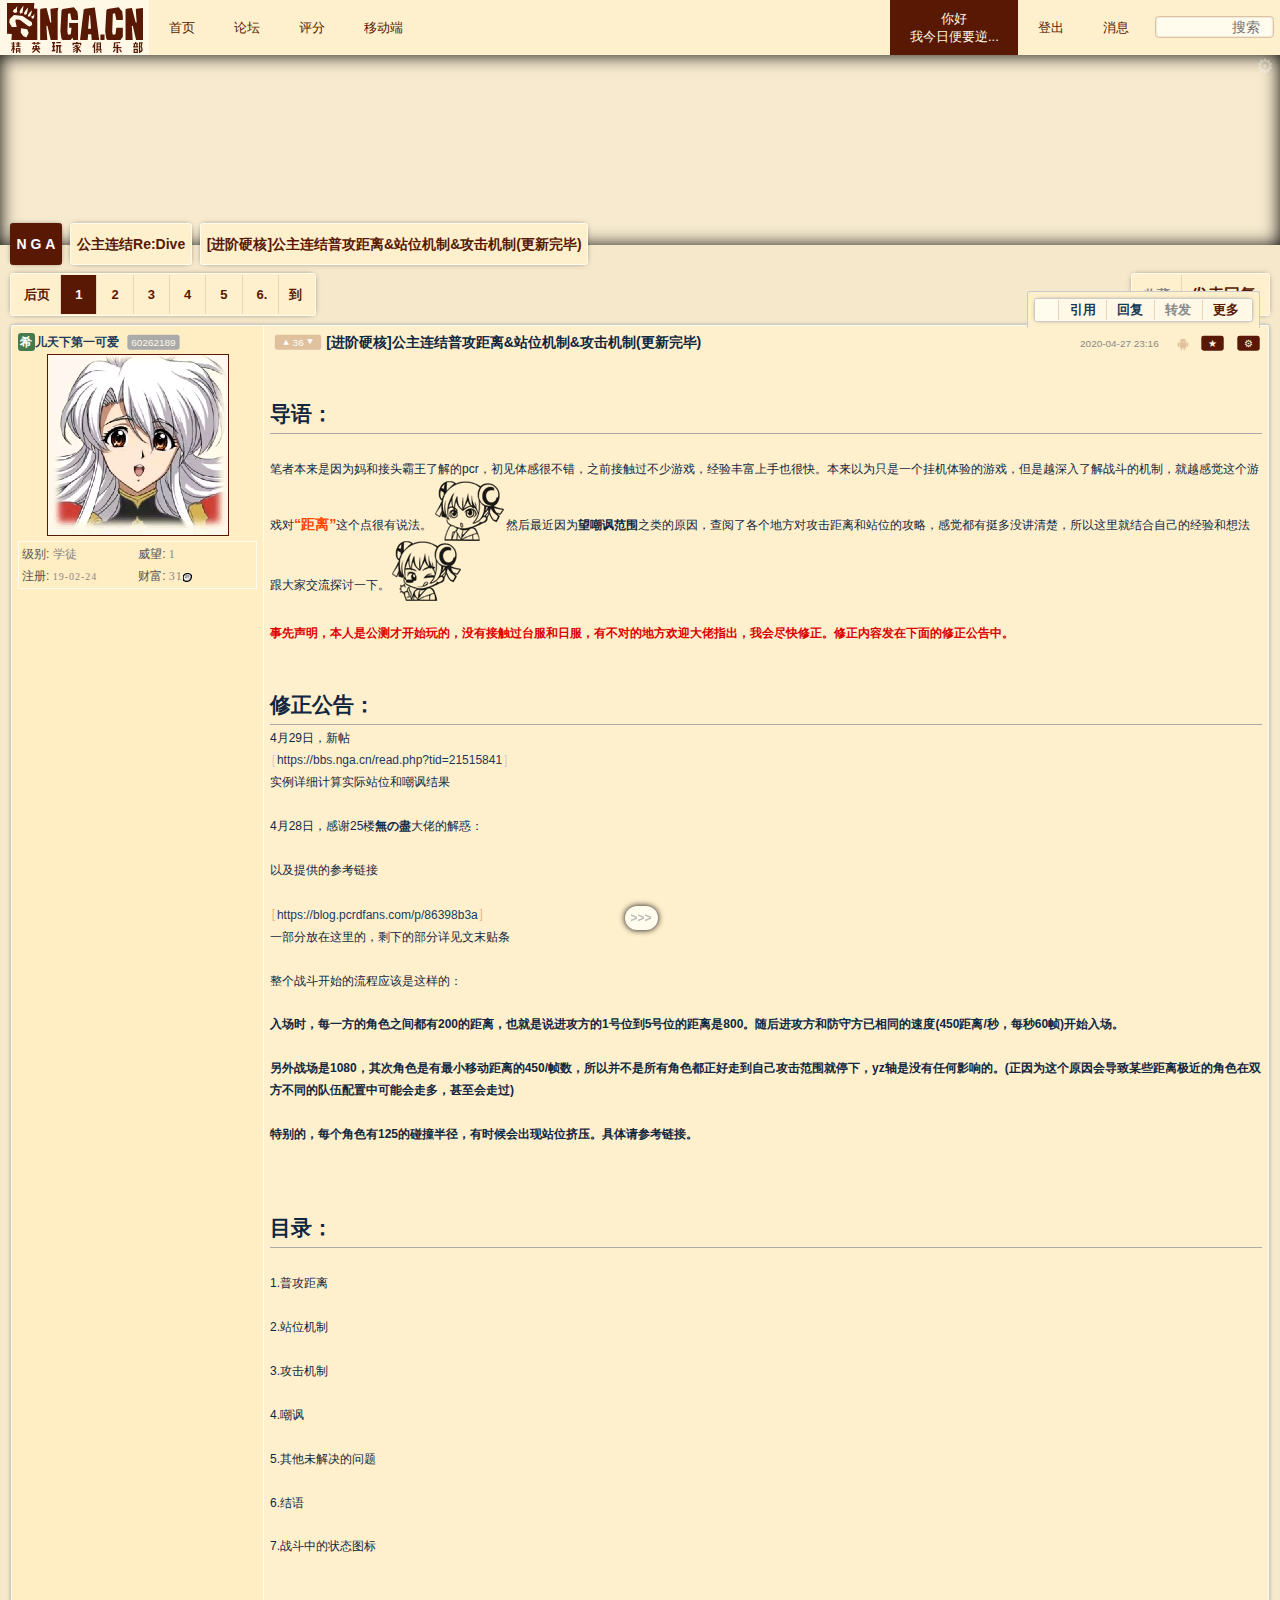
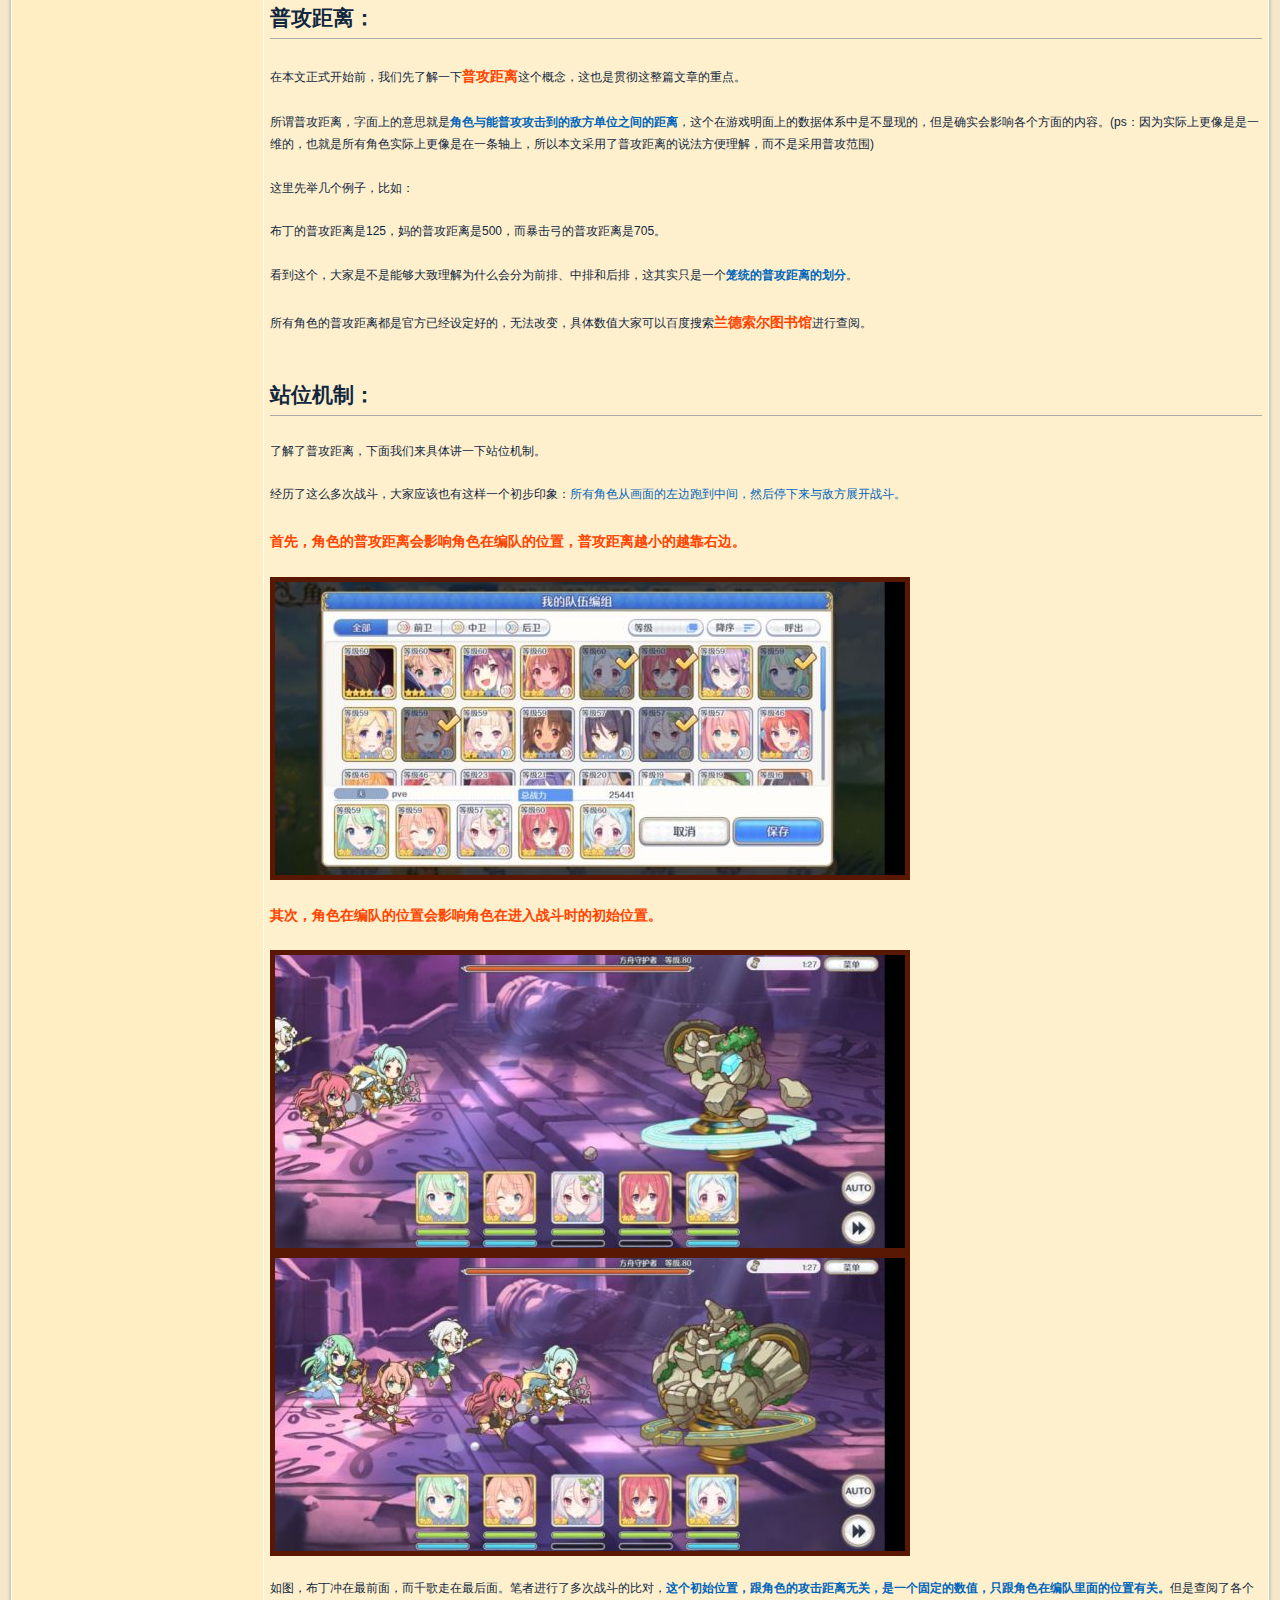
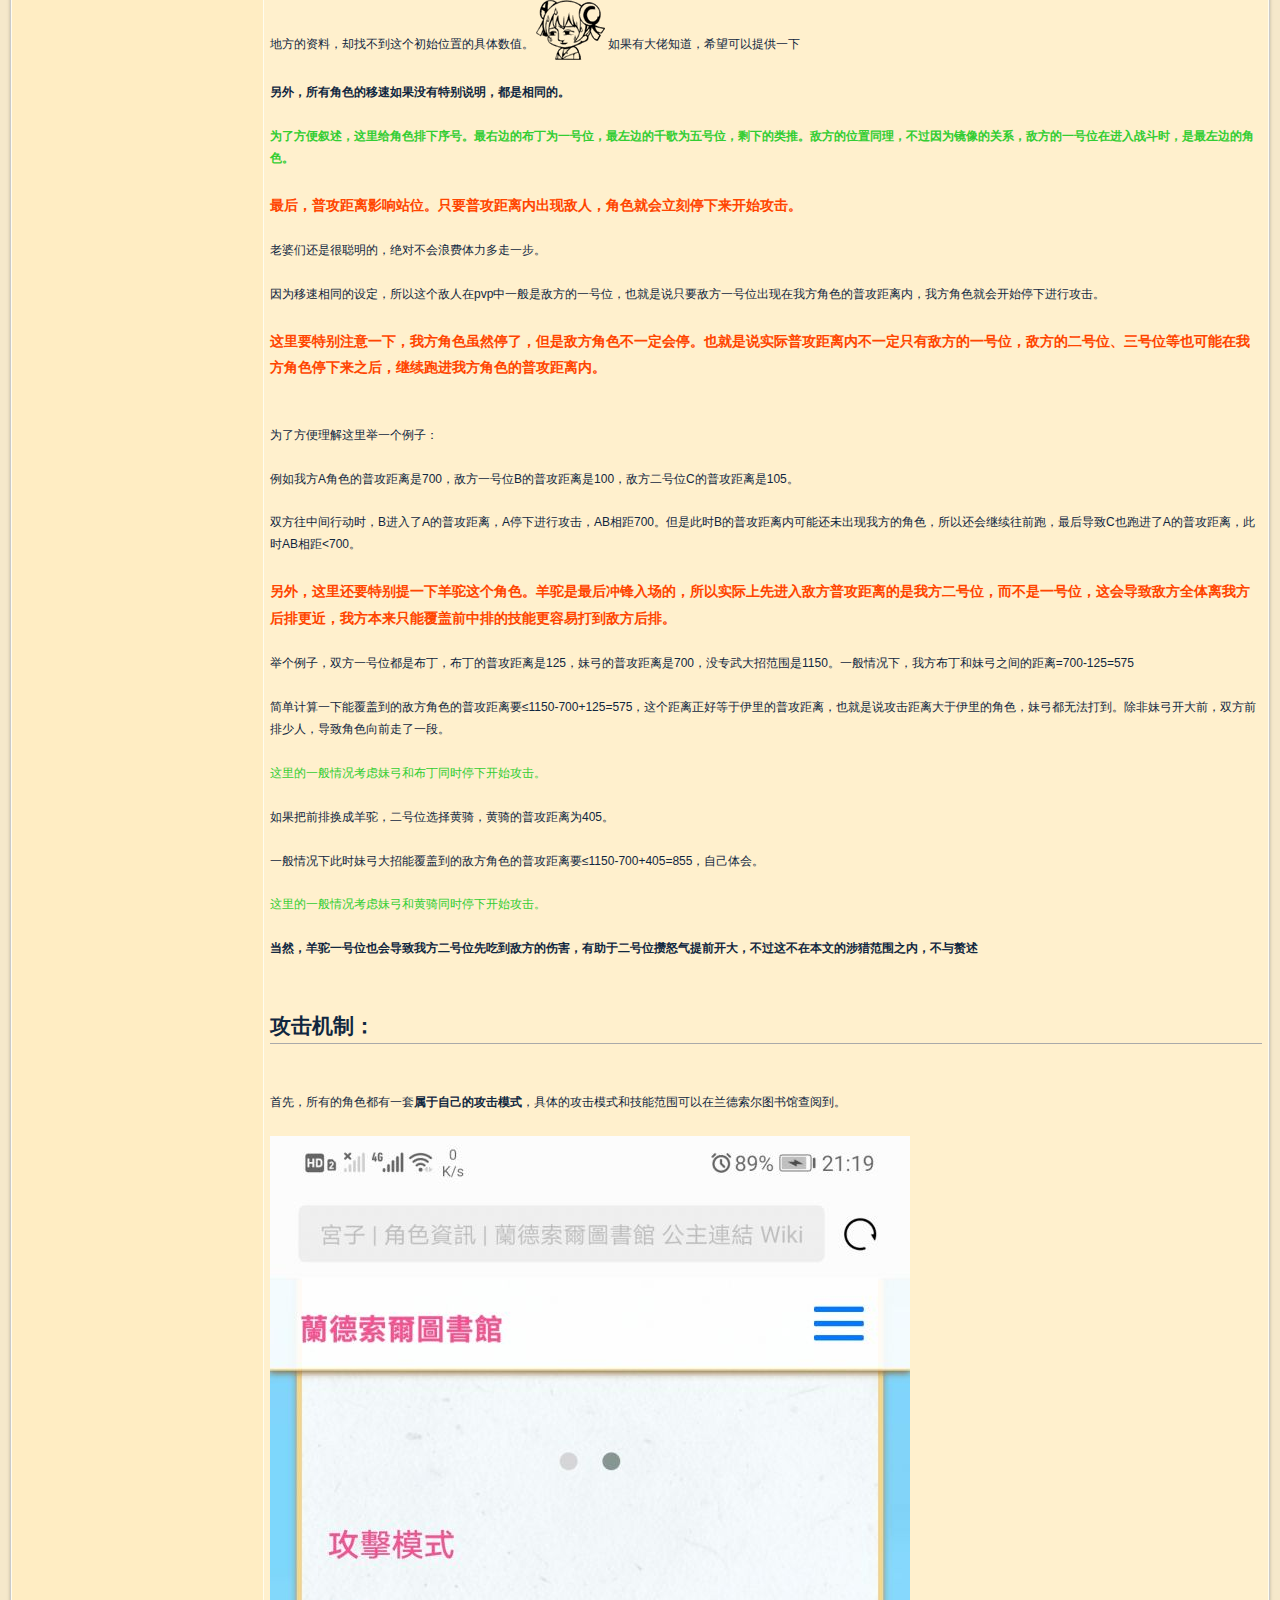
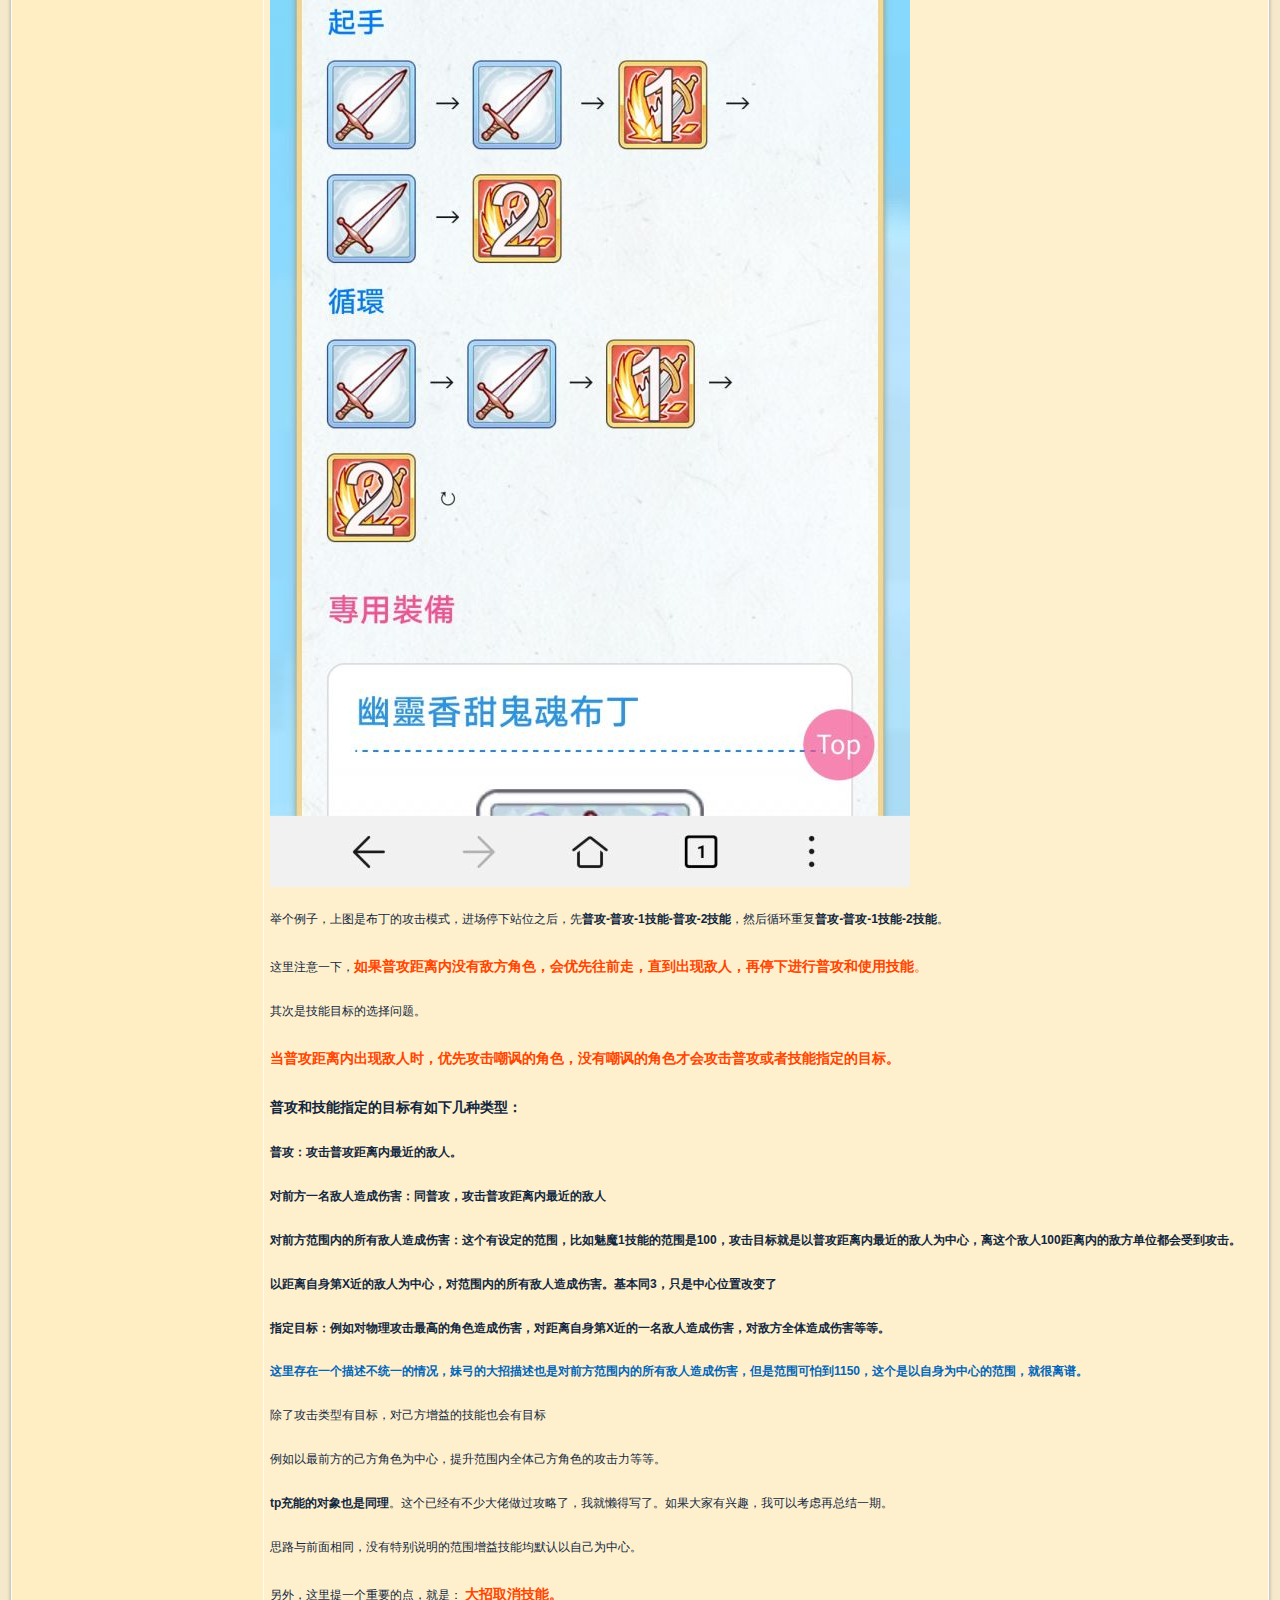
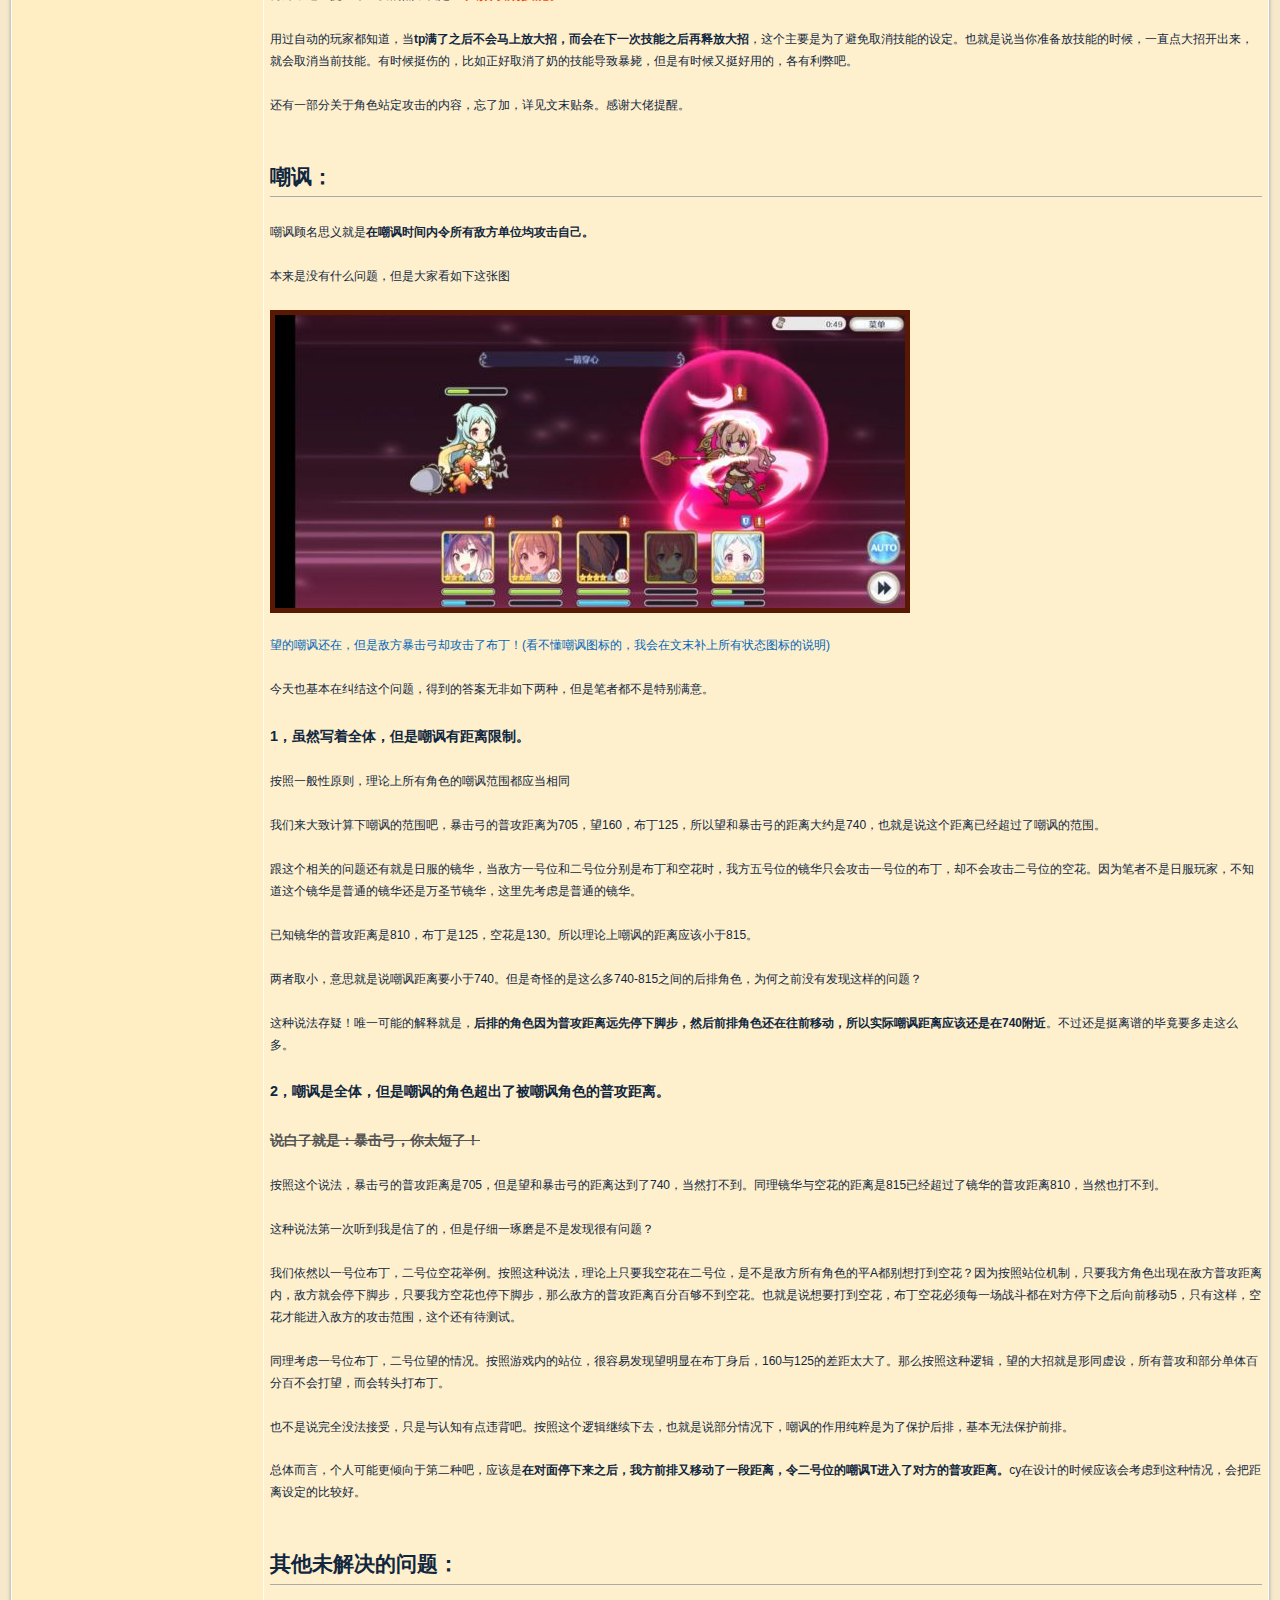
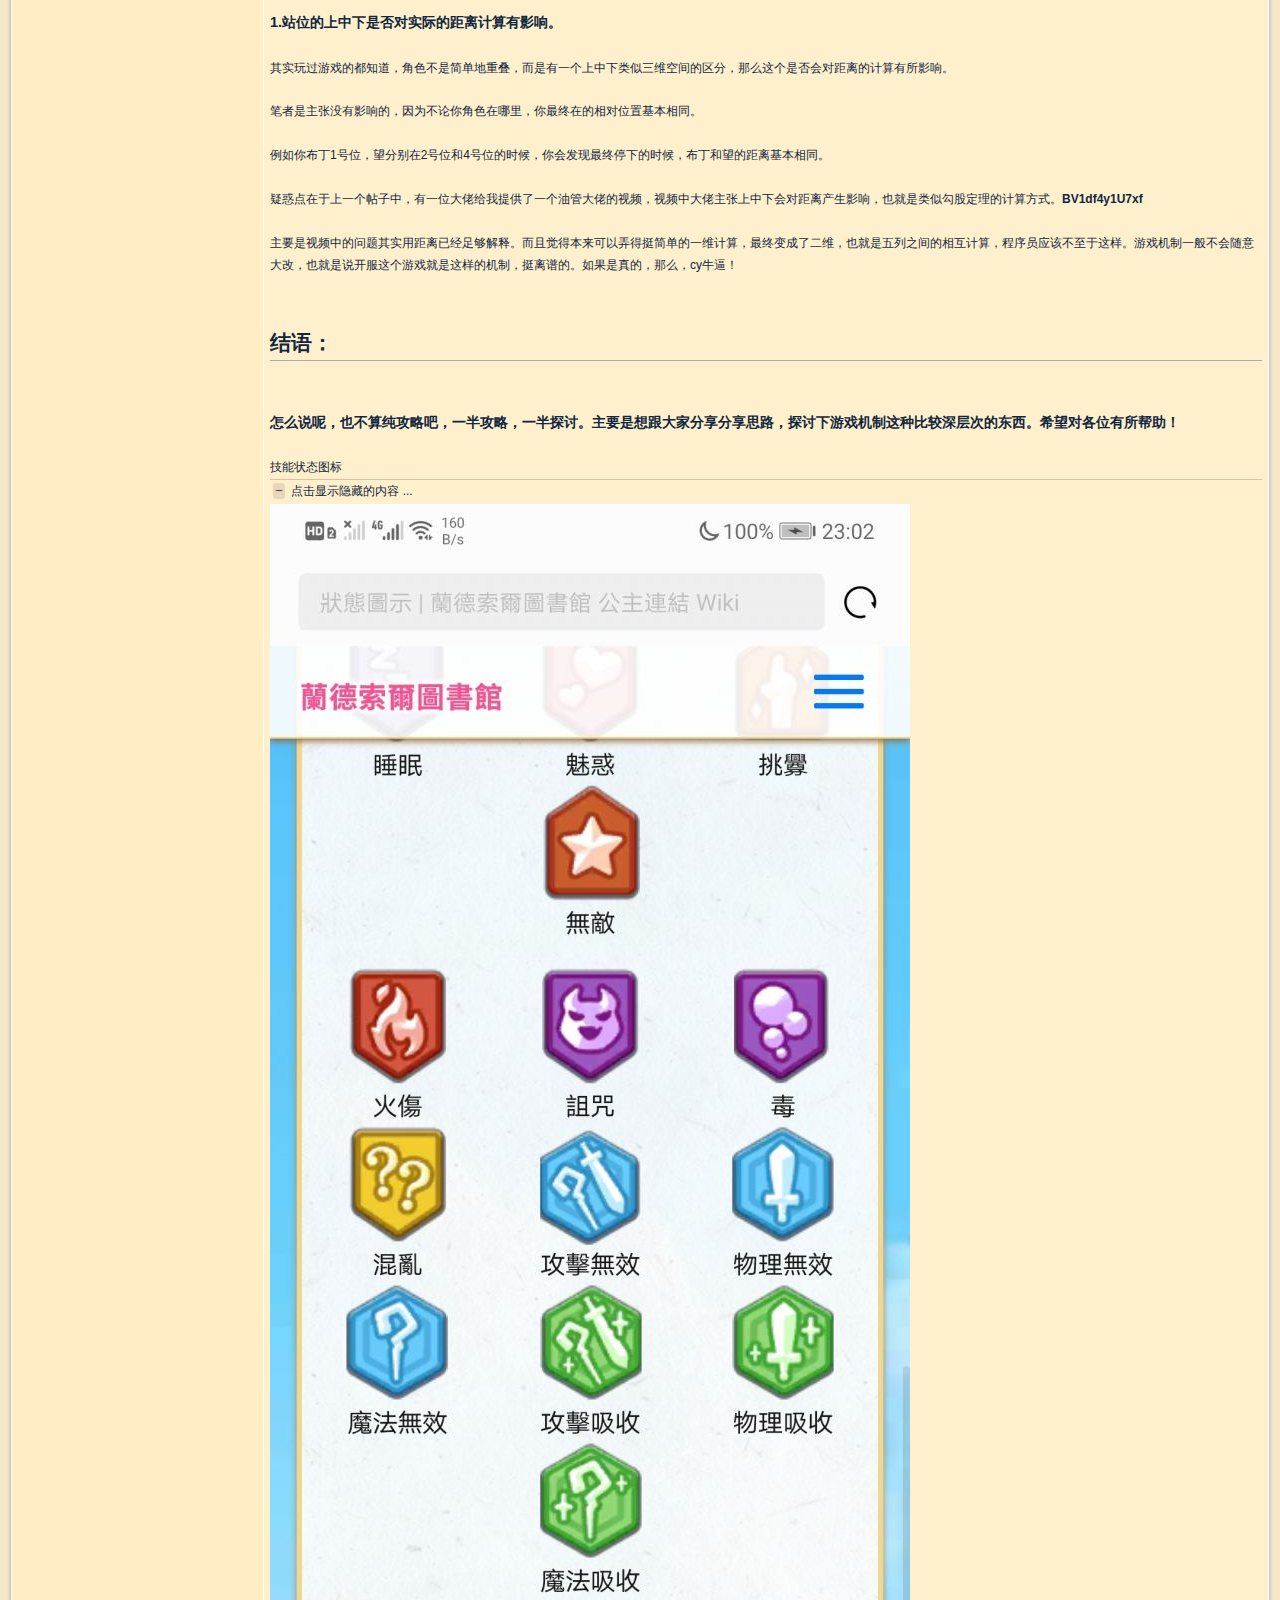
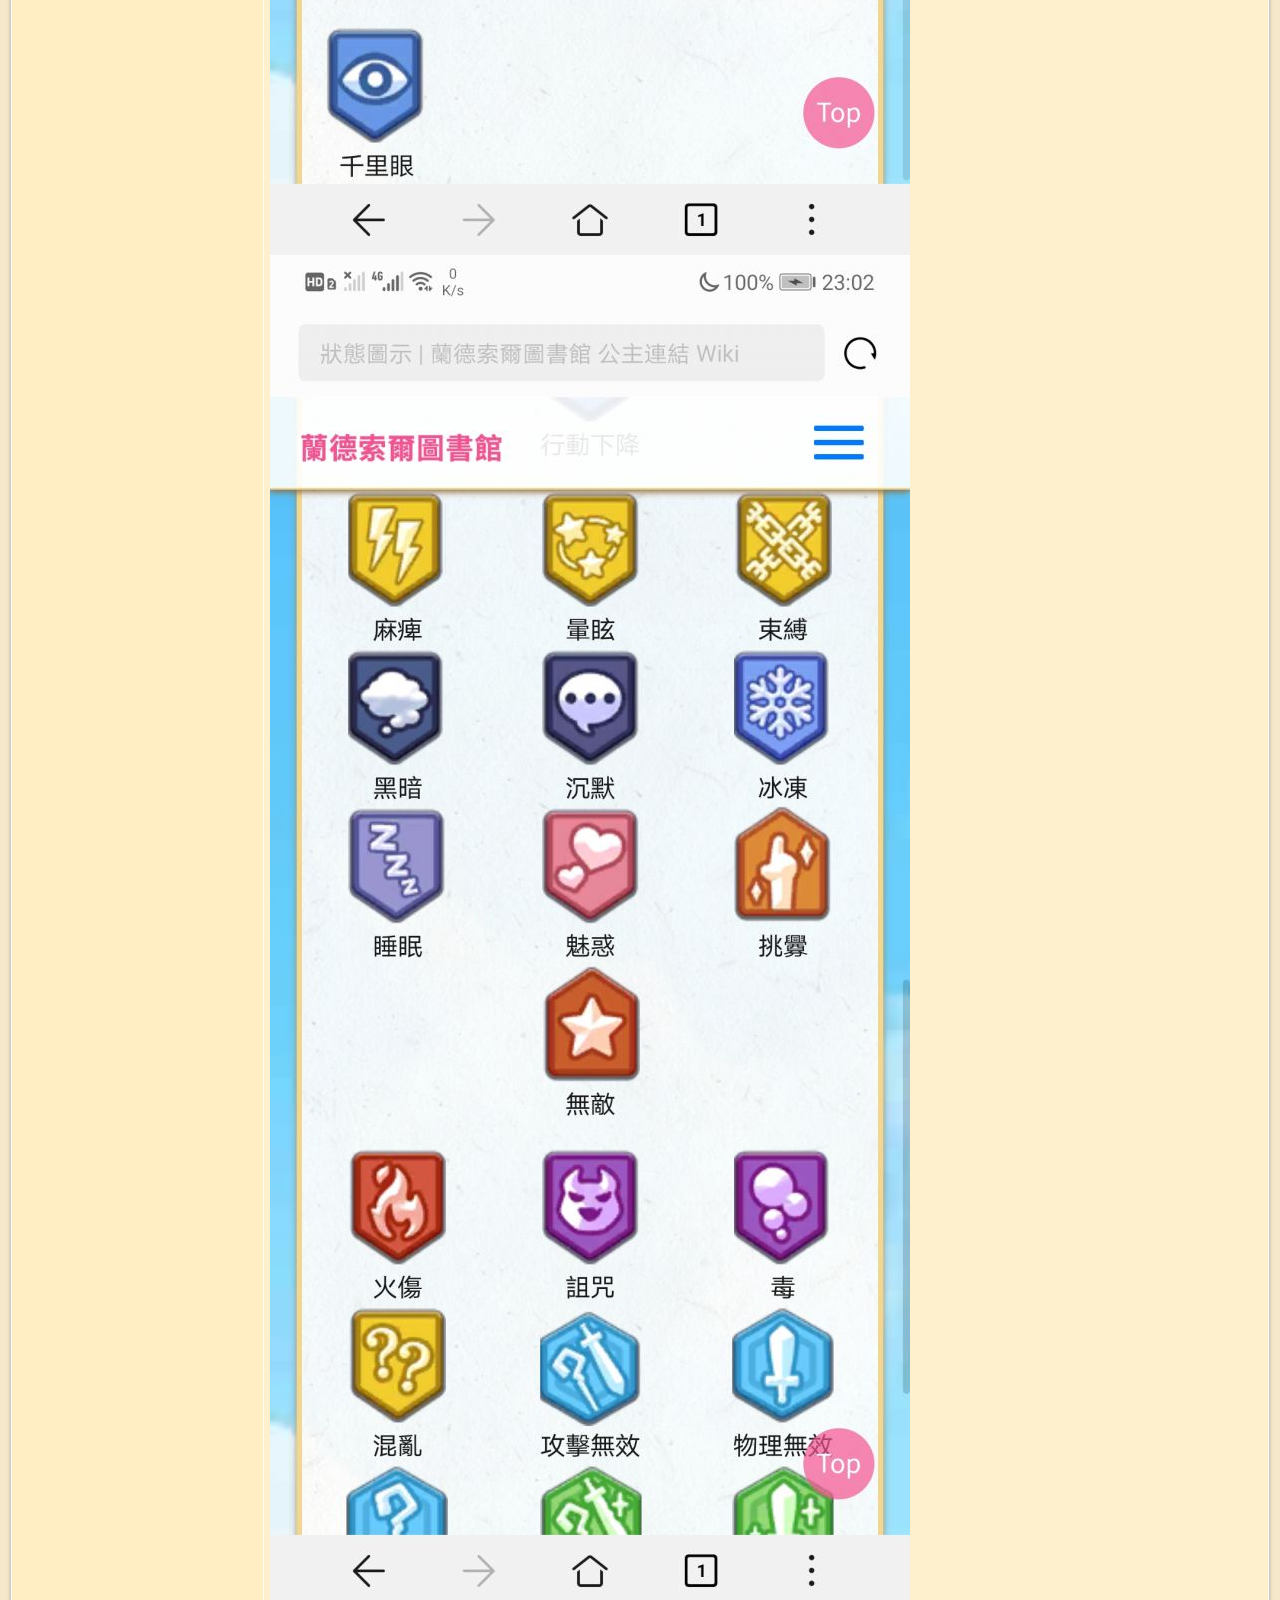
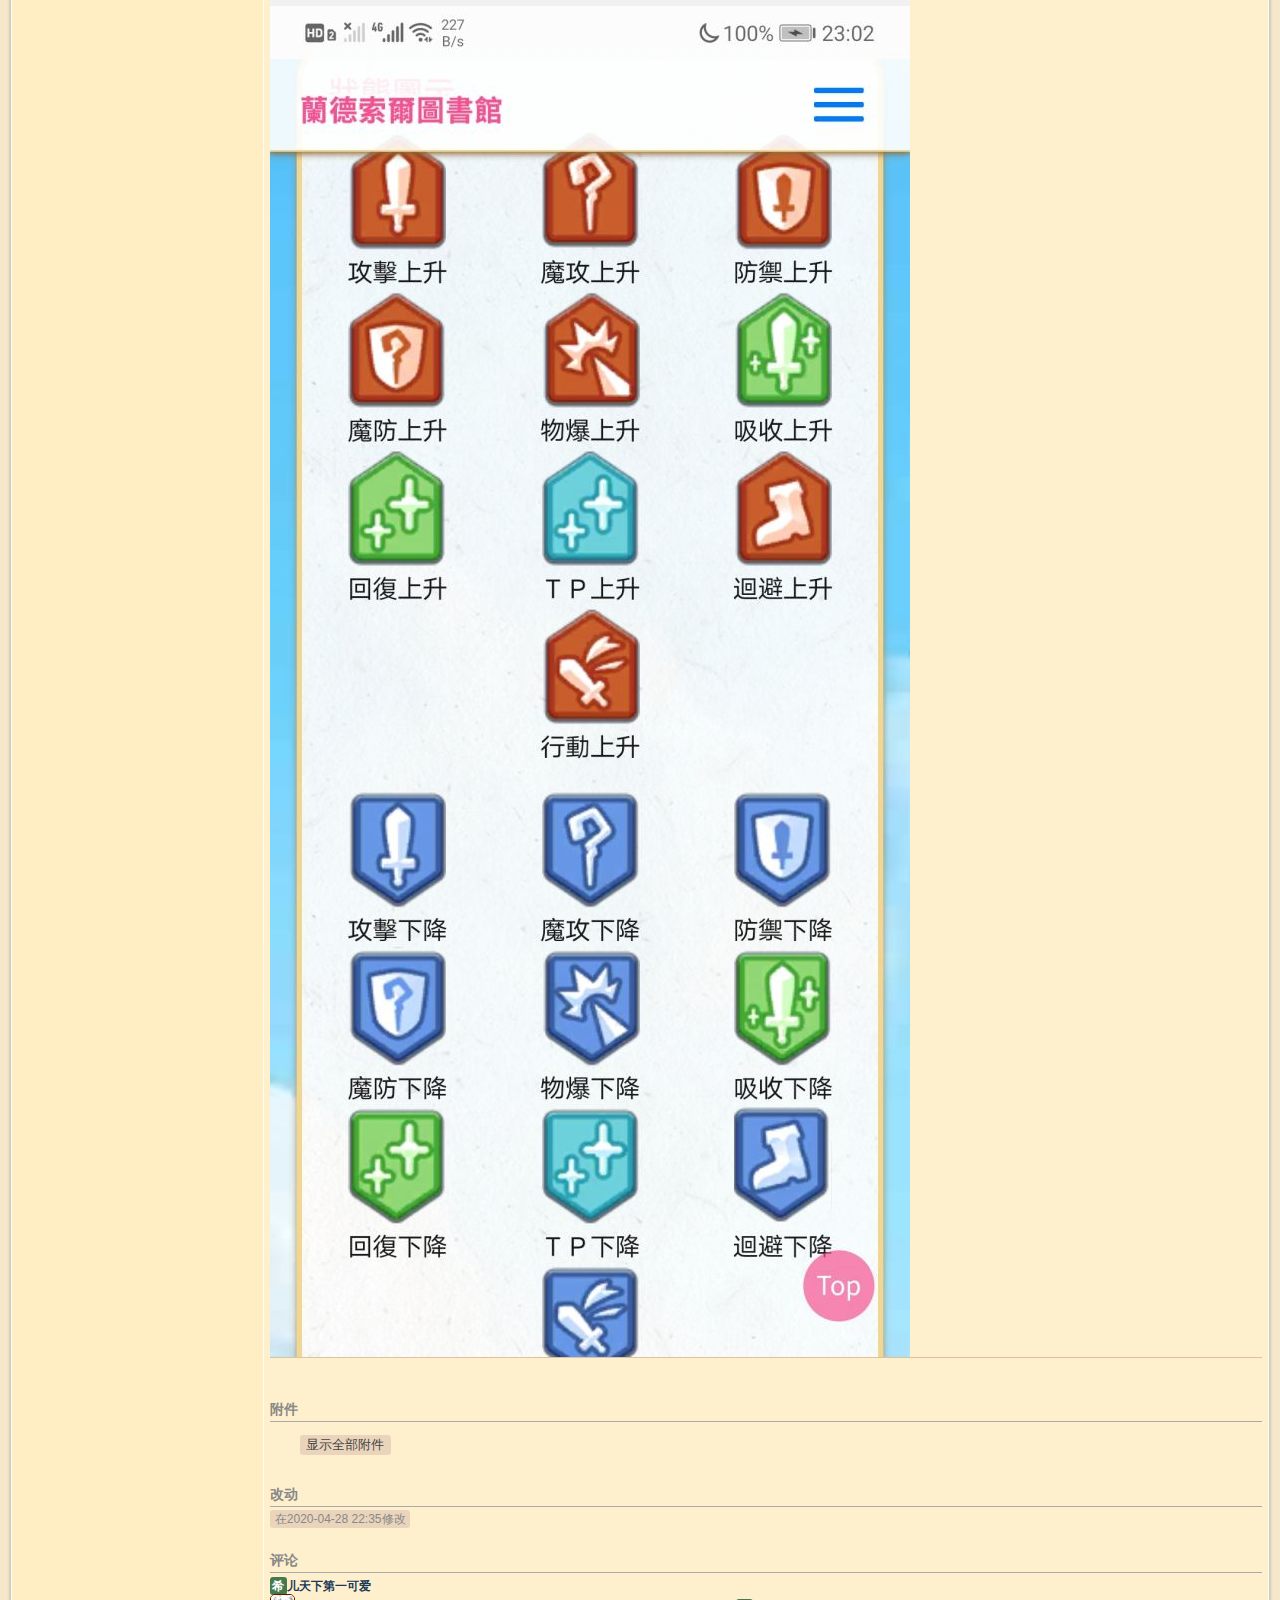
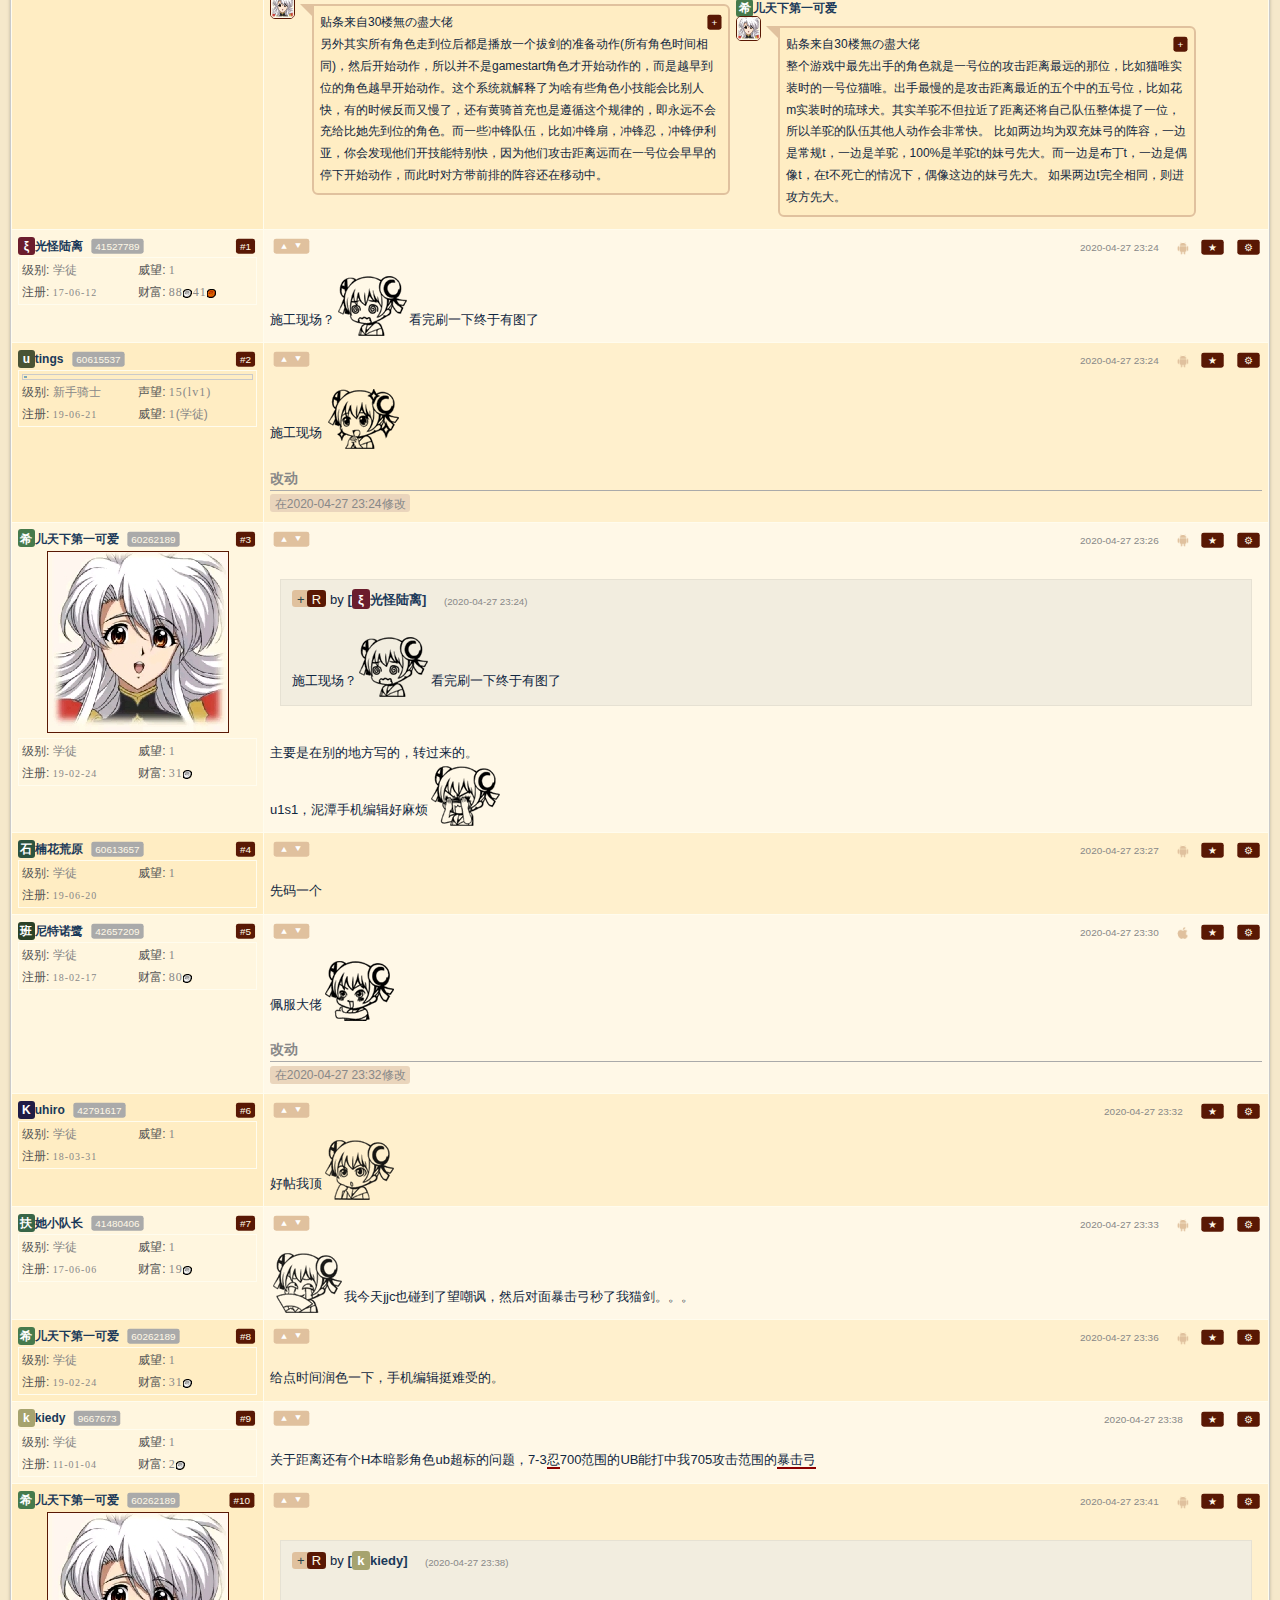
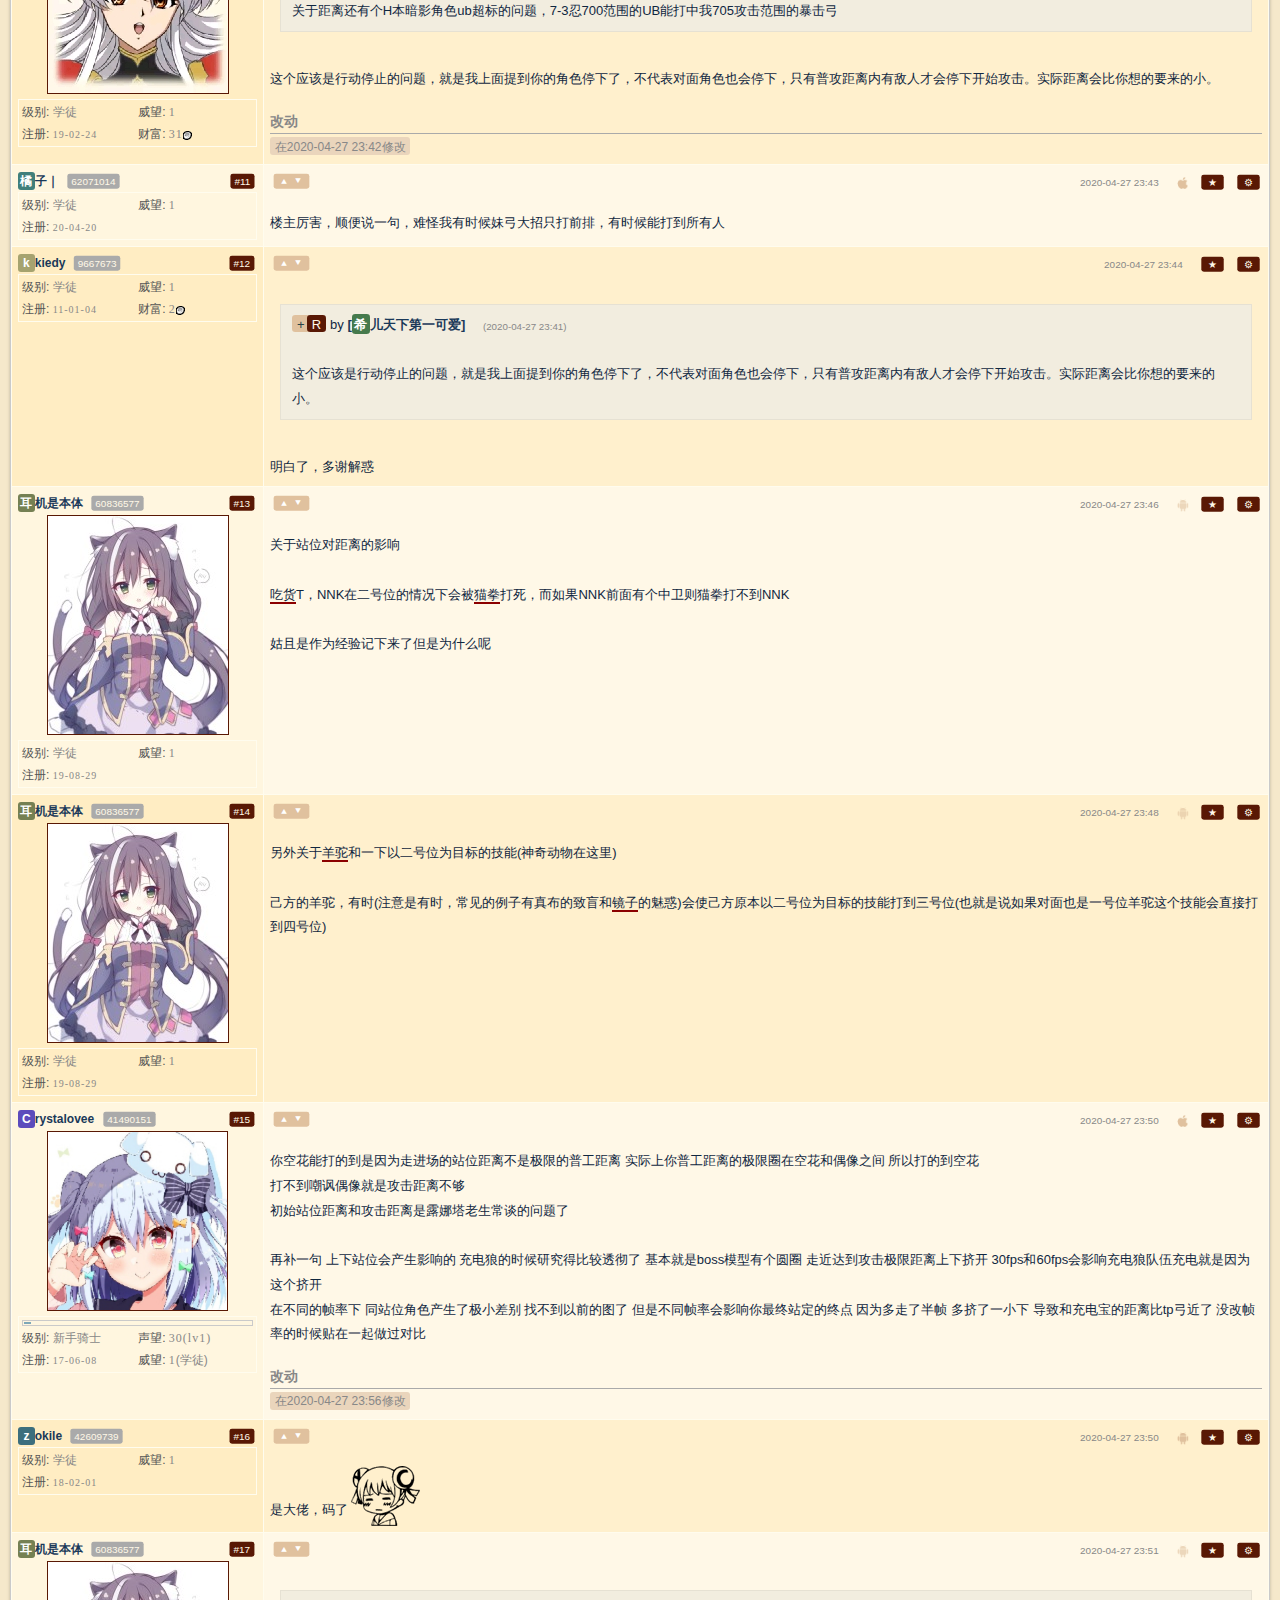
==== cache/[进阶硬核]公主连结普攻距离&amp;站位机制&amp;攻击机制(更新完毕) NGA玩家社区 P1.html @ 2f8105e0 "123" ====
<!DOCTYPE html PUBLIC "-//W3C//DTD XHTML 1.0 Transitional//EN" "http://www.w3.org/TR/xhtml1/DTD/xhtml1-transitional.dtd">
<!-- saved from url=(0040)https://bbs.nga.cn/read.php?tid=21501277 -->
<html><head><meta http-equiv="Content-Type" content="text/html; charset=GBK"><script src="./[����Ӳ��]���������չ�����&amp;amp;վλ����&amp;amp;��������(�������) NGA������� P1_files/200809.js.����" type="text/javascript"></script><script src="./[����Ӳ��]���������չ�����&amp;amp;վλ����&amp;amp;��������(�������) NGA������� P1_files/718.js.����" type="text/javascript"></script><script src="./[����Ӳ��]���������չ�����&amp;amp;վλ����&amp;amp;��������(�������) NGA������� P1_files/6002.js.����" type="text/javascript"></script><script src="./[����Ӳ��]���������չ�����&amp;amp;վλ����&amp;amp;��������(�������) NGA������� P1_files/715.js.����" type="text/javascript"></script><script src="./[����Ӳ��]���������չ�����&amp;amp;վλ����&amp;amp;��������(�������) NGA������� P1_files/714.js.����" type="text/javascript"></script><script src="./[����Ӳ��]���������չ�����&amp;amp;վλ����&amp;amp;��������(�������) NGA������� P1_files/js_quote_to.js.����" type="text/javascript"></script><script src="./[����Ӳ��]���������չ�����&amp;amp;վλ����&amp;amp;��������(�������) NGA������� P1_files/js_armory.js.����" type="text/javascript"></script><script src="./[����Ӳ��]���������չ�����&amp;amp;վλ����&amp;amp;��������(�������) NGA������� P1_files/js_read.js.����" type="text/javascript"></script><script src="./[����Ӳ��]���������չ�����&amp;amp;վλ����&amp;amp;��������(�������) NGA������� P1_files/200808.js.����" type="text/javascript"></script><script src="./[����Ӳ��]���������չ�����&amp;amp;վλ����&amp;amp;��������(�������) NGA������� P1_files/718.js.����" type="text/javascript"></script><script src="./[����Ӳ��]���������չ�����&amp;amp;վλ����&amp;amp;��������(�������) NGA������� P1_files/714.js.����" type="text/javascript"></script><script type="text/javascript" async="" charset="utf-8" src="./[����Ӳ��]���������չ�����&amp;amp;վλ����&amp;amp;��������(�������) NGA������� P1_files/core.php"></script><script src="./[����Ӳ��]���������չ�����&amp;amp;վλ����&amp;amp;��������(�������) NGA������� P1_files/bi-sdk.1.2.1.js(1).����" type="text/javascript"></script><script src="./[����Ӳ��]���������չ�����&amp;amp;վλ����&amp;amp;��������(�������) NGA������� P1_files/c.php" type="text/javascript"></script><script src="./[����Ӳ��]���������չ�����&amp;amp;վλ����&amp;amp;��������(�������) NGA������� P1_files/js_pnglib.js.����" type="text/javascript"></script>

<meta name="apple-itunes-app" content="app-id=836485862">
<meta name="renderer" content="webkit|ie-stand|ie-comp">
<meta http-equiv="X-UA-Compatible" content="IE=edge; IE=11; IE=10; IE=9; IE=8">
<meta http-equiv="Cache-Control" content="no-transform">
<meta name="format-detection" content="telephone=no">
<meta name="description" content="NGA�ǹ���רҵ����Ϸ�������,ħ������,Ӣ������,¯ʯ��˵,�籩Ӣ��,�����ƻ���3(D3)��Ϸ��������,�Լ�����������Ϸ�������">
<meta name="keywords" content="NGA,NGA��̳,NGA�������,��Ϸ����,National Geographic Azeroth,ħ������,wow,World of Warcraft"><title>[����Ӳ��]���������չ�����&amp;amp;վλ����&amp;amp;��������(�������) NGA������� P1</title>
<script type="text/javascript">
//loadscriptstart
var __CURRENT_UID = parseInt('34591789',10),
__CURRENT_AVATAR = null,
__NOW = 1588204822,
__CURRENT_UNAME = '�ҽ��ձ�Ҫ����',
__CACHE_PATH = './data/bbscache',
__MISC_COOKIE_NAME = 'bbsmisccookies',
__CHARSET = 'GBK'

var __GP = {
_b:{//lib_core::_GB~
admin : 1,
'super' : 2,
greater : 4,
superlesser : 8,
lesser : 16,
normal : 32,
topic : 64,
reply : 128,
vote : 256,
comment : 512,
search : 524288,
voteBet : 1048576
},
_ub:{
ubSecAct:1024,
ubSecView:8,
ubSecViewS:2048,
ubStaff:16,
ubMod:4,
ubExA:128,
ubExASucc:256
},
_n:null,
init:function(gbit,adck,rvrc,act,ubit,llog){
	this._n = {
		_bit:gbit,
		admincheck:adck,
		rvrc:rvrc,
		active:act,
		userBit:ubit
		}
	this.loginlog = llog
	for(var k in this._n){
		this[k] = this._n[k]|0
		if(!this[k])this[k]=0
		}
	for(var k in this._b)
		this[k] = this._b[k]&this._bit ? 1 : 0
	for(var k in this._ub)
		this[k] = this._ub[k]&this.userBit ? 1 : 0
	}
}//ce

__GP.init('622816','0','10','4','1048576','')
//loadscriptend
var ngaAds=[],
_NotLoad178NavAll=1

var __IMG_BASE = 'http://img4.nga.178.com',
__IMGPATH = 'http://img4.nga.178.com/ngabbs',
__IMG_STYLE = 'http://img4.nga.178.com/ngabbs/nga_classic',
__COMMONRES_PATH = 'http://img4.nga.178.com/common_res',
__BBSURL = location.protocol+'//bbs.nga.cn',
__CKDOMAIN = 'bbs.nga.cn',
__LASTDOMAIN = '3330',
__ATTACH_BASE = 'https://img7.nga.178.com:8081',
__ATTACH_BASE_UPLOAD = 'img7.nga.178.com:8080',
__ATTACH_BASE_UPLOAD_SEC = 'img7.nga.178.com:8081',
__ATTACH_BASE_VIEW = 'img.nga.178.com',
__ATTACH_BASE_VIEW_SEC = 'img.nga.178.com',
__RES_BASE = 'img4.nga.178.com',
__RES_BASE_SEC = 'img4.nga.178.com',
__DSBASE = 'http://g1.tagtic.cn/v1/xingyou/c'
if(location.protocol=='https:'){
	;(function(){var i=0,a=arguments
		for(;i<a.length;i++)
			this[a[i]]=this[a[i]].replace(/^https?:\/\/[^\/]+/,'https://img4.nga.178.com')
		})('__IMG_BASE','__IMGPATH','__IMG_STYLE','__COMMONRES_PATH');
	__DSBASE = __DSBASE.replace(/^http:/,'https:')
	}
var __STYLE = [
['default', __IMG_STYLE+'/css_default.css?7864806', __IMG_STYLE+'/js_color.js?7864806'],
['teal', __IMG_STYLE+'/css_default1.css?7864806', __IMG_STYLE+'/js_color1.js?7864806'],
['purp', __IMG_STYLE+'/css_default2.css?7864806', __IMG_STYLE+'/js_color2.js?7864806'],
['dark', __IMG_STYLE+'/css_default3.css?7864806', __IMG_STYLE+'/js_color3.js?7864806']
],
__SCRIPTS={
lib:__COMMONRES_PATH+'/js_commonLib.js?120867',
common:__COMMONRES_PATH+'/js_commonui.js?5831680',
forum:__COMMONRES_PATH+'/js_forum.js?3066753',
commonSpec:__IMG_STYLE+'/js_default.js?9990587',
bbscode:__COMMONRES_PATH+'/js_bbscode_core.js?1365071',
bbscodeSpec:__IMG_STYLE+'/js_bbscode_smiles.js?2935331',
post:__COMMONRES_PATH+'/js_postfunc_v2.js?3066753',
mainMenu:__COMMONRES_PATH+'/js_mainMenu.js?110863',
customBg:__IMG_STYLE+'/js_customBg.js?111113',
dsList:__IMG_STYLE+'/js_dslist_default.js?120479',
dsCommon:__COMMONRES_PATH+'/js_dscommon.js?1204485',
dsid_bbs_ads24:__DSBASE+'/715.js',
dsid_bbs_ads22:__DSBASE+'/718.js',
dsid_bbs_ads12:__DSBASE+'/778.js',
dsid_bbs_ads1:__DSBASE+'/714.js',
combine:__IMG_BASE+'/proxy/cache_attach/js_combine_data.js?'+Math.floor(__NOW/300),
//dsid_bbs_ads44:__DSBASE+'/6001.js',
dsid_bbs_ads45:__DSBASE+'/6002.js',
dsid_bbs_ads46:__DSBASE+'/200810.js',
dsid_bbs_ads47:__DSBASE+'/200811.js',
dsid_bbs_ads49:__DSBASE+'/200809.js',
dsid_bbs_ads50:__DSBASE+'/200808.js',
dsid_bbs_ads51:__DSBASE+'/200807.js',
jsDebug:'http://127.0.0.1/jsDebug.js',
notification:__COMMONRES_PATH+'/js_notification.js?8639022',
md5:__COMMONRES_PATH+'/js_md5.js?140333',
admin:__COMMONRES_PATH+'/js_admin.js?8639022',
d3ItemSelect:__COMMONRES_PATH+'/js_d3_item_select.js?120648',
iframeRead2:__COMMONRES_PATH+'/js_iframeRead.js?130141',
loaderRead:__COMMONRES_PATH+'/js_box.js?8639022',
userItem:__COMMONRES_PATH+'/js_userItem.js?131054',
highlighter:__COMMONRES_PATH+'/js_highlighter.js?140331',
armory:__IMG_STYLE+'/js_armory.js?120684',
read:__COMMONRES_PATH+'/js_read.js?3519844',
message:__COMMONRES_PATH+'/js_message.js?121094',
userScript:__IMG_STYLE+'/js_userScript.js?131025',
quoteTo:__COMMONRES_PATH+'/js_quote_to.js?432462',
ucp:__COMMONRES_PATH+'/js_ucp.js?121157',
imgEdit:__COMMONRES_PATH+'/js_imageEdit.js?121015',
bbscodeMd:__COMMONRES_PATH+'/js_bbscode_md.js?120438',
stat:'https://bdtj.tagtic.cn/bi-sdk.1.2.1.js?635574',
dsCommonG:'https://g1.tagtic.cn/g.js',
service:'/js_service.js?778546'
}
;(function(){
var T=__SCRIPTS,ev,h,tor=function(f){setTimeout(f)}
T.lg={}
T.loading=0
T.lo={}
T.cl=[]
T.load = function(s,f,c,y){
var x = (!(y&1)||!h)?document.createElement('script'):''
if(!h){ev=('readyState' in x)?'onreadystatechange':'onload'
	h=document.getElementsByTagName('head')[0]}
if(s.charAt(0)=='/'||s.substr(0,4)=='http'){
	var k='s_'+Math.random()
	this[k] = s
	s=k}
else if(!this[s]||this.src(s))
	return
if(f)this.cl[s]=f
if((y&2)==0){
	this.loading++
	this.lg[this[s]]=(this.lg[this[s]]|0)+1
	}
if(y&1)
	document.write('<script src="'+this[s]+'" type="text/javascr'+'ipt" '+ev+'="__SCRIPTS.ol(this,\''+s+'\')" onerror="__SCRIPTS.oe(this,event)" '+(c?'charset="'+c+'"':'')+'></scr'+'ipt>')
else{x.src=this[s]
	x.type='text/javascript'
	if(c)x.charset=c
	x[ev]=function(){__SCRIPTS.ol(this,s)}
	x.onerror=function(e){__SCRIPTS.oe(this,e)}
	h.insertBefore(x,h.firstChild)}
}//
T.src = function(s){}//
T.asyncLoad = function(){var a=arguments, x=a.length,y
if(typeof a[x-1]=='number')y=a[--x]
for(var i=0;i<x;i++){if(a[i]){this.load(a[i],typeof a[i+1]=='function'?a[++i]:0,0,y)}}
}//
T.el=function(e){console.log(e)}//
T.syncLoad = function(){var a=arguments;a[a.length]=(a[a.length]|0)|1;a.length++;T.asyncLoad.apply(this,a)}//
T.oe=function(o,e){this.el(o.src+' load error');if(this.loading>0){
	this.loading--
	//this.lg[o.src]--
	}
}//
T.ol=function(o,n){
if(ev!='onload'){var r=o.readyState
	if (r && r!='loaded' && r!='complete')return}
this.lo[n]=1
if(this.loading>0){
	this.loading--
	this.lg[o.src]--
	}
if(this.cl[n])tor(this.cl[n])
if(this.loading<1){while(this.cl.length)tor(this.cl.shift())}
}//
T.wload=function(f){if(this.loading<1)return f();this.cl.push(f)}//
})();


//loadscriptstart
__SEARCHING=1
//loadscriptend

//loadscriptstart
__CURRENT_FID='-10308342'|0
//loadscriptend

</script>
<script type="text/javascript">
var tmp = 0
tmp |= (__GP.lesser||__GP.ubMod)?1:0
tmp |= 2//(window.__DEBUG || (window.__CURRENT_UID&3)==3)?2:0
if(tmp && window.localStorage)
	ngaAds.wait=[]
__SCRIPTS.syncLoad('lib','dsList','combine','dsCommon','md5','common','forum', (tmp&1)?'admin':'' , (tmp&3)? 'loaderRead':'', (tmp&3)?function(){commonui.aE(window,'bodyInit',function(){_LOADERREAD.init()})}:'')
</script><script src="./[����Ӳ��]���������չ�����&amp;amp;վλ����&amp;amp;��������(�������) NGA������� P1_files/js_commonLib.js.����" type="text/javascript" onload="__SCRIPTS.ol(this,&#39;lib&#39;)" onerror="__SCRIPTS.oe(this,event)"></script><script src="./[����Ӳ��]���������չ�����&amp;amp;վλ����&amp;amp;��������(�������) NGA������� P1_files/js_dslist_default.js.����" type="text/javascript" onload="__SCRIPTS.ol(this,&#39;dsList&#39;)" onerror="__SCRIPTS.oe(this,event)"></script><script src="./[����Ӳ��]���������չ�����&amp;amp;վλ����&amp;amp;��������(�������) NGA������� P1_files/js_combine_data.js.����" type="text/javascript" onload="__SCRIPTS.ol(this,&#39;combine&#39;)" onerror="__SCRIPTS.oe(this,event)"></script><script src="./[����Ӳ��]���������չ�����&amp;amp;վλ����&amp;amp;��������(�������) NGA������� P1_files/js_dscommon.js.����" type="text/javascript" onload="__SCRIPTS.ol(this,&#39;dsCommon&#39;)" onerror="__SCRIPTS.oe(this,event)"></script><script src="./[����Ӳ��]���������չ�����&amp;amp;վλ����&amp;amp;��������(�������) NGA������� P1_files/js_md5.js.����" type="text/javascript" onload="__SCRIPTS.ol(this,&#39;md5&#39;)" onerror="__SCRIPTS.oe(this,event)"></script><script src="./[����Ӳ��]���������չ�����&amp;amp;վλ����&amp;amp;��������(�������) NGA������� P1_files/js_commonui.js.����" type="text/javascript" onload="__SCRIPTS.ol(this,&#39;common&#39;)" onerror="__SCRIPTS.oe(this,event)"></script><script src="./[����Ӳ��]���������չ�����&amp;amp;վλ����&amp;amp;��������(�������) NGA������� P1_files/js_forum.js.����" type="text/javascript" onload="__SCRIPTS.ol(this,&#39;forum&#39;)" onerror="__SCRIPTS.oe(this,event)"></script><script src="./[����Ӳ��]���������չ�����&amp;amp;վλ����&amp;amp;��������(�������) NGA������� P1_files/js_box.js.����" type="text/javascript" onload="__SCRIPTS.ol(this,&#39;loaderRead&#39;)" onerror="__SCRIPTS.oe(this,event)"></script>
<script type="text/javascript">
__COOKIE.init(__CKDOMAIN,'/','bbsmisccookies')
__SETTING.init(0)
</script><link rel="stylesheet" href="./[����Ӳ��]���������չ�����&amp;amp;վλ����&amp;amp;��������(�������) NGA������� P1_files/css_default.css" type="text/css"><script src="./[����Ӳ��]���������չ�����&amp;amp;վλ����&amp;amp;��������(�������) NGA������� P1_files/js_color.js.����" type="text/javascript" onload="__SETTING.applyThemeColor()"></script><style type="text/css">
body, textarea, select, input, button {font-family:Verdana, Tahoma, Arial, "Microsoft YaHei", "Hiragino Sans GB", "WenQuanYi Micro Hei", sans-serif}
button, .block_txt {line-height:1.4em;padding-top:0.1em;padding-bottom:0} 
 .small_colored_text_btn {line-height:1.5em;padding-top:0;padding-bottom:0} 
 .vertmod{vertical-align:0.083em}</style><meta name="theme-color" content="#BD7E6D">
<script type="text/javascript">
__SCRIPTS.syncLoad('commonSpec','bbscode','bbscodeSpec','mainMenu','customBg','post')
</script><script src="./[����Ӳ��]���������չ�����&amp;amp;վλ����&amp;amp;��������(�������) NGA������� P1_files/js_default.js.����" type="text/javascript" onload="__SCRIPTS.ol(this,&#39;commonSpec&#39;)" onerror="__SCRIPTS.oe(this,event)"></script><style type="text/css">#toppedtopic, .topicrowsnone {display:none}</style><script src="./[����Ӳ��]���������չ�����&amp;amp;վλ����&amp;amp;��������(�������) NGA������� P1_files/js_bbscode_core.js.����" type="text/javascript" onload="__SCRIPTS.ol(this,&#39;bbscode&#39;)" onerror="__SCRIPTS.oe(this,event)"></script><script src="./[����Ӳ��]���������չ�����&amp;amp;վλ����&amp;amp;��������(�������) NGA������� P1_files/js_bbscode_smiles.js.����" type="text/javascript" onload="__SCRIPTS.ol(this,&#39;bbscodeSpec&#39;)" onerror="__SCRIPTS.oe(this,event)"></script><script src="./[����Ӳ��]���������չ�����&amp;amp;վλ����&amp;amp;��������(�������) NGA������� P1_files/js_mainMenu.js.����" type="text/javascript" onload="__SCRIPTS.ol(this,&#39;mainMenu&#39;)" onerror="__SCRIPTS.oe(this,event)"></script><script src="./[����Ӳ��]���������չ�����&amp;amp;վλ����&amp;amp;��������(�������) NGA������� P1_files/js_customBg.js.����" type="text/javascript" onload="__SCRIPTS.ol(this,&#39;customBg&#39;)" onerror="__SCRIPTS.oe(this,event)"></script><script src="./[����Ӳ��]���������չ�����&amp;amp;վλ����&amp;amp;��������(�������) NGA������� P1_files/js_postfunc_v2.js.����" type="text/javascript" onload="__SCRIPTS.ol(this,&#39;post&#39;)" onerror="__SCRIPTS.oe(this,event)"></script>
<style type="text/css">.xtxt , .stxt , .xxtxt {display:inline-block;font-size:inherit;transform: scale(0.75) translateY(8%);} 
 .stxt {transform: scale(0.83) translateY(8%);} 
 .xxtxt {transform: scale(0.583) translateY(8%);} </style><script id="doHttpRequest8397" src="./[����Ӳ��]���������չ�����&amp;amp;վλ����&amp;amp;��������(�������) NGA������� P1_files/-10308342.js.����" charset="" type="text/javascript"></script></head>
<body class=" haveCustomBackground"><span style="display: none;"></span><form method="post" style="display: none;"></form>
<div class="clear minWidthSpacer" id="minWidthSpacer"></div>
<div id="mmc"><div id="custombg" style="height: 190px; margin-top: 55px; margin-bottom: -245px;"><div style="height: 190px; overflow: hidden; transition: height 1s ease 0s;"><div style="height: 190px; margin: 0px 0px -190px; overflow: hidden; background: url(&quot;https://img4.nga.178.com/ngabbs/head/20160831_3.jpg&quot;) left bottom repeat; transform: none; transition: none 0s ease 0s;"></div><div class=" logo" style="margin-bottom: -157px; padding-top: 100px; text-align: left;"><div style="margin: auto auto auto 70px; width: 451px; height: 57px; background: url(&quot;https://img4.nga.178.com/ngabbs/nga_classic/logoshadow6.png&quot;);"></div></div><div class=" overlay" style="height: 100.5%; box-shadow: black 0px 0px 1.5em 0px inset; background: url(&quot;[data-uri]&quot;);"><a href="javascript:void(0)" style="color: rgb(255, 255, 255); font-size: 20px; opacity: 0.33; float: right;"><span>&nbsp;<span style="font-family: comm_glyphs; -webkit-font-smoothing: antialiased; line-height: 1em;">&#9881;</span>&nbsp;</span></a></div></div></div>
<script type="text/javascript">
commonui.ifuserscript()
commonui.initAfterBody()
</script>

<div id="mc" style=""><div id="mainmenu"><div class=" stdbtn" style="border-radius: 0px;"><div class=" innerbg"><div class=" right"><div class=" td"><a class="mmdefault invert gray" href="javascript:void(0)" title="��˴����˵�" style="white-space: nowrap;"><div class="half">���<br>�ҽ��ձ�Ҫ��...</div></a></div><div class=" td"><a class="mmdefault " title="" href="https://bbs.nga.cn/nuke.php?__lib=login&amp;__act=account&amp;logout" style="white-space: nowrap;">�ǳ�</a></div><div class=" td"><a class="mmdefault  gray" href="javascript:void(0)" title="�ҵ� - ��Ϣ" style="white-space: nowrap;">��Ϣ</a></div><div class=" td"><span class="mmdefault  cell" title="" style="white-space: nowrap;">&nbsp;<input name="unisearchinput" placeholder="&#8195;&#8195;&#8195;&#8195;&#8195; ����" style="width: 8em;">&nbsp;</span></div></div><div><div class=" td"><a class="mmdefault " href="https://bbs.nga.cn/" title="" style="padding: 0.2em 0.5em; white-space: nowrap;"><svg xmlns="http://www.w3.org/2000/svg" style="height:50px;fill:#591804" viewBox="129.22 30.208 1120.58 411.795"><path fill-rule="evenodd" d="M1192.47 335.038L1165.6 219.78l-8.62-2.889 7.7 118.147h-59V82.75l5.75-5.853 46.75-5.5L1188.6 189.6l8.78 2.567L1189.93 83l3.33-5.884 56.54-5.449v263.371h-57.33zm-234.661-.538l-10.352-8.734-9.16-57.937.053-11.09 9.291-167.1 9.631-9.9 92.158-13.713 28.49 34.508 5.5 40.053v30.233h-53.2l-11.51-55.48-17.86 3.149-5.1 149.449 5.1 23.035 22.05-3.722 6.73-52.221 53.79.011v73l-19.46 26.438zM898.5 288.715h34.044V335H898.5v-46.285zm-75.236-.39h-25.438l-4.276 46.713h-62.614l30.132-248.484 10.408-9.636 81.144-9.271 36.232 267.391h-61.771zm-10.229-158.973L807.128 133 796.92 242.254h24.48zM669.371 316.417l-16.115 18.059-64.447.019-10.352-8.734-9.16-57.937.053-11.09 9.291-167.1 9.631-9.9 92.156-13.713 28.5 34.508 5.491 40.053v30.238h-53.2l-11.5-55.48-17.861 3.149-5.1 149.449 5.1 23.035 22.047-3.722 3.07-21.4 3.667-30.821h-19.488v-39.489h73.261v139.5H675.15zm-122.9 18.621h-57.337L462.271 219.78l-8.629-2.889 7.7 118.147h-58.993V82.75l5.751-5.85 46.75-5.5 30.414 118.2 8.787 2.567L486.593 83l3.336-5.884 62.208-7.468L546.47 101v234.038zm-142.462 30.815h-13.692v6.678h-11.5v-6.678H359.4v6.678h-11.3v-6.678h-14.093v-8.071H348.1v-6.795h11.3v6.795h19.408v-6.795h11.5v6.795H404v8.071zm-234.822-79.74l-39.967-2.864V30.208h225.066l-3.241 45.227 27.772 1.99v257.637H165.681zm29.651-207.861l-11.5 3.113-10.947 19.082 17.7 12.294 18.836-5.649.721-2.125-2.778-23.806 3.658-26.774zm44.005 3.472l-10.358 17.594 5.886 19.985 8.53-4.207 8.773-3.079 4.846-23.094L264.7 51.8zm41.569 6.755L269.1 112.263l4.08 15.258 18.785-4.063 3.972-16.213 2.875-14.007 3.659-26.774zm32.2 19.806l-15.772 23.489 4.1 11.71 15.617-4.165 9.09-21.65 5.375-27.933zm37.24 34.067l-.822-9.27 1.881-14.973-13.04 19.749-13.62 3.757 5.87 16.816 14.175.083zM261.48 302.875l27.273 10.638 19.234-35.658-12.241-31.208-50.99-7.719-2.656 34.283zm-58.357-137.367l31.5 1.976 68.321 52.41 12.569 3.58 20.868-11.174-2.187-24.364-76.618-50.41-71.294-8.139-34.841 33.519-3.041 27.824s11.908 24.2 20.466 36.516c11.464.276 40.155 1.029 40.155 1.029l-11.2-54.534zm-31.088 190.144l2.528 18.455-6.16-.328L166.2 356.4zm17.6 18.455l2.92-18.455 4.43.743-3.28 17.712h-4.07zm-22.264 16.526v-8.926h9.51v-30.674h9.846v30.654h8.295v8.925h-8.445l11.585 24.528-4.428 6.715-2.972-7.967-3.631-8.1-.383 36.212h-9.883v-.02l.219-36.193-4.218 11.253-4.146 10.139-5.72-8.493 13.676-28.053h-9.306zm48.164-12.764h-12.589v-5.7h12.591v-8.023h-13.413v-6.463h13.413v-6.653h11.284v6.653h13.416v6.463h-13.416v8.023H239.3v5.7h-12.479v8.242h15.246v7.3h-40.86v-7.3h14.33v-8.242zm23.765 64.093h-9.744l1.019-2.1V429.1h-18.904v12.865h-8.725v-41.524H239.3v41.521zm-20.7-34.279h-6.931v14.663h6.931v-14.663zm11.975 0h-6.725v14.663h6.725v-14.663zm-1.028 34.279h.009l-.009.018v-.018zm112.912-58.531H362.9v-8.48h12.4v8.48h20.436v20.362h7.352v9.35h-22.676l3.2 3.638a83.019 83.019 0 0 0 19.446 16.241l-7.2 8.964a102.793 102.793 0 0 1-24.7-23.443l-1.581-2.09-1.856 1.741c-2.756 3.544-12.461 15.428-25.067 23.792l-7.316-9.022a88.52 88.52 0 0 0 19.352-16.183l3.27-3.638h-23.053v-9.35h7.554v-20.362zm32.841 20.362h10.75V391.1H375.3v12.7zm-23.158 0H362.9V391.1h-10.756v12.7zm154.719-9.99h-6.031v-11.515h6.031v-18.44h-6.776v-11.717H525.5v11.739h-6.224v18.44h5.262v11.512h-5.262v22l7.854-.556v11.944l-28.869 2.058V417.3l8.6-.575V393.8zM572.519 351v11.164h-37.257V351h37.257zm5.048 36.737h-7.426V430.5h8.23l.924-.761v11.245h-21v-53.267h-8.329l-3.634 54.254-11.782-.721 3.555-53.514h-6.933V376.8h46.39v10.934zm120.066-36.749h14.28v7.472h28.62v20.007h-10.527V367h-50.464v11.464h-10.529v-20.005h28.62v-7.472zm4.76 56.974l-.342-3.379-28.037 16.129-4.174-6.221 31.019-16.937-1.753-6.97-24.326 13.1-4.193-6.758 23.536-11.792-1.048-4.05h-5.931v-6.761h35.276v6.761h-14.1l1.372 2.993a79.408 79.408 0 0 1 3.427 9.237l.906 2.88 16.319-11.232 5.83 7.641-16.923 11.139L741 428.468l-8.187 7.144-16.665-20.512-.564 5.377a64.2 64.2 0 0 1-6.294 21.526l-13.471-2.8.381-.212.283-.673a76.951 76.951 0 0 0 3.974-11.348l1.271-5.069-26.885 15.975-4.741-6.7 32.413-18.3v-1.228a34.229 34.229 0 0 0-.122-3.687zm158.148-54.115l-5.289 11.553v75.63H844.87L845 387l-4.024 9.42-2.476 5.38-6.816-8.076 20.046-42.668zm6.174 1.359h36.763v56.57h6.136v9.163h-48.135v-9.163h5.236v-56.57zm10.088 56.57h16.479v-7.959H876.8v7.959zm0-13.823h16.479V389.9H876.8v8.056zm0-13.3h16.479V376.7H876.8v7.959zm0-13.609h16.479v-8.056H876.8v8.056zm4.352 59.775l-11.849 11.161-6.705-7.454 12.05-11.065zm29.581 3.727l-6.56 7.434-11.924-11.16 6.394-7.358zm113.7-18.671l-15.67 21.9-7.5-7.324 15.66-21zm6.89-13.681h-28.57v-10.31h5.93v-35.441L1061.64 351l1.16 9.087-42.62 4.439v27.362h11.14v-20.58h13.82v20.58h26.28V402.2h-26.28V442h-16.42l2.61-3.313V402.2zm44.2 28.233l-7.59 7.324-15.58-21.779 7.51-6.434zm98.44-61.071h-3.86v-8.624h13.53v-9.684h11.27v9.684h14.16v8.624h-4.68v17.619h5.72v9.606h-42.18v-9.606h6.04v-17.618zm9.81 17.619h11.02v-17.618h-11.02v17.619zM1207.51 442h-35.63v-35.2h35.63V442zm-10.22-25.3h-14.86v15.694h14.86V416.7zm42.26-26.851l.46.748a46.807 46.807 0 0 1 6.55 23.472c0 10.293-4.02 21.372-12.86 21.372h-7.22v6.459h-10.25V353H1247zm-13.11-26.616v24.79h.02l4.2.413 4.64-25.2h-8.86zm4.01 28.9l-3.99 1.061v30.6h2.94c3.96 0 6.5-4.576 6.5-11.667 0-5.841-2.18-13.876-5.45-20.003z" data-name="Color Fill 5"></path></svg></a></div><div class=" td"><a class="mmdefault " href="http://nga.cn/" target="_blank" title="��ҳ" style="white-space: nowrap;">��ҳ</a></div><div class=" td"><a class="mmdefault active" href="https://bbs.nga.cn/" title="��̳" style="white-space: nowrap;">��̳</a></div><div class=" td"><a class="mmdefault " href="http://game.nga.cn/" target="_blank" title="����" style="white-space: nowrap;">����</a></div><div class=" td"><a class="mmdefault " href="http://app.nga.cn/" target="_blank" title="�ƶ���" style="white-space: nowrap;">�ƶ���</a></div></div><div class=" clear"></div></div></div></div>




<div style="position: absolute; float: left; background: rgb(255, 248, 231); border: 0.0769em solid rgb(189, 126, 109); padding: 0px 0.3em; text-align: left; margin-top: 0px; font-size: 1.083em; line-height: 1.8em; z-index: 1; display: none;"></div><div id="m_nav" class="module_wrap">
<div class="nav"><div class=" nav_root_c"><a href="https://bbs.nga.cn/" class="nav_root">N&nbsp;G&nbsp;A</a></div><span class="nav_spr">&#8195;<span>&#187;</span></span><a href="https://bbs.nga.cn/thread.php?fid=-10308342" class="nav_link" data-fb="8648">��������Re:Dive</a><span class="nav_spr">&#8195;<span>&#187;</span></span><a href="https://bbs.nga.cn/read.php?tid=21501277" class="nav_link" data-fb="">[����Ӳ��]���������չ�����&amp;վλ����&amp;��������(�������)</a><div class="clear"></div><a id="topNavAnchor"></a>
<div class=" clear"></div></div>
</div>

<div id="m_pbtntop" class="module_wrap">
<div class="w100">
<div class="right_" id="postbtop"><table class=" stdbtn" cellspacing="0"><tbody><tr><td><a href="javascript:void(0)" class=" cell rep txtbtnx nobr silver" title="�ղ�����">�ղ�</a></td><td><a href="https://bbs.nga.cn/post.php?action=reply&amp;_newui&amp;fid=-10308342&amp;tid=21501277" class=" cell rep txtbtnx nobr disable_tap_menu uitxt1" title="�����ظ�"><span style="font-size: 1.23em;">�����ظ�</span></a></td></tr></tbody></table></div><div class="left" name="pageball" id="pagebtop"><table class=" stdbtn" cellspacing="0"><tbody><tr><td><a href="https://bbs.nga.cn/read.php?tid=21501277&amp;page=2" title="��һҳ" class=" uitxt1">��ҳ</a></td><td><a href="https://bbs.nga.cn/read.php?tid=21501277" class=" invert" title="">&nbsp;1&nbsp;</a></td><td><a href="https://bbs.nga.cn/read.php?tid=21501277&amp;page=2" class=" uitxt1" title="">&nbsp;2&nbsp;</a></td><td><a href="https://bbs.nga.cn/read.php?tid=21501277&amp;page=3" class=" uitxt1" title="">&nbsp;3&nbsp;</a></td><td><a href="https://bbs.nga.cn/read.php?tid=21501277&amp;page=4" class=" uitxt1" title="">&nbsp;4&nbsp;</a></td><td><a href="https://bbs.nga.cn/read.php?tid=21501277&amp;page=5" class=" uitxt1" title="">&nbsp;5&nbsp;</a></td><td><a href="https://bbs.nga.cn/read.php?tid=21501277&amp;page=6" class=" uitxt1" title="���ҳ">&nbsp;6.</a></td><td><a href="javascript:void(0)" name="topage" title="��ָ����ҳ��" class=" uitxt1">��</a></td></tr></tbody></table></div><div class="clear"></div>
</div>
</div>

<h1 class="x">[����Ӳ��]���������չ�����&amp;վλ����&amp;��������(�������)</h1>
<div id="m_posts" class="module_wrap">
<div class="w100" id="m_posts_c">
<!--postliststart-->


<table class="forumbox postbox" cellspacing="1px">
	<tbody><tr id="post1strow0" class="postrow row2">
		<td class="c1" style="vertical-align:top;text-align:center">
			<span id="posterinfo0" class="posterinfo" style="display: block;"><div style="text-align:left;line-height:1.5em"><a href="https://bbs.nga.cn/nuke.php?func=ucp&amp;uid=60262189" id="postauthor0" class="author b nobr"><b class="block_txt" style="padding-left:0.2em;padding-right:0.2em;min-width:1em;text-align:center;background:#467a4c;color:#ffffff">ϣ</b>�����µ�һ�ɰ�</a> <a href="javascript:void(0)" name="uid" class="small_colored_text_btn stxt block_txt_c0 vertmod" style="background:#aaa" onclick="commonui.ucplink(event,60262189)">60262189</a></div><img src="./[����Ӳ��]���������չ�����&amp;amp;վλ����&amp;amp;��������(�������) NGA������� P1_files/60262189_0.png" id="posteravatar0" style="max-width:180px;max-height:255px" class="avatar"><div class="stat" style="margin:2px 0 0 0"><div style="width:100%"><div style="float:left;margin-right:3px;min-width:49%;*width:49%"><nobr>����: <span class="silver">ѧͽ</span></nobr></div><div style="float:left;margin-right:3px"><nobr>����: <span class="numericl silver">1</span></nobr></div><div style="float:left;margin-right:3px;min-width:49%;*width:49%"><nobr><span title=" ע��ʱ��: 2019-02-24 17:39 
 ����½: 2020-04-29 23:41 ">ע��: <span class="numeric silver" name="regdate">19-02-24</span></span></nobr></div><div style="float:left"><nobr>�Ƹ�: <span class="numericl silver" name="money" value="3100"><span title="31���� ">31<img alt="����" style="margin:2px 1px -2px 0px" src="./[����Ӳ��]���������չ�����&amp;amp;վλ����&amp;amp;��������(�������) NGA������� P1_files/s.gif"></span></span></nobr></div><div class="clear"></div></div><span class="clickextend" style=""><div class="clear"></div></span></div><div class="stat_spacer"></div></span>
		</td>
		<td class="c2" style="vertical-align:top" id="postcontainer0"><a id="pid0Anchor"></a><a name="l0"></a>
			<div class="postBtnPos" id="postBtnPos0"><div class=" c2 postbtnsc" style="position: absolute; left: auto; top: auto; visibility: visible; margin-left: -235px; margin-top: -35px;"><table class=" stdbtn" cellspacing="0"><tbody><tr><td><a href="javascript:scrollTo(0,0)" class=" cell rep txtbtnx nobr silver" title="�ص�ҳ�涥��"></a></td><td><a href="https://bbs.nga.cn/post.php?action=quote&amp;_newui&amp;fid=-10308342&amp;tid=21501277&amp;pid=0&amp;article=0" class=" cell rep txtbtnx nobr disable_tap_menu">����</a></td><td><a href="https://bbs.nga.cn/post.php?action=reply&amp;_newui&amp;fid=-10308342&amp;tid=21501277&amp;pid=0&amp;article=0" class=" cell rep txtbtnx nobr disable_tap_menu">�ظ�</a></td><td><a href="javascript:void(0)" class=" cell rep txtbtnx nobr silver">ת��</a></td><td><a href="javascript:void(0)" class=" uitxt1">����</a></td></tr></tbody></table></div></div>
			<div class="postInfo" id="postInfo0" style="line-height: inherit; color: rgb(136, 136, 136);"><span id="postdate0" class=" stxt" style="margin-left: 0.7em;">2020-04-27 23:16</span><a title="������ HUAWEI COL-AL10(Android 10) �ϵ� NGA�ٷ��ͻ���" class="  inlineBlock stxt" href="http://app.nga.cn/" style="width: 16px; height: 16px; vertical-align: middle; filter: none; background: url(&quot;[data-uri]&quot;) -2px -43px no-repeat; margin-left: 0.7em;"></a><a class=" small_colored_text_btn block_txt_c0 stxt" href="javascript:void(0)" title="�ղ�" style="margin-left: 0.7em;"><span>&nbsp;<span style="font-family: comm_glyphs; -webkit-font-smoothing: antialiased; line-height: 1em;">��</span>&nbsp;</span></a><a class=" small_colored_text_btn block_txt_c0 stxt" href="javascript:void(0)" title="�����˵�" style="margin-left: 0.7em;"><span>&nbsp;<span style="font-family: comm_glyphs; -webkit-font-smoothing: antialiased; line-height: 1em;">&#9881;</span>&nbsp;</span></a></div>
			<span id="postcontentandsubject0" class=" pc39"><div><span class=" small_colored_text_btn block_txt_c2 stxt"><span class=" urltip nobr" style="font-size: 1.2em; margin-top: -1.8em; color: rgb(88, 105, 123);"></span><a class=" white" href="javascript:void(0)" title="֧��"><span>&nbsp;<span style="font-family: comm_glyphs; -webkit-font-smoothing: antialiased; line-height: 1em;">&#11205;</span>&nbsp;</span></a><span class=" white" title="">36</span><a class=" white" href="javascript:void(0)" title="����"><span>&nbsp;<span style="font-family: comm_glyphs; -webkit-font-smoothing: antialiased; line-height: 1em;">&#11206;</span>&nbsp;</span></a></span><span></span><h3 id="postsubject0" style="line-height: inherit; vertical-align: -0.15em;">[����Ӳ��]���������չ�����&amp;վλ����&amp;��������(�������)</h3></div>
				<br>
				<p id="postcontent0" class="postcontent ubbcode"><h4 class="subtitle"><span style="font-size:150%;line-height:183%"><span style="font-weight:bold">���</span></span></h4><br>���߱�������Ϊ��ͽ�ͷ�����˽��pcr��������кܲ�����֮ǰ�Ӵ���������Ϸ������ḻ����Ҳ�ܿ졣������Ϊֻ��һ���һ��������Ϸ������Խ�����˽�ս���Ļ��ƣ���Խ�о������Ϸ��<span class="orangered"><span style="font-size:120%;line-height:183%"><span style="font-weight:bold">�����롱</span></span></span>��������˵����<img class="smile_ac" src="./[����Ӳ��]���������չ�����&amp;amp;վλ����&amp;amp;��������(�������) NGA������� P1_files/ac12.png" alt="Ŷ">Ȼ�������Ϊ<span style="font-weight:bold">��������Χ</span>֮���ԭ�򣬲����˸����ط��Թ��������վλ�Ĺ��ԣ��о�����ͦ��û���������������ͽ���Լ��ľ�����뷨����ҽ���̽��һ�¡�<img class="smile_ac" src="./[����Ӳ��]���������չ�����&amp;amp;վλ����&amp;amp;��������(�������) NGA������� P1_files/ac1.png" alt="goodjob"><br><br><span class="red"><span style="font-weight:bold">���������������ǹ���ſ�ʼ��ģ�û�нӴ���̨�����շ����в��Եĵط���ӭ����ָ�����һᾡ���������������ݷ�����������������С�</span></span><br><br><h4 class="subtitle"><span style="font-size:150%;line-height:183%"><span style="font-weight:bold">�������棺</span></span></h4>4��29�գ�����<br><span class="apd" style="vertical-align:0.05em;padding:0 0.15em;color:#D0D0D0">[</span><a href="https://bbs.nga.cn/read.php?tid=21515841" target="_blank" onmouseover="ubbcode.showUrlTip(event,this)" onmouseout="ubbcode.showUrlTip(event,this)"><span class="urltip" style="margin-top:auto;color:#D0D0D0">https://bbs.nga.cn/read.php?tid=21515841 </span>https://bbs.nga.cn/read.php?tid=21515841</a><span class="apd" style="vertical-align:0.05em;padding:0 0.15em;color:#D0D0D0">]</span><br>ʵ����ϸ����ʵ��վλ�ͳ������<br><br>4��28�գ���л25¥<span style="font-weight:bold">�o�αM</span>���еĽ��<br><br>�Լ��ṩ�Ĳο�����<br><br><span class="apd" style="vertical-align:0.05em;padding:0 0.15em;color:#E9B48F">[</span><span class="urltip" style="font-size:0.846em;padding:0.153em;text-align:center"><div>https:://<b class="red">blog.pcrdfans.com</b>/p/86398b3a</div><div class="nobr"> ����ҳ�����ڱ���վ������֤�䰲ȫ�� </div><div class="nobr"> <a href="https://blog.pcrdfans.com/p/86398b3a" class="b" onclick="this.parentNode.parentNode.style.display=&quot;none&quot;" target="_blank">��������</a> &#8195; &#8195; &#8195; <a class="b" href="javascript:void(0)" onclick="this.parentNode.parentNode.style.display=&quot;none&quot;">ȡ��</a> </div></span><a href="https://blog.pcrdfans.com/p/86398b3a" target="_blank" onclick="this.previousSibling.style.display=&quot;inline&quot;;commonui.cancelEvent(event);commonui.cancelBubble(event);return false" onmouseover="ubbcode.showUrlTip(event,this)" onmouseout="ubbcode.showUrlTip(event,this)"><span class="urltip" style="margin-top:auto;color:#E9B48F">https://blog.pcrdfans.com/p/86398b3a </span>https://blog.pcrdfans.com/p/86398b3a</a><span class="apd" style="vertical-align:0.05em;padding:0 0.15em;color:#E9B48F">]</span><br>һ���ַ�������ģ�ʣ�µĲ��������ĩ����<br><br>����ս����ʼ������Ӧ���������ģ�<br><br><span style="font-weight:bold">�볡ʱ��ÿһ���Ľ�ɫ֮�䶼��200�ľ��룬Ҳ����˵��������1��λ��5��λ�ľ�����800�����������ͷ��ط�����ͬ���ٶ�(450����/�룬ÿ��60֡)��ʼ�볡��<br><br>����ս����1080����ν�ɫ������С�ƶ������450/֡�������Բ��������н�ɫ�������ߵ��Լ�������Χ��ͣ�£�yz����û���κ�Ӱ��ġ�(����Ϊ���ԭ��ᵼ��ĳЩ���뼫���Ľ�ɫ��˫����ͬ�Ķ��������п��ܻ��߶࣬�������߹�)<br><br>�ر�ģ�ÿ����ɫ��125����ײ�뾶����ʱ������վλ��ѹ��������ο����ӡ�<br></span><br><br><h4 class="subtitle"><span style="font-size:150%;line-height:183%"><span style="font-weight:bold">Ŀ¼��</span></span></h4><br>1.�չ�����<br><br>2.վλ����<br><br>3.��������<br><br>4.����<br><br>5.����δ���������<br><br>6.����<br><br>7.ս���е�״̬ͼ��<br><br><h4 class="subtitle"><span style="font-size:150%;line-height:183%"><span style="font-weight:bold">�չ����룺</span></span></h4><br>�ڱ�����ʽ��ʼǰ���������˽�һ��<span style="font-size:120%;line-height:183%"><span class="orangered"><span style="font-weight:bold">�չ�����</span></span></span>��������Ҳ�ǹ᳹����ƪ���µ��ص㡣<br><br>��ν�չ����룬�����ϵ���˼����<span class="blue"><span style="font-weight:bold">��ɫ�����չ��������ĵз���λ֮��ľ���</span></span>���������Ϸ�����ϵ�������ϵ���ǲ����ֵģ�����ȷʵ��Ӱ�������������ݡ�(ps����Ϊʵ���ϸ�������һά�ģ�Ҳ�������н�ɫʵ���ϸ�������һ�����ϣ����Ա��Ĳ������չ������˵���������⣬�����ǲ����չ���Χ)<br><br>�����Ⱦټ������ӣ����磺<br><br>�������չ�������125������չ�������500�������������չ�������705��<br><br>�������������ǲ����ܹ���������Ϊʲô���Ϊǰ�š����źͺ��ţ�����ʵֻ��һ��<span class="blue"><span style="font-weight:bold">��ͳ���չ�����Ļ���</span></span>��<br><br>���н�ɫ���չ����붼�ǹٷ��Ѿ��趨�õģ��޷��ı䣬������ֵ��ҿ��԰ٶ�����<span style="font-size:120%;line-height:183%"><span class="orangered"><span style="font-weight:bold">��������ͼ���</span></span></span>���в��ġ�<br><br><h4 class="subtitle"><span style="font-size:150%;line-height:183%"><span style="font-weight:bold">վλ����</span>��</span></h4><br>�˽����չ����룬�������������彲һ��վλ���ơ�<br><br>��������ô���ս�������Ӧ��Ҳ������һ������ӡ��<span class="blue">���н�ɫ�ӻ��������ܵ��м䣬Ȼ��ͣ������з�չ��ս����</span><br><br><span style="font-size:120%;line-height:183%"><span class="orangered"><span style="font-weight:bold">���ȣ���ɫ���չ������Ӱ���ɫ�ڱ�ӵ�λ�ã��չ�����ԽС��Խ���ұߡ�</span></span></span><br><br><img style="max-width: 1320px; min-width: 640px; min-height: 303.125px; outline: rgb(89, 24, 4) solid 5px; outline-offset: -5px;" onload="ubbcode.adjImgSize(this);" src="./[����Ӳ��]���������չ�����&amp;amp;վλ����&amp;amp;��������(�������) NGA������� P1_files/-64xyuQ5-8intK2oT3cSsg-dh.jpg.medium.jpg" data-srclazy="" data-srcorg="https://img.nga.178.com/attachments/mon_202004/27/-64xyuQ5-8intK2oT3cSsg-dh.jpg" alt="" onerror="ubbcode.imgError(this)"><br><br><span style="font-size:120%;line-height:183%"><span class="orangered"><span style="font-weight:bold">��Σ���ɫ�ڱ�ӵ�λ�û�Ӱ���ɫ�ڽ���ս��ʱ�ĳ�ʼλ�á�</span></span></span><br><br><img style="max-width: 1320px; min-width: 640px; min-height: 303.125px; outline: rgb(89, 24, 4) solid 5px; outline-offset: -5px;" onload="ubbcode.adjImgSize(this);" src="./[����Ӳ��]���������չ�����&amp;amp;վλ����&amp;amp;��������(�������) NGA������� P1_files/-64xyuQ5-8xr4K28T3cSsg-dh.jpg.medium.jpg" data-srclazy="" data-srcorg="https://img.nga.178.com/attachments/mon_202004/27/-64xyuQ5-8xr4K28T3cSsg-dh.jpg" alt="" onerror="ubbcode.imgError(this)"><img style="max-width: 1320px; min-width: 640px; min-height: 303.125px; outline: rgb(89, 24, 4) solid 5px; outline-offset: -5px;" onload="ubbcode.adjImgSize(this);" src="./[����Ӳ��]���������չ�����&amp;amp;վλ����&amp;amp;��������(�������) NGA������� P1_files/-64xyuQ5-ajplK2gT3cSsg-dh.jpg.medium.jpg" data-srclazy="" data-srcorg="https://img.nga.178.com/attachments/mon_202004/27/-64xyuQ5-ajplK2gT3cSsg-dh.jpg" alt="" onerror="ubbcode.imgError(this)"><br><br>��ͼ������������ǰ�棬��ǧ����������档���߽����˶��ս���ıȶԣ�<span class="blue"><span style="font-weight:bold">�����ʼλ�ã�����ɫ�Ĺ��������޹أ���һ���̶�����ֵ��ֻ����ɫ�ڱ�������λ���йء�</span></span>���ǲ����˸����ط������ϣ�ȴ�Ҳ��������ʼλ�õľ�����ֵ��<img class="smile_ac" src="./[����Ӳ��]���������չ�����&amp;amp;վλ����&amp;amp;��������(�������) NGA������� P1_files/ac34.png" alt="��">����д���֪����ϣ�������ṩһ��<br><br><span style="font-weight:bold">���⣬���н�ɫ���������û���ر�˵����������ͬ�ġ�</span><br><br><span class="green"><span class="limegreen"><span style="font-weight:bold">Ϊ�˷����������������ɫ������š����ұߵĲ���Ϊһ��λ������ߵ�ǧ��Ϊ���λ��ʣ�µ����ơ��з���λ��ͬ����������Ϊ����Ĺ�ϵ���з���һ��λ�ڽ���ս��ʱ��������ߵĽ�ɫ��</span></span></span><br><br><span style="font-size:120%;line-height:183%"><span class="orangered"><span style="font-weight:bold">����չ�����Ӱ��վλ��ֻҪ�չ������ڳ��ֵ��ˣ���ɫ�ͻ�����ͣ������ʼ������</span></span></span><br><br>�����ǻ��Ǻܴ����ģ����Բ����˷���������һ����<br><br>��Ϊ������ͬ���趨���������������pvp��һ���ǵз���һ��λ��Ҳ����˵ֻҪ�з�һ��λ�������ҷ���ɫ���չ������ڣ��ҷ���ɫ�ͻῪʼͣ�½��й�����<br><br><span style="font-size:120%;line-height:183%"><span class="orangered"><span style="font-weight:bold">����Ҫ�ر�ע��һ�£��ҷ���ɫ��Ȼͣ�ˣ����ǵз���ɫ��һ����ͣ��Ҳ����˵ʵ���չ������ڲ�һ��ֻ�ез���һ��λ���з��Ķ���λ������λ��Ҳ�������ҷ���ɫͣ����֮�󣬼����ܽ��ҷ���ɫ���չ������ڡ�<br></span></span></span><br><br>Ϊ�˷������������һ�����ӣ�<br><br>�����ҷ�A��ɫ���չ�������700���з�һ��λB���չ�������100���з�����λC���չ�������105��<br><br>˫�����м��ж�ʱ��B������A���չ����룬Aͣ�½��й�����AB���700�����Ǵ�ʱB���չ������ڿ��ܻ�δ�����ҷ��Ľ�ɫ�����Ի��������ǰ�ܣ������CҲ�ܽ���A���չ����룬��ʱAB���&lt;700��<br><br><span style="font-size:120%;line-height:183%"><span class="orangered"><span style="font-weight:bold">���⣬���ﻹҪ�ر���һ�����������ɫ��������������볡�ģ�����ʵ�����Ƚ���з��չ���������ҷ�����λ��������һ��λ����ᵼ�µз�ȫ�����ҷ����Ÿ������ҷ�����ֻ�ܸ���ǰ���ŵļ��ܸ����״򵽵з����š�</span></span></span><br><br>�ٸ����ӣ�˫��һ��λ���ǲ������������չ�������125���ù����չ�������700��ûר����з�Χ��1150��һ������£��ҷ��������ù�֮��ľ���=700-125=575<br><br>�򵥼���һ���ܸ��ǵ��ĵз���ɫ���չ�����Ҫ��1150-700+125=575������������õ���������չ����룬Ҳ����˵���������������Ľ�ɫ���ù����޷��򵽡������ù�����ǰ��˫��ǰ�����ˣ����½�ɫ��ǰ����һ�Ρ�<br><br><span class="green"><span class="limegreen">�����һ����������ù��Ͳ���ͬʱͣ�¿�ʼ������</span></span><br><br>�����ǰ�Ż������գ�����λѡ����������չ�����Ϊ405��<br><br>һ������´�ʱ�ù������ܸ��ǵ��ĵз���ɫ���չ�����Ҫ��1150-700+405=855���Լ���ᡣ<br><br><span class="green"><span class="limegreen">�����һ����������ù��ͻ���ͬʱͣ�¿�ʼ������</span></span><br><br><span style="font-weight:bold">��Ȼ������һ��λҲ�ᵼ���ҷ�����λ�ȳԵ��з����˺��������ڶ���λ��ŭ����ǰ���󣬲����ⲻ�ڱ��ĵ����Է�Χ֮�ڣ�����׸��</span><br><br><span style="font-size:150%;line-height:183%"><h4 class="subtitle"><span style="font-weight:bold">�������ƣ�</span></h4></span><br><br>���ȣ����еĽ�ɫ����һ��<span style="font-weight:bold">�����Լ��Ĺ���ģʽ</span>������Ĺ���ģʽ�ͼ��ܷ�Χ��������������ͼ��ݲ��ĵ���<br><br><img style="max-width:1320px;min-width:640px;min-height:1351px;" onload="ubbcode.adjImgSize(this);" src="./[����Ӳ��]���������չ�����&amp;amp;վλ����&amp;amp;��������(�������) NGA������� P1_files/-64xyuQ5-b4e5K2iT1kShs-11j.jpg" data-srclazy="" alt="" onerror="ubbcode.imgError(this)"><br><br>�ٸ����ӣ���ͼ�ǲ����Ĺ���ģʽ������ͣ��վλ֮����<span style="font-weight:bold">�չ�-�չ�-1����-�չ�-2����</span>��Ȼ��ѭ���ظ�<span style="font-weight:bold">�չ�-�չ�-1����-2����</span>��<br><br>����ע��һ�£�<span style="font-size:120%;line-height:183%"><span class="orangered"><span style="font-weight:bold">����չ�������û�ез���ɫ����������ǰ�ߣ�ֱ�����ֵ��ˣ���ͣ�½����չ���ʹ�ü���</span>��</span></span><br><br>����Ǽ���Ŀ���ѡ�����⡣<br><br><span style="font-size:120%;line-height:183%"><span class="orangered"><span style="font-weight:bold">���չ������ڳ��ֵ���ʱ�����ȹ��������Ľ�ɫ��û�г����Ľ�ɫ�Żṥ���չ����߼���ָ����Ŀ�ꡣ</span></span></span><br><br><span style="font-size:120%;line-height:183%"><span style="font-weight:bold">�չ��ͼ���ָ����Ŀ�������¼������ͣ�</span></span><br><br><span style="font-weight:bold">�չ��������չ�����������ĵ��ˡ�<br><br>��ǰ��һ����������˺���ͬ�չ��������չ�����������ĵ���<br><br>��ǰ����Χ�ڵ����е�������˺���������趨�ķ�Χ��������ħ1���ܵķ�Χ��100������Ŀ��������չ�����������ĵ���Ϊ���ģ����������100�����ڵĵз���λ�����ܵ�������<br><br>�Ծ���������X���ĵ���Ϊ���ģ��Է�Χ�ڵ����е�������˺�������ͬ3��ֻ������λ�øı���<br><br>ָ��Ŀ�꣺���������������ߵĽ�ɫ����˺����Ծ���������X����һ����������˺����Եз�ȫ������˺��ȵȡ�<br></span><br><span class="blue"><span style="font-weight:bold">�������һ��������ͳһ��������ù��Ĵ�������Ҳ�Ƕ�ǰ����Χ�ڵ����е�������˺������Ƿ�Χ���µ�1150�������������Ϊ���ĵķ�Χ���ͺ����ס�</span></span><br><br>���˹���������Ŀ�꣬�Լ�������ļ���Ҳ����Ŀ��<br><br>��������ǰ���ļ�����ɫΪ���ģ�������Χ��ȫ�强����ɫ�Ĺ������ȵȡ�<br><br><span style="font-weight:bold">tp���ܵĶ���Ҳ��ͬ��</span>������Ѿ��в��ٴ������������ˣ��Ҿ�����д�ˡ�����������Ȥ���ҿ��Կ������ܽ�һ�ڡ�<br><br>˼·��ǰ����ͬ��û���ر�˵���ķ�Χ���漼�ܾ�Ĭ�����Լ�Ϊ���ġ�<br><br>���⣬������һ����Ҫ�ĵ㣬���ǣ�      <span style="font-size:120%;line-height:183%"><span class="orangered"><span style="font-weight:bold">����ȡ�����ܡ�</span></span></span><br><br>�ù��Զ�����Ҷ�֪������<span style="font-weight:bold">tp����֮�󲻻����ϷŴ��У���������һ�μ���֮�����ͷŴ���</span>�������Ҫ��Ϊ�˱���ȡ�����ܵ��趨��Ҳ����˵����׼���ż��ܵ�ʱ��һֱ����п��������ͻ�ȡ����ǰ���ܡ���ʱ��ͦ�˵ģ���������ȡ�����̵ļ��ܵ��±��У�������ʱ����ͦ���õģ��������װɡ�<br><br>����һ���ֹ��ڽ�ɫվ�����������ݣ����˼ӣ������ĩ��������л�������ѡ�<br><br><h4 class="subtitle"><span style="font-size:150%;line-height:183%"><span style="font-weight:bold">������</span></span></h4><br>��������˼�����<span style="font-weight:bold">�ڳ���ʱ���������ез���λ�������Լ���</span><br><br>������û��ʲô���⣬���Ǵ�ҿ���������ͼ<br><br> <img style="max-width: 1320px; min-width: 640px; min-height: 303.125px; outline: rgb(89, 24, 4) solid 5px; outline-offset: -5px;" onload="ubbcode.adjImgSize(this);" src="./[����Ӳ��]���������չ�����&amp;amp;վλ����&amp;amp;��������(�������) NGA������� P1_files/-64xyuQ5-5zmxK1lT3cSsg-dh.jpg.medium.jpg" data-srclazy="" data-srcorg="https://img.nga.178.com/attachments/mon_202004/27/-64xyuQ5-5zmxK1lT3cSsg-dh.jpg" alt="" onerror="ubbcode.imgError(this)"><br><br><span class="blue">���ĳ������ڣ����ǵз�������ȴ�����˲�����(����������ͼ��ģ��һ�����ĩ��������״̬ͼ���˵��)</span><br><br>����Ҳ�����ھ���������⣬�õ��Ĵ��޷��������֣����Ǳ��߶������ر����⡣<br><br><span style="font-size:120%;line-height:183%"><span style="font-weight:bold">1����Ȼд��ȫ�壬���ǳ����о������ơ�</span></span><br><br>����һ����ԭ�����������н�ɫ�ĳ�����Χ��Ӧ����ͬ<br><br>���������¼����³����ķ�Χ�ɣ����������չ�����Ϊ705����160������125���������ͱ������ľ����Լ��740��Ҳ����˵��������Ѿ������˳����ķ�Χ��<br><br>�������ص����⻹�о����շ��ľ��������з�һ��λ�Ͷ���λ�ֱ��ǲ����Ϳջ�ʱ���ҷ����λ�ľ���ֻ�ṥ��һ��λ�Ĳ�����ȴ���ṥ������λ�Ŀջ�����Ϊ���߲����շ���ң���֪�������������ͨ�ľ���������ʥ�ھ����������ȿ�������ͨ�ľ�����<br><br>��֪�������չ�������810��������125���ջ���130�����������ϳ����ľ���Ӧ��С��815��<br><br>����ȡС����˼����˵��������ҪС��740��������ֵ�����ô��740-815֮��ĺ��Ž�ɫ��Ϊ��֮ǰû�з������������⣿<br><br>����˵�����ɣ�Ψһ���ܵĽ��;��ǣ�<span style="font-weight:bold">���ŵĽ�ɫ��Ϊ�չ�����Զ��ͣ�½Ų���Ȼ��ǰ�Ž�ɫ������ǰ�ƶ�������ʵ�ʳ�������Ӧ�û�����740����</span>����������ͦ���׵ıϾ�Ҫ������ô�ࡣ<br><br><span style="font-size:120%;line-height:183%"><span style="font-weight:bold">2��������ȫ�壬���ǳ����Ľ�ɫ�����˱�������ɫ���չ����롣</span></span><br><br><span style="font-size:120%;line-height:183%"><span style="font-weight:bold"><span style="text-decoration:line-through" class="gray"> ˵���˾��ǣ�����������̫���ˣ� </span></span></span><br><br>�������˵�������������չ�������705���������ͱ������ľ���ﵽ��740����Ȼ�򲻵���ͬ��������ջ��ľ�����815�Ѿ������˾������չ�����810����ȻҲ�򲻵���<br><br>����˵����һ�������������˵ģ�������ϸһ��ĥ�ǲ��Ƿ��ֺ������⣿<br><br>������Ȼ��һ��λ����������λ�ջ���������������˵����������ֻҪ�ҿջ��ڶ���λ���ǲ��ǵз����н�ɫ��ƽA������򵽿ջ�����Ϊ����վλ���ƣ�ֻҪ�ҷ���ɫ�����ڵз��չ������ڣ��з��ͻ�ͣ�½Ų���ֻҪ�ҷ��ջ�Ҳͣ�½Ų�����ô�з����չ�����ٷְٹ������ջ���Ҳ����˵��Ҫ�򵽿ջ��������ջ�����ÿһ��ս�����ڶԷ�ͣ��֮����ǰ�ƶ�5��ֻ���������ջ����ܽ���з��Ĺ�����Χ��������д����ԡ�<br><br>ͬ������һ��λ����������λ���������������Ϸ�ڵ�վλ�������׷����������ڲ�������160��125�Ĳ��̫���ˡ���ô���������߼������Ĵ��о�����ͬ���裬�����չ��Ͳ��ֵ���ٷְٲ������������תͷ�򲼶���<br><br>Ҳ����˵��ȫû�����ܣ�ֻ������֪�е�Υ���ɡ���������߼�������ȥ��Ҳ����˵��������£����������ô�����Ϊ�˱������ţ������޷�����ǰ�š�<br><br>������ԣ����˿��ܸ������ڵڶ��ְɣ�Ӧ����<span style="font-weight:bold">�ڶ���ͣ����֮���ҷ�ǰ�����ƶ���һ�ξ��룬�����λ�ĳ���T�����˶Է����չ����롣</span>cy����Ƶ�ʱ��Ӧ�ûῼ�ǵ������������Ѿ����趨�ıȽϺá�<br><br><h4 class="subtitle"><span style="font-size:150%;line-height:183%"><span style="font-weight:bold">����δ��������⣺</span></span></h4><br><span style="font-weight:bold"><span style="font-size:120%;line-height:183%">1.վλ���������Ƿ��ʵ�ʵľ��������Ӱ�졣</span></span><br><br>��ʵ�����Ϸ�Ķ�֪������ɫ���Ǽ򵥵��ص���������һ��������������ά�ռ�����֣���ô����Ƿ��Ծ���ļ�������Ӱ�졣<br><br>����������û��Ӱ��ģ���Ϊ�������ɫ������������ڵ����λ�û�����ͬ��<br><br>�����㲼��1��λ�����ֱ���2��λ��4��λ��ʱ����ᷢ������ͣ�µ�ʱ�򣬲��������ľ��������ͬ��<br><br>�ɻ��������һ�������У���һλ���и����ṩ��һ���͹ܴ��е���Ƶ����Ƶ�д������������»�Ծ������Ӱ�죬Ҳ�������ƹ��ɶ����ļ��㷽ʽ��<span style="font-weight:bold">BV1df4y1U7xf</span><br><br>��Ҫ����Ƶ�е�������ʵ�þ����Ѿ��㹻���͡����Ҿ��ñ�������Ū��ͦ�򵥵�һά���㣬���ձ���˶�ά��Ҳ��������֮����໥���㣬����ԱӦ�ò�������������Ϸ����һ�㲻�������ģ�Ҳ����˵���������Ϸ���������Ļ��ƣ�ͦ���׵ġ��������ģ���ô��cyţ�ƣ�<br><br><span style="font-size:150%;line-height:183%"><h4 class="subtitle"><span style="font-weight:bold">���</span></h4></span><br><br><span style="font-size:120%;line-height:183%"><span style="font-weight:bold">��ô˵�أ�Ҳ���㴿���԰ɣ�һ�빥�ԣ�һ��̽�֡���Ҫ�������ҷ�������˼·��̽������Ϸ�������ֱȽ����εĶ�����ϣ���Ը�λ����������</span></span><br><br>����״̬ͼ��    <br><div class="collapse_btn" style="border-bottom-width: 0px;"><button onclick="ubbcode.collapse.load(this.parentNode.nextSibling,&quot;postcontent0&quot;,0,this);" type="button" name="collapseSwitchButton">&#8722;</button> �����ʾ���ص����� ...</div><div class="collapse_content ubbcode" style="border-top-width: 0px;" id="collapseBlock4013"><img style="max-width:1320px;min-width:640px;min-height:1351px;" onload="ubbcode.adjImgSize(this);" src="./[����Ӳ��]���������չ�����&amp;amp;վλ����&amp;amp;��������(�������) NGA������� P1_files/-64xyuQ5-jnl6K2lT1kShs-11j.jpg" data-srclazy="" alt="" onerror="ubbcode.imgError(this)"><img style="max-width:1320px;min-width:640px;min-height:1351px;" onload="ubbcode.adjImgSize(this);" src="./[����Ӳ��]���������չ�����&amp;amp;վλ����&amp;amp;��������(�������) NGA������� P1_files/-64xyuQ5-k07yZaT1kShs-11j.jpg" data-srclazy="" alt="" onerror="ubbcode.imgError(this)"><img style="max-width:1320px;min-width:640px;min-height:1351px;" onload="ubbcode.adjImgSize(this);" src="./[����Ӳ��]���������չ�����&amp;amp;վλ����&amp;amp;��������(�������) NGA������� P1_files/-64xyuQ5-ky5iZbT1kShs-11j.jpg" data-srclazy="" alt="" onerror="ubbcode.imgError(this)"><img src="about:blank" style="display:none" onerror="ubbcode.copyChk(this.parentNode,&quot;postcontent0&quot;)"><img src="about:blank" style="display:none" onerror="ubbcode.copyChk(this.parentNode,&quot;collapseBlock4013&quot;)"></div><img src="about:blank" style="display:none" onerror="ubbcode.copyChk(this.parentNode,&quot;postcontent0&quot;)"></p>
				<br>
			</span><h4 class="silver subtitle">����</h4><span id="postattach0"><button style="clear:both;margin:0.8em 0.8em 0.8em 2.3em;float:left" type="button" onclick="this.style.display=&#39;none&#39;;ubbcode.attach.disp(&#39;0&#39;,1)">��ʾȫ������</button></span><div class="clear"></div><h4 class="silver subtitle">�Ķ�</h4><span id="alertc0"><span class="block_txt block_txt_c3" style="margin-bottom:0.25em">��2020-04-28 22:35�޸�</span>&#8195;</span><br class="clear"><span id="comment_for_0"><h4 class="silver subtitle">����</h4>
<div style="width:47%" class="comment_c left">
	<span id="commentposterinfo_417209809" class="posterinfo" style="display: block;"><a href="https://bbs.nga.cn/nuke.php?func=ucp&amp;uid=60262189" id="postauthor_417209809" class="author b nobr"><b class="block_txt" style="padding-left:0.2em;padding-right:0.2em;min-width:1em;text-align:center;background:#467a4c;color:#ffffff">ϣ</b>�����µ�һ�ɰ�</a><br><img src="./[����Ӳ��]���������չ�����&amp;amp;վλ����&amp;amp;��������(�������) NGA������� P1_files/60262189_0.png" id="posteravatar_417209809" class="avatar avatar_small"></span>
	<table class="comment_c_0"><tbody><tr><td class="comment_c_1"></td><td class="comment_c_2 c3">
	<span id="postcommentcontentandsubject_417209809" class="comment_c_3"><div><span></span><span id="postcommentsubject_417209809" style="line-height: inherit; vertical-align: -0.15em;"></span></div>
		<a href="javascript:void(0)" onclick="commonui.sw(this,1,13)" class="small_colored_text_btn stxt white right">+</a><span class="c1 postInfo" id="commentInfo_417209809" style="line-height: inherit; color: rgb(136, 136, 136); display: none;"><span id="postdate_417209809" class=" stxt" style="margin-left: 0.7em;">2020-04-28 01:52</span><a class=" small_colored_text_btn block_txt_c0 stxt" href="javascript:void(0)" title="�ղ�" style="margin-left: 0.7em;"><span>&nbsp;<span style="font-family: comm_glyphs; -webkit-font-smoothing: antialiased; line-height: 1em;">��</span>&nbsp;</span></a><span class=" small_colored_text_btn block_txt_c2 stxt"><span class=" urltip nobr" style="font-size: 1.2em; margin-top: -1.8em; color: rgb(88, 105, 123);"></span><a class=" white" href="javascript:void(0)" title="֧��"><span>&nbsp;<span style="font-family: comm_glyphs; -webkit-font-smoothing: antialiased; line-height: 1em;">&#11205;</span>&nbsp;</span></a><span class=" white" title=""></span><a class=" white" href="javascript:void(0)" title="����"><span>&nbsp;<span style="font-family: comm_glyphs; -webkit-font-smoothing: antialiased; line-height: 1em;">&#11206;</span>&nbsp;</span></a></span><a class=" small_colored_text_btn block_txt_c0 stxt" href="javascript:void(0)" title="�����˵�" style="margin-left: 0.7em;"><span>&nbsp;<span style="font-family: comm_glyphs; -webkit-font-smoothing: antialiased; line-height: 1em;">&#9881;</span>&nbsp;</span></a></span>
		
		<span id="postcomment_417209809" class=" ubbcode"><span class="x">Reply to <a href="https://bbs.nga.cn/read.php?tid=21501277" class="block_txt block_txt_c2" style="font-weight:normal;line-height:1.2em;margin-right:-0.25em" title="������" target="_blank">+</a><a href="javascript:void(0)" class="block_txt block_txt_c0" style="line-height:1.2em" onclick="commonui.cancelBubble(event);commonui.cancelEvent(event);ubbcode.fastViewPost(event,21501277,undefined,2)" title="��������������">T</a> by  <a href="https://bbs.nga.cn/nuke.php?func=ucp&amp;uid=60262189" class="b">[<b class="block_txt" style="padding-left:0.2em;padding-right:0.2em;min-width:1em;text-align:center;background:#467a4c;color:#ffffff">ϣ</b>�����µ�һ�ɰ�]</a> <span class="xtxt silver" style="font-weight:normal">(2020-04-27 23:16)</span><br><br></span>��������30¥�o�αM����<br>������ʵ���н�ɫ�ߵ�λ���ǲ���һ���ν���׼������(���н�ɫʱ����ͬ)��Ȼ��ʼ���������Բ�����gamestart��ɫ�ſ�ʼ�����ģ�����Խ�絽λ�Ľ�ɫԽ�翪ʼ���������ϵͳ�ͽ�����Ϊɶ��Щ��ɫС���ܻ�ȱ��˿죬�е�ʱ�򷴶������ˣ����л����׳�Ҳ����ѭ������ɵģ�����Զ�����������ȵ�λ�Ľ�ɫ����һЩ�����飬�������ȣ�����̣���������ǣ���ᷢ�����ǿ������ر�죬��Ϊ���ǹ�������Զ����һ��λ�������ͣ�¿�ʼ����������ʱ�Է���ǰ�ŵ����ݻ����ƶ��С�<img src="about:blank" style="display:none" onerror="ubbcode.copyChk(this.parentNode,&quot;postcomment_417209809&quot;)"></span>
	</span>
	</td></tr></tbody></table>

</div>
<br>
<div style="width:47%" class="comment_c left">
	<span id="commentposterinfo_417209920" class="posterinfo" style="display: block;"><a href="https://bbs.nga.cn/nuke.php?func=ucp&amp;uid=60262189" id="postauthor_417209920" class="author b nobr"><b class="block_txt" style="padding-left:0.2em;padding-right:0.2em;min-width:1em;text-align:center;background:#467a4c;color:#ffffff">ϣ</b>�����µ�һ�ɰ�</a><br><img src="./[����Ӳ��]���������չ�����&amp;amp;վλ����&amp;amp;��������(�������) NGA������� P1_files/60262189_0.png" id="posteravatar_417209920" class="avatar avatar_small"></span>
	<table class="comment_c_0"><tbody><tr><td class="comment_c_1"></td><td class="comment_c_2 c3">
	<span id="postcommentcontentandsubject_417209920" class="comment_c_3"><div><span></span><span id="postcommentsubject_417209920" style="line-height: inherit; vertical-align: -0.15em;"></span></div>
		<a href="javascript:void(0)" onclick="commonui.sw(this,1,13)" class="small_colored_text_btn stxt white right">+</a><span class="c1 postInfo" id="commentInfo_417209920" style="line-height: inherit; color: rgb(136, 136, 136); display: none;"><span id="postdate_417209920" class=" stxt" style="margin-left: 0.7em;">2020-04-28 01:53</span><a class=" small_colored_text_btn block_txt_c0 stxt" href="javascript:void(0)" title="�ղ�" style="margin-left: 0.7em;"><span>&nbsp;<span style="font-family: comm_glyphs; -webkit-font-smoothing: antialiased; line-height: 1em;">��</span>&nbsp;</span></a><span class=" small_colored_text_btn block_txt_c2 stxt"><span class=" urltip nobr" style="font-size: 1.2em; margin-top: -1.8em; color: rgb(88, 105, 123);"></span><a class=" white" href="javascript:void(0)" title="֧��"><span>&nbsp;<span style="font-family: comm_glyphs; -webkit-font-smoothing: antialiased; line-height: 1em;">&#11205;</span>&nbsp;</span></a><span class=" white" title="">2</span><a class=" white" href="javascript:void(0)" title="����"><span>&nbsp;<span style="font-family: comm_glyphs; -webkit-font-smoothing: antialiased; line-height: 1em;">&#11206;</span>&nbsp;</span></a></span><a class=" small_colored_text_btn block_txt_c0 stxt" href="javascript:void(0)" title="�����˵�" style="margin-left: 0.7em;"><span>&nbsp;<span style="font-family: comm_glyphs; -webkit-font-smoothing: antialiased; line-height: 1em;">&#9881;</span>&nbsp;</span></a></span>
		
		<span id="postcomment_417209920" class=" ubbcode"><span class="x">Reply to <a href="https://bbs.nga.cn/read.php?tid=21501277" class="block_txt block_txt_c2" style="font-weight:normal;line-height:1.2em;margin-right:-0.25em" title="������" target="_blank">+</a><a href="javascript:void(0)" class="block_txt block_txt_c0" style="line-height:1.2em" onclick="commonui.cancelBubble(event);commonui.cancelEvent(event);ubbcode.fastViewPost(event,21501277,undefined,2)" title="��������������">T</a> by  <a href="https://bbs.nga.cn/nuke.php?func=ucp&amp;uid=60262189" class="b">[<b class="block_txt" style="padding-left:0.2em;padding-right:0.2em;min-width:1em;text-align:center;background:#467a4c;color:#ffffff">ϣ</b>�����µ�һ�ɰ�]</a> <span class="xtxt silver" style="font-weight:normal">(2020-04-27 23:16)</span><br><br></span>��������30¥�o�αM����<br>������Ϸ�����ȳ��ֵĽ�ɫ����һ��λ�Ĺ���������Զ����λ������èΨʵװʱ��һ��λèΨ�������������ǹ����������������е����λ�����绨mʵװʱ������Ȯ����ʵ���ղ��������˾��뻹���Լ�������������һλ���������յĶ��������˶�����ǳ��졣 �������߾�Ϊ˫���ù������ݣ�һ���ǳ���t��һ�������գ�100%������t���ù��ȴ󡣶�һ���ǲ���t��һ����ż��t����t������������£�ż����ߵ��ù��ȴ� �������t��ȫ��ͬ����������ȴ�<img src="about:blank" style="display:none" onerror="ubbcode.copyChk(this.parentNode,&quot;postcomment_417209920&quot;)"></span>
	</span>
	</td></tr></tbody></table>

</div>
<div class="clear"></div></span>			<div class="clear"></div>
			<div id="postsign0" class="x"></div>			</td><td class="adshid"></td>
	</tr>
</tbody></table>

<table class="forumbox postbox" cellspacing="1px">
	<tbody><tr id="post1strow1" class="postrow row1">
		<td class="c1" style="vertical-align:top;text-align:center">
			<span id="posterinfo1" class="posterinfo" style="display: block;"><div style="text-align:left;line-height:1.5em"><span class="right">&nbsp;<a name="l1" href="https://bbs.nga.cn/read.php?tid=21501277&amp;page=1#pid417183530Anchor" class="small_colored_text_btn stxt block_txt_c0 vertmod">#1</a></span><a href="https://bbs.nga.cn/nuke.php?func=ucp&amp;uid=41527789" id="postauthor1" class="author b nobr"><b class="block_txt" style="padding-left:0.2em;padding-right:0.2em;min-width:1em;text-align:center;background:#6b1d2d;color:#ffffff">��</b>���½��</a> <a href="javascript:void(0)" name="uid" class="small_colored_text_btn stxt block_txt_c0 vertmod" style="background:#aaa" onclick="commonui.ucplink(event,41527789)">41527789</a></div><div class="stat" style="margin:2px 0 0 0" onclick="commonui.posterInfo.showAll(this)"><div style="width:100%"><div style="float:left;margin-right:3px;min-width:49%;*width:49%"><nobr>����: <span class="silver">ѧͽ</span></nobr></div><div style="float:left;margin-right:3px"><nobr>����: <span class="numericl silver">1</span></nobr></div><div style="float:left;margin-right:3px;min-width:49%;*width:49%"><nobr><span title=" ע��ʱ��: 2017-06-12 21:57 
 ����½: 2020-04-29 19:10 ">ע��: <span class="numeric silver" name="regdate">17-06-12</span></span></nobr></div><div style="float:left"><nobr>�Ƹ�: <span class="numericl silver" name="money" value="8841"><span title="88���� 41ͭ�� ">88<img alt="����" style="margin:2px 1px -2px 0px" src="./[����Ӳ��]���������չ�����&amp;amp;վλ����&amp;amp;��������(�������) NGA������� P1_files/s.gif">41<img alt="ͭ��" style="margin:2px 1px -2px 0px" src="./[����Ӳ��]���������չ�����&amp;amp;վλ����&amp;amp;��������(�������) NGA������� P1_files/c.gif"></span></span></nobr></div><div class="clear"></div></div><span class="clickextend" style=""><div class="clear"></div></span></div><div class="stat_spacer"></div></span>
		</td>
		<td class="c2" style="vertical-align:top" id="postcontainer1"><a id="pid417183530Anchor"></a><a name="l1"></a>
			<div class="postBtnPos" id="postBtnPos1"></div>
			<div class="postInfo" id="postInfo1" style="line-height: inherit; color: rgb(136, 136, 136);"><span id="postdate1" class=" stxt" style="margin-left: 0.7em;">2020-04-27 23:24</span><a title="������ meizu 16s Pro(Android 9) �ϵ� NGA�ٷ��ͻ���" class="  inlineBlock stxt" href="http://app.nga.cn/" style="width: 16px; height: 16px; vertical-align: middle; filter: none; background: url(&quot;[data-uri]&quot;) -2px -43px no-repeat; margin-left: 0.7em;"></a><a class=" small_colored_text_btn block_txt_c0 stxt" href="javascript:void(0)" title="�ղ�" style="margin-left: 0.7em;"><span>&nbsp;<span style="font-family: comm_glyphs; -webkit-font-smoothing: antialiased; line-height: 1em;">��</span>&nbsp;</span></a><a class=" small_colored_text_btn block_txt_c0 stxt" href="javascript:void(0)" title="�����˵�" style="margin-left: 0.7em;"><span>&nbsp;<span style="font-family: comm_glyphs; -webkit-font-smoothing: antialiased; line-height: 1em;">&#9881;</span>&nbsp;</span></a></div>
			<span id="postcontentandsubject1" class=" pc39"><div><span class=" small_colored_text_btn block_txt_c2 stxt"><span class=" urltip nobr" style="font-size: 1.2em; margin-top: -1.8em; color: rgb(88, 105, 123);"></span><a class=" white" href="javascript:void(0)" title="֧��"><span>&nbsp;<span style="font-family: comm_glyphs; -webkit-font-smoothing: antialiased; line-height: 1em;">&#11205;</span>&nbsp;</span></a><span class=" white" title=""></span><a class=" white" href="javascript:void(0)" title="����"><span>&nbsp;<span style="font-family: comm_glyphs; -webkit-font-smoothing: antialiased; line-height: 1em;">&#11206;</span>&nbsp;</span></a></span><span></span><h3 id="postsubject1" style="line-height: inherit; vertical-align: -0.15em;"></h3></div>
				<br>
				<span id="postcontent1" class="postcontent ubbcode">ʩ���ֳ���<img class="smile_ac" src="./[����Ӳ��]���������չ�����&amp;amp;վλ����&amp;amp;��������(�������) NGA������� P1_files/ac33.png" alt="��">����ˢһ��������ͼ��<img src="about:blank" style="display:none" onerror="ubbcode.copyChk(this.parentNode,&quot;postcontent1&quot;)"></span>
				<br>
			</span>			<div class="clear"></div>
			<div id="postsign1" class="x"></div>			</td><td class="adshid"></td>
	</tr>
</tbody></table>

<table class="forumbox postbox" cellspacing="1px">
	<tbody><tr id="post1strow2" class="postrow row2">
		<td class="c1" style="vertical-align:top;text-align:center">
			<span id="posterinfo2" class="posterinfo" style="display: block;"><div style="text-align:left;line-height:1.5em"><span class="right">&nbsp;<a name="l2" href="https://bbs.nga.cn/read.php?tid=21501277&amp;page=1#pid417183663Anchor" class="small_colored_text_btn stxt block_txt_c0 vertmod">#2</a></span><a href="https://bbs.nga.cn/nuke.php?func=ucp&amp;uid=60615537" id="postauthor2" class="author b nobr"><b class="block_txt" style="padding-left:0.2em;padding-right:0.2em;min-width:1em;text-align:center;background:#495335;color:#ffffff">u</b>tings</a> <a href="javascript:void(0)" name="uid" class="small_colored_text_btn stxt block_txt_c0 vertmod" style="background:#aaa" onclick="commonui.ucplink(event,60615537)">60615537</a></div><div class="stat" style="margin:2px 0 0 0" onclick="commonui.posterInfo.showAll(this)"><div style="width:100%"><div><div class="r_container" style="margin:2px 0 1px 0" title="�������� &#8195;15"><table cellspacing="1" class="blue"><tbody><tr><td class="r_barc"><div style="width:1.5%" class="r_bar"></div></td></tr></tbody></table></div><div style="float:left;margin-right:3px;min-width:49%;*width:49%"><nobr>����: <span class="silver">������ʿ</span></nobr></div><div style="float:left;margin-right:3px"><nobr>����: <span class="silver numericl">15(lv1)</span></nobr></div><div style="float:left;margin-right:3px;min-width:49%;*width:49%"><nobr><span title=" ע��ʱ��: 2019-06-21 17:05 
 ����½: 2020-04-29 17:17 ">ע��: <span class="numeric silver" name="regdate">19-06-21</span></span></nobr></div><div style="float:left"><nobr>����: <span class="numericl silver">1</span><span class="silver">(ѧͽ)</span></nobr></div><div class="clear"></div></div><span class="clickextend" style=""><div class="clear"></div></span></div><div class="stat_spacer"></div></div></span>
		</td>
		<td class="c2" style="vertical-align:top" id="postcontainer2"><a id="pid417183663Anchor"></a><a name="l2"></a>
			<div class="postBtnPos" id="postBtnPos2"></div>
			<div class="postInfo" id="postInfo2" style="line-height: inherit; color: rgb(136, 136, 136);"><span id="postdate2" class=" stxt" style="margin-left: 0.7em;">2020-04-27 23:24</span><a title="������ meizu 16s(Android 9) �ϵ� NGA�ٷ��ͻ���" class="  inlineBlock stxt" href="http://app.nga.cn/" style="width: 16px; height: 16px; vertical-align: middle; filter: none; background: url(&quot;[data-uri]&quot;) -2px -43px no-repeat; margin-left: 0.7em;"></a><a class=" small_colored_text_btn block_txt_c0 stxt" href="javascript:void(0)" title="�ղ�" style="margin-left: 0.7em;"><span>&nbsp;<span style="font-family: comm_glyphs; -webkit-font-smoothing: antialiased; line-height: 1em;">��</span>&nbsp;</span></a><a class=" small_colored_text_btn block_txt_c0 stxt" href="javascript:void(0)" title="�����˵�" style="margin-left: 0.7em;"><span>&nbsp;<span style="font-family: comm_glyphs; -webkit-font-smoothing: antialiased; line-height: 1em;">&#9881;</span>&nbsp;</span></a></div>
			<span id="postcontentandsubject2" class=" pc39"><div><span class=" small_colored_text_btn block_txt_c2 stxt"><span class=" urltip nobr" style="font-size: 1.2em; margin-top: -1.8em; color: rgb(88, 105, 123);"></span><a class=" white" href="javascript:void(0)" title="֧��"><span>&nbsp;<span style="font-family: comm_glyphs; -webkit-font-smoothing: antialiased; line-height: 1em;">&#11205;</span>&nbsp;</span></a><span class=" white" title=""></span><a class=" white" href="javascript:void(0)" title="����"><span>&nbsp;<span style="font-family: comm_glyphs; -webkit-font-smoothing: antialiased; line-height: 1em;">&#11206;</span>&nbsp;</span></a></span><span></span><h3 id="postsubject2" style="line-height: inherit; vertical-align: -0.15em;"></h3></div>
				<br>
				<span id="postcontent2" class="postcontent ubbcode">ʩ���ֳ�  <img class="smile_ac" src="./[����Ӳ��]���������չ�����&amp;amp;վλ����&amp;amp;��������(�������) NGA������� P1_files/ac37.png" alt="��Ľ"><img src="about:blank" style="display:none" onerror="ubbcode.copyChk(this.parentNode,&quot;postcontent2&quot;)"></span>
				<br>
			</span><h4 class="silver subtitle">�Ķ�</h4><span id="alertc2"><span class="block_txt block_txt_c3" style="margin-bottom:0.25em">��2020-04-27 23:24�޸�</span>&#8195;</span><br class="clear">			<div class="clear"></div>
			<div id="postsign2" class="x"></div>			</td><td class="adshid"></td>
	</tr>
</tbody></table>

<table class="forumbox postbox" cellspacing="1px">
	<tbody><tr id="post1strow3" class="postrow row1">
		<td class="c1" style="vertical-align:top;text-align:center">
			<span id="posterinfo3" class="posterinfo" style="display: block;"><div style="text-align:left;line-height:1.5em"><span class="right">&nbsp;<a name="l3" href="https://bbs.nga.cn/read.php?tid=21501277&amp;page=1#pid417184047Anchor" class="small_colored_text_btn stxt block_txt_c0 vertmod">#3</a></span><a href="https://bbs.nga.cn/nuke.php?func=ucp&amp;uid=60262189" id="postauthor3" class="author b nobr"><b class="block_txt" style="padding-left:0.2em;padding-right:0.2em;min-width:1em;text-align:center;background:#467a4c;color:#ffffff">ϣ</b>�����µ�һ�ɰ�</a> <a href="javascript:void(0)" name="uid" class="small_colored_text_btn stxt block_txt_c0 vertmod" style="background:#aaa" onclick="commonui.ucplink(event,60262189)">60262189</a></div><img src="./[����Ӳ��]���������չ�����&amp;amp;վλ����&amp;amp;��������(�������) NGA������� P1_files/60262189_0.png" id="posteravatar3" style="max-width:180px;max-height:255px" class="avatar"><div class="stat" style="margin:2px 0 0 0"><div style="width:100%"><div style="float:left;margin-right:3px;min-width:49%;*width:49%"><nobr>����: <span class="silver">ѧͽ</span></nobr></div><div style="float:left;margin-right:3px"><nobr>����: <span class="numericl silver">1</span></nobr></div><div style="float:left;margin-right:3px;min-width:49%;*width:49%"><nobr><span title=" ע��ʱ��: 2019-02-24 17:39 
 ����½: 2020-04-29 23:41 ">ע��: <span class="numeric silver" name="regdate">19-02-24</span></span></nobr></div><div style="float:left"><nobr>�Ƹ�: <span class="numericl silver" name="money" value="3100"><span title="31���� ">31<img alt="����" style="margin:2px 1px -2px 0px" src="./[����Ӳ��]���������չ�����&amp;amp;վλ����&amp;amp;��������(�������) NGA������� P1_files/s.gif"></span></span></nobr></div><div class="clear"></div></div><span class="clickextend" style=""><div class="clear"></div></span></div><div class="stat_spacer"></div></span>
		</td>
		<td class="c2" style="vertical-align:top" id="postcontainer3"><a id="pid417184047Anchor"></a><a name="l3"></a>
			<div class="postBtnPos" id="postBtnPos3"></div>
			<div class="postInfo" id="postInfo3" style="line-height: inherit; color: rgb(136, 136, 136);"><span id="postdate3" class=" stxt" style="margin-left: 0.7em;">2020-04-27 23:26</span><a title="������ HUAWEI COL-AL10(Android 10) �ϵ� NGA�ٷ��ͻ���" class="  inlineBlock stxt" href="http://app.nga.cn/" style="width: 16px; height: 16px; vertical-align: middle; filter: none; background: url(&quot;[data-uri]&quot;) -2px -43px no-repeat; margin-left: 0.7em;"></a><a class=" small_colored_text_btn block_txt_c0 stxt" href="javascript:void(0)" title="�ղ�" style="margin-left: 0.7em;"><span>&nbsp;<span style="font-family: comm_glyphs; -webkit-font-smoothing: antialiased; line-height: 1em;">��</span>&nbsp;</span></a><a class=" small_colored_text_btn block_txt_c0 stxt" href="javascript:void(0)" title="�����˵�" style="margin-left: 0.7em;"><span>&nbsp;<span style="font-family: comm_glyphs; -webkit-font-smoothing: antialiased; line-height: 1em;">&#9881;</span>&nbsp;</span></a></div>
			<span id="postcontentandsubject3" class=" pc39"><div><span class=" small_colored_text_btn block_txt_c2 stxt"><span class=" urltip nobr" style="font-size: 1.2em; margin-top: -1.8em; color: rgb(88, 105, 123);"></span><a class=" white" href="javascript:void(0)" title="֧��"><span>&nbsp;<span style="font-family: comm_glyphs; -webkit-font-smoothing: antialiased; line-height: 1em;">&#11205;</span>&nbsp;</span></a><span class=" white" title=""></span><a class=" white" href="javascript:void(0)" title="����"><span>&nbsp;<span style="font-family: comm_glyphs; -webkit-font-smoothing: antialiased; line-height: 1em;">&#11206;</span>&nbsp;</span></a></span><span></span><h3 id="postsubject3" style="line-height: inherit; vertical-align: -0.15em;"></h3></div>
				<br>
				<span id="postcontent3" class="postcontent ubbcode"><div class="quote">
<a href="https://bbs.nga.cn/read.php?tid=21501277&amp;topid=417183530&amp;page=1#pid417183530Anchor" class="block_txt block_txt_c2" style="font-weight:normal;line-height:1.2em;margin-right:-0.25em" title="������" target="_blank">+</a><a href="javascript:void(0)" class="block_txt block_txt_c0" style="line-height:1.2em" onclick="commonui.cancelBubble(event);commonui.cancelEvent(event);ubbcode.fastViewPost(event,21501277,417183530,0)" title="��������������">R</a> by  <a href="https://bbs.nga.cn/nuke.php?func=ucp&amp;uid=41527789" class="b">[<b class="block_txt" style="padding-left:0.2em;padding-right:0.2em;min-width:1em;text-align:center;background:#6b1d2d;color:#ffffff">��</b>���½��]</a> <span class="xtxt silver" style="font-weight:normal">(2020-04-27 23:24)</span><br><br>ʩ���ֳ���<img class="smile_ac" src="./[����Ӳ��]���������չ�����&amp;amp;վλ����&amp;amp;��������(�������) NGA������� P1_files/ac33.png" alt="��">����ˢһ��������ͼ��
</div><br>��Ҫ���ڱ�ĵط�д�ģ�ת�����ġ�<br>u1s1����̶�ֻ��༭���鷳<img class="smile_ac" src="./[����Ӳ��]���������չ�����&amp;amp;վλ����&amp;amp;��������(�������) NGA������� P1_files/ac35.png" alt="Ϲ"><img src="about:blank" style="display:none" onerror="ubbcode.copyChk(this.parentNode,&quot;postcontent3&quot;)"></span>
				<br>
			</span>			<div class="clear"></div>
			<div id="postsign3" class="x"></div>			</td><td class="adshid"></td>
	</tr>
</tbody></table>

<table class="forumbox postbox" cellspacing="1px">
	<tbody><tr id="post1strow4" class="postrow row2">
		<td class="c1" style="vertical-align:top;text-align:center">
			<span id="posterinfo4" class="posterinfo" style="display: block;"><div style="text-align:left;line-height:1.5em"><span class="right">&nbsp;<a name="l4" href="https://bbs.nga.cn/read.php?tid=21501277&amp;page=1#pid417184319Anchor" class="small_colored_text_btn stxt block_txt_c0 vertmod">#4</a></span><a href="https://bbs.nga.cn/nuke.php?func=ucp&amp;uid=60613657" id="postauthor4" class="author b nobr"><b class="block_txt" style="padding-left:0.2em;padding-right:0.2em;min-width:1em;text-align:center;background:#2c523f;color:#ffffff">ʯ</b>骻���ԭ</a> <a href="javascript:void(0)" name="uid" class="small_colored_text_btn stxt block_txt_c0 vertmod" style="background:#aaa" onclick="commonui.ucplink(event,60613657)">60613657</a></div><div class="stat" style="margin:2px 0 0 0" onclick="commonui.posterInfo.showAll(this)"><div style="width:100%"><div style="float:left;margin-right:3px;min-width:49%;*width:49%"><nobr>����: <span class="silver">ѧͽ</span></nobr></div><div style="float:left;margin-right:3px"><nobr>����: <span class="numericl silver">1</span></nobr></div><div style="float:left;margin-right:3px;min-width:49%;*width:49%"><nobr><span title=" ע��ʱ��: 2019-06-20 17:41 
 ����½: 2020-04-29 13:00 ">ע��: <span class="numeric silver" name="regdate">19-06-20</span></span></nobr></div><div style="float:left"><nobr></nobr></div><div class="clear"></div></div><span class="clickextend" style=""><div class="clear"></div></span></div><div class="stat_spacer"></div></span>
		</td>
		<td class="c2" style="vertical-align:top" id="postcontainer4"><a id="pid417184319Anchor"></a><a name="l4"></a>
			<div class="postBtnPos" id="postBtnPos4"></div>
			<div class="postInfo" id="postInfo4" style="line-height: inherit; color: rgb(136, 136, 136);"><span id="postdate4" class=" stxt" style="margin-left: 0.7em;">2020-04-27 23:27</span><a title="������ HUAWEI YAL-AL10(Android 10) �ϵ� NGA�ٷ��ͻ���" class="  inlineBlock stxt" href="http://app.nga.cn/" style="width: 16px; height: 16px; vertical-align: middle; filter: none; background: url(&quot;[data-uri]&quot;) -2px -43px no-repeat; margin-left: 0.7em;"></a><a class=" small_colored_text_btn block_txt_c0 stxt" href="javascript:void(0)" title="�ղ�" style="margin-left: 0.7em;"><span>&nbsp;<span style="font-family: comm_glyphs; -webkit-font-smoothing: antialiased; line-height: 1em;">��</span>&nbsp;</span></a><a class=" small_colored_text_btn block_txt_c0 stxt" href="javascript:void(0)" title="�����˵�" style="margin-left: 0.7em;"><span>&nbsp;<span style="font-family: comm_glyphs; -webkit-font-smoothing: antialiased; line-height: 1em;">&#9881;</span>&nbsp;</span></a></div>
			<span id="postcontentandsubject4" class=" pc39"><div><span class=" small_colored_text_btn block_txt_c2 stxt"><span class=" urltip nobr" style="font-size: 1.2em; margin-top: -1.8em; color: rgb(88, 105, 123);"></span><a class=" white" href="javascript:void(0)" title="֧��"><span>&nbsp;<span style="font-family: comm_glyphs; -webkit-font-smoothing: antialiased; line-height: 1em;">&#11205;</span>&nbsp;</span></a><span class=" white" title=""></span><a class=" white" href="javascript:void(0)" title="����"><span>&nbsp;<span style="font-family: comm_glyphs; -webkit-font-smoothing: antialiased; line-height: 1em;">&#11206;</span>&nbsp;</span></a></span><span></span><h3 id="postsubject4" style="line-height: inherit; vertical-align: -0.15em;"></h3></div>
				<br>
				<span id="postcontent4" class="postcontent ubbcode">����һ��<img src="about:blank" style="display:none" onerror="ubbcode.copyChk(this.parentNode,&quot;postcontent4&quot;)"></span>
				<br>
			</span>			<div class="clear"></div>
			<div id="postsign4" class="x"></div>			</td><td class="adshid"></td>
	</tr>
</tbody></table>

<table class="forumbox postbox" cellspacing="1px">
	<tbody><tr id="post1strow5" class="postrow row1">
		<td class="c1" style="vertical-align:top;text-align:center">
			<span id="posterinfo5" class="posterinfo" style="display: block;"><div style="text-align:left;line-height:1.5em"><span class="right">&nbsp;<a name="l5" href="https://bbs.nga.cn/read.php?tid=21501277&amp;page=1#pid417184912Anchor" class="small_colored_text_btn stxt block_txt_c0 vertmod">#5</a></span><a href="https://bbs.nga.cn/nuke.php?func=ucp&amp;uid=42657209" id="postauthor5" class="author b nobr"><b class="block_txt" style="padding-left:0.2em;padding-right:0.2em;min-width:1em;text-align:center;background:#2b4127;color:#ffffff">��</b>����ŵ��</a> <a href="javascript:void(0)" name="uid" class="small_colored_text_btn stxt block_txt_c0 vertmod" style="background:#aaa" onclick="commonui.ucplink(event,42657209)">42657209</a></div><div class="stat" style="margin:2px 0 0 0" onclick="commonui.posterInfo.showAll(this)"><div style="width:100%"><div style="float:left;margin-right:3px;min-width:49%;*width:49%"><nobr>����: <span class="silver">ѧͽ</span></nobr></div><div style="float:left;margin-right:3px"><nobr>����: <span class="numericl silver">1</span></nobr></div><div style="float:left;margin-right:3px;min-width:49%;*width:49%"><nobr><span title=" ע��ʱ��: 2018-02-17 11:48 
 ����½: 2020-04-29 18:38 ">ע��: <span class="numeric silver" name="regdate">18-02-17</span></span></nobr></div><div style="float:left"><nobr>�Ƹ�: <span class="numericl silver" name="money" value="8000"><span title="80���� ">80<img alt="����" style="margin:2px 1px -2px 0px" src="./[����Ӳ��]���������չ�����&amp;amp;վλ����&amp;amp;��������(�������) NGA������� P1_files/s.gif"></span></span></nobr></div><div class="clear"></div></div><span class="clickextend" style=""><div class="clear"></div></span></div><div class="stat_spacer"></div></span>
		</td>
		<td class="c2" style="vertical-align:top" id="postcontainer5"><a id="pid417184912Anchor"></a><a name="l5"></a>
			<div class="postBtnPos" id="postBtnPos5"></div>
			<div class="postInfo" id="postInfo5" style="line-height: inherit; color: rgb(136, 136, 136);"><span id="postdate5" class=" stxt" style="margin-left: 0.7em;">2020-04-27 23:30</span><a title="������ iPhone 6SP(iOS 11.4.1) �ϵ� NGA�ٷ��ͻ���" class="  inlineBlock stxt" href="http://app.nga.cn/" style="width: 16px; height: 16px; vertical-align: middle; filter: none; background: url(&quot;[data-uri]&quot;) -2px -22px no-repeat; margin-left: 0.7em;"></a><a class=" small_colored_text_btn block_txt_c0 stxt" href="javascript:void(0)" title="�ղ�" style="margin-left: 0.7em;"><span>&nbsp;<span style="font-family: comm_glyphs; -webkit-font-smoothing: antialiased; line-height: 1em;">��</span>&nbsp;</span></a><a class=" small_colored_text_btn block_txt_c0 stxt" href="javascript:void(0)" title="�����˵�" style="margin-left: 0.7em;"><span>&nbsp;<span style="font-family: comm_glyphs; -webkit-font-smoothing: antialiased; line-height: 1em;">&#9881;</span>&nbsp;</span></a></div>
			<span id="postcontentandsubject5" class=" pc39"><div><span class=" small_colored_text_btn block_txt_c2 stxt"><span class=" urltip nobr" style="font-size: 1.2em; margin-top: -1.8em; color: rgb(88, 105, 123);"></span><a class=" white" href="javascript:void(0)" title="֧��"><span>&nbsp;<span style="font-family: comm_glyphs; -webkit-font-smoothing: antialiased; line-height: 1em;">&#11205;</span>&nbsp;</span></a><span class=" white" title=""></span><a class=" white" href="javascript:void(0)" title="����"><span>&nbsp;<span style="font-family: comm_glyphs; -webkit-font-smoothing: antialiased; line-height: 1em;">&#11206;</span>&nbsp;</span></a></span><span></span><h3 id="postsubject5" style="line-height: inherit; vertical-align: -0.15em;"></h3></div>
				<br>
				<span id="postcontent5" class="postcontent ubbcode">�������<img class="smile_ac" src="./[����Ӳ��]���������չ�����&amp;amp;վλ����&amp;amp;��������(�������) NGA������� P1_files/ac42.png" alt="��ͬ"><img src="about:blank" style="display:none" onerror="ubbcode.copyChk(this.parentNode,&quot;postcontent5&quot;)"></span>
				<br>
			</span><h4 class="silver subtitle">�Ķ�</h4><span id="alertc5"><span class="block_txt block_txt_c3" style="margin-bottom:0.25em">��2020-04-27 23:32�޸�</span>&#8195;</span><br class="clear">			<div class="clear"></div>
			<div id="postsign5" class="x"></div>			</td><td class="adshid"></td>
	</tr>
</tbody></table>

<table class="forumbox postbox" cellspacing="1px">
	<tbody><tr id="post1strow6" class="postrow row2">
		<td class="c1" style="vertical-align:top;text-align:center">
			<span id="posterinfo6" class="posterinfo" style="display: block;"><div style="text-align:left;line-height:1.5em"><span class="right">&nbsp;<a name="l6" href="https://bbs.nga.cn/read.php?tid=21501277&amp;page=1#pid417185468Anchor" class="small_colored_text_btn stxt block_txt_c0 vertmod">#6</a></span><a href="https://bbs.nga.cn/nuke.php?func=ucp&amp;uid=42791617" id="postauthor6" class="author b nobr"><b class="block_txt" style="padding-left:0.2em;padding-right:0.2em;min-width:1em;text-align:center;background:#201c45;color:#ffffff">K</b>uhiro</a> <a href="javascript:void(0)" name="uid" class="small_colored_text_btn stxt block_txt_c0 vertmod" style="background:#aaa" onclick="commonui.ucplink(event,42791617)">42791617</a></div><div class="stat" style="margin:2px 0 0 0" onclick="commonui.posterInfo.showAll(this)"><div style="width:100%"><div style="float:left;margin-right:3px;min-width:49%;*width:49%"><nobr>����: <span class="silver">ѧͽ</span></nobr></div><div style="float:left;margin-right:3px"><nobr>����: <span class="numericl silver">1</span></nobr></div><div style="float:left;margin-right:3px;min-width:49%;*width:49%"><nobr><span title=" ע��ʱ��: 2018-03-31 02:47 
 ����½: 2020-04-29 21:16 ">ע��: <span class="numeric silver" name="regdate">18-03-31</span></span></nobr></div><div style="float:left"><nobr></nobr></div><div class="clear"></div></div><span class="clickextend" style=""><div class="clear"></div></span></div><div class="stat_spacer"></div></span>
		</td>
		<td class="c2" style="vertical-align:top" id="postcontainer6"><a id="pid417185468Anchor"></a><a name="l6"></a>
			<div class="postBtnPos" id="postBtnPos6"></div>
			<div class="postInfo" id="postInfo6" style="line-height: inherit; color: rgb(136, 136, 136);"><span id="postdate6" class=" stxt" style="margin-left: 0.7em;">2020-04-27 23:32</span><a class=" small_colored_text_btn block_txt_c0 stxt" href="javascript:void(0)" title="�ղ�" style="margin-left: 0.7em;"><span>&nbsp;<span style="font-family: comm_glyphs; -webkit-font-smoothing: antialiased; line-height: 1em;">��</span>&nbsp;</span></a><a class=" small_colored_text_btn block_txt_c0 stxt" href="javascript:void(0)" title="�����˵�" style="margin-left: 0.7em;"><span>&nbsp;<span style="font-family: comm_glyphs; -webkit-font-smoothing: antialiased; line-height: 1em;">&#9881;</span>&nbsp;</span></a></div>
			<span id="postcontentandsubject6" class=" pc39"><div><span class=" small_colored_text_btn block_txt_c2 stxt"><span class=" urltip nobr" style="font-size: 1.2em; margin-top: -1.8em; color: rgb(88, 105, 123);"></span><a class=" white" href="javascript:void(0)" title="֧��"><span>&nbsp;<span style="font-family: comm_glyphs; -webkit-font-smoothing: antialiased; line-height: 1em;">&#11205;</span>&nbsp;</span></a><span class=" white" title=""></span><a class=" white" href="javascript:void(0)" title="����"><span>&nbsp;<span style="font-family: comm_glyphs; -webkit-font-smoothing: antialiased; line-height: 1em;">&#11206;</span>&nbsp;</span></a></span><span></span><h3 id="postsubject6" style="line-height: inherit; vertical-align: -0.15em;"></h3></div>
				<br>
				<span id="postcontent6" class="postcontent ubbcode">�����Ҷ�<img class="smile_ac" src="./[����Ӳ��]���������չ�����&amp;amp;վλ����&amp;amp;��������(�������) NGA������� P1_files/ac12.png" alt="Ŷ"><img src="about:blank" style="display:none" onerror="ubbcode.copyChk(this.parentNode,&quot;postcontent6&quot;)"></span>
				<br>
			</span>			<div class="clear"></div>
			<div id="postsign6" class="x"></div>			</td><td class="adshid"></td>
	</tr>
</tbody></table>

<table class="forumbox postbox" cellspacing="1px">
	<tbody><tr id="post1strow7" class="postrow row1">
		<td class="c1" style="vertical-align:top;text-align:center">
			<span id="posterinfo7" class="posterinfo" style="display: block;"><div style="text-align:left;line-height:1.5em"><span class="right">&nbsp;<a name="l7" href="https://bbs.nga.cn/read.php?tid=21501277&amp;page=1#pid417185700Anchor" class="small_colored_text_btn stxt block_txt_c0 vertmod">#7</a></span><a href="https://bbs.nga.cn/nuke.php?func=ucp&amp;uid=41480406" id="postauthor7" class="author b nobr"><b class="block_txt" style="padding-left:0.2em;padding-right:0.2em;min-width:1em;text-align:center;background:#386547;color:#ffffff">��</b>��С�ӳ�</a> <a href="javascript:void(0)" name="uid" class="small_colored_text_btn stxt block_txt_c0 vertmod" style="background:#aaa" onclick="commonui.ucplink(event,41480406)">41480406</a></div><div class="stat" style="margin:2px 0 0 0"><div style="width:100%"><div style="float:left;margin-right:3px;min-width:49%;*width:49%"><nobr>����: <span class="silver">ѧͽ</span></nobr></div><div style="float:left;margin-right:3px"><nobr>����: <span class="numericl silver">1</span></nobr></div><div style="float:left;margin-right:3px;min-width:49%;*width:49%"><nobr><span title=" ע��ʱ��: 2017-06-06 17:48 
 ����½: 2020-04-29 09:34 ">ע��: <span class="numeric silver" name="regdate">17-06-06</span></span></nobr></div><div style="float:left"><nobr>�Ƹ�: <span class="numericl silver" name="money" value="1900"><span title="19���� ">19<img alt="����" style="margin:2px 1px -2px 0px" src="./[����Ӳ��]���������չ�����&amp;amp;վλ����&amp;amp;��������(�������) NGA������� P1_files/s.gif"></span></span></nobr></div><div class="clear"></div></div><span class="clickextend" style=""><div class="clear"></div></span></div><div class="stat_spacer"></div></span>
		</td>
		<td class="c2" style="vertical-align:top" id="postcontainer7"><a id="pid417185700Anchor"></a><a name="l7"></a>
			<div class="postBtnPos" id="postBtnPos7"></div>
			<div class="postInfo" id="postInfo7" style="line-height: inherit; color: rgb(136, 136, 136);"><span id="postdate7" class=" stxt" style="margin-left: 0.7em;">2020-04-27 23:33</span><a title="������ Xiaomi MI MAX 2(Android 7.1.1) �ϵ� NGA�ٷ��ͻ���" class="  inlineBlock stxt" href="http://app.nga.cn/" style="width: 16px; height: 16px; vertical-align: middle; filter: none; background: url(&quot;[data-uri]&quot;) -2px -43px no-repeat; margin-left: 0.7em;"></a><a class=" small_colored_text_btn block_txt_c0 stxt" href="javascript:void(0)" title="�ղ�" style="margin-left: 0.7em;"><span>&nbsp;<span style="font-family: comm_glyphs; -webkit-font-smoothing: antialiased; line-height: 1em;">��</span>&nbsp;</span></a><a class=" small_colored_text_btn block_txt_c0 stxt" href="javascript:void(0)" title="�����˵�" style="margin-left: 0.7em;"><span>&nbsp;<span style="font-family: comm_glyphs; -webkit-font-smoothing: antialiased; line-height: 1em;">&#9881;</span>&nbsp;</span></a></div>
			<span id="postcontentandsubject7" class=" pc39"><div><span class=" small_colored_text_btn block_txt_c2 stxt"><span class=" urltip nobr" style="font-size: 1.2em; margin-top: -1.8em; color: rgb(88, 105, 123);"></span><a class=" white" href="javascript:void(0)" title="֧��"><span>&nbsp;<span style="font-family: comm_glyphs; -webkit-font-smoothing: antialiased; line-height: 1em;">&#11205;</span>&nbsp;</span></a><span class=" white" title=""></span><a class=" white" href="javascript:void(0)" title="����"><span>&nbsp;<span style="font-family: comm_glyphs; -webkit-font-smoothing: antialiased; line-height: 1em;">&#11206;</span>&nbsp;</span></a></span><span></span><h3 id="postsubject7" style="line-height: inherit; vertical-align: -0.15em;"></h3></div>
				<br>
				<span id="postcontent7" class="postcontent ubbcode"><img class="smile_ac" src="./[����Ӳ��]���������չ�����&amp;amp;վλ����&amp;amp;��������(�������) NGA������� P1_files/ac15.png" alt="��Ц">�ҽ���jjcҲ��������������Ȼ����汩����������è��������<img src="about:blank" style="display:none" onerror="ubbcode.copyChk(this.parentNode,&quot;postcontent7&quot;)"></span>
				<br>
			</span>			<div class="clear"></div>
			<div id="postsign7" class="x"></div>			</td><td class="adshid"></td>
	</tr>
</tbody></table>

<table class="forumbox postbox" cellspacing="1px">
	<tbody><tr id="post1strow8" class="postrow row2">
		<td class="c1" style="vertical-align:top;text-align:center">
			<span id="posterinfo8" class="posterinfo" style="display: block;"><div style="text-align:left;line-height:1.5em"><span class="right">&nbsp;<a name="l8" href="https://bbs.nga.cn/read.php?tid=21501277&amp;page=1#pid417186405Anchor" class="small_colored_text_btn stxt block_txt_c0 vertmod">#8</a></span><a href="https://bbs.nga.cn/nuke.php?func=ucp&amp;uid=60262189" id="postauthor8" class="author b nobr"><b class="block_txt" style="padding-left:0.2em;padding-right:0.2em;min-width:1em;text-align:center;background:#467a4c;color:#ffffff">ϣ</b>�����µ�һ�ɰ�</a> <a href="javascript:void(0)" name="uid" class="small_colored_text_btn stxt block_txt_c0 vertmod" style="background:#aaa" onclick="commonui.ucplink(event,60262189)">60262189</a></div><div class="stat" style="margin:2px 0 0 0" onclick="commonui.posterInfo.showAll(this)"><div style="width:100%"><div style="float:left;margin-right:3px;min-width:49%;*width:49%"><nobr>����: <span class="silver">ѧͽ</span></nobr></div><div style="float:left;margin-right:3px"><nobr>����: <span class="numericl silver">1</span></nobr></div><div style="float:left;margin-right:3px;min-width:49%;*width:49%"><nobr><span title=" ע��ʱ��: 2019-02-24 17:39 
 ����½: 2020-04-29 23:41 ">ע��: <span class="numeric silver" name="regdate">19-02-24</span></span></nobr></div><div style="float:left"><nobr>�Ƹ�: <span class="numericl silver" name="money" value="3100"><span title="31���� ">31<img alt="����" style="margin:2px 1px -2px 0px" src="./[����Ӳ��]���������չ�����&amp;amp;վλ����&amp;amp;��������(�������) NGA������� P1_files/s.gif"></span></span></nobr></div><div class="clear"></div></div><span class="clickextend" style=""><div class="clear"></div></span></div><div class="stat_spacer"></div></span>
		</td>
		<td class="c2" style="vertical-align:top" id="postcontainer8"><a id="pid417186405Anchor"></a><a name="l8"></a>
			<div class="postBtnPos" id="postBtnPos8"></div>
			<div class="postInfo" id="postInfo8" style="line-height: inherit; color: rgb(136, 136, 136);"><span id="postdate8" class=" stxt" style="margin-left: 0.7em;">2020-04-27 23:36</span><a title="������ HUAWEI COL-AL10(Android 10) �ϵ� NGA�ٷ��ͻ���" class="  inlineBlock stxt" href="http://app.nga.cn/" style="width: 16px; height: 16px; vertical-align: middle; filter: none; background: url(&quot;[data-uri]&quot;) -2px -43px no-repeat; margin-left: 0.7em;"></a><a class=" small_colored_text_btn block_txt_c0 stxt" href="javascript:void(0)" title="�ղ�" style="margin-left: 0.7em;"><span>&nbsp;<span style="font-family: comm_glyphs; -webkit-font-smoothing: antialiased; line-height: 1em;">��</span>&nbsp;</span></a><a class=" small_colored_text_btn block_txt_c0 stxt" href="javascript:void(0)" title="�����˵�" style="margin-left: 0.7em;"><span>&nbsp;<span style="font-family: comm_glyphs; -webkit-font-smoothing: antialiased; line-height: 1em;">&#9881;</span>&nbsp;</span></a></div>
			<span id="postcontentandsubject8" class=" pc39"><div><span class=" small_colored_text_btn block_txt_c2 stxt"><span class=" urltip nobr" style="font-size: 1.2em; margin-top: -1.8em; color: rgb(88, 105, 123);"></span><a class=" white" href="javascript:void(0)" title="֧��"><span>&nbsp;<span style="font-family: comm_glyphs; -webkit-font-smoothing: antialiased; line-height: 1em;">&#11205;</span>&nbsp;</span></a><span class=" white" title=""></span><a class=" white" href="javascript:void(0)" title="����"><span>&nbsp;<span style="font-family: comm_glyphs; -webkit-font-smoothing: antialiased; line-height: 1em;">&#11206;</span>&nbsp;</span></a></span><span></span><h3 id="postsubject8" style="line-height: inherit; vertical-align: -0.15em;"></h3></div>
				<br>
				<span id="postcontent8" class="postcontent ubbcode">����ʱ����ɫһ�£��ֻ��༭ͦ���ܵġ�<img src="about:blank" style="display:none" onerror="ubbcode.copyChk(this.parentNode,&quot;postcontent8&quot;)"></span>
				<br>
			</span>			<div class="clear"></div>
			<div id="postsign8" class="x"></div>			</td><td class="adshid"></td>
	</tr>
</tbody></table>

<table class="forumbox postbox" cellspacing="1px">
	<tbody><tr id="post1strow9" class="postrow row1">
		<td class="c1" style="vertical-align:top;text-align:center">
			<span id="posterinfo9" class="posterinfo" style="display: block;"><div style="text-align:left;line-height:1.5em"><span class="right">&nbsp;<a name="l9" href="https://bbs.nga.cn/read.php?tid=21501277&amp;page=1#pid417186742Anchor" class="small_colored_text_btn stxt block_txt_c0 vertmod">#9</a></span><a href="https://bbs.nga.cn/nuke.php?func=ucp&amp;uid=9667673" id="postauthor9" class="author b nobr"><b class="block_txt" style="padding-left:0.2em;padding-right:0.2em;min-width:1em;text-align:center;background:#a6a36f;color:#ffffff">k</b>kiedy</a> <a href="javascript:void(0)" name="uid" class="small_colored_text_btn stxt block_txt_c0 vertmod" style="background:#aaa" onclick="commonui.ucplink(event,9667673)">9667673</a></div><div class="stat" style="margin:2px 0 0 0"><div style="width:100%"><div style="float:left;margin-right:3px;min-width:49%;*width:49%"><nobr>����: <span class="silver">ѧͽ</span></nobr></div><div style="float:left;margin-right:3px"><nobr>����: <span class="numericl silver">1</span></nobr></div><div style="float:left;margin-right:3px;min-width:49%;*width:49%"><nobr><span title=" ע��ʱ��: 2011-01-04 12:42 
 ����½: 2020-04-29 19:30 ">ע��: <span class="numeric silver" name="regdate">11-01-04</span></span></nobr></div><div style="float:left"><nobr>�Ƹ�: <span class="numericl silver" name="money" value="200"><span title="2���� ">2<img alt="����" style="margin:2px 1px -2px 0px" src="./[����Ӳ��]���������չ�����&amp;amp;վλ����&amp;amp;��������(�������) NGA������� P1_files/s.gif"></span></span></nobr></div><div class="clear"></div></div><span class="clickextend" style=""><div class="clear"></div></span></div><div class="stat_spacer"></div></span>
		</td>
		<td class="c2" style="vertical-align:top" id="postcontainer9"><a id="pid417186742Anchor"></a><a name="l9"></a>
			<div class="postBtnPos" id="postBtnPos9"></div>
			<div class="postInfo" id="postInfo9" style="line-height: inherit; color: rgb(136, 136, 136);"><span id="postdate9" class=" stxt" style="margin-left: 0.7em;">2020-04-27 23:38</span><a class=" small_colored_text_btn block_txt_c0 stxt" href="javascript:void(0)" title="�ղ�" style="margin-left: 0.7em;"><span>&nbsp;<span style="font-family: comm_glyphs; -webkit-font-smoothing: antialiased; line-height: 1em;">��</span>&nbsp;</span></a><a class=" small_colored_text_btn block_txt_c0 stxt" href="javascript:void(0)" title="�����˵�" style="margin-left: 0.7em;"><span>&nbsp;<span style="font-family: comm_glyphs; -webkit-font-smoothing: antialiased; line-height: 1em;">&#9881;</span>&nbsp;</span></a></div>
			<span id="postcontentandsubject9" class=" pc39"><div><span class=" small_colored_text_btn block_txt_c2 stxt"><span class=" urltip nobr" style="font-size: 1.2em; margin-top: -1.8em; color: rgb(88, 105, 123);"></span><a class=" white" href="javascript:void(0)" title="֧��"><span>&nbsp;<span style="font-family: comm_glyphs; -webkit-font-smoothing: antialiased; line-height: 1em;">&#11205;</span>&nbsp;</span></a><span class=" white" title=""></span><a class=" white" href="javascript:void(0)" title="����"><span>&nbsp;<span style="font-family: comm_glyphs; -webkit-font-smoothing: antialiased; line-height: 1em;">&#11206;</span>&nbsp;</span></a></span><span></span><h3 id="postsubject9" style="line-height: inherit; vertical-align: -0.15em;"></h3></div>
				<br>
				<span id="postcontent9" class="postcontent ubbcode"><span>���ھ��뻹�и�H����Ӱ��ɫub��������⣬7-3<span class="auto_trans" title="�� , ���Υ� , ����">��</span>700��Χ��UB�ܴ�����705������Χ��<span class="auto_trans" title="���� , ������ , ������">������</span></span><img src="about:blank" style="display:none" onerror="ubbcode.copyChk(this.parentNode,&quot;postcontent9&quot;)"></span>
				<br>
			</span>			<div class="clear"></div>
			<div id="postsign9" class="x"></div>			</td><td class="adshid"></td>
	</tr>
</tbody></table>

<table class="forumbox postbox" cellspacing="1px">
	<tbody><tr id="post1strow10" class="postrow row2">
		<td class="c1" style="vertical-align:top;text-align:center">
			<span id="posterinfo10" class="posterinfo" style="display: block;"><div style="text-align:left;line-height:1.5em"><span class="right">&nbsp;<a name="l10" href="https://bbs.nga.cn/read.php?tid=21501277&amp;page=1#pid417187486Anchor" class="small_colored_text_btn stxt block_txt_c0 vertmod">#10</a></span><a href="https://bbs.nga.cn/nuke.php?func=ucp&amp;uid=60262189" id="postauthor10" class="author b nobr"><b class="block_txt" style="padding-left:0.2em;padding-right:0.2em;min-width:1em;text-align:center;background:#467a4c;color:#ffffff">ϣ</b>�����µ�һ�ɰ�</a> <a href="javascript:void(0)" name="uid" class="small_colored_text_btn stxt block_txt_c0 vertmod" style="background:#aaa" onclick="commonui.ucplink(event,60262189)">60262189</a></div><img src="./[����Ӳ��]���������չ�����&amp;amp;վλ����&amp;amp;��������(�������) NGA������� P1_files/60262189_0.png" id="posteravatar10" style="max-width:180px;max-height:255px" class="avatar"><div class="stat" style="margin:2px 0 0 0"><div style="width:100%"><div style="float:left;margin-right:3px;min-width:49%;*width:49%"><nobr>����: <span class="silver">ѧͽ</span></nobr></div><div style="float:left;margin-right:3px"><nobr>����: <span class="numericl silver">1</span></nobr></div><div style="float:left;margin-right:3px;min-width:49%;*width:49%"><nobr><span title=" ע��ʱ��: 2019-02-24 17:39 
 ����½: 2020-04-29 23:41 ">ע��: <span class="numeric silver" name="regdate">19-02-24</span></span></nobr></div><div style="float:left"><nobr>�Ƹ�: <span class="numericl silver" name="money" value="3100"><span title="31���� ">31<img alt="����" style="margin:2px 1px -2px 0px" src="./[����Ӳ��]���������չ�����&amp;amp;վλ����&amp;amp;��������(�������) NGA������� P1_files/s.gif"></span></span></nobr></div><div class="clear"></div></div><span class="clickextend" style=""><div class="clear"></div></span></div><div class="stat_spacer"></div></span>
		</td>
		<td class="c2" style="vertical-align:top" id="postcontainer10"><a id="pid417187486Anchor"></a><a name="l10"></a>
			<div class="postBtnPos" id="postBtnPos10"></div>
			<div class="postInfo" id="postInfo10" style="line-height: inherit; color: rgb(136, 136, 136);"><span id="postdate10" class=" stxt" style="margin-left: 0.7em;">2020-04-27 23:41</span><a title="������ HUAWEI COL-AL10(Android 10) �ϵ� NGA�ٷ��ͻ���" class="  inlineBlock stxt" href="http://app.nga.cn/" style="width: 16px; height: 16px; vertical-align: middle; filter: none; background: url(&quot;[data-uri]&quot;) -2px -43px no-repeat; margin-left: 0.7em;"></a><a class=" small_colored_text_btn block_txt_c0 stxt" href="javascript:void(0)" title="�ղ�" style="margin-left: 0.7em;"><span>&nbsp;<span style="font-family: comm_glyphs; -webkit-font-smoothing: antialiased; line-height: 1em;">��</span>&nbsp;</span></a><a class=" small_colored_text_btn block_txt_c0 stxt" href="javascript:void(0)" title="�����˵�" style="margin-left: 0.7em;"><span>&nbsp;<span style="font-family: comm_glyphs; -webkit-font-smoothing: antialiased; line-height: 1em;">&#9881;</span>&nbsp;</span></a></div>
			<span id="postcontentandsubject10" class=" pc39"><div><span class=" small_colored_text_btn block_txt_c2 stxt"><span class=" urltip nobr" style="font-size: 1.2em; margin-top: -1.8em; color: rgb(88, 105, 123);"></span><a class=" white" href="javascript:void(0)" title="֧��"><span>&nbsp;<span style="font-family: comm_glyphs; -webkit-font-smoothing: antialiased; line-height: 1em;">&#11205;</span>&nbsp;</span></a><span class=" white" title=""></span><a class=" white" href="javascript:void(0)" title="����"><span>&nbsp;<span style="font-family: comm_glyphs; -webkit-font-smoothing: antialiased; line-height: 1em;">&#11206;</span>&nbsp;</span></a></span><span></span><h3 id="postsubject10" style="line-height: inherit; vertical-align: -0.15em;"></h3></div>
				<br>
				<span id="postcontent10" class="postcontent ubbcode"><div class="quote">
<a href="https://bbs.nga.cn/read.php?tid=21501277&amp;topid=417186742&amp;page=1#pid417186742Anchor" class="block_txt block_txt_c2" style="font-weight:normal;line-height:1.2em;margin-right:-0.25em" title="������" target="_blank">+</a><a href="javascript:void(0)" class="block_txt block_txt_c0" style="line-height:1.2em" onclick="commonui.cancelBubble(event);commonui.cancelEvent(event);ubbcode.fastViewPost(event,21501277,417186742,0)" title="��������������">R</a> by  <a href="https://bbs.nga.cn/nuke.php?func=ucp&amp;uid=9667673" class="b">[<b class="block_txt" style="padding-left:0.2em;padding-right:0.2em;min-width:1em;text-align:center;background:#a6a36f;color:#ffffff">k</b>kiedy]</a> <span class="xtxt silver" style="font-weight:normal">(2020-04-27 23:38)</span><br><br>���ھ��뻹�и�H����Ӱ��ɫub��������⣬7-3��700��Χ��UB�ܴ�����705������Χ�ı�����
</div><br>���Ӧ�����ж�ֹͣ�����⣬�����������ᵽ��Ľ�ɫͣ���ˣ������������ɫҲ��ͣ�£�ֻ���չ��������е��˲Ż�ͣ�¿�ʼ������ʵ�ʾ����������Ҫ����С��<img src="about:blank" style="display:none" onerror="ubbcode.copyChk(this.parentNode,&quot;postcontent10&quot;)"></span>
				<br>
			</span><h4 class="silver subtitle">�Ķ�</h4><span id="alertc10"><span class="block_txt block_txt_c3" style="margin-bottom:0.25em">��2020-04-27 23:42�޸�</span>&#8195;</span><br class="clear">			<div class="clear"></div>
			<div id="postsign10" class="x"></div>			</td><td class="adshid"></td>
	</tr>
</tbody></table>

<table class="forumbox postbox" cellspacing="1px">
	<tbody><tr id="post1strow11" class="postrow row1">
		<td class="c1" style="vertical-align:top;text-align:center">
			<span id="posterinfo11" class="posterinfo" style="display: block;"><div style="text-align:left;line-height:1.5em"><span class="right">&nbsp;<a name="l11" href="https://bbs.nga.cn/read.php?tid=21501277&amp;page=1#pid417187773Anchor" class="small_colored_text_btn stxt block_txt_c0 vertmod">#11</a></span><a href="https://bbs.nga.cn/nuke.php?func=ucp&amp;uid=62071014" id="postauthor11" class="author b nobr"><b class="block_txt" style="padding-left:0.2em;padding-right:0.2em;min-width:1em;text-align:center;background:#407f7b;color:#ffffff">��</b>�ӣ�</a> <a href="javascript:void(0)" name="uid" class="small_colored_text_btn stxt block_txt_c0 vertmod" style="background:#aaa" onclick="commonui.ucplink(event,62071014)">62071014</a></div><div class="stat" style="margin:2px 0 0 0"><div style="width:100%"><div style="float:left;margin-right:3px;min-width:49%;*width:49%"><nobr>����: <span class="silver">ѧͽ</span></nobr></div><div style="float:left;margin-right:3px"><nobr>����: <span class="numericl silver">1</span></nobr></div><div style="float:left;margin-right:3px;min-width:49%;*width:49%"><nobr><span title=" ע��ʱ��: 2020-04-20 12:17 
 ����½: 2020-04-29 17:08 ">ע��: <span class="numeric silver" name="regdate">20-04-20</span></span></nobr></div><div style="float:left"><nobr></nobr></div><div class="clear"></div></div><span class="clickextend" style=""><div class="clear"></div></span></div><div class="stat_spacer"></div></span>
		</td>
		<td class="c2" style="vertical-align:top" id="postcontainer11"><a id="pid417187773Anchor"></a><a name="l11"></a>
			<div class="postBtnPos" id="postBtnPos11"></div>
			<div class="postInfo" id="postInfo11" style="line-height: inherit; color: rgb(136, 136, 136);"><span id="postdate11" class=" stxt" style="margin-left: 0.7em;">2020-04-27 23:43</span><a title="������ iPhone11,8(iOS 13.3.1) �ϵ� NGA�ٷ��ͻ���" class="  inlineBlock stxt" href="http://app.nga.cn/" style="width: 16px; height: 16px; vertical-align: middle; filter: none; background: url(&quot;[data-uri]&quot;) -2px -22px no-repeat; margin-left: 0.7em;"></a><a class=" small_colored_text_btn block_txt_c0 stxt" href="javascript:void(0)" title="�ղ�" style="margin-left: 0.7em;"><span>&nbsp;<span style="font-family: comm_glyphs; -webkit-font-smoothing: antialiased; line-height: 1em;">��</span>&nbsp;</span></a><a class=" small_colored_text_btn block_txt_c0 stxt" href="javascript:void(0)" title="�����˵�" style="margin-left: 0.7em;"><span>&nbsp;<span style="font-family: comm_glyphs; -webkit-font-smoothing: antialiased; line-height: 1em;">&#9881;</span>&nbsp;</span></a></div>
			<span id="postcontentandsubject11" class=" pc39"><div><span class=" small_colored_text_btn block_txt_c2 stxt"><span class=" urltip nobr" style="font-size: 1.2em; margin-top: -1.8em; color: rgb(88, 105, 123);"></span><a class=" white" href="javascript:void(0)" title="֧��"><span>&nbsp;<span style="font-family: comm_glyphs; -webkit-font-smoothing: antialiased; line-height: 1em;">&#11205;</span>&nbsp;</span></a><span class=" white" title=""></span><a class=" white" href="javascript:void(0)" title="����"><span>&nbsp;<span style="font-family: comm_glyphs; -webkit-font-smoothing: antialiased; line-height: 1em;">&#11206;</span>&nbsp;</span></a></span><span></span><h3 id="postsubject11" style="line-height: inherit; vertical-align: -0.15em;"></h3></div>
				<br>
				<span id="postcontent11" class="postcontent ubbcode">¥��������˳��˵һ�䣬�ѹ�����ʱ���ù�����ֻ��ǰ�ţ���ʱ���ܴ�������<img src="about:blank" style="display:none" onerror="ubbcode.copyChk(this.parentNode,&quot;postcontent11&quot;)"></span>
				<br>
			</span>			<div class="clear"></div>
			<div id="postsign11" class="x"></div>			</td><td class="adshid"></td>
	</tr>
</tbody></table>

<table class="forumbox postbox" cellspacing="1px">
	<tbody><tr id="post1strow12" class="postrow row2">
		<td class="c1" style="vertical-align:top;text-align:center">
			<span id="posterinfo12" class="posterinfo" style="display: block;"><div style="text-align:left;line-height:1.5em"><span class="right">&nbsp;<a name="l12" href="https://bbs.nga.cn/read.php?tid=21501277&amp;page=1#pid417188138Anchor" class="small_colored_text_btn stxt block_txt_c0 vertmod">#12</a></span><a href="https://bbs.nga.cn/nuke.php?func=ucp&amp;uid=9667673" id="postauthor12" class="author b nobr"><b class="block_txt" style="padding-left:0.2em;padding-right:0.2em;min-width:1em;text-align:center;background:#a6a36f;color:#ffffff">k</b>kiedy</a> <a href="javascript:void(0)" name="uid" class="small_colored_text_btn stxt block_txt_c0 vertmod" style="background:#aaa" onclick="commonui.ucplink(event,9667673)">9667673</a></div><div class="stat" style="margin:2px 0 0 0" onclick="commonui.posterInfo.showAll(this)"><div style="width:100%"><div style="float:left;margin-right:3px;min-width:49%;*width:49%"><nobr>����: <span class="silver">ѧͽ</span></nobr></div><div style="float:left;margin-right:3px"><nobr>����: <span class="numericl silver">1</span></nobr></div><div style="float:left;margin-right:3px;min-width:49%;*width:49%"><nobr><span title=" ע��ʱ��: 2011-01-04 12:42 
 ����½: 2020-04-29 19:30 ">ע��: <span class="numeric silver" name="regdate">11-01-04</span></span></nobr></div><div style="float:left"><nobr>�Ƹ�: <span class="numericl silver" name="money" value="200"><span title="2���� ">2<img alt="����" style="margin:2px 1px -2px 0px" src="./[����Ӳ��]���������չ�����&amp;amp;վλ����&amp;amp;��������(�������) NGA������� P1_files/s.gif"></span></span></nobr></div><div class="clear"></div></div><span class="clickextend" style=""><div class="clear"></div></span></div><div class="stat_spacer"></div></span>
		</td>
		<td class="c2" style="vertical-align:top" id="postcontainer12"><a id="pid417188138Anchor"></a><a name="l12"></a>
			<div class="postBtnPos" id="postBtnPos12"></div>
			<div class="postInfo" id="postInfo12" style="line-height: inherit; color: rgb(136, 136, 136);"><span id="postdate12" class=" stxt" style="margin-left: 0.7em;">2020-04-27 23:44</span><a class=" small_colored_text_btn block_txt_c0 stxt" href="javascript:void(0)" title="�ղ�" style="margin-left: 0.7em;"><span>&nbsp;<span style="font-family: comm_glyphs; -webkit-font-smoothing: antialiased; line-height: 1em;">��</span>&nbsp;</span></a><a class=" small_colored_text_btn block_txt_c0 stxt" href="javascript:void(0)" title="�����˵�" style="margin-left: 0.7em;"><span>&nbsp;<span style="font-family: comm_glyphs; -webkit-font-smoothing: antialiased; line-height: 1em;">&#9881;</span>&nbsp;</span></a></div>
			<span id="postcontentandsubject12" class=" pc39"><div><span class=" small_colored_text_btn block_txt_c2 stxt"><span class=" urltip nobr" style="font-size: 1.2em; margin-top: -1.8em; color: rgb(88, 105, 123);"></span><a class=" white" href="javascript:void(0)" title="֧��"><span>&nbsp;<span style="font-family: comm_glyphs; -webkit-font-smoothing: antialiased; line-height: 1em;">&#11205;</span>&nbsp;</span></a><span class=" white" title=""></span><a class=" white" href="javascript:void(0)" title="����"><span>&nbsp;<span style="font-family: comm_glyphs; -webkit-font-smoothing: antialiased; line-height: 1em;">&#11206;</span>&nbsp;</span></a></span><span></span><h3 id="postsubject12" style="line-height: inherit; vertical-align: -0.15em;"></h3></div>
				<br>
				<span id="postcontent12" class="postcontent ubbcode"><div class="quote">
<a href="https://bbs.nga.cn/read.php?tid=21501277&amp;topid=417187486&amp;page=1#pid417187486Anchor" class="block_txt block_txt_c2" style="font-weight:normal;line-height:1.2em;margin-right:-0.25em" title="������" target="_blank">+</a><a href="javascript:void(0)" class="block_txt block_txt_c0" style="line-height:1.2em" onclick="commonui.cancelBubble(event);commonui.cancelEvent(event);ubbcode.fastViewPost(event,21501277,417187486,0)" title="��������������">R</a> by  <a href="https://bbs.nga.cn/nuke.php?func=ucp&amp;uid=60262189" class="b">[<b class="block_txt" style="padding-left:0.2em;padding-right:0.2em;min-width:1em;text-align:center;background:#467a4c;color:#ffffff">ϣ</b>�����µ�һ�ɰ�]</a> <span class="xtxt silver" style="font-weight:normal">(2020-04-27 23:41)</span><br><br>
���Ӧ�����ж�ֹͣ�����⣬�����������ᵽ��Ľ�ɫͣ���ˣ������������ɫҲ��ͣ�£�ֻ���չ��������е��˲Ż�ͣ�¿�ʼ������ʵ�ʾ����������Ҫ����С��
</div><br>�����ˣ���л���<img src="about:blank" style="display:none" onerror="ubbcode.copyChk(this.parentNode,&quot;postcontent12&quot;)"></span>
				<br>
			</span>			<div class="clear"></div>
			<div id="postsign12" class="x"></div>			</td><td class="adshid"></td>
	</tr>
</tbody></table>

<table class="forumbox postbox" cellspacing="1px">
	<tbody><tr id="post1strow13" class="postrow row1">
		<td class="c1" style="vertical-align:top;text-align:center">
			<span id="posterinfo13" class="posterinfo" style="display: block;"><div style="text-align:left;line-height:1.5em"><span class="right">&nbsp;<a name="l13" href="https://bbs.nga.cn/read.php?tid=21501277&amp;page=1#pid417188443Anchor" class="small_colored_text_btn stxt block_txt_c0 vertmod">#13</a></span><a href="https://bbs.nga.cn/nuke.php?func=ucp&amp;uid=60836577" id="postauthor13" class="author b nobr"><b class="block_txt" style="padding-left:0.2em;padding-right:0.2em;min-width:1em;text-align:center;background:#758053;color:#ffffff">��</b>���Ǳ���</a> <a href="javascript:void(0)" name="uid" class="small_colored_text_btn stxt block_txt_c0 vertmod" style="background:#aaa" onclick="commonui.ucplink(event,60836577)">60836577</a></div><img src="./[����Ӳ��]���������չ�����&amp;amp;վλ����&amp;amp;��������(�������) NGA������� P1_files/60836577_0.jpg" id="posteravatar13" style="max-width:180px;max-height:255px" class="avatar"><div class="stat" style="margin:2px 0 0 0"><div style="width:100%"><div style="float:left;margin-right:3px;min-width:49%;*width:49%"><nobr>����: <span class="silver">ѧͽ</span></nobr></div><div style="float:left;margin-right:3px"><nobr>����: <span class="numericl silver">1</span></nobr></div><div style="float:left;margin-right:3px;min-width:49%;*width:49%"><nobr><span title=" ע��ʱ��: 2019-08-29 22:57 
 ����½: 2020-04-29 08:21 ">ע��: <span class="numeric silver" name="regdate">19-08-29</span></span></nobr></div><div style="float:left"><nobr></nobr></div><div class="clear"></div></div><span class="clickextend" style=""><div class="clear"></div></span></div><div class="stat_spacer"></div></span>
		</td>
		<td class="c2" style="vertical-align:top" id="postcontainer13"><a id="pid417188443Anchor"></a><a name="l13"></a>
			<div class="postBtnPos" id="postBtnPos13"></div>
			<div class="postInfo" id="postInfo13" style="line-height: inherit; color: rgb(136, 136, 136);"><span id="postdate13" class=" stxt" style="margin-left: 0.7em;">2020-04-27 23:46</span><a title="������ MIX 2S" class="  inlineBlock stxt" href="http://app.nga.cn/" style="width: 16px; height: 16px; vertical-align: middle; filter: opacity(0.6); background: url(&quot;[data-uri]&quot;) -2px -43px no-repeat; margin-left: 0.7em;"></a><a class=" small_colored_text_btn block_txt_c0 stxt" href="javascript:void(0)" title="�ղ�" style="margin-left: 0.7em;"><span>&nbsp;<span style="font-family: comm_glyphs; -webkit-font-smoothing: antialiased; line-height: 1em;">��</span>&nbsp;</span></a><a class=" small_colored_text_btn block_txt_c0 stxt" href="javascript:void(0)" title="�����˵�" style="margin-left: 0.7em;"><span>&nbsp;<span style="font-family: comm_glyphs; -webkit-font-smoothing: antialiased; line-height: 1em;">&#9881;</span>&nbsp;</span></a></div>
			<span id="postcontentandsubject13" class=" pc39"><div><span class=" small_colored_text_btn block_txt_c2 stxt"><span class=" urltip nobr" style="font-size: 1.2em; margin-top: -1.8em; color: rgb(88, 105, 123);"></span><a class=" white" href="javascript:void(0)" title="֧��"><span>&nbsp;<span style="font-family: comm_glyphs; -webkit-font-smoothing: antialiased; line-height: 1em;">&#11205;</span>&nbsp;</span></a><span class=" white" title=""></span><a class=" white" href="javascript:void(0)" title="����"><span>&nbsp;<span style="font-family: comm_glyphs; -webkit-font-smoothing: antialiased; line-height: 1em;">&#11206;</span>&nbsp;</span></a></span><span></span><h3 id="postsubject13" style="line-height: inherit; vertical-align: -0.15em;"></h3></div>
				<br>
				<span id="postcontent13" class="postcontent ubbcode">����վλ�Ծ����Ӱ��<br><br><span><span class="auto_trans" title="̰����ɣ������¶ , �ڥ���`�� , �Ի� , ����">�Ի�</span>T��NNK�ڶ���λ������»ᱻ<span class="auto_trans" title="�պͣ��պ��� , �ҥ�� , èȭ">èȭ</span>�����������NNKǰ���и�������èȭ�򲻵�NNK</span><br><br>��������Ϊ����������˵���Ϊʲô��<img src="about:blank" style="display:none" onerror="ubbcode.copyChk(this.parentNode,&quot;postcontent13&quot;)"></span>
				<br>
			</span>			<div class="clear"></div>
			<div id="postsign13" class="x"></div>			</td><td class="adshid"></td>
	</tr>
</tbody></table>

<table class="forumbox postbox" cellspacing="1px">
	<tbody><tr id="post1strow14" class="postrow row2">
		<td class="c1" style="vertical-align:top;text-align:center">
			<span id="posterinfo14" class="posterinfo" style="display: block;"><div style="text-align:left;line-height:1.5em"><span class="right">&nbsp;<a name="l14" href="https://bbs.nga.cn/read.php?tid=21501277&amp;page=1#pid417188974Anchor" class="small_colored_text_btn stxt block_txt_c0 vertmod">#14</a></span><a href="https://bbs.nga.cn/nuke.php?func=ucp&amp;uid=60836577" id="postauthor14" class="author b nobr"><b class="block_txt" style="padding-left:0.2em;padding-right:0.2em;min-width:1em;text-align:center;background:#758053;color:#ffffff">��</b>���Ǳ���</a> <a href="javascript:void(0)" name="uid" class="small_colored_text_btn stxt block_txt_c0 vertmod" style="background:#aaa" onclick="commonui.ucplink(event,60836577)">60836577</a></div><img src="./[����Ӳ��]���������չ�����&amp;amp;վλ����&amp;amp;��������(�������) NGA������� P1_files/60836577_0.jpg" id="posteravatar14" style="max-width:180px;max-height:255px" class="avatar"><div class="stat" style="margin:2px 0 0 0"><div style="width:100%"><div style="float:left;margin-right:3px;min-width:49%;*width:49%"><nobr>����: <span class="silver">ѧͽ</span></nobr></div><div style="float:left;margin-right:3px"><nobr>����: <span class="numericl silver">1</span></nobr></div><div style="float:left;margin-right:3px;min-width:49%;*width:49%"><nobr><span title=" ע��ʱ��: 2019-08-29 22:57 
 ����½: 2020-04-29 08:21 ">ע��: <span class="numeric silver" name="regdate">19-08-29</span></span></nobr></div><div style="float:left"><nobr></nobr></div><div class="clear"></div></div><span class="clickextend" style=""><div class="clear"></div></span></div><div class="stat_spacer"></div></span>
		</td>
		<td class="c2" style="vertical-align:top" id="postcontainer14"><a id="pid417188974Anchor"></a><a name="l14"></a>
			<div class="postBtnPos" id="postBtnPos14"></div>
			<div class="postInfo" id="postInfo14" style="line-height: inherit; color: rgb(136, 136, 136);"><span id="postdate14" class=" stxt" style="margin-left: 0.7em;">2020-04-27 23:48</span><a title="������ MIX 2S" class="  inlineBlock stxt" href="http://app.nga.cn/" style="width: 16px; height: 16px; vertical-align: middle; filter: opacity(0.6); background: url(&quot;[data-uri]&quot;) -2px -43px no-repeat; margin-left: 0.7em;"></a><a class=" small_colored_text_btn block_txt_c0 stxt" href="javascript:void(0)" title="�ղ�" style="margin-left: 0.7em;"><span>&nbsp;<span style="font-family: comm_glyphs; -webkit-font-smoothing: antialiased; line-height: 1em;">��</span>&nbsp;</span></a><a class=" small_colored_text_btn block_txt_c0 stxt" href="javascript:void(0)" title="�����˵�" style="margin-left: 0.7em;"><span>&nbsp;<span style="font-family: comm_glyphs; -webkit-font-smoothing: antialiased; line-height: 1em;">&#9881;</span>&nbsp;</span></a></div>
			<span id="postcontentandsubject14" class=" pc39"><div><span class=" small_colored_text_btn block_txt_c2 stxt"><span class=" urltip nobr" style="font-size: 1.2em; margin-top: -1.8em; color: rgb(88, 105, 123);"></span><a class=" white" href="javascript:void(0)" title="֧��"><span>&nbsp;<span style="font-family: comm_glyphs; -webkit-font-smoothing: antialiased; line-height: 1em;">&#11205;</span>&nbsp;</span></a><span class=" white" title=""></span><a class=" white" href="javascript:void(0)" title="����"><span>&nbsp;<span style="font-family: comm_glyphs; -webkit-font-smoothing: antialiased; line-height: 1em;">&#11206;</span>&nbsp;</span></a></span><span></span><h3 id="postsubject14" style="line-height: inherit; vertical-align: -0.15em;"></h3></div>
				<br>
				<span id="postcontent14" class="postcontent ubbcode"><span>�������<span class="auto_trans" title="���� , ��� , ���� , ������">����</span>��һ���Զ���λΪĿ��ļ���(���涯��������)</span><br><br><span>���������գ���ʱ(ע������ʱ���������������沼����ä��<span class="auto_trans" title="ѩ , �業 , ���� , α��">����</span>���Ȼ�)��ʹ����ԭ���Զ���λΪĿ��ļ��ܴ�����λ(Ҳ����˵�������Ҳ��һ��λ����������ܻ�ֱ�Ӵ��ĺ�λ)</span><img src="about:blank" style="display:none" onerror="ubbcode.copyChk(this.parentNode,&quot;postcontent14&quot;)"></span>
				<br>
			</span>			<div class="clear"></div>
			<div id="postsign14" class="x"></div>			</td><td class="adshid"></td>
	</tr>
</tbody></table>

<table class="forumbox postbox" cellspacing="1px">
	<tbody><tr id="post1strow15" class="postrow row1">
		<td class="c1" style="vertical-align:top;text-align:center">
			<span id="posterinfo15" class="posterinfo" style="display: block;"><div style="text-align:left;line-height:1.5em"><span class="right">&nbsp;<a name="l15" href="https://bbs.nga.cn/read.php?tid=21501277&amp;page=1#pid417189305Anchor" class="small_colored_text_btn stxt block_txt_c0 vertmod">#15</a></span><a href="https://bbs.nga.cn/nuke.php?func=ucp&amp;uid=41490151" id="postauthor15" class="author b nobr"><b class="block_txt" style="padding-left:0.2em;padding-right:0.2em;min-width:1em;text-align:center;background:#5c4cbc;color:#ffffff">C</b>rystalovee</a> <a href="javascript:void(0)" name="uid" class="small_colored_text_btn stxt block_txt_c0 vertmod" style="background:#aaa" onclick="commonui.ucplink(event,41490151)">41490151</a></div><img src="./[����Ӳ��]���������չ�����&amp;amp;վλ����&amp;amp;��������(�������) NGA������� P1_files/41490151_0.jpg" id="posteravatar15" style="max-width:180px;max-height:255px" class="avatar"><div class="stat" style="margin:2px 0 0 0"><div style="width:100%"><div><div class="r_container" style="margin:2px 0 1px 0" title="�������� &#8195;30"><table cellspacing="1" class="blue"><tbody><tr><td class="r_barc"><div style="width:3%" class="r_bar"></div></td></tr></tbody></table></div><div style="float:left;margin-right:3px;min-width:49%;*width:49%"><nobr>����: <span class="silver">������ʿ</span></nobr></div><div style="float:left;margin-right:3px"><nobr>����: <span class="silver numericl">30(lv1)</span></nobr></div><div style="float:left;margin-right:3px;min-width:49%;*width:49%"><nobr><span title=" ע��ʱ��: 2017-06-08 19:28 
 ����½: 2020-04-29 22:29 ">ע��: <span class="numeric silver" name="regdate">17-06-08</span></span></nobr></div><div style="float:left"><nobr>����: <span class="numericl silver">1</span><span class="silver">(ѧͽ)</span></nobr></div><div class="clear"></div></div><span class="clickextend" style=""><div class="clear"></div></span></div><div class="stat_spacer"></div></div></span>
		</td>
		<td class="c2" style="vertical-align:top" id="postcontainer15"><a id="pid417189305Anchor"></a><a name="l15"></a>
			<div class="postBtnPos" id="postBtnPos15"></div>
			<div class="postInfo" id="postInfo15" style="line-height: inherit; color: rgb(136, 136, 136);"><span id="postdate15" class=" stxt" style="margin-left: 0.7em;">2020-04-27 23:50</span><a title="������ iPhone X(iOS 13.3) �ϵ� NGA�ٷ��ͻ���" class="  inlineBlock stxt" href="http://app.nga.cn/" style="width: 16px; height: 16px; vertical-align: middle; filter: none; background: url(&quot;[data-uri]&quot;) -2px -22px no-repeat; margin-left: 0.7em;"></a><a class=" small_colored_text_btn block_txt_c0 stxt" href="javascript:void(0)" title="�ղ�" style="margin-left: 0.7em;"><span>&nbsp;<span style="font-family: comm_glyphs; -webkit-font-smoothing: antialiased; line-height: 1em;">��</span>&nbsp;</span></a><a class=" small_colored_text_btn block_txt_c0 stxt" href="javascript:void(0)" title="�����˵�" style="margin-left: 0.7em;"><span>&nbsp;<span style="font-family: comm_glyphs; -webkit-font-smoothing: antialiased; line-height: 1em;">&#9881;</span>&nbsp;</span></a></div>
			<span id="postcontentandsubject15" class=" pc39"><div><span class=" small_colored_text_btn block_txt_c2 stxt"><span class=" urltip nobr" style="font-size: 1.2em; margin-top: -1.8em; color: rgb(88, 105, 123);"></span><a class=" white" href="javascript:void(0)" title="֧��"><span>&nbsp;<span style="font-family: comm_glyphs; -webkit-font-smoothing: antialiased; line-height: 1em;">&#11205;</span>&nbsp;</span></a><span class=" white" title=""></span><a class=" white" href="javascript:void(0)" title="����"><span>&nbsp;<span style="font-family: comm_glyphs; -webkit-font-smoothing: antialiased; line-height: 1em;">&#11206;</span>&nbsp;</span></a></span><span></span><h3 id="postsubject15" style="line-height: inherit; vertical-align: -0.15em;"></h3></div>
				<br>
				<span id="postcontent15" class="postcontent ubbcode">��ջ��ܴ�ĵ�����Ϊ�߽�����վλ���벻�Ǽ��޵��չ����� ʵ�������չ�����ļ���Ȧ�ڿջ���ż��֮�� ���Դ�ĵ��ջ�<br>�򲻵�����ż����ǹ������벻�� <br>��ʼվλ����͹���������¶����������̸��������  <br><br>�ٲ�һ�� ����վλ�����Ӱ��� ����ǵ�ʱ���о��ñȽ�͸���� ��������bossģ���и�ԲȦ �߽��ﵽ�������޾������¼��� 30fps��60fps��Ӱ�����Ƕ����������Ϊ������� <br>�ڲ�ͬ��֡���� ͬվλ��ɫ�����˼�С��� �Ҳ�����ǰ��ͼ�� ���ǲ�ͬ֡�ʻ�Ӱ��������վ�����յ� ��Ϊ�����˰�֡ �༷��һС�� ���ºͳ�籦�ľ����tp������ û��֡�ʵ�ʱ������һ�������Ա�<img src="about:blank" style="display:none" onerror="ubbcode.copyChk(this.parentNode,&quot;postcontent15&quot;)"></span>
				<br>
			</span><h4 class="silver subtitle">�Ķ�</h4><span id="alertc15"><span class="block_txt block_txt_c3" style="margin-bottom:0.25em">��2020-04-27 23:56�޸�</span>&#8195;</span><br class="clear">			<div class="clear"></div>
			<div id="postsign15" class="x"></div>			</td><td class="adshid"></td>
	</tr>
</tbody></table>

<table class="forumbox postbox" cellspacing="1px">
	<tbody><tr id="post1strow16" class="postrow row2">
		<td class="c1" style="vertical-align:top;text-align:center">
			<span id="posterinfo16" class="posterinfo" style="display: block;"><div style="text-align:left;line-height:1.5em"><span class="right">&nbsp;<a name="l16" href="https://bbs.nga.cn/read.php?tid=21501277&amp;page=1#pid417189332Anchor" class="small_colored_text_btn stxt block_txt_c0 vertmod">#16</a></span><a href="https://bbs.nga.cn/nuke.php?func=ucp&amp;uid=42609739" id="postauthor16" class="author b nobr"><b class="block_txt" style="padding-left:0.2em;padding-right:0.2em;min-width:1em;text-align:center;background:#3c6e7d;color:#ffffff">z</b>okile</a> <a href="javascript:void(0)" name="uid" class="small_colored_text_btn stxt block_txt_c0 vertmod" style="background:#aaa" onclick="commonui.ucplink(event,42609739)">42609739</a></div><div class="stat" style="margin:2px 0 0 0" onclick="commonui.posterInfo.showAll(this)"><div style="width:100%"><div style="float:left;margin-right:3px;min-width:49%;*width:49%"><nobr>����: <span class="silver">ѧͽ</span></nobr></div><div style="float:left;margin-right:3px"><nobr>����: <span class="numericl silver">1</span></nobr></div><div style="float:left;margin-right:3px;min-width:49%;*width:49%"><nobr><span title=" ע��ʱ��: 2018-02-01 23:55 
 ����½: 2020-04-29 12:42 ">ע��: <span class="numeric silver" name="regdate">18-02-01</span></span></nobr></div><div style="float:left"><nobr></nobr></div><div class="clear"></div></div><span class="clickextend" style=""><div class="clear"></div></span></div><div class="stat_spacer"></div></span>
		</td>
		<td class="c2" style="vertical-align:top" id="postcontainer16"><a id="pid417189332Anchor"></a><a name="l16"></a>
			<div class="postBtnPos" id="postBtnPos16"></div>
			<div class="postInfo" id="postInfo16" style="line-height: inherit; color: rgb(136, 136, 136);"><span id="postdate16" class=" stxt" style="margin-left: 0.7em;">2020-04-27 23:50</span><a title="������ OnePlus HD1900(Android 10) �ϵ� NGA�ٷ��ͻ���" class="  inlineBlock stxt" href="http://app.nga.cn/" style="width: 16px; height: 16px; vertical-align: middle; filter: none; background: url(&quot;[data-uri]&quot;) -2px -43px no-repeat; margin-left: 0.7em;"></a><a class=" small_colored_text_btn block_txt_c0 stxt" href="javascript:void(0)" title="�ղ�" style="margin-left: 0.7em;"><span>&nbsp;<span style="font-family: comm_glyphs; -webkit-font-smoothing: antialiased; line-height: 1em;">��</span>&nbsp;</span></a><a class=" small_colored_text_btn block_txt_c0 stxt" href="javascript:void(0)" title="�����˵�" style="margin-left: 0.7em;"><span>&nbsp;<span style="font-family: comm_glyphs; -webkit-font-smoothing: antialiased; line-height: 1em;">&#9881;</span>&nbsp;</span></a></div>
			<span id="postcontentandsubject16" class=" pc39"><div><span class=" small_colored_text_btn block_txt_c2 stxt"><span class=" urltip nobr" style="font-size: 1.2em; margin-top: -1.8em; color: rgb(88, 105, 123);"></span><a class=" white" href="javascript:void(0)" title="֧��"><span>&nbsp;<span style="font-family: comm_glyphs; -webkit-font-smoothing: antialiased; line-height: 1em;">&#11205;</span>&nbsp;</span></a><span class=" white" title=""></span><a class=" white" href="javascript:void(0)" title="����"><span>&nbsp;<span style="font-family: comm_glyphs; -webkit-font-smoothing: antialiased; line-height: 1em;">&#11206;</span>&nbsp;</span></a></span><span></span><h3 id="postsubject16" style="line-height: inherit; vertical-align: -0.15em;"></h3></div>
				<br>
				<span id="postcontent16" class="postcontent ubbcode">�Ǵ��У�����<img class="smile_ac" src="./[����Ӳ��]���������չ�����&amp;amp;վλ����&amp;amp;��������(�������) NGA������� P1_files/ac28.png" alt="��"><img src="about:blank" style="display:none" onerror="ubbcode.copyChk(this.parentNode,&quot;postcontent16&quot;)"></span>
				<br>
			</span>			<div class="clear"></div>
			<div id="postsign16" class="x"></div>			</td><td class="adshid"></td>
	</tr>
</tbody></table>

<table class="forumbox postbox" cellspacing="1px">
	<tbody><tr id="post1strow17" class="postrow row1">
		<td class="c1" style="vertical-align:top;text-align:center">
			<span id="posterinfo17" class="posterinfo" style="display: block;"><div style="text-align:left;line-height:1.5em"><span class="right">&nbsp;<a name="l17" href="https://bbs.nga.cn/read.php?tid=21501277&amp;page=1#pid417189636Anchor" class="small_colored_text_btn stxt block_txt_c0 vertmod">#17</a></span><a href="https://bbs.nga.cn/nuke.php?func=ucp&amp;uid=60836577" id="postauthor17" class="author b nobr"><b class="block_txt" style="padding-left:0.2em;padding-right:0.2em;min-width:1em;text-align:center;background:#758053;color:#ffffff">��</b>���Ǳ���</a> <a href="javascript:void(0)" name="uid" class="small_colored_text_btn stxt block_txt_c0 vertmod" style="background:#aaa" onclick="commonui.ucplink(event,60836577)">60836577</a></div><img src="./[����Ӳ��]���������չ�����&amp;amp;վλ����&amp;amp;��������(�������) NGA������� P1_files/60836577_0.jpg" id="posteravatar17" style="max-width:180px;max-height:255px" class="avatar"><div class="stat" style="margin:2px 0 0 0"><div style="width:100%"><div style="float:left;margin-right:3px;min-width:49%;*width:49%"><nobr>����: <span class="silver">ѧͽ</span></nobr></div><div style="float:left;margin-right:3px"><nobr>����: <span class="numericl silver">1</span></nobr></div><div style="float:left;margin-right:3px;min-width:49%;*width:49%"><nobr><span title=" ע��ʱ��: 2019-08-29 22:57 
 ����½: 2020-04-29 08:21 ">ע��: <span class="numeric silver" name="regdate">19-08-29</span></span></nobr></div><div style="float:left"><nobr></nobr></div><div class="clear"></div></div><span class="clickextend" style=""><div class="clear"></div></span></div><div class="stat_spacer"></div></span>
		</td>
		<td class="c2" style="vertical-align:top" id="postcontainer17"><a id="pid417189636Anchor"></a><a name="l17"></a>
			<div class="postBtnPos" id="postBtnPos17"></div>
			<div class="postInfo" id="postInfo17" style="line-height: inherit; color: rgb(136, 136, 136);"><span id="postdate17" class=" stxt" style="margin-left: 0.7em;">2020-04-27 23:51</span><a title="������ MIX 2S" class="  inlineBlock stxt" href="http://app.nga.cn/" style="width: 16px; height: 16px; vertical-align: middle; filter: opacity(0.6); background: url(&quot;[data-uri]&quot;) -2px -43px no-repeat; margin-left: 0.7em;"></a><a class=" small_colored_text_btn block_txt_c0 stxt" href="javascript:void(0)" title="�ղ�" style="margin-left: 0.7em;"><span>&nbsp;<span style="font-family: comm_glyphs; -webkit-font-smoothing: antialiased; line-height: 1em;">��</span>&nbsp;</span></a><a class=" small_colored_text_btn block_txt_c0 stxt" href="javascript:void(0)" title="�����˵�" style="margin-left: 0.7em;"><span>&nbsp;<span style="font-family: comm_glyphs; -webkit-font-smoothing: antialiased; line-height: 1em;">&#9881;</span>&nbsp;</span></a></div>
			<span id="postcontentandsubject17" class=" pc39"><div><span class=" small_colored_text_btn block_txt_c2 stxt"><span class=" urltip nobr" style="font-size: 1.2em; margin-top: -1.8em; color: rgb(88, 105, 123);"></span><a class=" white" href="javascript:void(0)" title="֧��"><span>&nbsp;<span style="font-family: comm_glyphs; -webkit-font-smoothing: antialiased; line-height: 1em;">&#11205;</span>&nbsp;</span></a><span class=" white" title=""></span><a class=" white" href="javascript:void(0)" title="����"><span>&nbsp;<span style="font-family: comm_glyphs; -webkit-font-smoothing: antialiased; line-height: 1em;">&#11206;</span>&nbsp;</span></a></span><span></span><h3 id="postsubject17" style="line-height: inherit; vertical-align: -0.15em;"></h3></div>
				<br>
				<span id="postcontent17" class="postcontent ubbcode"><div class="quote">
<a href="https://bbs.nga.cn/read.php?tid=21501277&amp;topid=417188974&amp;page=1#pid417188974Anchor" class="block_txt block_txt_c2" style="font-weight:normal;line-height:1.2em;margin-right:-0.25em" title="������" target="_blank">+</a><a href="javascript:void(0)" class="block_txt block_txt_c0" style="line-height:1.2em" onclick="commonui.cancelBubble(event);commonui.cancelEvent(event);ubbcode.fastViewPost(event,21501277,417188974,0)" title="��������������">R</a> by  <a href="https://bbs.nga.cn/nuke.php?func=ucp&amp;uid=60836577" class="b">[<b class="block_txt" style="padding-left:0.2em;padding-right:0.2em;min-width:1em;text-align:center;background:#758053;color:#ffffff">��</b>���Ǳ���]</a> <span class="xtxt silver" style="font-weight:normal">(2020-04-27 23:48)</span><br><br><span>
�������<span class="auto_trans" title="���� , ��� , ���� , ������">����</span>��һ���Զ���λΪĿ��ļ���(���涯��������)</span><br><br><span>���������գ���ʱ(ע������ʱ���������������沼����ä��<span class="auto_trans" title="ѩ , �業 , ���� , α��">����</span>���Ȼ�)��ʹ����ԭ���Զ���λΪĿ��ļ��ܴ�����λ(Ҳ����˵�������Ҳ��һ��λ����������ܻ�ֱ�Ӵ��ĺ�λ)
</span></div><br>������Ӷ���ھ������ķ��ط�<br>�ǳ�����������<br><span>��<span class="auto_trans" title="�ɿ��� , ���å��� , ��ë , ��">��</span><span class="auto_trans" title="��ϣ , �ĥ८ , �÷� , ��˿ , ������">�÷�</span><span class="auto_trans" title="�պͣ��պ��� , �ҥ�� , èȭ">èȭ</span>(èȭ������λ)�Ľ����ӣ����������յ��沼/���ӷ��ض�ʱèȭ��Ե�һ������ä/�Ȼ�(�����<span class="auto_trans" title="���� , ��� , ���� , ������">����</span>����÷�èȭ�������ĺ�λҲ��Ե�)</span><img src="about:blank" style="display:none" onerror="ubbcode.copyChk(this.parentNode,&quot;postcontent17&quot;)"></span>
				<br>
			</span>			<div class="clear"></div>
			<div id="postsign17" class="x"></div>			</td><td class="adshid"></td>
	</tr>
</tbody></table>

<table class="forumbox postbox" cellspacing="1px">
	<tbody><tr id="post1strow18" class="postrow row2">
		<td class="c1" style="vertical-align:top;text-align:center">
			<span id="posterinfo18" class="posterinfo" style="display: block;"><div style="text-align:left;line-height:1.5em"><span class="right">&nbsp;<a name="l18" href="https://bbs.nga.cn/read.php?tid=21501277&amp;page=1#pid417190588Anchor" class="small_colored_text_btn stxt block_txt_c0 vertmod">#18</a></span><a href="https://bbs.nga.cn/nuke.php?func=ucp&amp;uid=60334160" id="postauthor18" class="author b nobr"><b class="block_txt" style="padding-left:0.2em;padding-right:0.2em;min-width:1em;text-align:center;background:#892b76;color:#ffffff">Ϧ</b>��֮��</a> <a href="javascript:void(0)" name="uid" class="small_colored_text_btn stxt block_txt_c0 vertmod" style="background:#aaa" onclick="commonui.ucplink(event,60334160)">60334160</a></div><div class="stat" style="margin:2px 0 0 0" onclick="commonui.posterInfo.showAll(this)"><div style="width:100%"><div style="float:left;margin-right:3px;min-width:49%;*width:49%"><nobr>����: <span class="silver">ѧͽ</span></nobr></div><div style="float:left;margin-right:3px"><nobr>����: <span class="numericl silver">1</span></nobr></div><div style="float:left;margin-right:3px;min-width:49%;*width:49%"><nobr><span title=" ע��ʱ��: 2019-03-31 14:41 
 ����½: 2020-04-29 08:36 ">ע��: <span class="numeric silver" name="regdate">19-03-31</span></span></nobr></div><div style="float:left"><nobr>�Ƹ�: <span class="numericl silver" name="money" value="800"><span title="8���� ">8<img alt="����" style="margin:2px 1px -2px 0px" src="./[����Ӳ��]���������չ�����&amp;amp;վλ����&amp;amp;��������(�������) NGA������� P1_files/s.gif"></span></span></nobr></div><div class="clear"></div></div><span class="clickextend" style=""><div class="clear"></div></span></div><div class="stat_spacer"></div></span>
		</td>
		<td class="c2" style="vertical-align:top" id="postcontainer18"><a id="pid417190588Anchor"></a><a name="l18"></a>
			<div class="postBtnPos" id="postBtnPos18"></div>
			<div class="postInfo" id="postInfo18" style="line-height: inherit; color: rgb(136, 136, 136);"><span id="postdate18" class=" stxt" style="margin-left: 0.7em;">2020-04-27 23:56</span><a title="������ HUAWEI HLK-AL00(Android 9) �ϵ� NGA�ٷ��ͻ���" class="  inlineBlock stxt" href="http://app.nga.cn/" style="width: 16px; height: 16px; vertical-align: middle; filter: none; background: url(&quot;[data-uri]&quot;) -2px -43px no-repeat; margin-left: 0.7em;"></a><a class=" small_colored_text_btn block_txt_c0 stxt" href="javascript:void(0)" title="�ղ�" style="margin-left: 0.7em;"><span>&nbsp;<span style="font-family: comm_glyphs; -webkit-font-smoothing: antialiased; line-height: 1em;">��</span>&nbsp;</span></a><a class=" small_colored_text_btn block_txt_c0 stxt" href="javascript:void(0)" title="�����˵�" style="margin-left: 0.7em;"><span>&nbsp;<span style="font-family: comm_glyphs; -webkit-font-smoothing: antialiased; line-height: 1em;">&#9881;</span>&nbsp;</span></a></div>
			<span id="postcontentandsubject18" class=" pc39"><div><span class=" small_colored_text_btn block_txt_c2 stxt"><span class=" urltip nobr" style="font-size: 1.2em; margin-top: -1.8em; color: rgb(88, 105, 123);"></span><a class=" white" href="javascript:void(0)" title="֧��"><span>&nbsp;<span style="font-family: comm_glyphs; -webkit-font-smoothing: antialiased; line-height: 1em;">&#11205;</span>&nbsp;</span></a><span class=" white" title=""></span><a class=" white" href="javascript:void(0)" title="����"><span>&nbsp;<span style="font-family: comm_glyphs; -webkit-font-smoothing: antialiased; line-height: 1em;">&#11206;</span>&nbsp;</span></a></span><span></span><h3 id="postsubject18" style="line-height: inherit; vertical-align: -0.15em;"></h3></div>
				<br>
				<span id="postcontent18" class="postcontent ubbcode">�� ¥��nb<img src="about:blank" style="display:none" onerror="ubbcode.copyChk(this.parentNode,&quot;postcontent18&quot;)"></span>
				<br>
			</span>			<div class="clear"></div>
			<div id="postsign18" class="x"></div>			</td><td class="adshid"></td>
	</tr>
</tbody></table>

<table class="forumbox postbox" cellspacing="1px">
	<tbody><tr id="post1strow19" class="postrow row1">
		<td class="c1" style="vertical-align:top;text-align:center">
			<span id="posterinfo19" class="posterinfo" style="display: block;"><div style="text-align:left;line-height:1.5em"><span class="right">&nbsp;<a name="l19" href="https://bbs.nga.cn/read.php?tid=21501277&amp;page=1#pid417193038Anchor" class="small_colored_text_btn stxt block_txt_c0 vertmod">#19</a></span><a href="https://bbs.nga.cn/nuke.php?func=ucp&amp;uid=38373852" id="postauthor19" class="author b nobr"><b class="block_txt" style="padding-left:0.2em;padding-right:0.2em;min-width:1em;text-align:center;background:#4b9183;color:#ffffff">��</b>��������</a> <a href="javascript:void(0)" name="uid" class="small_colored_text_btn stxt block_txt_c0 vertmod" style="background:#aaa" onclick="commonui.ucplink(event,38373852)">38373852</a></div><img src="./[����Ӳ��]���������չ�����&amp;amp;վλ����&amp;amp;��������(�������) NGA������� P1_files/38373852_1.jpg" id="posteravatar19" style="max-width:180px;max-height:255px" class="avatar"><div class="stat" style="margin:2px 0 0 0"><div style="width:100%"><div><div class="r_container" style="margin:2px 0 1px 0" title="�������� &#8195;15"><table cellspacing="1" class="blue"><tbody><tr><td class="r_barc"><div style="width:1.5%" class="r_bar"></div></td></tr></tbody></table></div><div style="float:left;margin-right:3px;min-width:49%;*width:49%"><nobr>����: <span class="silver">������ʿ</span></nobr></div><div style="float:left;margin-right:3px"><nobr>����: <span class="silver numericl">15(lv1)</span></nobr></div><div style="float:left;margin-right:3px;min-width:49%;*width:49%"><nobr><span title=" ע��ʱ��: 2016-05-20 18:08 
 ����½: 2020-04-29 10:27 ">ע��: <span class="numeric silver" name="regdate">16-05-20</span></span></nobr></div><div style="float:left"><nobr>����: <span class="numericl silver">1</span><span class="silver">(ѧͽ)</span></nobr></div><div class="clear"></div></div><span class="clickextend" style=""><div class="clear"></div></span></div><div class="stat_spacer"></div></div></span>
		</td>
		<td class="c2" style="vertical-align:top" id="postcontainer19"><a id="pid417193038Anchor"></a><a name="l19"></a>
			<div class="postBtnPos" id="postBtnPos19"></div>
			<div class="postInfo" id="postInfo19" style="line-height: inherit; color: rgb(136, 136, 136);"><span id="postdate19" class=" stxt" style="margin-left: 0.7em;">2020-04-28 00:07</span><a title="������ MI 8" class="  inlineBlock stxt" href="http://app.nga.cn/" style="width: 16px; height: 16px; vertical-align: middle; filter: opacity(0.6); background: url(&quot;[data-uri]&quot;) -2px -43px no-repeat; margin-left: 0.7em;"></a><a class=" small_colored_text_btn block_txt_c0 stxt" href="javascript:void(0)" title="�ղ�" style="margin-left: 0.7em;"><span>&nbsp;<span style="font-family: comm_glyphs; -webkit-font-smoothing: antialiased; line-height: 1em;">��</span>&nbsp;</span></a><a class=" small_colored_text_btn block_txt_c0 stxt" href="javascript:void(0)" title="�����˵�" style="margin-left: 0.7em;"><span>&nbsp;<span style="font-family: comm_glyphs; -webkit-font-smoothing: antialiased; line-height: 1em;">&#9881;</span>&nbsp;</span></a></div>
			<span id="postcontentandsubject19" class=" pc39"><div><span class=" small_colored_text_btn block_txt_c2 stxt"><span class=" urltip nobr" style="font-size: 1.2em; margin-top: -1.8em; color: rgb(88, 105, 123);"></span><a class=" white" href="javascript:void(0)" title="֧��"><span>&nbsp;<span style="font-family: comm_glyphs; -webkit-font-smoothing: antialiased; line-height: 1em;">&#11205;</span>&nbsp;</span></a><span class=" white" title=""></span><a class=" white" href="javascript:void(0)" title="����"><span>&nbsp;<span style="font-family: comm_glyphs; -webkit-font-smoothing: antialiased; line-height: 1em;">&#11206;</span>&nbsp;</span></a></span><span></span><h3 id="postsubject19" style="line-height: inherit; vertical-align: -0.15em;"></h3></div>
				<br>
				<span id="postcontent19" class="postcontent ubbcode"><span>��ʼվλ�����200�ɣ�Ȼ�����y����˸о��Ǵ��ڵģ�����������շ�̨���и����Ե����ӣ�<span class="auto_trans" title="�� , �Υ��� , ż��">ż��</span>��<span class="auto_trans" title="ì��δ , �।�� , ������ , 511">511</span>��<span class="auto_trans" title="���� , �ޥ��� , ��">��</span>�����飬����������Ϊվλ����ӽ���Ȼ��ĳ�����������£������ᷢ������1��λ����Խ��ż��ֱ��һ��������511���ֻ���<span class="auto_trans" title="�D�� , ����� , ��籦">��籦</span>��511�����ǵ�ʱ��һ�����ֱ�ӳ�ż�����ϵ����</span><img src="about:blank" style="display:none" onerror="ubbcode.copyChk(this.parentNode,&quot;postcontent19&quot;)"></span>
				<br>
			</span>			<div class="clear"></div>
			<div id="postsign19" class="x"></div>			</td><td class="adshid"></td>
	</tr>
</tbody></table>
<!--postlistend-->
</div>
</div>


<div id="m_pbtnbtm" class="module_wrap"><div class="w100">
<div class="right_" id="postbbtm"><table class=" stdbtn" cellspacing="0"><tbody><tr><td><a href="javascript:void(0)" class=" cell rep txtbtnx nobr silver" title="�ղ�����">�ղ�</a></td><td><a href="https://bbs.nga.cn/post.php?action=reply&amp;_newui&amp;fid=-10308342&amp;tid=21501277" class=" cell rep txtbtnx nobr disable_tap_menu uitxt1" title="�����ظ�"><span style="font-size: 1.23em;">�����ظ�</span></a></td></tr></tbody></table></div><div class="left" name="pageball" id="pagebbtm"><table class=" stdbtn" cellspacing="0"><tbody><tr><td><a href="https://bbs.nga.cn/read.php?tid=21501277&amp;page=2" title="��һҳ" class=" uitxt1">��ҳ</a></td><td><a href="https://bbs.nga.cn/read.php?tid=21501277" class=" invert" title="">&nbsp;1&nbsp;</a></td><td><a href="https://bbs.nga.cn/read.php?tid=21501277&amp;page=2" title="������һҳ" class=" uitxt1">&gt;</a></td><td><a href="https://bbs.nga.cn/read.php?tid=21501277&amp;page=2" class=" uitxt1" title="">&nbsp;2&nbsp;</a></td><td><a href="https://bbs.nga.cn/read.php?tid=21501277&amp;page=3" class=" uitxt1" title="">&nbsp;3&nbsp;</a></td><td><a href="https://bbs.nga.cn/read.php?tid=21501277&amp;page=4" class=" uitxt1" title="">&nbsp;4&nbsp;</a></td><td><a href="https://bbs.nga.cn/read.php?tid=21501277&amp;page=5" class=" uitxt1" title="">&nbsp;5&nbsp;</a></td><td><a href="https://bbs.nga.cn/read.php?tid=21501277&amp;page=6" class=" uitxt1" title="���ҳ">&nbsp;6.</a></td><td><a href="javascript:void(0)" name="topage" title="��ָ����ҳ��" class=" uitxt1">��</a></td></tr></tbody></table></div><div class="clear"></div>
</div></div>

<div style="position: absolute; float: left; background: rgb(255, 248, 231); border: 0.0769em solid rgb(189, 126, 109); padding: 0px 0.3em; text-align: left; margin-top: 0px; font-size: 1.083em; line-height: 1.8em; z-index: 1; display: none;"></div><div id="b_nav" class="module_wrap">
<div class="nav"><div class=" nav_root_c"><a href="https://bbs.nga.cn/" class="nav_root">N&nbsp;G&nbsp;A</a></div><span class="nav_spr">&#8195;<span>&#187;</span></span><a href="https://bbs.nga.cn/thread.php?fid=-10308342" class="nav_link" data-fb="8648">��������Re:Dive</a><span class="nav_spr">&#8195;<span>&#187;</span></span><a href="https://bbs.nga.cn/read.php?tid=21501277" class="nav_link" data-fb="">[����Ӳ��]���������չ�����&amp;վλ����&amp;��������(�������)</a><div class="clear"></div><div class=" clear"></div></div>
</div>

<span id="fast_post_c" style="display: inline;"><div class=" module_wrap"><div class=" w100"><table class=" forumbox" cellspacing="1"><caption><h2>..:: ���ٷ��� ::..</h2></caption><thead><tr><th colspan="2"></th></tr></thead><tbody><tr class=" row1"><td class=" c2" style="text-align: center;"><div style="text-align: left; margin-bottom: 1em;"><input style="width: 65%; margin-right: 0.3em;"><span><br>δ������û���<a href="javascript:void(0)" class=" b ngared">[���ֻ�]</a>�����ʺż��� ������̳����<br>�벻Ҫ���κ�;��������̳�ʺ� ��̳������ϸ���û�׷�ټ�¼ ���ֵ����ʺŻ�Υ�漤����������<br>����˺���ȫ����������� ������ɫ������鿴<a href="https://bbs.nga.cn/read.php?tid=7504167" target="_blank" class=" b ngared">[���˵��]</a><br></span><textarea style="width: 98%; height: 200px;"></textarea></div><button title="�������" type="button" style="padding: 0px; float: left;"><span style="font-size: 1.15em;">&nbsp;<span style="font-family: comm_glyphs; -webkit-font-smoothing: antialiased; line-height: 1em;">��</span>&nbsp;</span></button><table class=" stdbtn" cellspacing="0" style="margin: auto;"><tbody><tr><td><a href="javascript:void(0)" class=" uitxt1" style="font-size: 1.23em;">�����ظ�(Ctrl+Enter)</a></td></tr></tbody></table></td></tr></tbody></table></div></div></span>


<br class="clear">
<br>
<br>


<div id="footer" class="cpinfo"><div class="xtxt silver">�����г�������BD@donews.com ���ݺ�����wangchuang@donews.com QQ��972310705<br><a href="http://beian.miit.gov.cn/">��ICP��16021487��-5</a> <a href="http://www.beian.gov.cn/portal/registerSystemInfo?recordcode=11010802027588">����������11010802027588��</a>
<a key="5652d13cefbfb049451503f9" logo_size="32x12" logo_type="" href="http://www.anquan.org/" style="display:none"><script>document.write('<scr'+'ipt src="'+location.protocol+'//static.anquan.org/static/outer/js/aq_auth.js" type="text/javasc'+'ript"></scr'+'ipt>')</script><script src="./[����Ӳ��]���������չ�����&amp;amp;վλ����&amp;amp;��������(�������) NGA������� P1_files/aq_auth.js.����" type="text/javascript"></script><b id="aqLogoETMOB" style="display: none;"></b></a>
 <span style="display:inline-block;vertical-align:middle;"><script>document.write('<scr'+'ipt src="'+location.protocol+'//kxlogo.knet.cn/seallogo.dll?sn=e18122811010876513vpap000000&size=1" type="text/javasc'+'ript"></scr'+'ipt>')</script><script src="./[����Ӳ��]���������չ�����&amp;amp;վλ����&amp;amp;��������(�������) NGA������� P1_files/seallogo.dll.����" type="text/javascript"></script><a href="https://ss.knet.cn/verifyseal.dll?sn=e18122811010876513vpap000000&amp;ct=df&amp;a=1&amp;pa=0.5673176126754174" target="_blank" kx_type="����ʽ" style="display:inline-block;position:relative;width:64px;height:23px;"><img src="./[����Ӳ��]���������չ�����&amp;amp;վλ����&amp;amp;��������(�������) NGA������� P1_files/hy.png" height="23" width="64" h="23" w="64" onmouseover="showFull(this)" onmouseout="showMin(this)" style="left:0;position:absolute;top:0;border:none;"></a></span>
</div>
<br>
</div></div>
</div>
<script>
if(commonui.loadUserScript)
	commonui.loadUserScript()
commonui.triggerEventDOMContentLoadedAct()
</script><div style="position: fixed; bottom: -2.5em; height: 2em; line-height: 2em; left: calc(50% - 1.25em); right: auto; width: auto; font-size: 1em; border-radius: 1em; box-shadow: rgb(0, 0, 0) 0px 0px 0.5em; background: rgb(255, 252, 238); color: rgb(187, 187, 187); font-weight: bold; padding: 0px 0.5em; transition: margin-bottom 0.3s linear 0s, all 0.3s ease 0s;">&gt;&gt;&gt;</div>

<div style="position: fixed; bottom: 0px; left: 0px; right: 0px; height: 1em; background: silver; font-size: 0.3em; border-left: 0px solid rgb(89, 24, 4); transition: border-left-width 0.3s linear 0s, all 0.3s ease 0s; display: none;"></div><iframe src="./[����Ӳ��]���������չ�����&amp;amp;վλ����&amp;amp;��������(�������) NGA������� P1_files/index.html" id="cookieId" style="display: none;"></iframe></body></html>
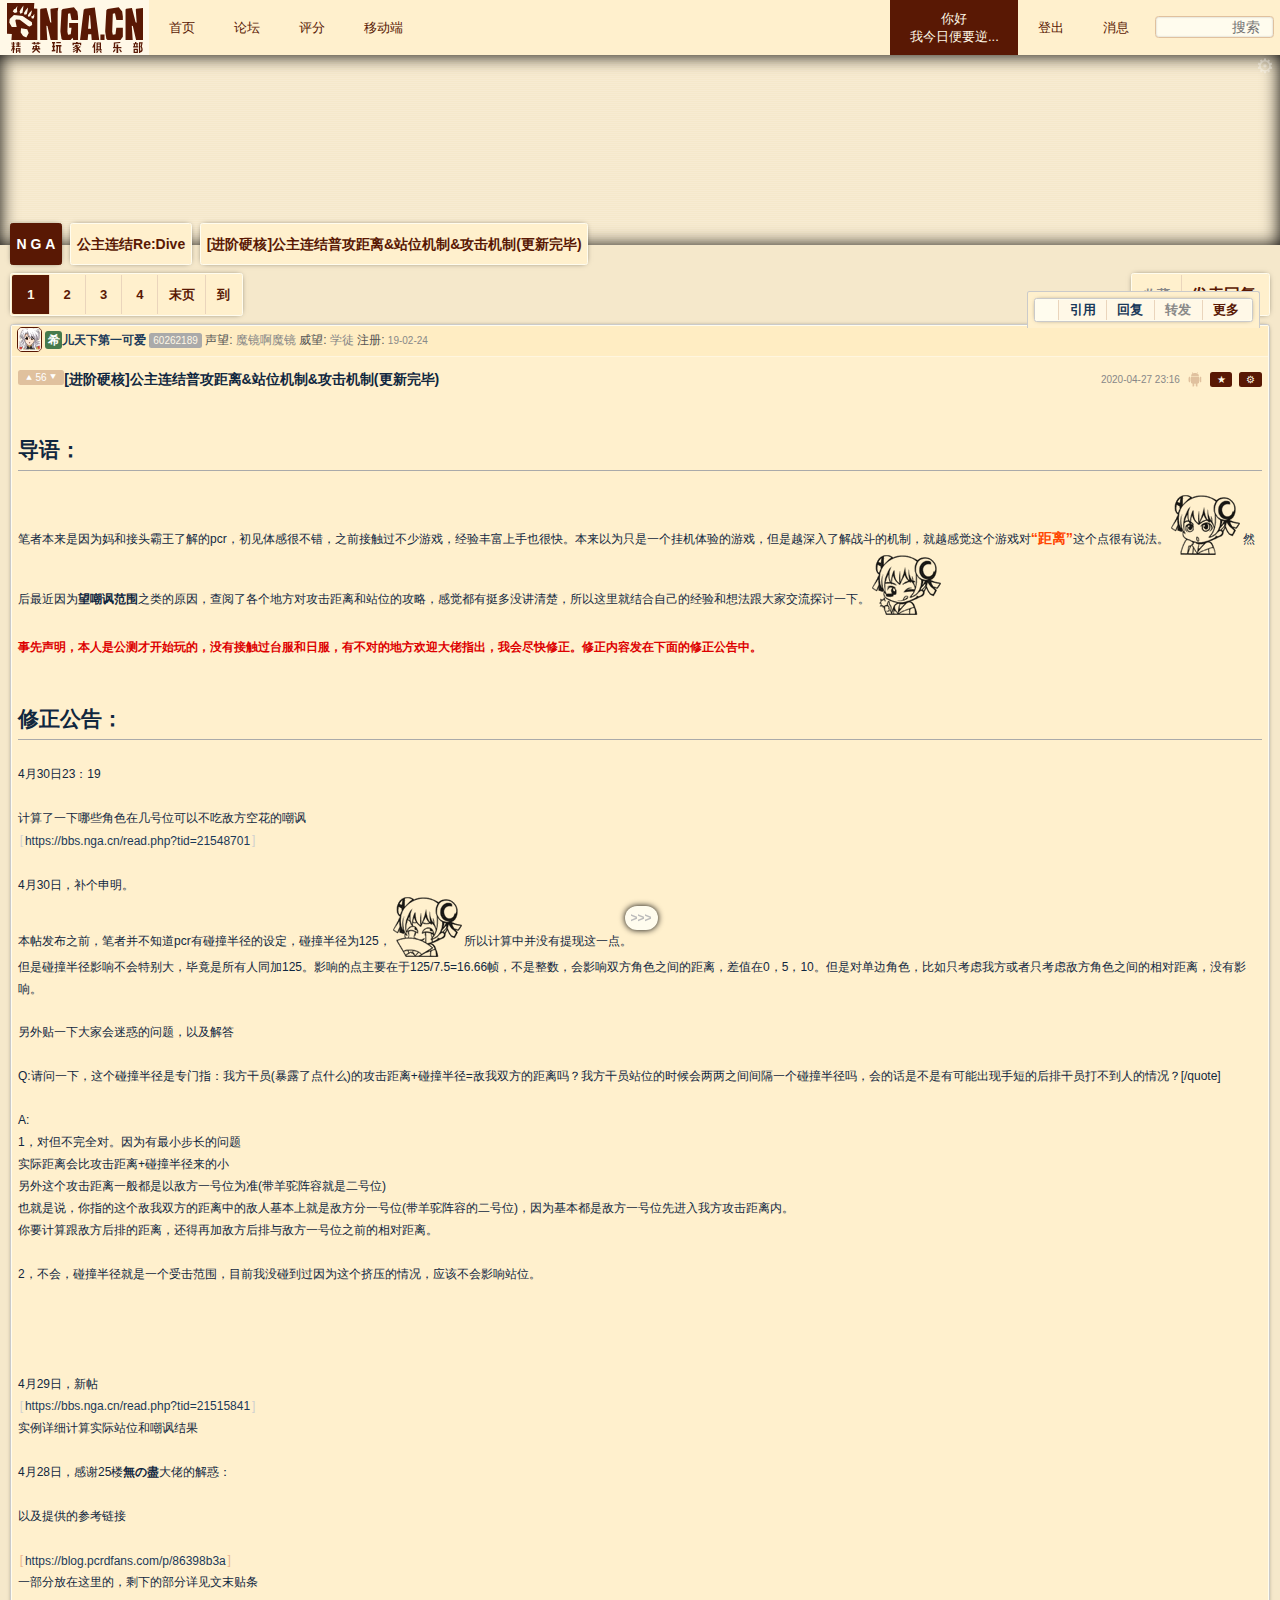
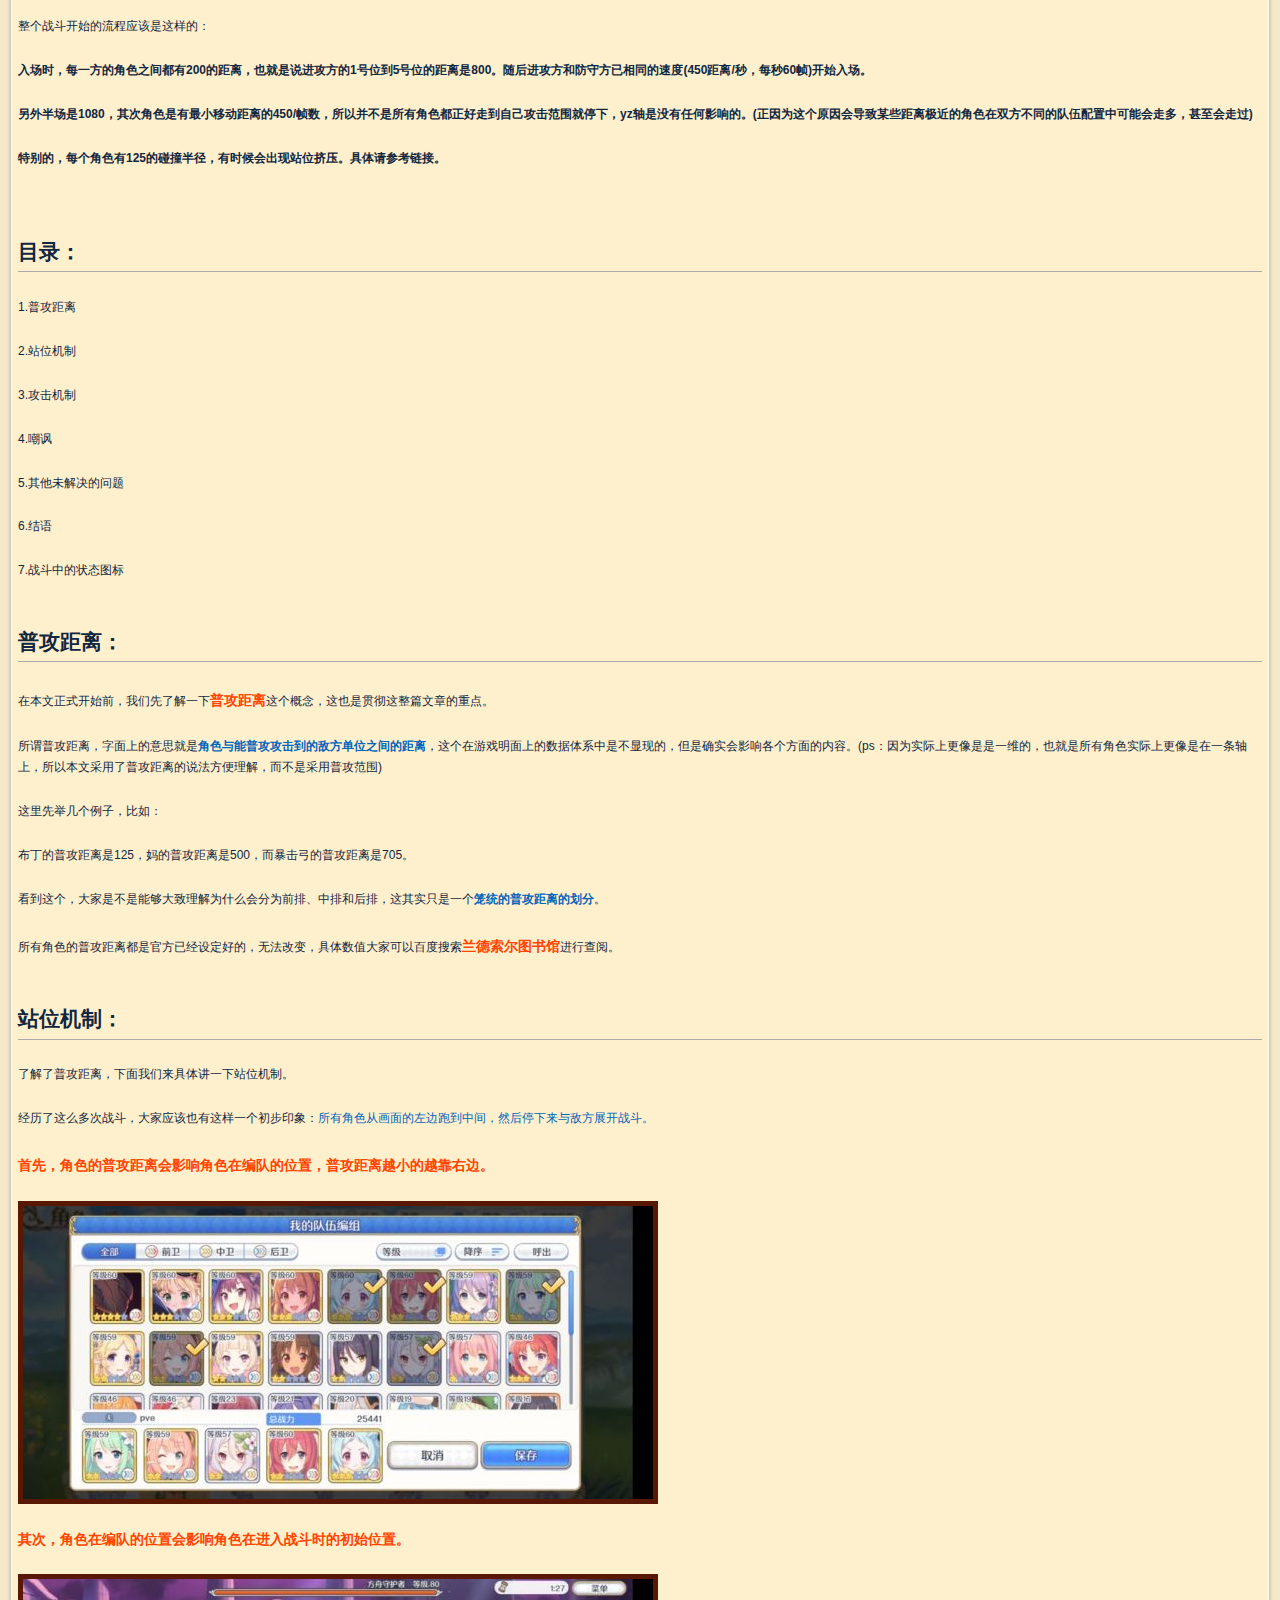
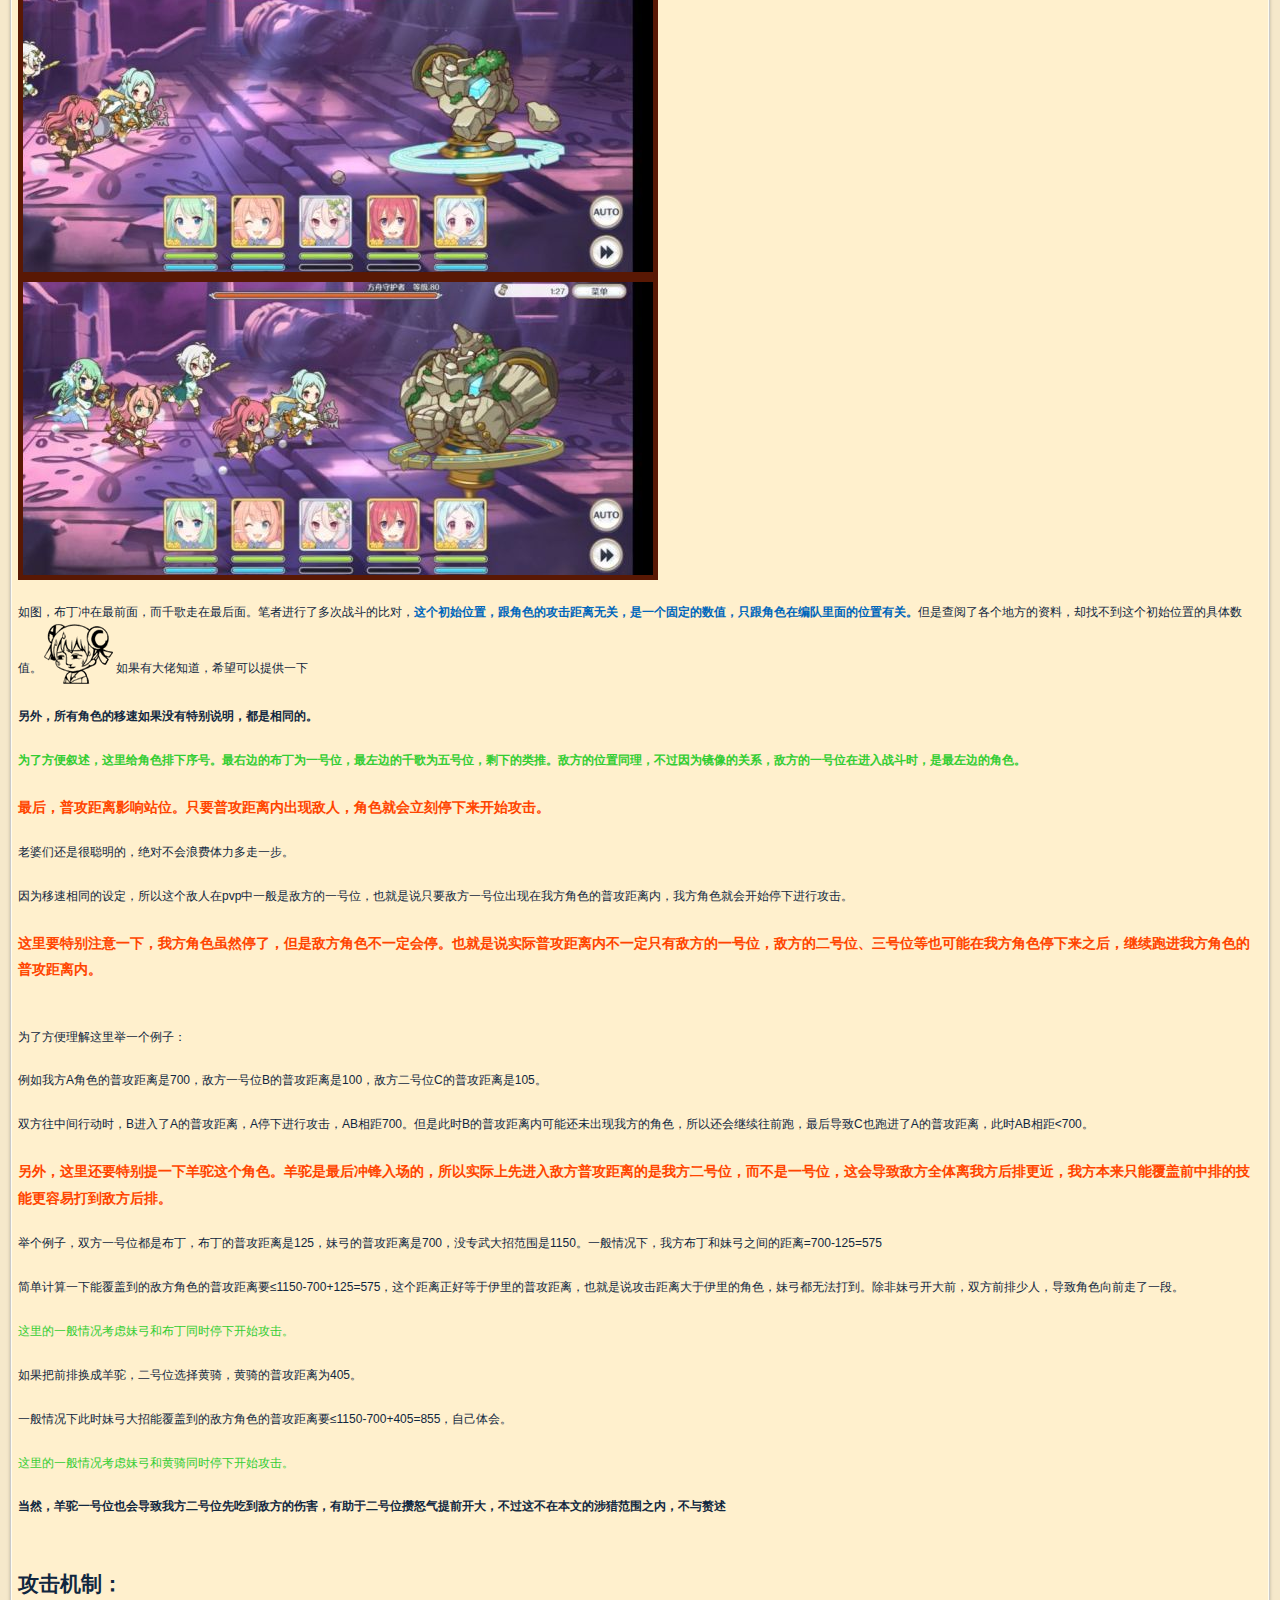
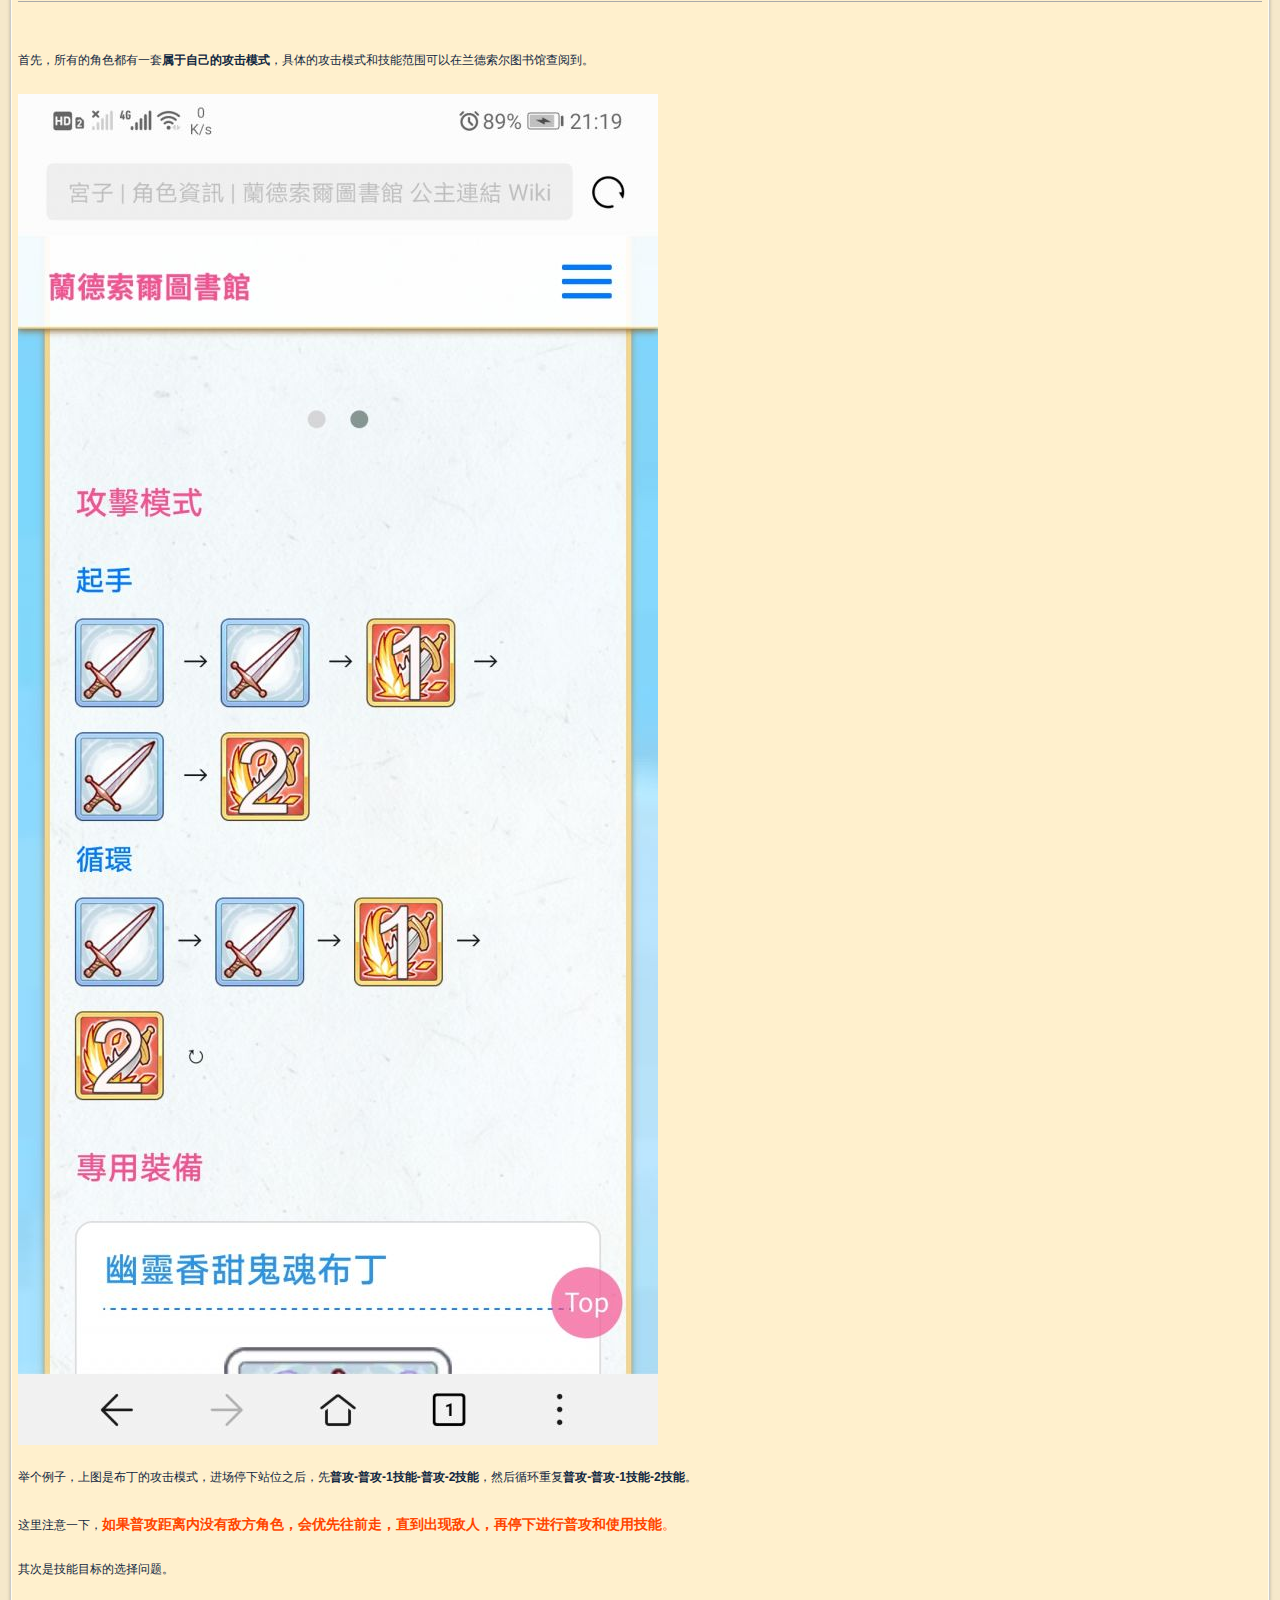
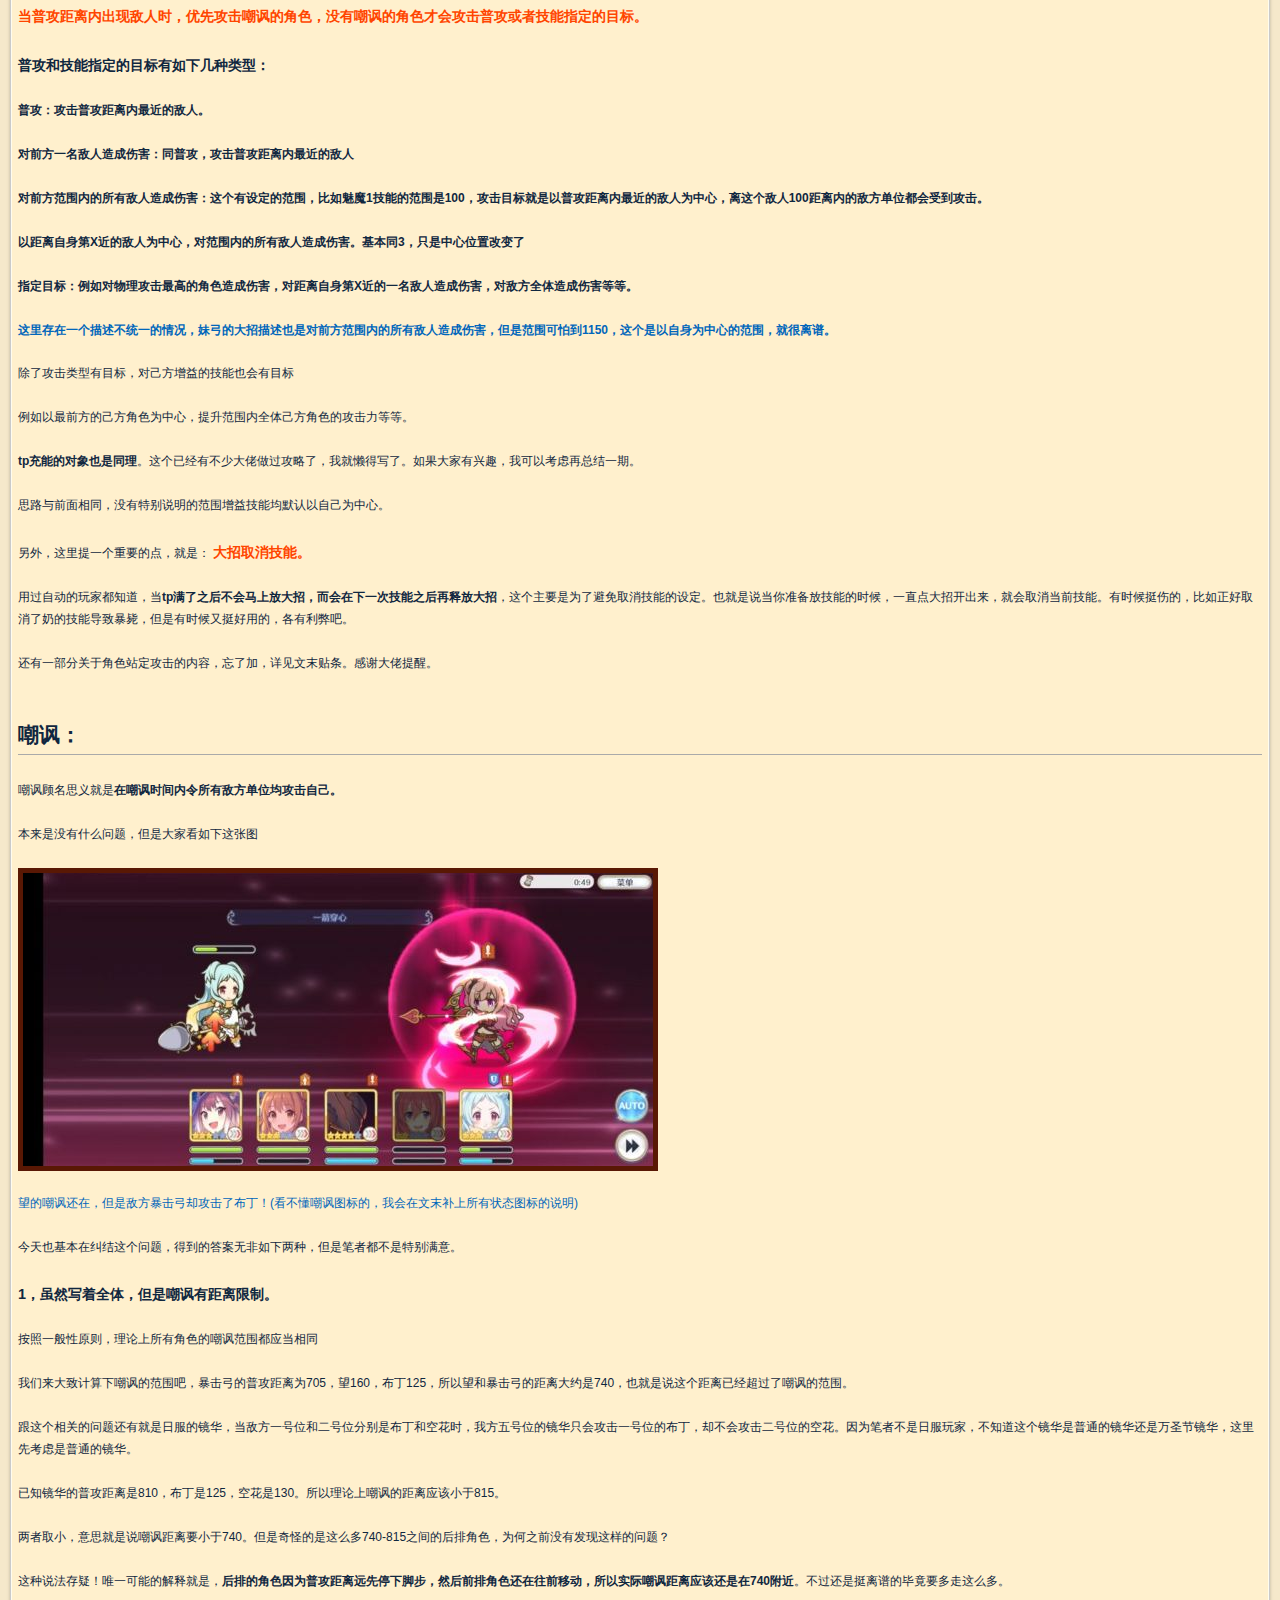
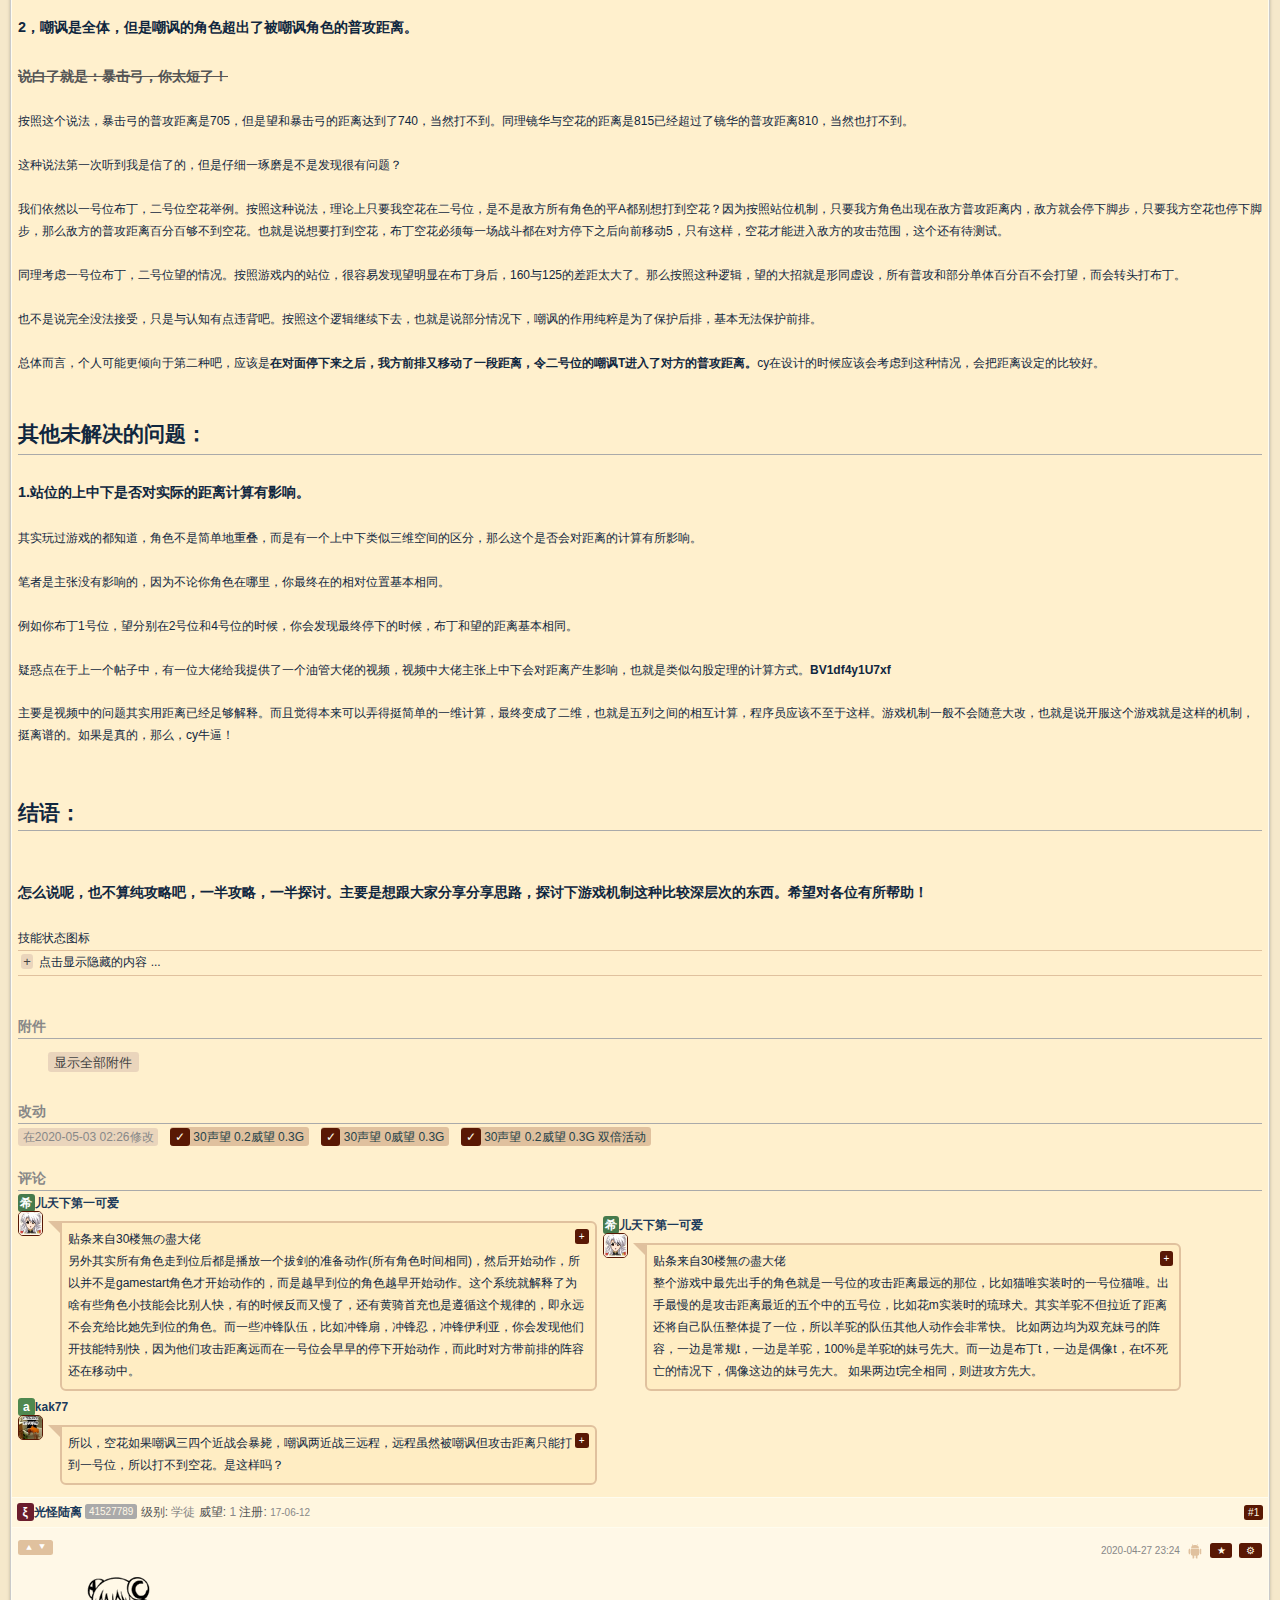
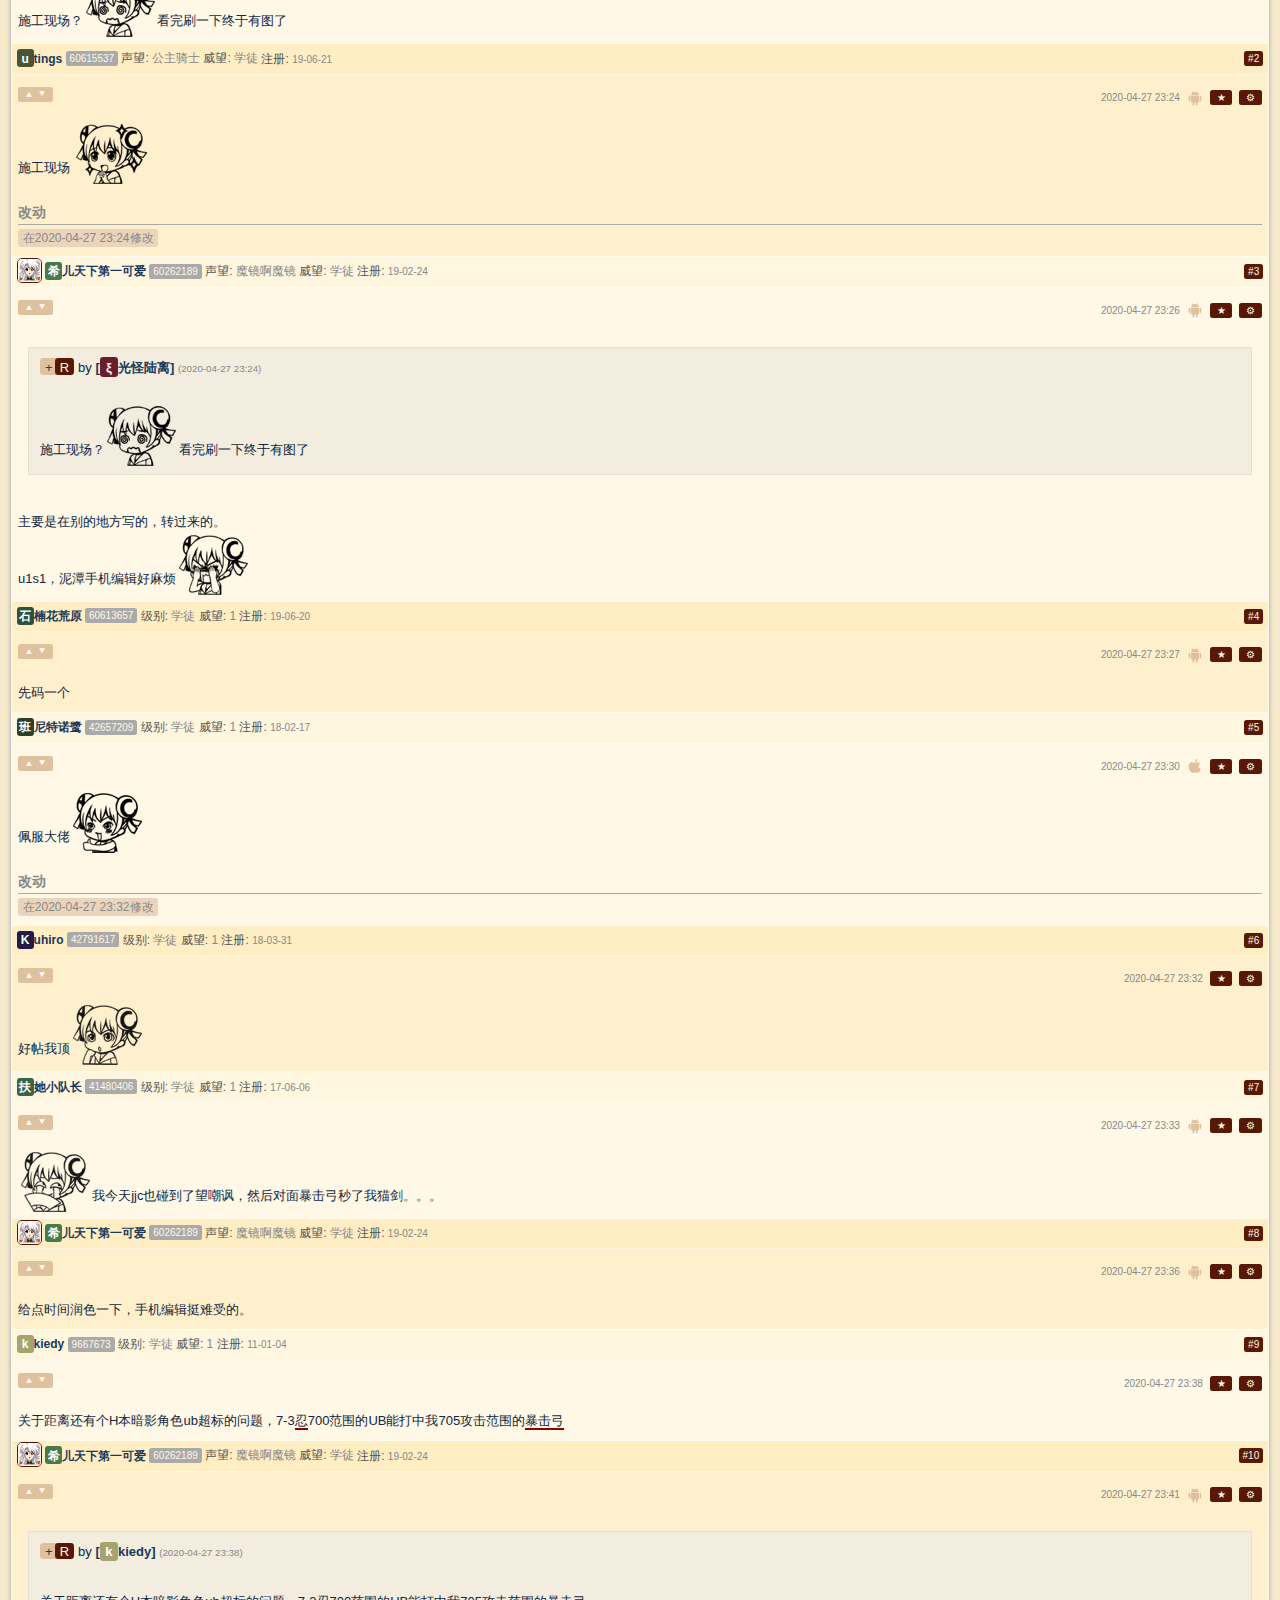
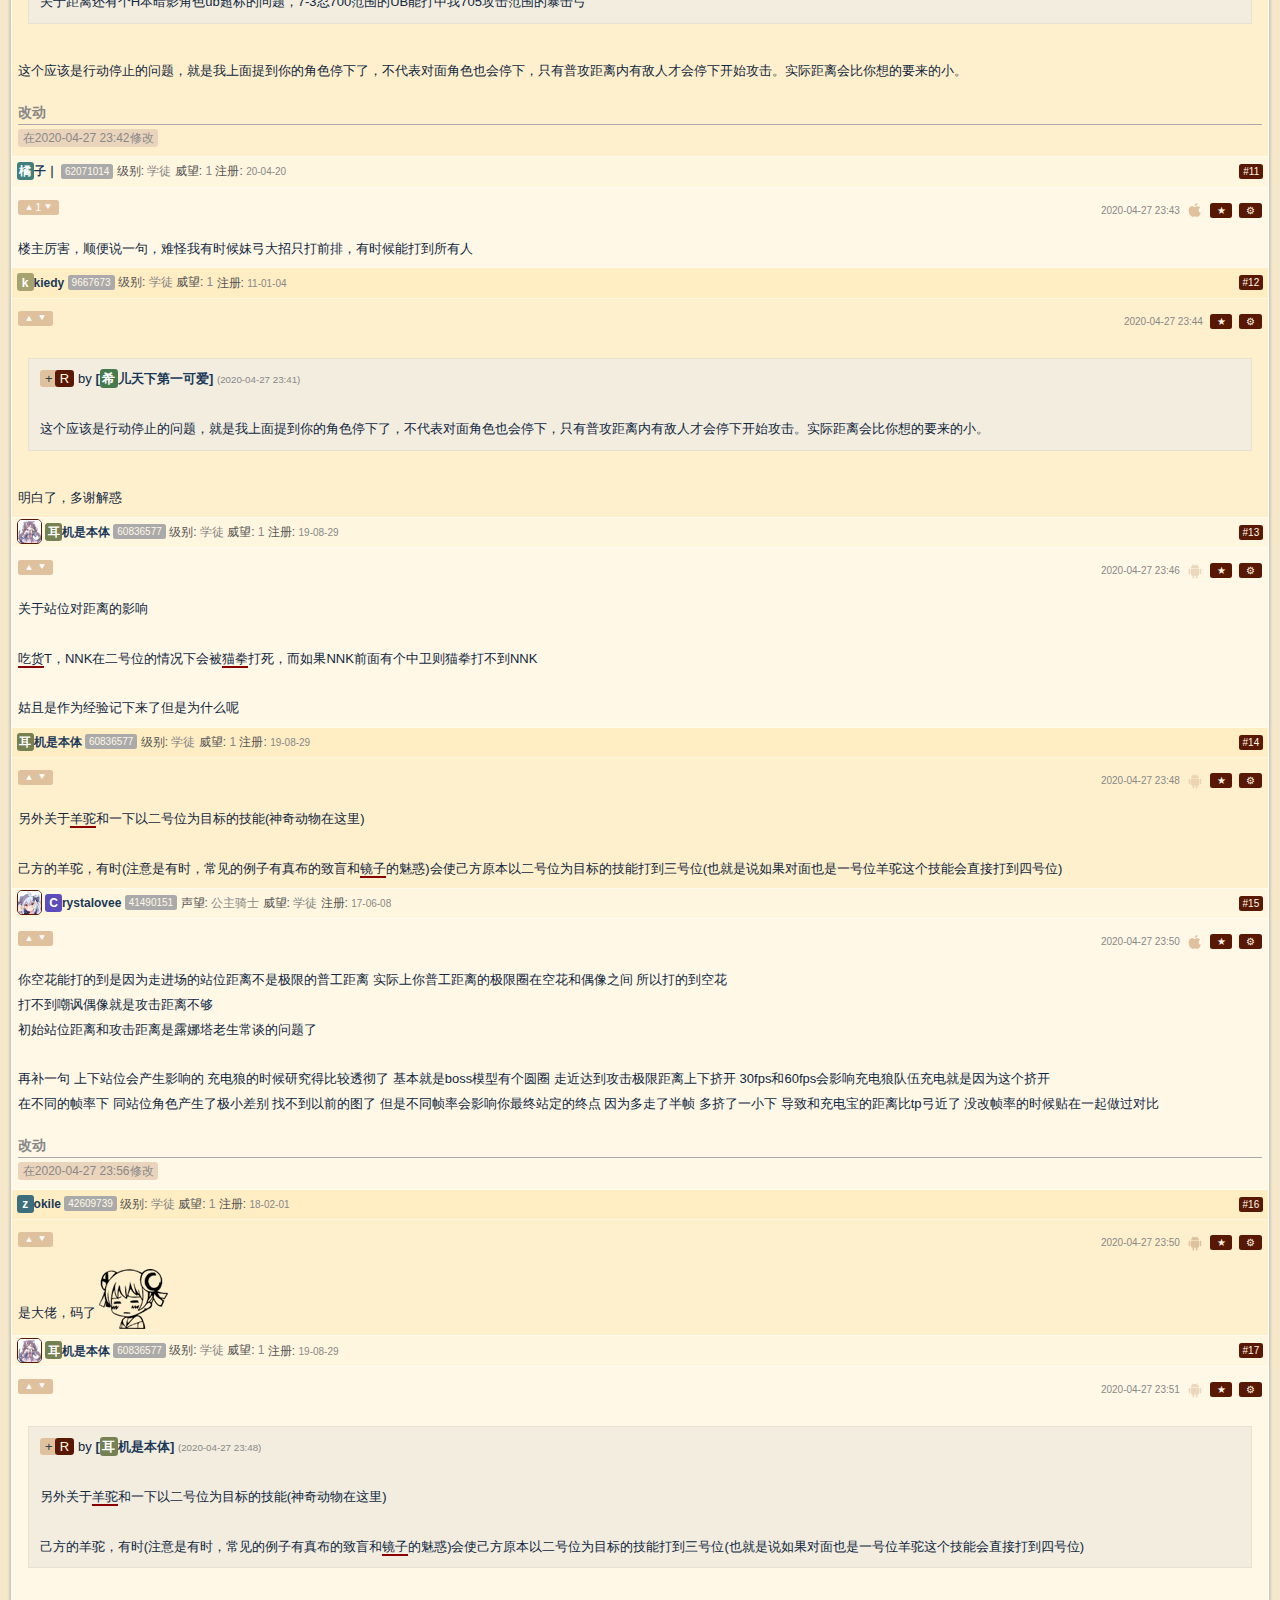
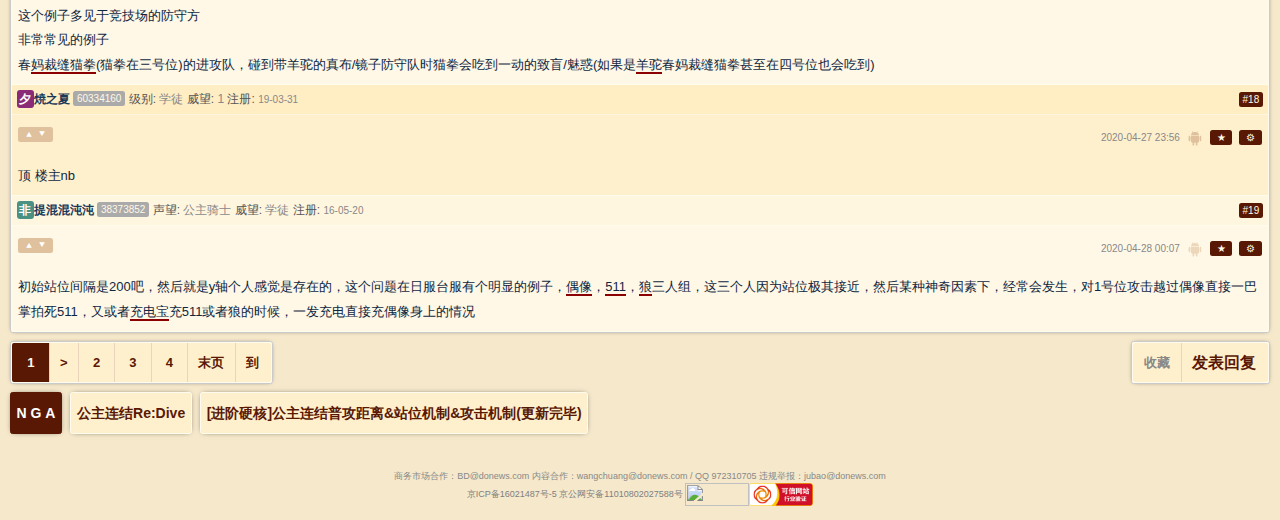
==== commit 589e5114: "3" ====
--- a/cache/[进阶硬核]公主连结普攻距离&amp;站位机制&amp;攻击机制(更新完毕) NGA玩家社区 P1.html
+++ b/cache/[进阶硬核]公主连结普攻距离&amp;站位机制&amp;攻击机制(更新完毕) NGA玩家社区 P1.html
@@ -1,6 +1,6 @@
 <!DOCTYPE html PUBLIC "-//W3C//DTD XHTML 1.0 Transitional//EN" "http://www.w3.org/TR/xhtml1/DTD/xhtml1-transitional.dtd">
 <!-- saved from url=(0040)https://bbs.nga.cn/read.php?tid=21501277 -->
-<html><head><meta http-equiv="Content-Type" content="text/html; charset=GBK"><script src="./[����Ӳ��]���������չ�����&amp;amp;վλ����&amp;amp;��������(�������) NGA������� P1_files/200809.js.����" type="text/javascript"></script><script src="./[����Ӳ��]���������չ�����&amp;amp;վλ����&amp;amp;��������(�������) NGA������� P1_files/718.js.����" type="text/javascript"></script><script src="./[����Ӳ��]���������չ�����&amp;amp;վλ����&amp;amp;��������(�������) NGA������� P1_files/6002.js.����" type="text/javascript"></script><script src="./[����Ӳ��]���������չ�����&amp;amp;վλ����&amp;amp;��������(�������) NGA������� P1_files/715.js.����" type="text/javascript"></script><script src="./[����Ӳ��]���������չ�����&amp;amp;վλ����&amp;amp;��������(�������) NGA������� P1_files/714.js.����" type="text/javascript"></script><script src="./[����Ӳ��]���������չ�����&amp;amp;վλ����&amp;amp;��������(�������) NGA������� P1_files/js_quote_to.js.����" type="text/javascript"></script><script src="./[����Ӳ��]���������չ�����&amp;amp;վλ����&amp;amp;��������(�������) NGA������� P1_files/js_armory.js.����" type="text/javascript"></script><script src="./[����Ӳ��]���������չ�����&amp;amp;վλ����&amp;amp;��������(�������) NGA������� P1_files/js_read.js.����" type="text/javascript"></script><script src="./[����Ӳ��]���������չ�����&amp;amp;վλ����&amp;amp;��������(�������) NGA������� P1_files/200808.js.����" type="text/javascript"></script><script src="./[����Ӳ��]���������չ�����&amp;amp;վλ����&amp;amp;��������(�������) NGA������� P1_files/718.js.����" type="text/javascript"></script><script src="./[����Ӳ��]���������չ�����&amp;amp;վλ����&amp;amp;��������(�������) NGA������� P1_files/714.js.����" type="text/javascript"></script><script type="text/javascript" async="" charset="utf-8" src="./[����Ӳ��]���������չ�����&amp;amp;վλ����&amp;amp;��������(�������) NGA������� P1_files/core.php"></script><script src="./[����Ӳ��]���������չ�����&amp;amp;վλ����&amp;amp;��������(�������) NGA������� P1_files/bi-sdk.1.2.1.js(1).����" type="text/javascript"></script><script src="./[����Ӳ��]���������չ�����&amp;amp;վλ����&amp;amp;��������(�������) NGA������� P1_files/c.php" type="text/javascript"></script><script src="./[����Ӳ��]���������չ�����&amp;amp;վλ����&amp;amp;��������(�������) NGA������� P1_files/js_pnglib.js.����" type="text/javascript"></script>
+<html><head><meta http-equiv="Content-Type" content="text/html; charset=GBK"><script src="./[����Ӳ��]���������չ�����&amp;amp;վλ����&amp;amp;��������(�������) NGA������� P1_files/200809.js.����" type="text/javascript"></script><script src="./[����Ӳ��]���������չ�����&amp;amp;վλ����&amp;amp;��������(�������) NGA������� P1_files/718.js.����" type="text/javascript"></script><script src="./[����Ӳ��]���������չ�����&amp;amp;վλ����&amp;amp;��������(�������) NGA������� P1_files/6002.js.����" type="text/javascript"></script><script src="./[����Ӳ��]���������չ�����&amp;amp;վλ����&amp;amp;��������(�������) NGA������� P1_files/715.js.����" type="text/javascript"></script><script src="./[����Ӳ��]���������չ�����&amp;amp;վλ����&amp;amp;��������(�������) NGA������� P1_files/714.js.����" type="text/javascript"></script><script src="./[����Ӳ��]���������չ�����&amp;amp;վλ����&amp;amp;��������(�������) NGA������� P1_files/200808.js.����" type="text/javascript"></script><script src="./[����Ӳ��]���������չ�����&amp;amp;վλ����&amp;amp;��������(�������) NGA������� P1_files/718.js.����" type="text/javascript"></script><script src="./[����Ӳ��]���������չ�����&amp;amp;վλ����&amp;amp;��������(�������) NGA������� P1_files/714.js.����" type="text/javascript"></script><script src="./[����Ӳ��]���������չ�����&amp;amp;վλ����&amp;amp;��������(�������) NGA������� P1_files/200809.js.����" type="text/javascript"></script><script src="./[����Ӳ��]���������չ�����&amp;amp;վλ����&amp;amp;��������(�������) NGA������� P1_files/718.js.����" type="text/javascript"></script><script src="./[����Ӳ��]���������չ�����&amp;amp;վλ����&amp;amp;��������(�������) NGA������� P1_files/6002.js.����" type="text/javascript"></script><script src="./[����Ӳ��]���������չ�����&amp;amp;վλ����&amp;amp;��������(�������) NGA������� P1_files/715.js.����" type="text/javascript"></script><script src="./[����Ӳ��]���������չ�����&amp;amp;վλ����&amp;amp;��������(�������) NGA������� P1_files/714.js.����" type="text/javascript"></script><script src="./[����Ӳ��]���������չ�����&amp;amp;վλ����&amp;amp;��������(�������) NGA������� P1_files/js_quote_to.js.����" type="text/javascript"></script><script src="./[����Ӳ��]���������չ�����&amp;amp;վλ����&amp;amp;��������(�������) NGA������� P1_files/js_armory.js.����" type="text/javascript"></script><script src="./[����Ӳ��]���������չ�����&amp;amp;վλ����&amp;amp;��������(�������) NGA������� P1_files/js_read.js.����" type="text/javascript"></script><script src="./[����Ӳ��]���������չ�����&amp;amp;վλ����&amp;amp;��������(�������) NGA������� P1_files/200808.js.����" type="text/javascript"></script><script src="./[����Ӳ��]���������չ�����&amp;amp;վλ����&amp;amp;��������(�������) NGA������� P1_files/718.js.����" type="text/javascript"></script><script src="./[����Ӳ��]���������չ�����&amp;amp;վλ����&amp;amp;��������(�������) NGA������� P1_files/714.js.����" type="text/javascript"></script><script type="text/javascript" async="" charset="utf-8" src="./[����Ӳ��]���������չ�����&amp;amp;վλ����&amp;amp;��������(�������) NGA������� P1_files/core.php"></script><script src="./[����Ӳ��]���������չ�����&amp;amp;վλ����&amp;amp;��������(�������) NGA������� P1_files/bi-sdk.1.2.1.js(1).����" type="text/javascript"></script><script src="./[����Ӳ��]���������չ�����&amp;amp;վλ����&amp;amp;��������(�������) NGA������� P1_files/c.php" type="text/javascript"></script><script src="./[����Ӳ��]���������չ�����&amp;amp;վλ����&amp;amp;��������(�������) NGA������� P1_files/js_pnglib.js.����" type="text/javascript"></script>
 
 <meta name="apple-itunes-app" content="app-id=836485862">
 <meta name="renderer" content="webkit|ie-stand|ie-comp">
@@ -13,7 +13,7 @@
 //loadscriptstart
 var __CURRENT_UID = parseInt('34591789',10),
 __CURRENT_AVATAR = null,
-__NOW = 1588204822,
+__NOW = 1589414823,
 __CURRENT_UNAME = '�ҽ��ձ�Ҫ����',
 __CACHE_PATH = './data/bbscache',
 __MISC_COOKIE_NAME = 'bbsmisccookies',
@@ -66,8 +66,9 @@
 
 __GP.init('622816','0','10','4','1048576','')
 //loadscriptend
-var ngaAds=[],
-_NotLoad178NavAll=1
+var _NotLoad178NavAll=1,
+ngaAds=[]
+ngaAds.location = location
 
 var __IMG_BASE = 'http://img4.nga.178.com',
 __IMGPATH = 'http://img4.nga.178.com/ngabbs',
@@ -98,8 +99,8 @@
 ['dark', __IMG_STYLE+'/css_default3.css?7864806', __IMG_STYLE+'/js_color3.js?7864806']
 ],
 __SCRIPTS={
-lib:__COMMONRES_PATH+'/js_commonLib.js?120867',
-common:__COMMONRES_PATH+'/js_commonui.js?5831680',
+lib:__COMMONRES_PATH+'/js_commonLib.js?120868',
+common:__COMMONRES_PATH+'/js_commonui.js?5872485',
 forum:__COMMONRES_PATH+'/js_forum.js?3066753',
 commonSpec:__IMG_STYLE+'/js_default.js?9990587',
 bbscode:__COMMONRES_PATH+'/js_bbscode_core.js?1365071',
@@ -107,8 +108,8 @@
 post:__COMMONRES_PATH+'/js_postfunc_v2.js?3066753',
 mainMenu:__COMMONRES_PATH+'/js_mainMenu.js?110863',
 customBg:__IMG_STYLE+'/js_customBg.js?111113',
-dsList:__IMG_STYLE+'/js_dslist_default.js?120479',
-dsCommon:__COMMONRES_PATH+'/js_dscommon.js?1204485',
+dsList:__IMG_STYLE+'/js_dslist_default.js?1204790',
+dsCommon:__COMMONRES_PATH+'/js_dscommon.js?1204486',
 dsid_bbs_ads24:__DSBASE+'/715.js',
 dsid_bbs_ads22:__DSBASE+'/718.js',
 dsid_bbs_ads12:__DSBASE+'/778.js',
@@ -122,16 +123,16 @@
 dsid_bbs_ads50:__DSBASE+'/200808.js',
 dsid_bbs_ads51:__DSBASE+'/200807.js',
 jsDebug:'http://127.0.0.1/jsDebug.js',
-notification:__COMMONRES_PATH+'/js_notification.js?8639022',
+notification:__COMMONRES_PATH+'/js_notification.js?8622487',
 md5:__COMMONRES_PATH+'/js_md5.js?140333',
-admin:__COMMONRES_PATH+'/js_admin.js?8639022',
+admin:__COMMONRES_PATH+'/js_admin.js?8622487',
 d3ItemSelect:__COMMONRES_PATH+'/js_d3_item_select.js?120648',
 iframeRead2:__COMMONRES_PATH+'/js_iframeRead.js?130141',
-loaderRead:__COMMONRES_PATH+'/js_box.js?8639022',
-userItem:__COMMONRES_PATH+'/js_userItem.js?131054',
+loaderRead:__COMMONRES_PATH+'/js_box.js?8622487',
+userItem:__COMMONRES_PATH+'/js_userItem.js?131055',
 highlighter:__COMMONRES_PATH+'/js_highlighter.js?140331',
 armory:__IMG_STYLE+'/js_armory.js?120684',
-read:__COMMONRES_PATH+'/js_read.js?3519844',
+read:__COMMONRES_PATH+'/js_read.js?3574946',
 message:__COMMONRES_PATH+'/js_message.js?121094',
 userScript:__IMG_STYLE+'/js_userScript.js?131025',
 quoteTo:__COMMONRES_PATH+'/js_quote_to.js?432462',
@@ -227,12 +228,10 @@
 <script type="text/javascript">
 __SCRIPTS.syncLoad('commonSpec','bbscode','bbscodeSpec','mainMenu','customBg','post')
 </script><script src="./[����Ӳ��]���������չ�����&amp;amp;վλ����&amp;amp;��������(�������) NGA������� P1_files/js_default.js.����" type="text/javascript" onload="__SCRIPTS.ol(this,&#39;commonSpec&#39;)" onerror="__SCRIPTS.oe(this,event)"></script><style type="text/css">#toppedtopic, .topicrowsnone {display:none}</style><script src="./[����Ӳ��]���������չ�����&amp;amp;վλ����&amp;amp;��������(�������) NGA������� P1_files/js_bbscode_core.js.����" type="text/javascript" onload="__SCRIPTS.ol(this,&#39;bbscode&#39;)" onerror="__SCRIPTS.oe(this,event)"></script><script src="./[����Ӳ��]���������չ�����&amp;amp;վλ����&amp;amp;��������(�������) NGA������� P1_files/js_bbscode_smiles.js.����" type="text/javascript" onload="__SCRIPTS.ol(this,&#39;bbscodeSpec&#39;)" onerror="__SCRIPTS.oe(this,event)"></script><script src="./[����Ӳ��]���������չ�����&amp;amp;վλ����&amp;amp;��������(�������) NGA������� P1_files/js_mainMenu.js.����" type="text/javascript" onload="__SCRIPTS.ol(this,&#39;mainMenu&#39;)" onerror="__SCRIPTS.oe(this,event)"></script><script src="./[����Ӳ��]���������չ�����&amp;amp;վλ����&amp;amp;��������(�������) NGA������� P1_files/js_customBg.js.����" type="text/javascript" onload="__SCRIPTS.ol(this,&#39;customBg&#39;)" onerror="__SCRIPTS.oe(this,event)"></script><script src="./[����Ӳ��]���������չ�����&amp;amp;վλ����&amp;amp;��������(�������) NGA������� P1_files/js_postfunc_v2.js.����" type="text/javascript" onload="__SCRIPTS.ol(this,&#39;post&#39;)" onerror="__SCRIPTS.oe(this,event)"></script>
-<style type="text/css">.xtxt , .stxt , .xxtxt {display:inline-block;font-size:inherit;transform: scale(0.75) translateY(8%);} 
- .stxt {transform: scale(0.83) translateY(8%);} 
- .xxtxt {transform: scale(0.583) translateY(8%);} </style><script id="doHttpRequest8397" src="./[����Ӳ��]���������չ�����&amp;amp;վλ����&amp;amp;��������(�������) NGA������� P1_files/-10308342.js.����" charset="" type="text/javascript"></script></head>
+<script id="doHttpRequest8790" src="./[����Ӳ��]���������չ�����&amp;amp;վλ����&amp;amp;��������(�������) NGA������� P1_files/-10308342.js.����" charset="" type="text/javascript"></script></head>
 <body class=" haveCustomBackground"><span style="display: none;"></span><form method="post" style="display: none;"></form>
 <div class="clear minWidthSpacer" id="minWidthSpacer"></div>
-<div id="mmc"><div id="custombg" style="height: 190px; margin-top: 55px; margin-bottom: -245px;"><div style="height: 190px; overflow: hidden; transition: height 1s ease 0s;"><div style="height: 190px; margin: 0px 0px -190px; overflow: hidden; background: url(&quot;https://img4.nga.178.com/ngabbs/head/20160831_3.jpg&quot;) left bottom repeat; transform: none; transition: none 0s ease 0s;"></div><div class=" logo" style="margin-bottom: -157px; padding-top: 100px; text-align: left;"><div style="margin: auto auto auto 70px; width: 451px; height: 57px; background: url(&quot;https://img4.nga.178.com/ngabbs/nga_classic/logoshadow6.png&quot;);"></div></div><div class=" overlay" style="height: 100.5%; box-shadow: black 0px 0px 1.5em 0px inset; background: url(&quot;[data-uri]&quot;);"><a href="javascript:void(0)" style="color: rgb(255, 255, 255); font-size: 20px; opacity: 0.33; float: right;"><span>&nbsp;<span style="font-family: comm_glyphs; -webkit-font-smoothing: antialiased; line-height: 1em;">&#9881;</span>&nbsp;</span></a></div></div></div>
+<div id="mmc"><div id="custombg" style="height: 190px; margin-top: 55px; margin-bottom: -245px;"><div style="height: 190px; overflow: hidden; transition: height 1s ease 0s;"><div style="height: 190px; margin: 0px 0px -190px; overflow: hidden; background: url(&quot;https://img4.nga.178.com/ngabbs/head/20160831_1.jpg&quot;) left bottom repeat; transform: none; transition: none 0s ease 0s;"></div><div class=" logo" style="margin-bottom: -157px; padding-top: 100px; text-align: left;"><div style="margin: auto auto auto 70px; width: 451px; height: 57px; background: url(&quot;https://img4.nga.178.com/ngabbs/nga_classic/logoshadow6.png&quot;);"></div></div><div class=" overlay" style="height: 100.5%; box-shadow: black 0px 0px 1.5em 0px inset; background: url(&quot;[data-uri]&quot;);"><a href="javascript:void(0)" style="color: rgb(255, 255, 255); font-size: 20px; opacity: 0.33; float: right;"><span>&nbsp;<span style="font-family: comm_glyphs; -webkit-font-smoothing: antialiased; line-height: 1em;">&#9881;</span>&nbsp;</span></a></div></div></div>
 <script type="text/javascript">
 commonui.ifuserscript()
 commonui.initAfterBody()
@@ -250,7 +249,7 @@
 
 <div id="m_pbtntop" class="module_wrap">
 <div class="w100">
-<div class="right_" id="postbtop"><table class=" stdbtn" cellspacing="0"><tbody><tr><td><a href="javascript:void(0)" class=" cell rep txtbtnx nobr silver" title="�ղ�����">�ղ�</a></td><td><a href="https://bbs.nga.cn/post.php?action=reply&amp;_newui&amp;fid=-10308342&amp;tid=21501277" class=" cell rep txtbtnx nobr disable_tap_menu uitxt1" title="�����ظ�"><span style="font-size: 1.23em;">�����ظ�</span></a></td></tr></tbody></table></div><div class="left" name="pageball" id="pagebtop"><table class=" stdbtn" cellspacing="0"><tbody><tr><td><a href="https://bbs.nga.cn/read.php?tid=21501277&amp;page=2" title="��һҳ" class=" uitxt1">��ҳ</a></td><td><a href="https://bbs.nga.cn/read.php?tid=21501277" class=" invert" title="">&nbsp;1&nbsp;</a></td><td><a href="https://bbs.nga.cn/read.php?tid=21501277&amp;page=2" class=" uitxt1" title="">&nbsp;2&nbsp;</a></td><td><a href="https://bbs.nga.cn/read.php?tid=21501277&amp;page=3" class=" uitxt1" title="">&nbsp;3&nbsp;</a></td><td><a href="https://bbs.nga.cn/read.php?tid=21501277&amp;page=4" class=" uitxt1" title="">&nbsp;4&nbsp;</a></td><td><a href="https://bbs.nga.cn/read.php?tid=21501277&amp;page=5" class=" uitxt1" title="">&nbsp;5&nbsp;</a></td><td><a href="https://bbs.nga.cn/read.php?tid=21501277&amp;page=6" class=" uitxt1" title="���ҳ">&nbsp;6.</a></td><td><a href="javascript:void(0)" name="topage" title="��ָ����ҳ��" class=" uitxt1">��</a></td></tr></tbody></table></div><div class="clear"></div>
+<div class="right_" id="postbtop"><table class=" stdbtn" cellspacing="0"><tbody><tr><td><a href="javascript:void(0)" class=" cell rep txtbtnx nobr silver" title="�ղ�����">�ղ�</a></td><td><a href="https://bbs.nga.cn/post.php?action=reply&amp;_newui&amp;fid=-10308342&amp;tid=21501277" class=" cell rep txtbtnx nobr disable_tap_menu uitxt1" title="�����ظ�"><span style="font-size: 1.23em;">�����ظ�</span></a></td></tr></tbody></table></div><div class="left" name="pageball" id="pagebtop"><table class=" stdbtn" cellspacing="0"><tbody><tr><td><a href="https://bbs.nga.cn/read.php?tid=21501277" class=" invert" title="">&nbsp;1&nbsp;</a></td><td><a href="https://bbs.nga.cn/read.php?tid=21501277&amp;page=2" class=" uitxt1" title="">&nbsp;2&nbsp;</a></td><td><a href="https://bbs.nga.cn/read.php?tid=21501277&amp;page=3" class=" uitxt1" title="">&nbsp;3&nbsp;</a></td><td><a href="https://bbs.nga.cn/read.php?tid=21501277&amp;page=4" class=" uitxt1" title="">&nbsp;4&nbsp;</a></td><td><a href="https://bbs.nga.cn/read.php?tid=21501277&amp;page=7" title="���ҳ ��7ҳ" class=" uitxt1">ĩҳ</a></td><td><a href="javascript:void(0)" name="topage" title="��ָ����ҳ��" class=" uitxt1">��</a></td></tr></tbody></table></div><div class="clear"></div>
 </div>
 </div>
 
@@ -262,18 +261,20 @@
 
 <table class="forumbox postbox" cellspacing="1px">
 	<tbody><tr id="post1strow0" class="postrow row2">
-		<td class="c1" style="vertical-align:top;text-align:center">
-			<span id="posterinfo0" class="posterinfo" style="display: block;"><div style="text-align:left;line-height:1.5em"><a href="https://bbs.nga.cn/nuke.php?func=ucp&amp;uid=60262189" id="postauthor0" class="author b nobr"><b class="block_txt" style="padding-left:0.2em;padding-right:0.2em;min-width:1em;text-align:center;background:#467a4c;color:#ffffff">ϣ</b>�����µ�һ�ɰ�</a> <a href="javascript:void(0)" name="uid" class="small_colored_text_btn stxt block_txt_c0 vertmod" style="background:#aaa" onclick="commonui.ucplink(event,60262189)">60262189</a></div><img src="./[����Ӳ��]���������չ�����&amp;amp;վλ����&amp;amp;��������(�������) NGA������� P1_files/60262189_0.png" id="posteravatar0" style="max-width:180px;max-height:255px" class="avatar"><div class="stat" style="margin:2px 0 0 0"><div style="width:100%"><div style="float:left;margin-right:3px;min-width:49%;*width:49%"><nobr>����: <span class="silver">ѧͽ</span></nobr></div><div style="float:left;margin-right:3px"><nobr>����: <span class="numericl silver">1</span></nobr></div><div style="float:left;margin-right:3px;min-width:49%;*width:49%"><nobr><span title=" ע��ʱ��: 2019-02-24 17:39 
- ����½: 2020-04-29 23:41 ">ע��: <span class="numeric silver" name="regdate">19-02-24</span></span></nobr></div><div style="float:left"><nobr>�Ƹ�: <span class="numericl silver" name="money" value="3100"><span title="31���� ">31<img alt="����" style="margin:2px 1px -2px 0px" src="./[����Ӳ��]���������չ�����&amp;amp;վλ����&amp;amp;��������(�������) NGA������� P1_files/s.gif"></span></span></nobr></div><div class="clear"></div></div><span class="clickextend" style=""><div class="clear"></div></span></div><div class="stat_spacer"></div></span>
+		<td class="c1" style="vertical-align: top; text-align: center; display: none;">
+			<span id="posterinfo0" class="posterinfo">
+				<a href="https://bbs.nga.cn/nuke.php?func=ucp&amp;uid=60262189" id="postauthor0" class="author b"></a>
+			</span>
 		</td>
 		<td class="c2" style="vertical-align:top" id="postcontainer0"><a id="pid0Anchor"></a><a name="l0"></a>
 			<div class="postBtnPos" id="postBtnPos0"><div class=" c2 postbtnsc" style="position: absolute; left: auto; top: auto; visibility: visible; margin-left: -235px; margin-top: -35px;"><table class=" stdbtn" cellspacing="0"><tbody><tr><td><a href="javascript:scrollTo(0,0)" class=" cell rep txtbtnx nobr silver" title="�ص�ҳ�涥��"></a></td><td><a href="https://bbs.nga.cn/post.php?action=quote&amp;_newui&amp;fid=-10308342&amp;tid=21501277&amp;pid=0&amp;article=0" class=" cell rep txtbtnx nobr disable_tap_menu">����</a></td><td><a href="https://bbs.nga.cn/post.php?action=reply&amp;_newui&amp;fid=-10308342&amp;tid=21501277&amp;pid=0&amp;article=0" class=" cell rep txtbtnx nobr disable_tap_menu">�ظ�</a></td><td><a href="javascript:void(0)" class=" cell rep txtbtnx nobr silver">ת��</a></td><td><a href="javascript:void(0)" class=" uitxt1">����</a></td></tr></tbody></table></div></div>
-			<div class="postInfo" id="postInfo0" style="line-height: inherit; color: rgb(136, 136, 136);"><span id="postdate0" class=" stxt" style="margin-left: 0.7em;">2020-04-27 23:16</span><a title="������ HUAWEI COL-AL10(Android 10) �ϵ� NGA�ٷ��ͻ���" class="  inlineBlock stxt" href="http://app.nga.cn/" style="width: 16px; height: 16px; vertical-align: middle; filter: none; background: url(&quot;[data-uri]&quot;) -2px -43px no-repeat; margin-left: 0.7em;"></a><a class=" small_colored_text_btn block_txt_c0 stxt" href="javascript:void(0)" title="�ղ�" style="margin-left: 0.7em;"><span>&nbsp;<span style="font-family: comm_glyphs; -webkit-font-smoothing: antialiased; line-height: 1em;">��</span>&nbsp;</span></a><a class=" small_colored_text_btn block_txt_c0 stxt" href="javascript:void(0)" title="�����˵�" style="margin-left: 0.7em;"><span>&nbsp;<span style="font-family: comm_glyphs; -webkit-font-smoothing: antialiased; line-height: 1em;">&#9881;</span>&nbsp;</span></a></div>
-			<span id="postcontentandsubject0" class=" pc39"><div><span class=" small_colored_text_btn block_txt_c2 stxt"><span class=" urltip nobr" style="font-size: 1.2em; margin-top: -1.8em; color: rgb(88, 105, 123);"></span><a class=" white" href="javascript:void(0)" title="֧��"><span>&nbsp;<span style="font-family: comm_glyphs; -webkit-font-smoothing: antialiased; line-height: 1em;">&#11205;</span>&nbsp;</span></a><span class=" white" title="">36</span><a class=" white" href="javascript:void(0)" title="����"><span>&nbsp;<span style="font-family: comm_glyphs; -webkit-font-smoothing: antialiased; line-height: 1em;">&#11206;</span>&nbsp;</span></a></span><span></span><h3 id="postsubject0" style="line-height: inherit; vertical-align: -0.15em;">[����Ӳ��]���������չ�����&amp;վλ����&amp;��������(�������)</h3></div>
-				<br>
-				<p id="postcontent0" class="postcontent ubbcode"><h4 class="subtitle"><span style="font-size:150%;line-height:183%"><span style="font-weight:bold">���</span></span></h4><br>���߱�������Ϊ��ͽ�ͷ�����˽��pcr��������кܲ�����֮ǰ�Ӵ���������Ϸ������ḻ����Ҳ�ܿ졣������Ϊֻ��һ���һ��������Ϸ������Խ�����˽�ս���Ļ��ƣ���Խ�о������Ϸ��<span class="orangered"><span style="font-size:120%;line-height:183%"><span style="font-weight:bold">�����롱</span></span></span>��������˵����<img class="smile_ac" src="./[����Ӳ��]���������չ�����&amp;amp;վλ����&amp;amp;��������(�������) NGA������� P1_files/ac12.png" alt="Ŷ">Ȼ�������Ϊ<span style="font-weight:bold">��������Χ</span>֮���ԭ�򣬲����˸����ط��Թ��������վλ�Ĺ��ԣ��о�����ͦ��û���������������ͽ���Լ��ľ�����뷨����ҽ���̽��һ�¡�<img class="smile_ac" src="./[����Ӳ��]���������չ�����&amp;amp;վλ����&amp;amp;��������(�������) NGA������� P1_files/ac1.png" alt="goodjob"><br><br><span class="red"><span style="font-weight:bold">���������������ǹ���ſ�ʼ��ģ�û�нӴ���̨�����շ����в��Եĵط���ӭ����ָ�����һᾡ���������������ݷ�����������������С�</span></span><br><br><h4 class="subtitle"><span style="font-size:150%;line-height:183%"><span style="font-weight:bold">�������棺</span></span></h4>4��29�գ�����<br><span class="apd" style="vertical-align:0.05em;padding:0 0.15em;color:#D0D0D0">[</span><a href="https://bbs.nga.cn/read.php?tid=21515841" target="_blank" onmouseover="ubbcode.showUrlTip(event,this)" onmouseout="ubbcode.showUrlTip(event,this)"><span class="urltip" style="margin-top:auto;color:#D0D0D0">https://bbs.nga.cn/read.php?tid=21515841 </span>https://bbs.nga.cn/read.php?tid=21515841</a><span class="apd" style="vertical-align:0.05em;padding:0 0.15em;color:#D0D0D0">]</span><br>ʵ����ϸ����ʵ��վλ�ͳ������<br><br>4��28�գ���л25¥<span style="font-weight:bold">�o�αM</span>���еĽ��<br><br>�Լ��ṩ�Ĳο�����<br><br><span class="apd" style="vertical-align:0.05em;padding:0 0.15em;color:#E9B48F">[</span><span class="urltip" style="font-size:0.846em;padding:0.153em;text-align:center"><div>https:://<b class="red">blog.pcrdfans.com</b>/p/86398b3a</div><div class="nobr"> ����ҳ�����ڱ���վ������֤�䰲ȫ�� </div><div class="nobr"> <a href="https://blog.pcrdfans.com/p/86398b3a" class="b" onclick="this.parentNode.parentNode.style.display=&quot;none&quot;" target="_blank">��������</a> &#8195; &#8195; &#8195; <a class="b" href="javascript:void(0)" onclick="this.parentNode.parentNode.style.display=&quot;none&quot;">ȡ��</a> </div></span><a href="https://blog.pcrdfans.com/p/86398b3a" target="_blank" onclick="this.previousSibling.style.display=&quot;inline&quot;;commonui.cancelEvent(event);commonui.cancelBubble(event);return false" onmouseover="ubbcode.showUrlTip(event,this)" onmouseout="ubbcode.showUrlTip(event,this)"><span class="urltip" style="margin-top:auto;color:#E9B48F">https://blog.pcrdfans.com/p/86398b3a </span>https://blog.pcrdfans.com/p/86398b3a</a><span class="apd" style="vertical-align:0.05em;padding:0 0.15em;color:#E9B48F">]</span><br>һ���ַ�������ģ�ʣ�µĲ��������ĩ����<br><br>����ս����ʼ������Ӧ���������ģ�<br><br><span style="font-weight:bold">�볡ʱ��ÿһ���Ľ�ɫ֮�䶼��200�ľ��룬Ҳ����˵��������1��λ��5��λ�ľ�����800�����������ͷ��ط�����ͬ���ٶ�(450����/�룬ÿ��60֡)��ʼ�볡��<br><br>����ս����1080����ν�ɫ������С�ƶ������450/֡�������Բ��������н�ɫ�������ߵ��Լ�������Χ��ͣ�£�yz����û���κ�Ӱ��ġ�(����Ϊ���ԭ��ᵼ��ĳЩ���뼫���Ľ�ɫ��˫����ͬ�Ķ��������п��ܻ��߶࣬�������߹�)<br><br>�ر�ģ�ÿ����ɫ��125����ײ�뾶����ʱ������վλ��ѹ��������ο����ӡ�<br></span><br><br><h4 class="subtitle"><span style="font-size:150%;line-height:183%"><span style="font-weight:bold">Ŀ¼��</span></span></h4><br>1.�չ�����<br><br>2.վλ����<br><br>3.��������<br><br>4.����<br><br>5.����δ���������<br><br>6.����<br><br>7.ս���е�״̬ͼ��<br><br><h4 class="subtitle"><span style="font-size:150%;line-height:183%"><span style="font-weight:bold">�չ����룺</span></span></h4><br>�ڱ�����ʽ��ʼǰ���������˽�һ��<span style="font-size:120%;line-height:183%"><span class="orangered"><span style="font-weight:bold">�չ�����</span></span></span>��������Ҳ�ǹ᳹����ƪ���µ��ص㡣<br><br>��ν�չ����룬�����ϵ���˼����<span class="blue"><span style="font-weight:bold">��ɫ�����չ��������ĵз���λ֮��ľ���</span></span>���������Ϸ�����ϵ�������ϵ���ǲ����ֵģ�����ȷʵ��Ӱ�������������ݡ�(ps����Ϊʵ���ϸ�������һά�ģ�Ҳ�������н�ɫʵ���ϸ�������һ�����ϣ����Ա��Ĳ������չ������˵���������⣬�����ǲ����չ���Χ)<br><br>�����Ⱦټ������ӣ����磺<br><br>�������չ�������125������չ�������500�������������չ�������705��<br><br>�������������ǲ����ܹ���������Ϊʲô���Ϊǰ�š����źͺ��ţ�����ʵֻ��һ��<span class="blue"><span style="font-weight:bold">��ͳ���չ�����Ļ���</span></span>��<br><br>���н�ɫ���չ����붼�ǹٷ��Ѿ��趨�õģ��޷��ı䣬������ֵ��ҿ��԰ٶ�����<span style="font-size:120%;line-height:183%"><span class="orangered"><span style="font-weight:bold">��������ͼ���</span></span></span>���в��ġ�<br><br><h4 class="subtitle"><span style="font-size:150%;line-height:183%"><span style="font-weight:bold">վλ����</span>��</span></h4><br>�˽����չ����룬�������������彲һ��վλ���ơ�<br><br>��������ô���ս�������Ӧ��Ҳ������һ������ӡ��<span class="blue">���н�ɫ�ӻ��������ܵ��м䣬Ȼ��ͣ������з�չ��ս����</span><br><br><span style="font-size:120%;line-height:183%"><span class="orangered"><span style="font-weight:bold">���ȣ���ɫ���չ������Ӱ���ɫ�ڱ�ӵ�λ�ã��չ�����ԽС��Խ���ұߡ�</span></span></span><br><br><img style="max-width: 1320px; min-width: 640px; min-height: 303.125px; outline: rgb(89, 24, 4) solid 5px; outline-offset: -5px;" onload="ubbcode.adjImgSize(this);" src="./[����Ӳ��]���������չ�����&amp;amp;վλ����&amp;amp;��������(�������) NGA������� P1_files/-64xyuQ5-8intK2oT3cSsg-dh.jpg.medium.jpg" data-srclazy="" data-srcorg="https://img.nga.178.com/attachments/mon_202004/27/-64xyuQ5-8intK2oT3cSsg-dh.jpg" alt="" onerror="ubbcode.imgError(this)"><br><br><span style="font-size:120%;line-height:183%"><span class="orangered"><span style="font-weight:bold">��Σ���ɫ�ڱ�ӵ�λ�û�Ӱ���ɫ�ڽ���ս��ʱ�ĳ�ʼλ�á�</span></span></span><br><br><img style="max-width: 1320px; min-width: 640px; min-height: 303.125px; outline: rgb(89, 24, 4) solid 5px; outline-offset: -5px;" onload="ubbcode.adjImgSize(this);" src="./[����Ӳ��]���������չ�����&amp;amp;վλ����&amp;amp;��������(�������) NGA������� P1_files/-64xyuQ5-8xr4K28T3cSsg-dh.jpg.medium.jpg" data-srclazy="" data-srcorg="https://img.nga.178.com/attachments/mon_202004/27/-64xyuQ5-8xr4K28T3cSsg-dh.jpg" alt="" onerror="ubbcode.imgError(this)"><img style="max-width: 1320px; min-width: 640px; min-height: 303.125px; outline: rgb(89, 24, 4) solid 5px; outline-offset: -5px;" onload="ubbcode.adjImgSize(this);" src="./[����Ӳ��]���������չ�����&amp;amp;վλ����&amp;amp;��������(�������) NGA������� P1_files/-64xyuQ5-ajplK2gT3cSsg-dh.jpg.medium.jpg" data-srclazy="" data-srcorg="https://img.nga.178.com/attachments/mon_202004/27/-64xyuQ5-ajplK2gT3cSsg-dh.jpg" alt="" onerror="ubbcode.imgError(this)"><br><br>��ͼ������������ǰ�棬��ǧ����������档���߽����˶��ս���ıȶԣ�<span class="blue"><span style="font-weight:bold">�����ʼλ�ã�����ɫ�Ĺ��������޹أ���һ���̶�����ֵ��ֻ����ɫ�ڱ�������λ���йء�</span></span>���ǲ����˸����ط������ϣ�ȴ�Ҳ��������ʼλ�õľ�����ֵ��<img class="smile_ac" src="./[����Ӳ��]���������չ�����&amp;amp;վλ����&amp;amp;��������(�������) NGA������� P1_files/ac34.png" alt="��">����д���֪����ϣ�������ṩһ��<br><br><span style="font-weight:bold">���⣬���н�ɫ���������û���ر�˵����������ͬ�ġ�</span><br><br><span class="green"><span class="limegreen"><span style="font-weight:bold">Ϊ�˷����������������ɫ������š����ұߵĲ���Ϊһ��λ������ߵ�ǧ��Ϊ���λ��ʣ�µ����ơ��з���λ��ͬ����������Ϊ����Ĺ�ϵ���з���һ��λ�ڽ���ս��ʱ��������ߵĽ�ɫ��</span></span></span><br><br><span style="font-size:120%;line-height:183%"><span class="orangered"><span style="font-weight:bold">����չ�����Ӱ��վλ��ֻҪ�չ������ڳ��ֵ��ˣ���ɫ�ͻ�����ͣ������ʼ������</span></span></span><br><br>�����ǻ��Ǻܴ����ģ����Բ����˷���������һ����<br><br>��Ϊ������ͬ���趨���������������pvp��һ���ǵз���һ��λ��Ҳ����˵ֻҪ�з�һ��λ�������ҷ���ɫ���չ������ڣ��ҷ���ɫ�ͻῪʼͣ�½��й�����<br><br><span style="font-size:120%;line-height:183%"><span class="orangered"><span style="font-weight:bold">����Ҫ�ر�ע��һ�£��ҷ���ɫ��Ȼͣ�ˣ����ǵз���ɫ��һ����ͣ��Ҳ����˵ʵ���չ������ڲ�һ��ֻ�ез���һ��λ���з��Ķ���λ������λ��Ҳ�������ҷ���ɫͣ����֮�󣬼����ܽ��ҷ���ɫ���չ������ڡ�<br></span></span></span><br><br>Ϊ�˷������������һ�����ӣ�<br><br>�����ҷ�A��ɫ���չ�������700���з�һ��λB���չ�������100���з�����λC���չ�������105��<br><br>˫�����м��ж�ʱ��B������A���չ����룬Aͣ�½��й�����AB���700�����Ǵ�ʱB���չ������ڿ��ܻ�δ�����ҷ��Ľ�ɫ�����Ի��������ǰ�ܣ������CҲ�ܽ���A���չ����룬��ʱAB���&lt;700��<br><br><span style="font-size:120%;line-height:183%"><span class="orangered"><span style="font-weight:bold">���⣬���ﻹҪ�ر���һ�����������ɫ��������������볡�ģ�����ʵ�����Ƚ���з��չ���������ҷ�����λ��������һ��λ����ᵼ�µз�ȫ�����ҷ����Ÿ������ҷ�����ֻ�ܸ���ǰ���ŵļ��ܸ����״򵽵з����š�</span></span></span><br><br>�ٸ����ӣ�˫��һ��λ���ǲ������������չ�������125���ù����չ�������700��ûר����з�Χ��1150��һ������£��ҷ��������ù�֮��ľ���=700-125=575<br><br>�򵥼���һ���ܸ��ǵ��ĵз���ɫ���չ�����Ҫ��1150-700+125=575������������õ���������չ����룬Ҳ����˵���������������Ľ�ɫ���ù����޷��򵽡������ù�����ǰ��˫��ǰ�����ˣ����½�ɫ��ǰ����һ�Ρ�<br><br><span class="green"><span class="limegreen">�����һ����������ù��Ͳ���ͬʱͣ�¿�ʼ������</span></span><br><br>�����ǰ�Ż������գ�����λѡ����������չ�����Ϊ405��<br><br>һ������´�ʱ�ù������ܸ��ǵ��ĵз���ɫ���չ�����Ҫ��1150-700+405=855���Լ���ᡣ<br><br><span class="green"><span class="limegreen">�����һ����������ù��ͻ���ͬʱͣ�¿�ʼ������</span></span><br><br><span style="font-weight:bold">��Ȼ������һ��λҲ�ᵼ���ҷ�����λ�ȳԵ��з����˺��������ڶ���λ��ŭ����ǰ���󣬲����ⲻ�ڱ��ĵ����Է�Χ֮�ڣ�����׸��</span><br><br><span style="font-size:150%;line-height:183%"><h4 class="subtitle"><span style="font-weight:bold">�������ƣ�</span></h4></span><br><br>���ȣ����еĽ�ɫ����һ��<span style="font-weight:bold">�����Լ��Ĺ���ģʽ</span>������Ĺ���ģʽ�ͼ��ܷ�Χ��������������ͼ��ݲ��ĵ���<br><br><img style="max-width:1320px;min-width:640px;min-height:1351px;" onload="ubbcode.adjImgSize(this);" src="./[����Ӳ��]���������չ�����&amp;amp;վλ����&amp;amp;��������(�������) NGA������� P1_files/-64xyuQ5-b4e5K2iT1kShs-11j.jpg" data-srclazy="" alt="" onerror="ubbcode.imgError(this)"><br><br>�ٸ����ӣ���ͼ�ǲ����Ĺ���ģʽ������ͣ��վλ֮����<span style="font-weight:bold">�չ�-�չ�-1����-�չ�-2����</span>��Ȼ��ѭ���ظ�<span style="font-weight:bold">�չ�-�չ�-1����-2����</span>��<br><br>����ע��һ�£�<span style="font-size:120%;line-height:183%"><span class="orangered"><span style="font-weight:bold">����չ�������û�ез���ɫ����������ǰ�ߣ�ֱ�����ֵ��ˣ���ͣ�½����չ���ʹ�ü���</span>��</span></span><br><br>����Ǽ���Ŀ���ѡ�����⡣<br><br><span style="font-size:120%;line-height:183%"><span class="orangered"><span style="font-weight:bold">���չ������ڳ��ֵ���ʱ�����ȹ��������Ľ�ɫ��û�г����Ľ�ɫ�Żṥ���չ����߼���ָ����Ŀ�ꡣ</span></span></span><br><br><span style="font-size:120%;line-height:183%"><span style="font-weight:bold">�չ��ͼ���ָ����Ŀ�������¼������ͣ�</span></span><br><br><span style="font-weight:bold">�չ��������չ�����������ĵ��ˡ�<br><br>��ǰ��һ����������˺���ͬ�չ��������չ�����������ĵ���<br><br>��ǰ����Χ�ڵ����е�������˺���������趨�ķ�Χ��������ħ1���ܵķ�Χ��100������Ŀ��������չ�����������ĵ���Ϊ���ģ����������100�����ڵĵз���λ�����ܵ�������<br><br>�Ծ���������X���ĵ���Ϊ���ģ��Է�Χ�ڵ����е�������˺�������ͬ3��ֻ������λ�øı���<br><br>ָ��Ŀ�꣺���������������ߵĽ�ɫ����˺����Ծ���������X����һ����������˺����Եз�ȫ������˺��ȵȡ�<br></span><br><span class="blue"><span style="font-weight:bold">�������һ��������ͳһ��������ù��Ĵ�������Ҳ�Ƕ�ǰ����Χ�ڵ����е�������˺������Ƿ�Χ���µ�1150�������������Ϊ���ĵķ�Χ���ͺ����ס�</span></span><br><br>���˹���������Ŀ�꣬�Լ�������ļ���Ҳ����Ŀ��<br><br>��������ǰ���ļ�����ɫΪ���ģ�������Χ��ȫ�强����ɫ�Ĺ������ȵȡ�<br><br><span style="font-weight:bold">tp���ܵĶ���Ҳ��ͬ��</span>������Ѿ��в��ٴ������������ˣ��Ҿ�����д�ˡ�����������Ȥ���ҿ��Կ������ܽ�һ�ڡ�<br><br>˼·��ǰ����ͬ��û���ر�˵���ķ�Χ���漼�ܾ�Ĭ�����Լ�Ϊ���ġ�<br><br>���⣬������һ����Ҫ�ĵ㣬���ǣ�      <span style="font-size:120%;line-height:183%"><span class="orangered"><span style="font-weight:bold">����ȡ�����ܡ�</span></span></span><br><br>�ù��Զ�����Ҷ�֪������<span style="font-weight:bold">tp����֮�󲻻����ϷŴ��У���������һ�μ���֮�����ͷŴ���</span>�������Ҫ��Ϊ�˱���ȡ�����ܵ��趨��Ҳ����˵����׼���ż��ܵ�ʱ��һֱ����п��������ͻ�ȡ����ǰ���ܡ���ʱ��ͦ�˵ģ���������ȡ�����̵ļ��ܵ��±��У�������ʱ����ͦ���õģ��������װɡ�<br><br>����һ���ֹ��ڽ�ɫվ�����������ݣ����˼ӣ������ĩ��������л�������ѡ�<br><br><h4 class="subtitle"><span style="font-size:150%;line-height:183%"><span style="font-weight:bold">������</span></span></h4><br>��������˼�����<span style="font-weight:bold">�ڳ���ʱ���������ез���λ�������Լ���</span><br><br>������û��ʲô���⣬���Ǵ�ҿ���������ͼ<br><br> <img style="max-width: 1320px; min-width: 640px; min-height: 303.125px; outline: rgb(89, 24, 4) solid 5px; outline-offset: -5px;" onload="ubbcode.adjImgSize(this);" src="./[����Ӳ��]���������չ�����&amp;amp;վλ����&amp;amp;��������(�������) NGA������� P1_files/-64xyuQ5-5zmxK1lT3cSsg-dh.jpg.medium.jpg" data-srclazy="" data-srcorg="https://img.nga.178.com/attachments/mon_202004/27/-64xyuQ5-5zmxK1lT3cSsg-dh.jpg" alt="" onerror="ubbcode.imgError(this)"><br><br><span class="blue">���ĳ������ڣ����ǵз�������ȴ�����˲�����(����������ͼ��ģ��һ�����ĩ��������״̬ͼ���˵��)</span><br><br>����Ҳ�����ھ���������⣬�õ��Ĵ��޷��������֣����Ǳ��߶������ر����⡣<br><br><span style="font-size:120%;line-height:183%"><span style="font-weight:bold">1����Ȼд��ȫ�壬���ǳ����о������ơ�</span></span><br><br>����һ����ԭ�����������н�ɫ�ĳ�����Χ��Ӧ����ͬ<br><br>���������¼����³����ķ�Χ�ɣ����������չ�����Ϊ705����160������125���������ͱ������ľ����Լ��740��Ҳ����˵��������Ѿ������˳����ķ�Χ��<br><br>�������ص����⻹�о����շ��ľ��������з�һ��λ�Ͷ���λ�ֱ��ǲ����Ϳջ�ʱ���ҷ����λ�ľ���ֻ�ṥ��һ��λ�Ĳ�����ȴ���ṥ������λ�Ŀջ�����Ϊ���߲����շ���ң���֪�������������ͨ�ľ���������ʥ�ھ����������ȿ�������ͨ�ľ�����<br><br>��֪�������չ�������810��������125���ջ���130�����������ϳ����ľ���Ӧ��С��815��<br><br>����ȡС����˼����˵��������ҪС��740��������ֵ�����ô��740-815֮��ĺ��Ž�ɫ��Ϊ��֮ǰû�з������������⣿<br><br>����˵�����ɣ�Ψһ���ܵĽ��;��ǣ�<span style="font-weight:bold">���ŵĽ�ɫ��Ϊ�չ�����Զ��ͣ�½Ų���Ȼ��ǰ�Ž�ɫ������ǰ�ƶ�������ʵ�ʳ�������Ӧ�û�����740����</span>����������ͦ���׵ıϾ�Ҫ������ô�ࡣ<br><br><span style="font-size:120%;line-height:183%"><span style="font-weight:bold">2��������ȫ�壬���ǳ����Ľ�ɫ�����˱�������ɫ���չ����롣</span></span><br><br><span style="font-size:120%;line-height:183%"><span style="font-weight:bold"><span style="text-decoration:line-through" class="gray"> ˵���˾��ǣ�����������̫���ˣ� </span></span></span><br><br>�������˵�������������չ�������705���������ͱ������ľ���ﵽ��740����Ȼ�򲻵���ͬ��������ջ��ľ�����815�Ѿ������˾������չ�����810����ȻҲ�򲻵���<br><br>����˵����һ�������������˵ģ�������ϸһ��ĥ�ǲ��Ƿ��ֺ������⣿<br><br>������Ȼ��һ��λ����������λ�ջ���������������˵����������ֻҪ�ҿջ��ڶ���λ���ǲ��ǵз����н�ɫ��ƽA������򵽿ջ�����Ϊ����վλ���ƣ�ֻҪ�ҷ���ɫ�����ڵз��չ������ڣ��з��ͻ�ͣ�½Ų���ֻҪ�ҷ��ջ�Ҳͣ�½Ų�����ô�з����չ�����ٷְٹ������ջ���Ҳ����˵��Ҫ�򵽿ջ��������ջ�����ÿһ��ս�����ڶԷ�ͣ��֮����ǰ�ƶ�5��ֻ���������ջ����ܽ���з��Ĺ�����Χ��������д����ԡ�<br><br>ͬ������һ��λ����������λ���������������Ϸ�ڵ�վλ�������׷����������ڲ�������160��125�Ĳ��̫���ˡ���ô���������߼������Ĵ��о�����ͬ���裬�����չ��Ͳ��ֵ���ٷְٲ������������תͷ�򲼶���<br><br>Ҳ����˵��ȫû�����ܣ�ֻ������֪�е�Υ���ɡ���������߼�������ȥ��Ҳ����˵��������£����������ô�����Ϊ�˱������ţ������޷�����ǰ�š�<br><br>������ԣ����˿��ܸ������ڵڶ��ְɣ�Ӧ����<span style="font-weight:bold">�ڶ���ͣ����֮���ҷ�ǰ�����ƶ���һ�ξ��룬�����λ�ĳ���T�����˶Է����չ����롣</span>cy����Ƶ�ʱ��Ӧ�ûῼ�ǵ������������Ѿ����趨�ıȽϺá�<br><br><h4 class="subtitle"><span style="font-size:150%;line-height:183%"><span style="font-weight:bold">����δ��������⣺</span></span></h4><br><span style="font-weight:bold"><span style="font-size:120%;line-height:183%">1.վλ���������Ƿ��ʵ�ʵľ��������Ӱ�졣</span></span><br><br>��ʵ�����Ϸ�Ķ�֪������ɫ���Ǽ򵥵��ص���������һ��������������ά�ռ�����֣���ô����Ƿ��Ծ���ļ�������Ӱ�졣<br><br>����������û��Ӱ��ģ���Ϊ�������ɫ������������ڵ����λ�û�����ͬ��<br><br>�����㲼��1��λ�����ֱ���2��λ��4��λ��ʱ����ᷢ������ͣ�µ�ʱ�򣬲��������ľ��������ͬ��<br><br>�ɻ��������һ�������У���һλ���и����ṩ��һ���͹ܴ��е���Ƶ����Ƶ�д������������»�Ծ������Ӱ�죬Ҳ�������ƹ��ɶ����ļ��㷽ʽ��<span style="font-weight:bold">BV1df4y1U7xf</span><br><br>��Ҫ����Ƶ�е�������ʵ�þ����Ѿ��㹻���͡����Ҿ��ñ�������Ū��ͦ�򵥵�һά���㣬���ձ���˶�ά��Ҳ��������֮����໥���㣬����ԱӦ�ò�������������Ϸ����һ�㲻�������ģ�Ҳ����˵���������Ϸ���������Ļ��ƣ�ͦ���׵ġ��������ģ���ô��cyţ�ƣ�<br><br><span style="font-size:150%;line-height:183%"><h4 class="subtitle"><span style="font-weight:bold">���</span></h4></span><br><br><span style="font-size:120%;line-height:183%"><span style="font-weight:bold">��ô˵�أ�Ҳ���㴿���԰ɣ�һ�빥�ԣ�һ��̽�֡���Ҫ�������ҷ�������˼·��̽������Ϸ�������ֱȽ����εĶ�����ϣ���Ը�λ����������</span></span><br><br>����״̬ͼ��    <br><div class="collapse_btn" style="border-bottom-width: 0px;"><button onclick="ubbcode.collapse.load(this.parentNode.nextSibling,&quot;postcontent0&quot;,0,this);" type="button" name="collapseSwitchButton">&#8722;</button> �����ʾ���ص����� ...</div><div class="collapse_content ubbcode" style="border-top-width: 0px;" id="collapseBlock4013"><img style="max-width:1320px;min-width:640px;min-height:1351px;" onload="ubbcode.adjImgSize(this);" src="./[����Ӳ��]���������չ�����&amp;amp;վλ����&amp;amp;��������(�������) NGA������� P1_files/-64xyuQ5-jnl6K2lT1kShs-11j.jpg" data-srclazy="" alt="" onerror="ubbcode.imgError(this)"><img style="max-width:1320px;min-width:640px;min-height:1351px;" onload="ubbcode.adjImgSize(this);" src="./[����Ӳ��]���������չ�����&amp;amp;վλ����&amp;amp;��������(�������) NGA������� P1_files/-64xyuQ5-k07yZaT1kShs-11j.jpg" data-srclazy="" alt="" onerror="ubbcode.imgError(this)"><img style="max-width:1320px;min-width:640px;min-height:1351px;" onload="ubbcode.adjImgSize(this);" src="./[����Ӳ��]���������չ�����&amp;amp;վλ����&amp;amp;��������(�������) NGA������� P1_files/-64xyuQ5-ky5iZbT1kShs-11j.jpg" data-srclazy="" alt="" onerror="ubbcode.imgError(this)"><img src="about:blank" style="display:none" onerror="ubbcode.copyChk(this.parentNode,&quot;postcontent0&quot;)"><img src="about:blank" style="display:none" onerror="ubbcode.copyChk(this.parentNode,&quot;collapseBlock4013&quot;)"></div><img src="about:blank" style="display:none" onerror="ubbcode.copyChk(this.parentNode,&quot;postcontent0&quot;)"></p>
-				<br>
-			</span><h4 class="silver subtitle">����</h4><span id="postattach0"><button style="clear:both;margin:0.8em 0.8em 0.8em 2.3em;float:left" type="button" onclick="this.style.display=&#39;none&#39;;ubbcode.attach.disp(&#39;0&#39;,1)">��ʾȫ������</button></span><div class="clear"></div><h4 class="silver subtitle">�Ķ�</h4><span id="alertc0"><span class="block_txt block_txt_c3" style="margin-bottom:0.25em">��2020-04-28 22:35�޸�</span>&#8195;</span><br class="clear"><span id="comment_for_0"><h4 class="silver subtitle">����</h4>
+			<span id="posterinfo0" class="posterInfoLine" style="display: block;"><img src="./[����Ӳ��]���������չ�����&amp;amp;վλ����&amp;amp;��������(�������) NGA������� P1_files/60262189_0.png" id="posteravatar0" class="avatar avatar_small"> <a href="https://bbs.nga.cn/nuke.php?func=ucp&amp;uid=60262189" id="postauthor0" class="author b nobr"><b class="block_txt" style="padding-left:0.2em;padding-right:0.2em;min-width:1em;text-align:center;background:#467a4c;color:#ffffff">ϣ</b>�����µ�һ�ɰ�</a> <a href="javascript:void(0)" name="uid" class="small_colored_text_btn stxt block_txt_c0 vertmod" style="background:#aaa" onclick="commonui.ucplink(event,60262189)">60262189</a> <span class="gray nobr">����: <span class="silver" title="285 / lv3">ħ����ħ��</span></span> <span class="gray nobr">����: <span class="silver" title="2">ѧͽ</span></span> <span class="gray nobr"> <span title=" ע��ʱ��: 2019-02-24 17:39 
+ ����½: 2020-05-13 18:03 ">ע��: <span class="numeric silver" name="regdate">19-02-24</span></span></span> </span><div class="postInfo" id="postInfo0" style="line-height: inherit; color: rgb(136, 136, 136);"><span id="postdate0" class=" stxt" style="margin-left: 0.7em;">2020-04-27 23:16</span><a title="������ HUAWEI COL-AL10(Android 10) �ϵ� NGA�ٷ��ͻ���" class="  inlineBlock stxt" href="http://app.nga.cn/" style="width: 16px; height: 16px; vertical-align: middle; filter: none; background: url(&quot;[data-uri]&quot;) -2px -43px no-repeat; margin-left: 0.7em;"></a><a class=" small_colored_text_btn block_txt_c0 stxt" href="javascript:void(0)" title="�ղ�" style="margin-left: 0.7em;"><span>&nbsp;<span style="font-family: comm_glyphs; -webkit-font-smoothing: antialiased; line-height: 1em;">��</span>&nbsp;</span></a><a class=" small_colored_text_btn block_txt_c0 stxt" href="javascript:void(0)" title="�����˵�" style="margin-left: 0.7em;"><span>&nbsp;<span style="font-family: comm_glyphs; -webkit-font-smoothing: antialiased; line-height: 1em;">&#9881;</span>&nbsp;</span></a></div>
+			<span id="postcontentandsubject0" class=" pc73"><div><span class=" small_colored_text_btn block_txt_c2 stxt"><span class=" urltip nobr" style="font-size: 1.2em; margin-top: -1.8em; color: rgb(88, 105, 123);"></span><a class=" white" href="javascript:void(0)" title="֧��"><span>&nbsp;<span style="font-family: comm_glyphs; -webkit-font-smoothing: antialiased; line-height: 1em;">&#11205;</span>&nbsp;</span></a><span class=" white" title="">56</span><a class=" white" href="javascript:void(0)" title="����"><span>&nbsp;<span style="font-family: comm_glyphs; -webkit-font-smoothing: antialiased; line-height: 1em;">&#11206;</span>&nbsp;</span></a></span><span></span><h3 id="postsubject0" style="line-height: inherit; vertical-align: -0.15em;">[����Ӳ��]���������չ�����&amp;վλ����&amp;��������(�������)</h3></div>
+				<br>
+				<p id="postcontent0" class="postcontent ubbcode"><h4 class="subtitle"><span style="font-size:150%;line-height:183%"><span style="font-weight:bold">���</span></span></h4><br>���߱�������Ϊ��ͽ�ͷ�����˽��pcr��������кܲ�����֮ǰ�Ӵ���������Ϸ������ḻ����Ҳ�ܿ졣������Ϊֻ��һ���һ��������Ϸ������Խ�����˽�ս���Ļ��ƣ���Խ�о������Ϸ��<span class="orangered"><span style="font-size:120%;line-height:183%"><span style="font-weight:bold">�����롱</span></span></span>��������˵����<img class="smile_ac" src="./[����Ӳ��]���������չ�����&amp;amp;վλ����&amp;amp;��������(�������) NGA������� P1_files/ac12.png" alt="Ŷ">Ȼ�������Ϊ<span style="font-weight:bold">��������Χ</span>֮���ԭ�򣬲����˸����ط��Թ��������վλ�Ĺ��ԣ��о�����ͦ��û���������������ͽ���Լ��ľ�����뷨����ҽ���̽��һ�¡�<img class="smile_ac" src="./[����Ӳ��]���������չ�����&amp;amp;վλ����&amp;amp;��������(�������) NGA������� P1_files/ac1.png" alt="goodjob"><br><br><span class="red"><span style="font-weight:bold">���������������ǹ���ſ�ʼ��ģ�û�нӴ���̨�����շ����в��Եĵط���ӭ����ָ�����һᾡ���������������ݷ�����������������С�</span></span><br><br><h4 class="subtitle"><span style="font-size:150%;line-height:183%"><span style="font-weight:bold">�������棺</span></span></h4><br>4��30��23��19<br><br>������һ����Щ��ɫ�ڼ���λ���Բ��Եз��ջ��ĳ���<br><span class="apd" style="vertical-align:0.05em;padding:0 0.15em;color:#D0D0D0">[</span><a href="https://bbs.nga.cn/read.php?tid=21548701" target="_blank" onmouseover="ubbcode.showUrlTip(event,this)" onmouseout="ubbcode.showUrlTip(event,this)"><span class="urltip" style="margin-top:auto;color:#D0D0D0">https://bbs.nga.cn/read.php?tid=21548701 </span>https://bbs.nga.cn/read.php?tid=21548701</a><span class="apd" style="vertical-align:0.05em;padding:0 0.15em;color:#D0D0D0">]</span><br><br>4��30�գ�����������<br>��������֮ǰ�����߲���֪��pcr����ײ�뾶���趨����ײ�뾶Ϊ125��<img class="smile_ac" src="./[����Ӳ��]���������չ�����&amp;amp;վλ����&amp;amp;��������(�������) NGA������� P1_files/ac15.png" alt="��Ц">���Լ����в�û��������һ�㡣<br>������ײ�뾶Ӱ�첻���ر�󣬱Ͼ���������ͬ��125��Ӱ��ĵ���Ҫ����125/7.5=16.66֡��������������Ӱ��˫����ɫ֮��ľ��룬��ֵ��0��5��10�����ǶԵ��߽�ɫ������ֻ�����ҷ�����ֻ���ǵз���ɫ֮�����Ծ��룬û��Ӱ�졣<br><br>������һ�´�һ��Ի�����⣬�Լ����<br><br>Q:����һ�£������ײ�뾶��ר��ָ���ҷ���Ա(��¶�˵�ʲô)�Ĺ�������+��ײ�뾶=����˫���ľ������ҷ���Ավλ��ʱ�������֮����һ����ײ�뾶�𣬻�Ļ��ǲ����п��ܳ����̵ֶĺ��Ÿ�Ա�򲻵��˵������[/quote]<br><br>A:<br>1���Ե�����ȫ�ԡ���Ϊ����С����������<br>ʵ�ʾ����ȹ�������+��ײ�뾶����С<br>���������������һ�㶼���Եз�һ��λΪ׼(���������ݾ��Ƕ���λ)<br>Ҳ����˵����ָ���������˫���ľ����еĵ��˻����Ͼ��ǵз���һ��λ(���������ݵĶ���λ)����Ϊ�������ǵз�һ��λ�Ƚ����ҷ����������ڡ�<br>��Ҫ������з����ŵľ��룬�����ټӵз�������з�һ��λ֮ǰ����Ծ��롣<br><br>2�����ᣬ��ײ�뾶����һ���ܻ���Χ��Ŀǰ��û��������Ϊ�����ѹ�������Ӧ�ò���Ӱ��վλ��  <br><br><br><br><br>4��29�գ�����<br><span class="apd" style="vertical-align:0.05em;padding:0 0.15em;color:#D0D0D0">[</span><a href="https://bbs.nga.cn/read.php?tid=21515841" target="_blank" onmouseover="ubbcode.showUrlTip(event,this)" onmouseout="ubbcode.showUrlTip(event,this)"><span class="urltip" style="margin-top:auto;color:#D0D0D0">https://bbs.nga.cn/read.php?tid=21515841 </span>https://bbs.nga.cn/read.php?tid=21515841</a><span class="apd" style="vertical-align:0.05em;padding:0 0.15em;color:#D0D0D0">]</span><br>ʵ����ϸ����ʵ��վλ�ͳ������<br><br>4��28�գ���л25¥<span style="font-weight:bold">�o�αM</span>���еĽ��<br><br>�Լ��ṩ�Ĳο�����<br><br><span class="apd" style="vertical-align:0.05em;padding:0 0.15em;color:#E9B48F">[</span><span class="urltip" style="font-size:0.846em;padding:0.153em;text-align:center"><div>https:://<b class="red">blog.pcrdfans.com</b>/p/86398b3a</div><div class="nobr"> ����ҳ�����ڱ���վ������֤�䰲ȫ�� </div><div class="nobr"> <a href="https://blog.pcrdfans.com/p/86398b3a" class="b" onclick="this.parentNode.parentNode.style.display=&quot;none&quot;" target="_blank">��������</a> &#8195; &#8195; &#8195; <a class="b" href="javascript:void(0)" onclick="this.parentNode.parentNode.style.display=&quot;none&quot;">ȡ��</a> </div></span><a href="https://blog.pcrdfans.com/p/86398b3a" target="_blank" onclick="this.previousSibling.style.display=&quot;inline&quot;;commonui.cancelEvent(event);commonui.cancelBubble(event);return false" onmouseover="ubbcode.showUrlTip(event,this)" onmouseout="ubbcode.showUrlTip(event,this)"><span class="urltip" style="margin-top:auto;color:#E9B48F">https://blog.pcrdfans.com/p/86398b3a </span>https://blog.pcrdfans.com/p/86398b3a</a><span class="apd" style="vertical-align:0.05em;padding:0 0.15em;color:#E9B48F">]</span><br>һ���ַ�������ģ�ʣ�µĲ��������ĩ����<br><br>����ս����ʼ������Ӧ���������ģ�<br><br><span style="font-weight:bold">�볡ʱ��ÿһ���Ľ�ɫ֮�䶼��200�ľ��룬Ҳ����˵��������1��λ��5��λ�ľ�����800�����������ͷ��ط�����ͬ���ٶ�(450����/�룬ÿ��60֡)��ʼ�볡��<br><br>����볡��1080����ν�ɫ������С�ƶ������450/֡�������Բ��������н�ɫ�������ߵ��Լ�������Χ��ͣ�£�yz����û���κ�Ӱ��ġ�(����Ϊ���ԭ��ᵼ��ĳЩ���뼫���Ľ�ɫ��˫����ͬ�Ķ��������п��ܻ��߶࣬�������߹�)<br><br>�ر�ģ�ÿ����ɫ��125����ײ�뾶����ʱ������վλ��ѹ��������ο����ӡ�<br></span><br><br><h4 class="subtitle"><span style="font-size:150%;line-height:183%"><span style="font-weight:bold">Ŀ¼��</span></span></h4><br>1.�չ�����<br><br>2.վλ����<br><br>3.��������<br><br>4.����<br><br>5.����δ���������<br><br>6.����<br><br>7.ս���е�״̬ͼ��<br><br><h4 class="subtitle"><span style="font-size:150%;line-height:183%"><span style="font-weight:bold">�չ����룺</span></span></h4><br>�ڱ�����ʽ��ʼǰ���������˽�һ��<span style="font-size:120%;line-height:183%"><span class="orangered"><span style="font-weight:bold">�չ�����</span></span></span>��������Ҳ�ǹ᳹����ƪ���µ��ص㡣<br><br>��ν�չ����룬�����ϵ���˼����<span class="blue"><span style="font-weight:bold">��ɫ�����չ��������ĵз���λ֮��ľ���</span></span>���������Ϸ�����ϵ�������ϵ���ǲ����ֵģ�����ȷʵ��Ӱ�������������ݡ�(ps����Ϊʵ���ϸ�������һά�ģ�Ҳ�������н�ɫʵ���ϸ�������һ�����ϣ����Ա��Ĳ������չ������˵���������⣬�����ǲ����չ���Χ)<br><br>�����Ⱦټ������ӣ����磺<br><br>�������չ�������125������չ�������500�������������չ�������705��<br><br>�������������ǲ����ܹ���������Ϊʲô���Ϊǰ�š����źͺ��ţ�����ʵֻ��һ��<span class="blue"><span style="font-weight:bold">��ͳ���չ�����Ļ���</span></span>��<br><br>���н�ɫ���չ����붼�ǹٷ��Ѿ��趨�õģ��޷��ı䣬������ֵ��ҿ��԰ٶ�����<span style="font-size:120%;line-height:183%"><span class="orangered"><span style="font-weight:bold">��������ͼ���</span></span></span>���в��ġ�<br><br><h4 class="subtitle"><span style="font-size:150%;line-height:183%"><span style="font-weight:bold">վλ����</span>��</span></h4><br>�˽����չ����룬�������������彲һ��վλ���ơ�<br><br>��������ô���ս�������Ӧ��Ҳ������һ������ӡ��<span class="blue">���н�ɫ�ӻ��������ܵ��м䣬Ȼ��ͣ������з�չ��ս����</span><br><br><span style="font-size:120%;line-height:183%"><span class="orangered"><span style="font-weight:bold">���ȣ���ɫ���չ������Ӱ���ɫ�ڱ�ӵ�λ�ã��չ�����ԽС��Խ���ұߡ�</span></span></span><br><br><img style="max-width: 648px; min-width: 640px; min-height: 303.125px; outline: rgb(89, 24, 4) solid 5px; outline-offset: -5px;" onload="ubbcode.adjImgSize(this);" src="./[����Ӳ��]���������չ�����&amp;amp;վλ����&amp;amp;��������(�������) NGA������� P1_files/-64xyuQ5-8intK2oT3cSsg-dh.jpg.medium.jpg" data-srclazy="" data-srcorg="https://img.nga.178.com/attachments/mon_202004/27/-64xyuQ5-8intK2oT3cSsg-dh.jpg" alt="" onerror="ubbcode.imgError(this)"><br><br><span style="font-size:120%;line-height:183%"><span class="orangered"><span style="font-weight:bold">��Σ���ɫ�ڱ�ӵ�λ�û�Ӱ���ɫ�ڽ���ս��ʱ�ĳ�ʼλ�á�</span></span></span><br><br><img style="max-width: 648px; min-width: 640px; min-height: 303.125px; outline: rgb(89, 24, 4) solid 5px; outline-offset: -5px;" onload="ubbcode.adjImgSize(this);" src="./[����Ӳ��]���������չ�����&amp;amp;վλ����&amp;amp;��������(�������) NGA������� P1_files/-64xyuQ5-8xr4K28T3cSsg-dh.jpg.medium.jpg" data-srclazy="" data-srcorg="https://img.nga.178.com/attachments/mon_202004/27/-64xyuQ5-8xr4K28T3cSsg-dh.jpg" alt="" onerror="ubbcode.imgError(this)"><img style="max-width: 648px; min-width: 640px; min-height: 303.125px; outline: rgb(89, 24, 4) solid 5px; outline-offset: -5px;" onload="ubbcode.adjImgSize(this);" src="./[����Ӳ��]���������չ�����&amp;amp;վλ����&amp;amp;��������(�������) NGA������� P1_files/-64xyuQ5-ajplK2gT3cSsg-dh.jpg.medium.jpg" data-srclazy="" data-srcorg="https://img.nga.178.com/attachments/mon_202004/27/-64xyuQ5-ajplK2gT3cSsg-dh.jpg" alt="" onerror="ubbcode.imgError(this)"><br><br>��ͼ������������ǰ�棬��ǧ����������档���߽����˶��ս���ıȶԣ�<span class="blue"><span style="font-weight:bold">�����ʼλ�ã�����ɫ�Ĺ��������޹أ���һ���̶�����ֵ��ֻ����ɫ�ڱ�������λ���йء�</span></span>���ǲ����˸����ط������ϣ�ȴ�Ҳ��������ʼλ�õľ�����ֵ��<img class="smile_ac" src="./[����Ӳ��]���������չ�����&amp;amp;վλ����&amp;amp;��������(�������) NGA������� P1_files/ac34.png" alt="��">����д���֪����ϣ�������ṩһ��<br><br><span style="font-weight:bold">���⣬���н�ɫ���������û���ر�˵����������ͬ�ġ�</span><br><br><span class="green"><span class="limegreen"><span style="font-weight:bold">Ϊ�˷����������������ɫ������š����ұߵĲ���Ϊһ��λ������ߵ�ǧ��Ϊ���λ��ʣ�µ����ơ��з���λ��ͬ����������Ϊ����Ĺ�ϵ���з���һ��λ�ڽ���ս��ʱ��������ߵĽ�ɫ��</span></span></span><br><br><span style="font-size:120%;line-height:183%"><span class="orangered"><span style="font-weight:bold">����չ�����Ӱ��վλ��ֻҪ�չ������ڳ��ֵ��ˣ���ɫ�ͻ�����ͣ������ʼ������</span></span></span><br><br>�����ǻ��Ǻܴ����ģ����Բ����˷���������һ����<br><br>��Ϊ������ͬ���趨���������������pvp��һ���ǵз���һ��λ��Ҳ����˵ֻҪ�з�һ��λ�������ҷ���ɫ���չ������ڣ��ҷ���ɫ�ͻῪʼͣ�½��й�����<br><br><span style="font-size:120%;line-height:183%"><span class="orangered"><span style="font-weight:bold">����Ҫ�ر�ע��һ�£��ҷ���ɫ��Ȼͣ�ˣ����ǵз���ɫ��һ����ͣ��Ҳ����˵ʵ���չ������ڲ�һ��ֻ�ез���һ��λ���з��Ķ���λ������λ��Ҳ�������ҷ���ɫͣ����֮�󣬼����ܽ��ҷ���ɫ���չ������ڡ�<br></span></span></span><br><br>Ϊ�˷������������һ�����ӣ�<br><br>�����ҷ�A��ɫ���չ�������700���з�һ��λB���չ�������100���з�����λC���չ�������105��<br><br>˫�����м��ж�ʱ��B������A���չ����룬Aͣ�½��й�����AB���700�����Ǵ�ʱB���չ������ڿ��ܻ�δ�����ҷ��Ľ�ɫ�����Ի��������ǰ�ܣ������CҲ�ܽ���A���չ����룬��ʱAB���&lt;700��<br><br><span style="font-size:120%;line-height:183%"><span class="orangered"><span style="font-weight:bold">���⣬���ﻹҪ�ر���һ�����������ɫ��������������볡�ģ�����ʵ�����Ƚ���з��չ���������ҷ�����λ��������һ��λ����ᵼ�µз�ȫ�����ҷ����Ÿ������ҷ�����ֻ�ܸ���ǰ���ŵļ��ܸ����״򵽵з����š�</span></span></span><br><br>�ٸ����ӣ�˫��һ��λ���ǲ������������չ�������125���ù����չ�������700��ûר����з�Χ��1150��һ������£��ҷ��������ù�֮��ľ���=700-125=575<br><br>�򵥼���һ���ܸ��ǵ��ĵз���ɫ���չ�����Ҫ��1150-700+125=575������������õ���������չ����룬Ҳ����˵���������������Ľ�ɫ���ù����޷��򵽡������ù�����ǰ��˫��ǰ�����ˣ����½�ɫ��ǰ����һ�Ρ�<br><br><span class="green"><span class="limegreen">�����һ����������ù��Ͳ���ͬʱͣ�¿�ʼ������</span></span><br><br>�����ǰ�Ż������գ�����λѡ����������չ�����Ϊ405��<br><br>һ������´�ʱ�ù������ܸ��ǵ��ĵз���ɫ���չ�����Ҫ��1150-700+405=855���Լ���ᡣ<br><br><span class="green"><span class="limegreen">�����һ����������ù��ͻ���ͬʱͣ�¿�ʼ������</span></span><br><br><span style="font-weight:bold">��Ȼ������һ��λҲ�ᵼ���ҷ�����λ�ȳԵ��з����˺��������ڶ���λ��ŭ����ǰ���󣬲����ⲻ�ڱ��ĵ����Է�Χ֮�ڣ�����׸��</span><br><br><span style="font-size:150%;line-height:183%"><h4 class="subtitle"><span style="font-weight:bold">�������ƣ�</span></h4></span><br><br>���ȣ����еĽ�ɫ����һ��<span style="font-weight:bold">�����Լ��Ĺ���ģʽ</span>������Ĺ���ģʽ�ͼ��ܷ�Χ��������������ͼ��ݲ��ĵ���<br><br><img style="max-width:648px;min-width:640px;min-height:1351px;" onload="ubbcode.adjImgSize(this);" src="./[����Ӳ��]���������չ�����&amp;amp;վλ����&amp;amp;��������(�������) NGA������� P1_files/-64xyuQ5-b4e5K2iT1kShs-11j.jpg" data-srclazy="" alt="" onerror="ubbcode.imgError(this)"><br><br>�ٸ����ӣ���ͼ�ǲ����Ĺ���ģʽ������ͣ��վλ֮����<span style="font-weight:bold">�չ�-�չ�-1����-�չ�-2����</span>��Ȼ��ѭ���ظ�<span style="font-weight:bold">�չ�-�չ�-1����-2����</span>��<br><br>����ע��һ�£�<span style="font-size:120%;line-height:183%"><span class="orangered"><span style="font-weight:bold">����չ�������û�ез���ɫ����������ǰ�ߣ�ֱ�����ֵ��ˣ���ͣ�½����չ���ʹ�ü���</span>��</span></span><br><br>����Ǽ���Ŀ���ѡ�����⡣<br><br><span style="font-size:120%;line-height:183%"><span class="orangered"><span style="font-weight:bold">���չ������ڳ��ֵ���ʱ�����ȹ��������Ľ�ɫ��û�г����Ľ�ɫ�Żṥ���չ����߼���ָ����Ŀ�ꡣ</span></span></span><br><br><span style="font-size:120%;line-height:183%"><span style="font-weight:bold">�չ��ͼ���ָ����Ŀ�������¼������ͣ�</span></span><br><br><span style="font-weight:bold">�չ��������չ�����������ĵ��ˡ�<br><br>��ǰ��һ����������˺���ͬ�չ��������չ�����������ĵ���<br><br>��ǰ����Χ�ڵ����е�������˺���������趨�ķ�Χ��������ħ1���ܵķ�Χ��100������Ŀ��������չ�����������ĵ���Ϊ���ģ����������100�����ڵĵз���λ�����ܵ�������<br><br>�Ծ���������X���ĵ���Ϊ���ģ��Է�Χ�ڵ����е�������˺�������ͬ3��ֻ������λ�øı���<br><br>ָ��Ŀ�꣺���������������ߵĽ�ɫ����˺����Ծ���������X����һ����������˺����Եз�ȫ������˺��ȵȡ�<br></span><br><span class="blue"><span style="font-weight:bold">�������һ��������ͳһ��������ù��Ĵ�������Ҳ�Ƕ�ǰ����Χ�ڵ����е�������˺������Ƿ�Χ���µ�1150�������������Ϊ���ĵķ�Χ���ͺ����ס�</span></span><br><br>���˹���������Ŀ�꣬�Լ�������ļ���Ҳ����Ŀ��<br><br>��������ǰ���ļ�����ɫΪ���ģ�������Χ��ȫ�强����ɫ�Ĺ������ȵȡ�<br><br><span style="font-weight:bold">tp���ܵĶ���Ҳ��ͬ��</span>������Ѿ��в��ٴ������������ˣ��Ҿ�����д�ˡ�����������Ȥ���ҿ��Կ������ܽ�һ�ڡ�<br><br>˼·��ǰ����ͬ��û���ر�˵���ķ�Χ���漼�ܾ�Ĭ�����Լ�Ϊ���ġ�<br><br>���⣬������һ����Ҫ�ĵ㣬���ǣ�      <span style="font-size:120%;line-height:183%"><span class="orangered"><span style="font-weight:bold">����ȡ�����ܡ�</span></span></span><br><br>�ù��Զ�����Ҷ�֪������<span style="font-weight:bold">tp����֮�󲻻����ϷŴ��У���������һ�μ���֮�����ͷŴ���</span>�������Ҫ��Ϊ�˱���ȡ�����ܵ��趨��Ҳ����˵����׼���ż��ܵ�ʱ��һֱ����п��������ͻ�ȡ����ǰ���ܡ���ʱ��ͦ�˵ģ���������ȡ�����̵ļ��ܵ��±��У�������ʱ����ͦ���õģ��������װɡ�<br><br>����һ���ֹ��ڽ�ɫվ�����������ݣ����˼ӣ������ĩ��������л�������ѡ�<br><br><h4 class="subtitle"><span style="font-size:150%;line-height:183%"><span style="font-weight:bold">������</span></span></h4><br>��������˼�����<span style="font-weight:bold">�ڳ���ʱ���������ез���λ�������Լ���</span><br><br>������û��ʲô���⣬���Ǵ�ҿ���������ͼ<br><br> <img style="max-width: 648px; min-width: 640px; min-height: 303.125px; outline: rgb(89, 24, 4) solid 5px; outline-offset: -5px;" onload="ubbcode.adjImgSize(this);" src="./[����Ӳ��]���������չ�����&amp;amp;վλ����&amp;amp;��������(�������) NGA������� P1_files/-64xyuQ5-5zmxK1lT3cSsg-dh.jpg.medium.jpg" data-srclazy="" data-srcorg="https://img.nga.178.com/attachments/mon_202004/27/-64xyuQ5-5zmxK1lT3cSsg-dh.jpg" alt="" onerror="ubbcode.imgError(this)"><br><br><span class="blue">���ĳ������ڣ����ǵз�������ȴ�����˲�����(����������ͼ��ģ��һ�����ĩ��������״̬ͼ���˵��)</span><br><br>����Ҳ�����ھ���������⣬�õ��Ĵ��޷��������֣����Ǳ��߶������ر����⡣<br><br><span style="font-size:120%;line-height:183%"><span style="font-weight:bold">1����Ȼд��ȫ�壬���ǳ����о������ơ�</span></span><br><br>����һ����ԭ�����������н�ɫ�ĳ�����Χ��Ӧ����ͬ<br><br>���������¼����³����ķ�Χ�ɣ����������չ�����Ϊ705����160������125���������ͱ������ľ����Լ��740��Ҳ����˵��������Ѿ������˳����ķ�Χ��<br><br>�������ص����⻹�о����շ��ľ��������з�һ��λ�Ͷ���λ�ֱ��ǲ����Ϳջ�ʱ���ҷ����λ�ľ���ֻ�ṥ��һ��λ�Ĳ�����ȴ���ṥ������λ�Ŀջ�����Ϊ���߲����շ���ң���֪�������������ͨ�ľ���������ʥ�ھ����������ȿ�������ͨ�ľ�����<br><br>��֪�������չ�������810��������125���ջ���130�����������ϳ����ľ���Ӧ��С��815��<br><br>����ȡС����˼����˵��������ҪС��740��������ֵ�����ô��740-815֮��ĺ��Ž�ɫ��Ϊ��֮ǰû�з������������⣿<br><br>����˵�����ɣ�Ψһ���ܵĽ��;��ǣ�<span style="font-weight:bold">���ŵĽ�ɫ��Ϊ�չ�����Զ��ͣ�½Ų���Ȼ��ǰ�Ž�ɫ������ǰ�ƶ�������ʵ�ʳ�������Ӧ�û�����740����</span>����������ͦ���׵ıϾ�Ҫ������ô�ࡣ<br><br><span style="font-size:120%;line-height:183%"><span style="font-weight:bold">2��������ȫ�壬���ǳ����Ľ�ɫ�����˱�������ɫ���չ����롣</span></span><br><br><span style="font-size:120%;line-height:183%"><span style="font-weight:bold"><span style="text-decoration:line-through" class="gray"> ˵���˾��ǣ�����������̫���ˣ� </span></span></span><br><br>�������˵�������������չ�������705���������ͱ������ľ���ﵽ��740����Ȼ�򲻵���ͬ��������ջ��ľ�����815�Ѿ������˾������չ�����810����ȻҲ�򲻵���<br><br>����˵����һ�������������˵ģ�������ϸһ��ĥ�ǲ��Ƿ��ֺ������⣿<br><br>������Ȼ��һ��λ����������λ�ջ���������������˵����������ֻҪ�ҿջ��ڶ���λ���ǲ��ǵз����н�ɫ��ƽA������򵽿ջ�����Ϊ����վλ���ƣ�ֻҪ�ҷ���ɫ�����ڵз��չ������ڣ��з��ͻ�ͣ�½Ų���ֻҪ�ҷ��ջ�Ҳͣ�½Ų�����ô�з����չ�����ٷְٹ������ջ���Ҳ����˵��Ҫ�򵽿ջ��������ջ�����ÿһ��ս�����ڶԷ�ͣ��֮����ǰ�ƶ�5��ֻ���������ջ����ܽ���з��Ĺ�����Χ��������д����ԡ�<br><br>ͬ������һ��λ����������λ���������������Ϸ�ڵ�վλ�������׷����������ڲ�������160��125�Ĳ��̫���ˡ���ô���������߼������Ĵ��о�����ͬ���裬�����չ��Ͳ��ֵ���ٷְٲ������������תͷ�򲼶���<br><br>Ҳ����˵��ȫû�����ܣ�ֻ������֪�е�Υ���ɡ���������߼�������ȥ��Ҳ����˵��������£����������ô�����Ϊ�˱������ţ������޷�����ǰ�š�<br><br>������ԣ����˿��ܸ������ڵڶ��ְɣ�Ӧ����<span style="font-weight:bold">�ڶ���ͣ����֮���ҷ�ǰ�����ƶ���һ�ξ��룬�����λ�ĳ���T�����˶Է����չ����롣</span>cy����Ƶ�ʱ��Ӧ�ûῼ�ǵ������������Ѿ����趨�ıȽϺá�<br><br><h4 class="subtitle"><span style="font-size:150%;line-height:183%"><span style="font-weight:bold">����δ��������⣺</span></span></h4><br><span style="font-weight:bold"><span style="font-size:120%;line-height:183%">1.վλ���������Ƿ��ʵ�ʵľ��������Ӱ�졣</span></span><br><br>��ʵ�����Ϸ�Ķ�֪������ɫ���Ǽ򵥵��ص���������һ��������������ά�ռ�����֣���ô����Ƿ��Ծ���ļ�������Ӱ�졣<br><br>����������û��Ӱ��ģ���Ϊ�������ɫ������������ڵ����λ�û�����ͬ��<br><br>�����㲼��1��λ�����ֱ���2��λ��4��λ��ʱ����ᷢ������ͣ�µ�ʱ�򣬲��������ľ��������ͬ��<br><br>�ɻ��������һ�������У���һλ���и����ṩ��һ���͹ܴ��е���Ƶ����Ƶ�д������������»�Ծ������Ӱ�죬Ҳ�������ƹ��ɶ����ļ��㷽ʽ��<span style="font-weight:bold">BV1df4y1U7xf</span><br><br>��Ҫ����Ƶ�е�������ʵ�þ����Ѿ��㹻���͡����Ҿ��ñ�������Ū��ͦ�򵥵�һά���㣬���ձ���˶�ά��Ҳ��������֮����໥���㣬����ԱӦ�ò�������������Ϸ����һ�㲻�������ģ�Ҳ����˵���������Ϸ���������Ļ��ƣ�ͦ���׵ġ��������ģ���ô��cyţ�ƣ�<br><br><span style="font-size:150%;line-height:183%"><h4 class="subtitle"><span style="font-weight:bold">���</span></h4></span><br><br><span style="font-size:120%;line-height:183%"><span style="font-weight:bold">��ô˵�أ�Ҳ���㴿���԰ɣ�һ�빥�ԣ�һ��̽�֡���Ҫ�������ҷ�������˼·��̽������Ϸ�������ֱȽ����εĶ�����ϣ���Ը�λ����������</span></span><br><br>����״̬ͼ��    <br><div class="collapse_btn"><button onclick="ubbcode.collapse.load(this.parentNode.nextSibling,&quot;postcontent0&quot;,0,this);" type="button" name="collapseSwitchButton">+</button> �����ʾ���ص����� ...</div><div class="collapse_content" style="display:none"></div><img src="about:blank" style="display:none" onerror="ubbcode.copyChk(this.parentNode,&quot;postcontent0&quot;)"></p>
+				<br>
+			</span><h4 class="silver subtitle">����</h4><span id="postattach0"><button style="clear:both;margin:0.8em 0.8em 0.8em 2.3em;float:left" type="button" onclick="this.style.display=&#39;none&#39;;ubbcode.attach.disp(&#39;0&#39;,1)">��ʾȫ������</button></span><div class="clear"></div><h4 class="silver subtitle">�Ķ�</h4><span id="alertc0"><span class="block_txt block_txt_c3" style="margin-bottom:0.25em">��2020-05-03 02:26�޸�</span>&#8195;<span class="block_txt block_txt_c2" style="margin-bottom:0.25em"><span class="block_txt block_txt_c0" style="margin-left:-0.4em">&#10003;</span> 30���� 0.2���� 0.3G</span>&#8195;<span class="block_txt block_txt_c2" style="margin-bottom:0.25em"><span class="block_txt block_txt_c0" style="margin-left:-0.4em">&#10003;</span> 30���� 0���� 0.3G</span>&#8195;<span class="block_txt block_txt_c2" style="margin-bottom:0.25em"><span class="block_txt block_txt_c0" style="margin-left:-0.4em">&#10003;</span> 30���� 0.2���� 0.3G  ˫���</span>&#8195;</span><br class="clear"><span id="comment_for_0"><h4 class="silver subtitle">����</h4>
 <div style="width:47%" class="comment_c left">
 	<span id="commentposterinfo_417209809" class="posterinfo" style="display: block;"><a href="https://bbs.nga.cn/nuke.php?func=ucp&amp;uid=60262189" id="postauthor_417209809" class="author b nobr"><b class="block_txt" style="padding-left:0.2em;padding-right:0.2em;min-width:1em;text-align:center;background:#467a4c;color:#ffffff">ϣ</b>�����µ�һ�ɰ�</a><br><img src="./[����Ӳ��]���������չ�����&amp;amp;վλ����&amp;amp;��������(�������) NGA������� P1_files/60262189_0.png" id="posteravatar_417209809" class="avatar avatar_small"></span>
 	<table class="comment_c_0"><tbody><tr><td class="comment_c_1"></td><td class="comment_c_2 c3">
@@ -297,20 +298,34 @@
 	</td></tr></tbody></table>
 
 </div>
-<div class="clear"></div></span>			<div class="clear"></div>
+<div class="clear"></div>
+<div style="width:47%" class="comment_c left">
+	<span id="commentposterinfo_417995911" class="posterinfo" style="display: block;"><a href="https://bbs.nga.cn/nuke.php?func=ucp&amp;uid=233133" id="postauthor_417995911" class="author b nobr"><b class="block_txt" style="padding-left:0.2em;padding-right:0.2em;min-width:1em;text-align:center;background:#4f884f;color:#ffffff">a</b>kak77</a><br><img src="./[����Ӳ��]���������չ�����&amp;amp;վλ����&amp;amp;��������(�������) NGA������� P1_files/233133_0.jpg" id="posteravatar_417995911" class="avatar avatar_small"></span>
+	<table class="comment_c_0"><tbody><tr><td class="comment_c_1"></td><td class="comment_c_2 c3">
+	<span id="postcommentcontentandsubject_417995911" class="comment_c_3"><div><span></span><span id="postcommentsubject_417995911" style="line-height: inherit; vertical-align: -0.15em;"></span></div>
+		<a href="javascript:void(0)" onclick="commonui.sw(this,1,13)" class="small_colored_text_btn stxt white right">+</a><span class="c1 postInfo" id="commentInfo_417995911" style="line-height: inherit; color: rgb(136, 136, 136); display: none;"><span id="postdate_417995911" class=" stxt" style="margin-left: 0.7em;">2020-04-30 16:51</span><a class=" small_colored_text_btn block_txt_c0 stxt" href="javascript:void(0)" title="�ղ�" style="margin-left: 0.7em;"><span>&nbsp;<span style="font-family: comm_glyphs; -webkit-font-smoothing: antialiased; line-height: 1em;">��</span>&nbsp;</span></a><span class=" small_colored_text_btn block_txt_c2 stxt"><span class=" urltip nobr" style="font-size: 1.2em; margin-top: -1.8em; color: rgb(88, 105, 123);"></span><a class=" white" href="javascript:void(0)" title="֧��"><span>&nbsp;<span style="font-family: comm_glyphs; -webkit-font-smoothing: antialiased; line-height: 1em;">&#11205;</span>&nbsp;</span></a><span class=" white" title=""></span><a class=" white" href="javascript:void(0)" title="����"><span>&nbsp;<span style="font-family: comm_glyphs; -webkit-font-smoothing: antialiased; line-height: 1em;">&#11206;</span>&nbsp;</span></a></span><a class=" small_colored_text_btn block_txt_c0 stxt" href="javascript:void(0)" title="�����˵�" style="margin-left: 0.7em;"><span>&nbsp;<span style="font-family: comm_glyphs; -webkit-font-smoothing: antialiased; line-height: 1em;">&#9881;</span>&nbsp;</span></a></span>
+		
+		<span id="postcomment_417995911" class=" ubbcode"><span class="x">Reply to <a href="https://bbs.nga.cn/read.php?tid=21501277" class="block_txt block_txt_c2" style="font-weight:normal;line-height:1.2em;margin-right:-0.25em" title="������" target="_blank">+</a><a href="javascript:void(0)" class="block_txt block_txt_c0" style="line-height:1.2em" onclick="commonui.cancelBubble(event);commonui.cancelEvent(event);ubbcode.fastViewPost(event,21501277,undefined,2)" title="��������������">T</a> by  <a href="https://bbs.nga.cn/nuke.php?func=ucp&amp;uid=60262189" class="b">[<b class="block_txt" style="padding-left:0.2em;padding-right:0.2em;min-width:1em;text-align:center;background:#467a4c;color:#ffffff">ϣ</b>�����µ�һ�ɰ�]</a> <span class="xtxt silver" style="font-weight:normal">(2020-04-27 23:16)</span><br><br></span>���ԣ��ջ�����������ĸ���ս�ᱩ�У���������ս��Զ�̣�Զ����Ȼ����������������ֻ�ܴ�һ��λ�����Դ򲻵��ջ�����������<img src="about:blank" style="display:none" onerror="ubbcode.copyChk(this.parentNode,&quot;postcomment_417995911&quot;)"></span>
+	</span>
+	</td></tr></tbody></table>
+
+</div>
+<br></span>			<div class="clear"></div>
 			<div id="postsign0" class="x"></div>			</td><td class="adshid"></td>
 	</tr>
 </tbody></table>
 
 <table class="forumbox postbox" cellspacing="1px">
 	<tbody><tr id="post1strow1" class="postrow row1">
-		<td class="c1" style="vertical-align:top;text-align:center">
-			<span id="posterinfo1" class="posterinfo" style="display: block;"><div style="text-align:left;line-height:1.5em"><span class="right">&nbsp;<a name="l1" href="https://bbs.nga.cn/read.php?tid=21501277&amp;page=1#pid417183530Anchor" class="small_colored_text_btn stxt block_txt_c0 vertmod">#1</a></span><a href="https://bbs.nga.cn/nuke.php?func=ucp&amp;uid=41527789" id="postauthor1" class="author b nobr"><b class="block_txt" style="padding-left:0.2em;padding-right:0.2em;min-width:1em;text-align:center;background:#6b1d2d;color:#ffffff">��</b>���½��</a> <a href="javascript:void(0)" name="uid" class="small_colored_text_btn stxt block_txt_c0 vertmod" style="background:#aaa" onclick="commonui.ucplink(event,41527789)">41527789</a></div><div class="stat" style="margin:2px 0 0 0" onclick="commonui.posterInfo.showAll(this)"><div style="width:100%"><div style="float:left;margin-right:3px;min-width:49%;*width:49%"><nobr>����: <span class="silver">ѧͽ</span></nobr></div><div style="float:left;margin-right:3px"><nobr>����: <span class="numericl silver">1</span></nobr></div><div style="float:left;margin-right:3px;min-width:49%;*width:49%"><nobr><span title=" ע��ʱ��: 2017-06-12 21:57 
- ����½: 2020-04-29 19:10 ">ע��: <span class="numeric silver" name="regdate">17-06-12</span></span></nobr></div><div style="float:left"><nobr>�Ƹ�: <span class="numericl silver" name="money" value="8841"><span title="88���� 41ͭ�� ">88<img alt="����" style="margin:2px 1px -2px 0px" src="./[����Ӳ��]���������չ�����&amp;amp;վλ����&amp;amp;��������(�������) NGA������� P1_files/s.gif">41<img alt="ͭ��" style="margin:2px 1px -2px 0px" src="./[����Ӳ��]���������չ�����&amp;amp;վλ����&amp;amp;��������(�������) NGA������� P1_files/c.gif"></span></span></nobr></div><div class="clear"></div></div><span class="clickextend" style=""><div class="clear"></div></span></div><div class="stat_spacer"></div></span>
+		<td class="c1" style="vertical-align: top; text-align: center; display: none;">
+			<span id="posterinfo1" class="posterinfo">
+				<a href="https://bbs.nga.cn/nuke.php?func=ucp&amp;uid=41527789" id="postauthor1" class="author b"></a>
+			</span>
 		</td>
 		<td class="c2" style="vertical-align:top" id="postcontainer1"><a id="pid417183530Anchor"></a><a name="l1"></a>
 			<div class="postBtnPos" id="postBtnPos1"></div>
-			<div class="postInfo" id="postInfo1" style="line-height: inherit; color: rgb(136, 136, 136);"><span id="postdate1" class=" stxt" style="margin-left: 0.7em;">2020-04-27 23:24</span><a title="������ meizu 16s Pro(Android 9) �ϵ� NGA�ٷ��ͻ���" class="  inlineBlock stxt" href="http://app.nga.cn/" style="width: 16px; height: 16px; vertical-align: middle; filter: none; background: url(&quot;[data-uri]&quot;) -2px -43px no-repeat; margin-left: 0.7em;"></a><a class=" small_colored_text_btn block_txt_c0 stxt" href="javascript:void(0)" title="�ղ�" style="margin-left: 0.7em;"><span>&nbsp;<span style="font-family: comm_glyphs; -webkit-font-smoothing: antialiased; line-height: 1em;">��</span>&nbsp;</span></a><a class=" small_colored_text_btn block_txt_c0 stxt" href="javascript:void(0)" title="�����˵�" style="margin-left: 0.7em;"><span>&nbsp;<span style="font-family: comm_glyphs; -webkit-font-smoothing: antialiased; line-height: 1em;">&#9881;</span>&nbsp;</span></a></div>
+			<span id="posterinfo1" class="posterInfoLine" style="display: block;"><span class="right">&nbsp;<a name="l1" href="https://bbs.nga.cn/read.php?tid=21501277&amp;page=1#pid417183530Anchor" class="small_colored_text_btn stxt block_txt_c0 vertmod">#1</a></span><a href="https://bbs.nga.cn/nuke.php?func=ucp&amp;uid=41527789" id="postauthor1" class="author b nobr"><b class="block_txt" style="padding-left:0.2em;padding-right:0.2em;min-width:1em;text-align:center;background:#6b1d2d;color:#ffffff">��</b>���½��</a> <a href="javascript:void(0)" name="uid" class="small_colored_text_btn stxt block_txt_c0 vertmod" style="background:#aaa" onclick="commonui.ucplink(event,41527789)">41527789</a> <span class="gray nobr">����: <span class="silver">ѧͽ</span></span> <span class="gray nobr">����: <span class="numericl silver">1</span></span> <span class="gray nobr"> <span title=" ע��ʱ��: 2017-06-12 21:57 
+ ����½: 2020-05-13 13:47 ">ע��: <span class="numeric silver" name="regdate">17-06-12</span></span></span> </span><div class="postInfo" id="postInfo1" style="line-height: inherit; color: rgb(136, 136, 136);"><span id="postdate1" class=" stxt" style="margin-left: 0.7em;">2020-04-27 23:24</span><a title="������ meizu 16s Pro(Android 9) �ϵ� NGA�ٷ��ͻ���" class="  inlineBlock stxt" href="http://app.nga.cn/" style="width: 16px; height: 16px; vertical-align: middle; filter: none; background: url(&quot;[data-uri]&quot;) -2px -43px no-repeat; margin-left: 0.7em;"></a><a class=" small_colored_text_btn block_txt_c0 stxt" href="javascript:void(0)" title="�ղ�" style="margin-left: 0.7em;"><span>&nbsp;<span style="font-family: comm_glyphs; -webkit-font-smoothing: antialiased; line-height: 1em;">��</span>&nbsp;</span></a><a class=" small_colored_text_btn block_txt_c0 stxt" href="javascript:void(0)" title="�����˵�" style="margin-left: 0.7em;"><span>&nbsp;<span style="font-family: comm_glyphs; -webkit-font-smoothing: antialiased; line-height: 1em;">&#9881;</span>&nbsp;</span></a></div>
 			<span id="postcontentandsubject1" class=" pc39"><div><span class=" small_colored_text_btn block_txt_c2 stxt"><span class=" urltip nobr" style="font-size: 1.2em; margin-top: -1.8em; color: rgb(88, 105, 123);"></span><a class=" white" href="javascript:void(0)" title="֧��"><span>&nbsp;<span style="font-family: comm_glyphs; -webkit-font-smoothing: antialiased; line-height: 1em;">&#11205;</span>&nbsp;</span></a><span class=" white" title=""></span><a class=" white" href="javascript:void(0)" title="����"><span>&nbsp;<span style="font-family: comm_glyphs; -webkit-font-smoothing: antialiased; line-height: 1em;">&#11206;</span>&nbsp;</span></a></span><span></span><h3 id="postsubject1" style="line-height: inherit; vertical-align: -0.15em;"></h3></div>
 				<br>
 				<span id="postcontent1" class="postcontent ubbcode">ʩ���ֳ���<img class="smile_ac" src="./[����Ӳ��]���������չ�����&amp;amp;վλ����&amp;amp;��������(�������) NGA������� P1_files/ac33.png" alt="��">����ˢһ��������ͼ��<img src="about:blank" style="display:none" onerror="ubbcode.copyChk(this.parentNode,&quot;postcontent1&quot;)"></span>
@@ -322,13 +337,15 @@
 
 <table class="forumbox postbox" cellspacing="1px">
 	<tbody><tr id="post1strow2" class="postrow row2">
-		<td class="c1" style="vertical-align:top;text-align:center">
-			<span id="posterinfo2" class="posterinfo" style="display: block;"><div style="text-align:left;line-height:1.5em"><span class="right">&nbsp;<a name="l2" href="https://bbs.nga.cn/read.php?tid=21501277&amp;page=1#pid417183663Anchor" class="small_colored_text_btn stxt block_txt_c0 vertmod">#2</a></span><a href="https://bbs.nga.cn/nuke.php?func=ucp&amp;uid=60615537" id="postauthor2" class="author b nobr"><b class="block_txt" style="padding-left:0.2em;padding-right:0.2em;min-width:1em;text-align:center;background:#495335;color:#ffffff">u</b>tings</a> <a href="javascript:void(0)" name="uid" class="small_colored_text_btn stxt block_txt_c0 vertmod" style="background:#aaa" onclick="commonui.ucplink(event,60615537)">60615537</a></div><div class="stat" style="margin:2px 0 0 0" onclick="commonui.posterInfo.showAll(this)"><div style="width:100%"><div><div class="r_container" style="margin:2px 0 1px 0" title="�������� &#8195;15"><table cellspacing="1" class="blue"><tbody><tr><td class="r_barc"><div style="width:1.5%" class="r_bar"></div></td></tr></tbody></table></div><div style="float:left;margin-right:3px;min-width:49%;*width:49%"><nobr>����: <span class="silver">������ʿ</span></nobr></div><div style="float:left;margin-right:3px"><nobr>����: <span class="silver numericl">15(lv1)</span></nobr></div><div style="float:left;margin-right:3px;min-width:49%;*width:49%"><nobr><span title=" ע��ʱ��: 2019-06-21 17:05 
- ����½: 2020-04-29 17:17 ">ע��: <span class="numeric silver" name="regdate">19-06-21</span></span></nobr></div><div style="float:left"><nobr>����: <span class="numericl silver">1</span><span class="silver">(ѧͽ)</span></nobr></div><div class="clear"></div></div><span class="clickextend" style=""><div class="clear"></div></span></div><div class="stat_spacer"></div></div></span>
+		<td class="c1" style="vertical-align: top; text-align: center; display: none;">
+			<span id="posterinfo2" class="posterinfo">
+				<a href="https://bbs.nga.cn/nuke.php?func=ucp&amp;uid=60615537" id="postauthor2" class="author b"></a>
+			</span>
 		</td>
 		<td class="c2" style="vertical-align:top" id="postcontainer2"><a id="pid417183663Anchor"></a><a name="l2"></a>
 			<div class="postBtnPos" id="postBtnPos2"></div>
-			<div class="postInfo" id="postInfo2" style="line-height: inherit; color: rgb(136, 136, 136);"><span id="postdate2" class=" stxt" style="margin-left: 0.7em;">2020-04-27 23:24</span><a title="������ meizu 16s(Android 9) �ϵ� NGA�ٷ��ͻ���" class="  inlineBlock stxt" href="http://app.nga.cn/" style="width: 16px; height: 16px; vertical-align: middle; filter: none; background: url(&quot;[data-uri]&quot;) -2px -43px no-repeat; margin-left: 0.7em;"></a><a class=" small_colored_text_btn block_txt_c0 stxt" href="javascript:void(0)" title="�ղ�" style="margin-left: 0.7em;"><span>&nbsp;<span style="font-family: comm_glyphs; -webkit-font-smoothing: antialiased; line-height: 1em;">��</span>&nbsp;</span></a><a class=" small_colored_text_btn block_txt_c0 stxt" href="javascript:void(0)" title="�����˵�" style="margin-left: 0.7em;"><span>&nbsp;<span style="font-family: comm_glyphs; -webkit-font-smoothing: antialiased; line-height: 1em;">&#9881;</span>&nbsp;</span></a></div>
+			<span id="posterinfo2" class="posterInfoLine" style="display: block;"><span class="right">&nbsp;<a name="l2" href="https://bbs.nga.cn/read.php?tid=21501277&amp;page=1#pid417183663Anchor" class="small_colored_text_btn stxt block_txt_c0 vertmod">#2</a></span><a href="https://bbs.nga.cn/nuke.php?func=ucp&amp;uid=60615537" id="postauthor2" class="author b nobr"><b class="block_txt" style="padding-left:0.2em;padding-right:0.2em;min-width:1em;text-align:center;background:#495335;color:#ffffff">u</b>tings</a> <a href="javascript:void(0)" name="uid" class="small_colored_text_btn stxt block_txt_c0 vertmod" style="background:#aaa" onclick="commonui.ucplink(event,60615537)">60615537</a> <span class="gray nobr">����: <span class="silver" title="15 / lv0">������ʿ</span></span> <span class="gray nobr">����: <span class="silver" title="1">ѧͽ</span></span> <span class="gray nobr"> <span title=" ע��ʱ��: 2019-06-21 17:05 
+ ����½: 2020-05-14 02:43 ">ע��: <span class="numeric silver" name="regdate">19-06-21</span></span></span> </span><div class="postInfo" id="postInfo2" style="line-height: inherit; color: rgb(136, 136, 136);"><span id="postdate2" class=" stxt" style="margin-left: 0.7em;">2020-04-27 23:24</span><a title="������ meizu 16s(Android 9) �ϵ� NGA�ٷ��ͻ���" class="  inlineBlock stxt" href="http://app.nga.cn/" style="width: 16px; height: 16px; vertical-align: middle; filter: none; background: url(&quot;[data-uri]&quot;) -2px -43px no-repeat; margin-left: 0.7em;"></a><a class=" small_colored_text_btn block_txt_c0 stxt" href="javascript:void(0)" title="�ղ�" style="margin-left: 0.7em;"><span>&nbsp;<span style="font-family: comm_glyphs; -webkit-font-smoothing: antialiased; line-height: 1em;">��</span>&nbsp;</span></a><a class=" small_colored_text_btn block_txt_c0 stxt" href="javascript:void(0)" title="�����˵�" style="margin-left: 0.7em;"><span>&nbsp;<span style="font-family: comm_glyphs; -webkit-font-smoothing: antialiased; line-height: 1em;">&#9881;</span>&nbsp;</span></a></div>
 			<span id="postcontentandsubject2" class=" pc39"><div><span class=" small_colored_text_btn block_txt_c2 stxt"><span class=" urltip nobr" style="font-size: 1.2em; margin-top: -1.8em; color: rgb(88, 105, 123);"></span><a class=" white" href="javascript:void(0)" title="֧��"><span>&nbsp;<span style="font-family: comm_glyphs; -webkit-font-smoothing: antialiased; line-height: 1em;">&#11205;</span>&nbsp;</span></a><span class=" white" title=""></span><a class=" white" href="javascript:void(0)" title="����"><span>&nbsp;<span style="font-family: comm_glyphs; -webkit-font-smoothing: antialiased; line-height: 1em;">&#11206;</span>&nbsp;</span></a></span><span></span><h3 id="postsubject2" style="line-height: inherit; vertical-align: -0.15em;"></h3></div>
 				<br>
 				<span id="postcontent2" class="postcontent ubbcode">ʩ���ֳ�  <img class="smile_ac" src="./[����Ӳ��]���������չ�����&amp;amp;վλ����&amp;amp;��������(�������) NGA������� P1_files/ac37.png" alt="��Ľ"><img src="about:blank" style="display:none" onerror="ubbcode.copyChk(this.parentNode,&quot;postcontent2&quot;)"></span>
@@ -340,14 +357,16 @@
 
 <table class="forumbox postbox" cellspacing="1px">
 	<tbody><tr id="post1strow3" class="postrow row1">
-		<td class="c1" style="vertical-align:top;text-align:center">
-			<span id="posterinfo3" class="posterinfo" style="display: block;"><div style="text-align:left;line-height:1.5em"><span class="right">&nbsp;<a name="l3" href="https://bbs.nga.cn/read.php?tid=21501277&amp;page=1#pid417184047Anchor" class="small_colored_text_btn stxt block_txt_c0 vertmod">#3</a></span><a href="https://bbs.nga.cn/nuke.php?func=ucp&amp;uid=60262189" id="postauthor3" class="author b nobr"><b class="block_txt" style="padding-left:0.2em;padding-right:0.2em;min-width:1em;text-align:center;background:#467a4c;color:#ffffff">ϣ</b>�����µ�һ�ɰ�</a> <a href="javascript:void(0)" name="uid" class="small_colored_text_btn stxt block_txt_c0 vertmod" style="background:#aaa" onclick="commonui.ucplink(event,60262189)">60262189</a></div><img src="./[����Ӳ��]���������չ�����&amp;amp;վλ����&amp;amp;��������(�������) NGA������� P1_files/60262189_0.png" id="posteravatar3" style="max-width:180px;max-height:255px" class="avatar"><div class="stat" style="margin:2px 0 0 0"><div style="width:100%"><div style="float:left;margin-right:3px;min-width:49%;*width:49%"><nobr>����: <span class="silver">ѧͽ</span></nobr></div><div style="float:left;margin-right:3px"><nobr>����: <span class="numericl silver">1</span></nobr></div><div style="float:left;margin-right:3px;min-width:49%;*width:49%"><nobr><span title=" ע��ʱ��: 2019-02-24 17:39 
- ����½: 2020-04-29 23:41 ">ע��: <span class="numeric silver" name="regdate">19-02-24</span></span></nobr></div><div style="float:left"><nobr>�Ƹ�: <span class="numericl silver" name="money" value="3100"><span title="31���� ">31<img alt="����" style="margin:2px 1px -2px 0px" src="./[����Ӳ��]���������չ�����&amp;amp;վλ����&amp;amp;��������(�������) NGA������� P1_files/s.gif"></span></span></nobr></div><div class="clear"></div></div><span class="clickextend" style=""><div class="clear"></div></span></div><div class="stat_spacer"></div></span>
+		<td class="c1" style="vertical-align: top; text-align: center; display: none;">
+			<span id="posterinfo3" class="posterinfo">
+				<a href="https://bbs.nga.cn/nuke.php?func=ucp&amp;uid=60262189" id="postauthor3" class="author b"></a>
+			</span>
 		</td>
 		<td class="c2" style="vertical-align:top" id="postcontainer3"><a id="pid417184047Anchor"></a><a name="l3"></a>
 			<div class="postBtnPos" id="postBtnPos3"></div>
-			<div class="postInfo" id="postInfo3" style="line-height: inherit; color: rgb(136, 136, 136);"><span id="postdate3" class=" stxt" style="margin-left: 0.7em;">2020-04-27 23:26</span><a title="������ HUAWEI COL-AL10(Android 10) �ϵ� NGA�ٷ��ͻ���" class="  inlineBlock stxt" href="http://app.nga.cn/" style="width: 16px; height: 16px; vertical-align: middle; filter: none; background: url(&quot;[data-uri]&quot;) -2px -43px no-repeat; margin-left: 0.7em;"></a><a class=" small_colored_text_btn block_txt_c0 stxt" href="javascript:void(0)" title="�ղ�" style="margin-left: 0.7em;"><span>&nbsp;<span style="font-family: comm_glyphs; -webkit-font-smoothing: antialiased; line-height: 1em;">��</span>&nbsp;</span></a><a class=" small_colored_text_btn block_txt_c0 stxt" href="javascript:void(0)" title="�����˵�" style="margin-left: 0.7em;"><span>&nbsp;<span style="font-family: comm_glyphs; -webkit-font-smoothing: antialiased; line-height: 1em;">&#9881;</span>&nbsp;</span></a></div>
-			<span id="postcontentandsubject3" class=" pc39"><div><span class=" small_colored_text_btn block_txt_c2 stxt"><span class=" urltip nobr" style="font-size: 1.2em; margin-top: -1.8em; color: rgb(88, 105, 123);"></span><a class=" white" href="javascript:void(0)" title="֧��"><span>&nbsp;<span style="font-family: comm_glyphs; -webkit-font-smoothing: antialiased; line-height: 1em;">&#11205;</span>&nbsp;</span></a><span class=" white" title=""></span><a class=" white" href="javascript:void(0)" title="����"><span>&nbsp;<span style="font-family: comm_glyphs; -webkit-font-smoothing: antialiased; line-height: 1em;">&#11206;</span>&nbsp;</span></a></span><span></span><h3 id="postsubject3" style="line-height: inherit; vertical-align: -0.15em;"></h3></div>
+			<span id="posterinfo3" class="posterInfoLine" style="display: block;"><span class="right">&nbsp;<a name="l3" href="https://bbs.nga.cn/read.php?tid=21501277&amp;page=1#pid417184047Anchor" class="small_colored_text_btn stxt block_txt_c0 vertmod">#3</a></span><img src="./[����Ӳ��]���������չ�����&amp;amp;վλ����&amp;amp;��������(�������) NGA������� P1_files/60262189_0.png" id="posteravatar3" class="avatar avatar_small"> <a href="https://bbs.nga.cn/nuke.php?func=ucp&amp;uid=60262189" id="postauthor3" class="author b nobr"><b class="block_txt" style="padding-left:0.2em;padding-right:0.2em;min-width:1em;text-align:center;background:#467a4c;color:#ffffff">ϣ</b>�����µ�һ�ɰ�</a> <a href="javascript:void(0)" name="uid" class="small_colored_text_btn stxt block_txt_c0 vertmod" style="background:#aaa" onclick="commonui.ucplink(event,60262189)">60262189</a> <span class="gray nobr">����: <span class="silver" title="285 / lv3">ħ����ħ��</span></span> <span class="gray nobr">����: <span class="silver" title="2">ѧͽ</span></span> <span class="gray nobr"> <span title=" ע��ʱ��: 2019-02-24 17:39 
+ ����½: 2020-05-13 18:03 ">ע��: <span class="numeric silver" name="regdate">19-02-24</span></span></span> </span><div class="postInfo" id="postInfo3" style="line-height: inherit; color: rgb(136, 136, 136);"><span id="postdate3" class=" stxt" style="margin-left: 0.7em;">2020-04-27 23:26</span><a title="������ HUAWEI COL-AL10(Android 10) �ϵ� NGA�ٷ��ͻ���" class="  inlineBlock stxt" href="http://app.nga.cn/" style="width: 16px; height: 16px; vertical-align: middle; filter: none; background: url(&quot;[data-uri]&quot;) -2px -43px no-repeat; margin-left: 0.7em;"></a><a class=" small_colored_text_btn block_txt_c0 stxt" href="javascript:void(0)" title="�ղ�" style="margin-left: 0.7em;"><span>&nbsp;<span style="font-family: comm_glyphs; -webkit-font-smoothing: antialiased; line-height: 1em;">��</span>&nbsp;</span></a><a class=" small_colored_text_btn block_txt_c0 stxt" href="javascript:void(0)" title="�����˵�" style="margin-left: 0.7em;"><span>&nbsp;<span style="font-family: comm_glyphs; -webkit-font-smoothing: antialiased; line-height: 1em;">&#9881;</span>&nbsp;</span></a></div>
+			<span id="postcontentandsubject3" class=" pc73"><div><span class=" small_colored_text_btn block_txt_c2 stxt"><span class=" urltip nobr" style="font-size: 1.2em; margin-top: -1.8em; color: rgb(88, 105, 123);"></span><a class=" white" href="javascript:void(0)" title="֧��"><span>&nbsp;<span style="font-family: comm_glyphs; -webkit-font-smoothing: antialiased; line-height: 1em;">&#11205;</span>&nbsp;</span></a><span class=" white" title=""></span><a class=" white" href="javascript:void(0)" title="����"><span>&nbsp;<span style="font-family: comm_glyphs; -webkit-font-smoothing: antialiased; line-height: 1em;">&#11206;</span>&nbsp;</span></a></span><span></span><h3 id="postsubject3" style="line-height: inherit; vertical-align: -0.15em;"></h3></div>
 				<br>
 				<span id="postcontent3" class="postcontent ubbcode"><div class="quote">
 <a href="https://bbs.nga.cn/read.php?tid=21501277&amp;topid=417183530&amp;page=1#pid417183530Anchor" class="block_txt block_txt_c2" style="font-weight:normal;line-height:1.2em;margin-right:-0.25em" title="������" target="_blank">+</a><a href="javascript:void(0)" class="block_txt block_txt_c0" style="line-height:1.2em" onclick="commonui.cancelBubble(event);commonui.cancelEvent(event);ubbcode.fastViewPost(event,21501277,417183530,0)" title="��������������">R</a> by  <a href="https://bbs.nga.cn/nuke.php?func=ucp&amp;uid=41527789" class="b">[<b class="block_txt" style="padding-left:0.2em;padding-right:0.2em;min-width:1em;text-align:center;background:#6b1d2d;color:#ffffff">��</b>���½��]</a> <span class="xtxt silver" style="font-weight:normal">(2020-04-27 23:24)</span><br><br>ʩ���ֳ���<img class="smile_ac" src="./[����Ӳ��]���������չ�����&amp;amp;վλ����&amp;amp;��������(�������) NGA������� P1_files/ac33.png" alt="��">����ˢһ��������ͼ��
@@ -360,13 +379,15 @@
 
 <table class="forumbox postbox" cellspacing="1px">
 	<tbody><tr id="post1strow4" class="postrow row2">
-		<td class="c1" style="vertical-align:top;text-align:center">
-			<span id="posterinfo4" class="posterinfo" style="display: block;"><div style="text-align:left;line-height:1.5em"><span class="right">&nbsp;<a name="l4" href="https://bbs.nga.cn/read.php?tid=21501277&amp;page=1#pid417184319Anchor" class="small_colored_text_btn stxt block_txt_c0 vertmod">#4</a></span><a href="https://bbs.nga.cn/nuke.php?func=ucp&amp;uid=60613657" id="postauthor4" class="author b nobr"><b class="block_txt" style="padding-left:0.2em;padding-right:0.2em;min-width:1em;text-align:center;background:#2c523f;color:#ffffff">ʯ</b>骻���ԭ</a> <a href="javascript:void(0)" name="uid" class="small_colored_text_btn stxt block_txt_c0 vertmod" style="background:#aaa" onclick="commonui.ucplink(event,60613657)">60613657</a></div><div class="stat" style="margin:2px 0 0 0" onclick="commonui.posterInfo.showAll(this)"><div style="width:100%"><div style="float:left;margin-right:3px;min-width:49%;*width:49%"><nobr>����: <span class="silver">ѧͽ</span></nobr></div><div style="float:left;margin-right:3px"><nobr>����: <span class="numericl silver">1</span></nobr></div><div style="float:left;margin-right:3px;min-width:49%;*width:49%"><nobr><span title=" ע��ʱ��: 2019-06-20 17:41 
- ����½: 2020-04-29 13:00 ">ע��: <span class="numeric silver" name="regdate">19-06-20</span></span></nobr></div><div style="float:left"><nobr></nobr></div><div class="clear"></div></div><span class="clickextend" style=""><div class="clear"></div></span></div><div class="stat_spacer"></div></span>
+		<td class="c1" style="vertical-align: top; text-align: center; display: none;">
+			<span id="posterinfo4" class="posterinfo">
+				<a href="https://bbs.nga.cn/nuke.php?func=ucp&amp;uid=60613657" id="postauthor4" class="author b"></a>
+			</span>
 		</td>
 		<td class="c2" style="vertical-align:top" id="postcontainer4"><a id="pid417184319Anchor"></a><a name="l4"></a>
 			<div class="postBtnPos" id="postBtnPos4"></div>
-			<div class="postInfo" id="postInfo4" style="line-height: inherit; color: rgb(136, 136, 136);"><span id="postdate4" class=" stxt" style="margin-left: 0.7em;">2020-04-27 23:27</span><a title="������ HUAWEI YAL-AL10(Android 10) �ϵ� NGA�ٷ��ͻ���" class="  inlineBlock stxt" href="http://app.nga.cn/" style="width: 16px; height: 16px; vertical-align: middle; filter: none; background: url(&quot;[data-uri]&quot;) -2px -43px no-repeat; margin-left: 0.7em;"></a><a class=" small_colored_text_btn block_txt_c0 stxt" href="javascript:void(0)" title="�ղ�" style="margin-left: 0.7em;"><span>&nbsp;<span style="font-family: comm_glyphs; -webkit-font-smoothing: antialiased; line-height: 1em;">��</span>&nbsp;</span></a><a class=" small_colored_text_btn block_txt_c0 stxt" href="javascript:void(0)" title="�����˵�" style="margin-left: 0.7em;"><span>&nbsp;<span style="font-family: comm_glyphs; -webkit-font-smoothing: antialiased; line-height: 1em;">&#9881;</span>&nbsp;</span></a></div>
+			<span id="posterinfo4" class="posterInfoLine" style="display: block;"><span class="right">&nbsp;<a name="l4" href="https://bbs.nga.cn/read.php?tid=21501277&amp;page=1#pid417184319Anchor" class="small_colored_text_btn stxt block_txt_c0 vertmod">#4</a></span><a href="https://bbs.nga.cn/nuke.php?func=ucp&amp;uid=60613657" id="postauthor4" class="author b nobr"><b class="block_txt" style="padding-left:0.2em;padding-right:0.2em;min-width:1em;text-align:center;background:#2c523f;color:#ffffff">ʯ</b>骻���ԭ</a> <a href="javascript:void(0)" name="uid" class="small_colored_text_btn stxt block_txt_c0 vertmod" style="background:#aaa" onclick="commonui.ucplink(event,60613657)">60613657</a> <span class="gray nobr">����: <span class="silver">ѧͽ</span></span> <span class="gray nobr">����: <span class="numericl silver">1</span></span> <span class="gray nobr"> <span title=" ע��ʱ��: 2019-06-20 17:41 
+ ����½: 2020-05-13 19:49 ">ע��: <span class="numeric silver" name="regdate">19-06-20</span></span></span> </span><div class="postInfo" id="postInfo4" style="line-height: inherit; color: rgb(136, 136, 136);"><span id="postdate4" class=" stxt" style="margin-left: 0.7em;">2020-04-27 23:27</span><a title="������ HUAWEI YAL-AL10(Android 10) �ϵ� NGA�ٷ��ͻ���" class="  inlineBlock stxt" href="http://app.nga.cn/" style="width: 16px; height: 16px; vertical-align: middle; filter: none; background: url(&quot;[data-uri]&quot;) -2px -43px no-repeat; margin-left: 0.7em;"></a><a class=" small_colored_text_btn block_txt_c0 stxt" href="javascript:void(0)" title="�ղ�" style="margin-left: 0.7em;"><span>&nbsp;<span style="font-family: comm_glyphs; -webkit-font-smoothing: antialiased; line-height: 1em;">��</span>&nbsp;</span></a><a class=" small_colored_text_btn block_txt_c0 stxt" href="javascript:void(0)" title="�����˵�" style="margin-left: 0.7em;"><span>&nbsp;<span style="font-family: comm_glyphs; -webkit-font-smoothing: antialiased; line-height: 1em;">&#9881;</span>&nbsp;</span></a></div>
 			<span id="postcontentandsubject4" class=" pc39"><div><span class=" small_colored_text_btn block_txt_c2 stxt"><span class=" urltip nobr" style="font-size: 1.2em; margin-top: -1.8em; color: rgb(88, 105, 123);"></span><a class=" white" href="javascript:void(0)" title="֧��"><span>&nbsp;<span style="font-family: comm_glyphs; -webkit-font-smoothing: antialiased; line-height: 1em;">&#11205;</span>&nbsp;</span></a><span class=" white" title=""></span><a class=" white" href="javascript:void(0)" title="����"><span>&nbsp;<span style="font-family: comm_glyphs; -webkit-font-smoothing: antialiased; line-height: 1em;">&#11206;</span>&nbsp;</span></a></span><span></span><h3 id="postsubject4" style="line-height: inherit; vertical-align: -0.15em;"></h3></div>
 				<br>
 				<span id="postcontent4" class="postcontent ubbcode">����һ��<img src="about:blank" style="display:none" onerror="ubbcode.copyChk(this.parentNode,&quot;postcontent4&quot;)"></span>
@@ -378,13 +399,15 @@
 
 <table class="forumbox postbox" cellspacing="1px">
 	<tbody><tr id="post1strow5" class="postrow row1">
-		<td class="c1" style="vertical-align:top;text-align:center">
-			<span id="posterinfo5" class="posterinfo" style="display: block;"><div style="text-align:left;line-height:1.5em"><span class="right">&nbsp;<a name="l5" href="https://bbs.nga.cn/read.php?tid=21501277&amp;page=1#pid417184912Anchor" class="small_colored_text_btn stxt block_txt_c0 vertmod">#5</a></span><a href="https://bbs.nga.cn/nuke.php?func=ucp&amp;uid=42657209" id="postauthor5" class="author b nobr"><b class="block_txt" style="padding-left:0.2em;padding-right:0.2em;min-width:1em;text-align:center;background:#2b4127;color:#ffffff">��</b>����ŵ��</a> <a href="javascript:void(0)" name="uid" class="small_colored_text_btn stxt block_txt_c0 vertmod" style="background:#aaa" onclick="commonui.ucplink(event,42657209)">42657209</a></div><div class="stat" style="margin:2px 0 0 0" onclick="commonui.posterInfo.showAll(this)"><div style="width:100%"><div style="float:left;margin-right:3px;min-width:49%;*width:49%"><nobr>����: <span class="silver">ѧͽ</span></nobr></div><div style="float:left;margin-right:3px"><nobr>����: <span class="numericl silver">1</span></nobr></div><div style="float:left;margin-right:3px;min-width:49%;*width:49%"><nobr><span title=" ע��ʱ��: 2018-02-17 11:48 
- ����½: 2020-04-29 18:38 ">ע��: <span class="numeric silver" name="regdate">18-02-17</span></span></nobr></div><div style="float:left"><nobr>�Ƹ�: <span class="numericl silver" name="money" value="8000"><span title="80���� ">80<img alt="����" style="margin:2px 1px -2px 0px" src="./[����Ӳ��]���������չ�����&amp;amp;վλ����&amp;amp;��������(�������) NGA������� P1_files/s.gif"></span></span></nobr></div><div class="clear"></div></div><span class="clickextend" style=""><div class="clear"></div></span></div><div class="stat_spacer"></div></span>
+		<td class="c1" style="vertical-align: top; text-align: center; display: none;">
+			<span id="posterinfo5" class="posterinfo">
+				<a href="https://bbs.nga.cn/nuke.php?func=ucp&amp;uid=42657209" id="postauthor5" class="author b"></a>
+			</span>
 		</td>
 		<td class="c2" style="vertical-align:top" id="postcontainer5"><a id="pid417184912Anchor"></a><a name="l5"></a>
 			<div class="postBtnPos" id="postBtnPos5"></div>
-			<div class="postInfo" id="postInfo5" style="line-height: inherit; color: rgb(136, 136, 136);"><span id="postdate5" class=" stxt" style="margin-left: 0.7em;">2020-04-27 23:30</span><a title="������ iPhone 6SP(iOS 11.4.1) �ϵ� NGA�ٷ��ͻ���" class="  inlineBlock stxt" href="http://app.nga.cn/" style="width: 16px; height: 16px; vertical-align: middle; filter: none; background: url(&quot;[data-uri]&quot;) -2px -22px no-repeat; margin-left: 0.7em;"></a><a class=" small_colored_text_btn block_txt_c0 stxt" href="javascript:void(0)" title="�ղ�" style="margin-left: 0.7em;"><span>&nbsp;<span style="font-family: comm_glyphs; -webkit-font-smoothing: antialiased; line-height: 1em;">��</span>&nbsp;</span></a><a class=" small_colored_text_btn block_txt_c0 stxt" href="javascript:void(0)" title="�����˵�" style="margin-left: 0.7em;"><span>&nbsp;<span style="font-family: comm_glyphs; -webkit-font-smoothing: antialiased; line-height: 1em;">&#9881;</span>&nbsp;</span></a></div>
+			<span id="posterinfo5" class="posterInfoLine" style="display: block;"><span class="right">&nbsp;<a name="l5" href="https://bbs.nga.cn/read.php?tid=21501277&amp;page=1#pid417184912Anchor" class="small_colored_text_btn stxt block_txt_c0 vertmod">#5</a></span><a href="https://bbs.nga.cn/nuke.php?func=ucp&amp;uid=42657209" id="postauthor5" class="author b nobr"><b class="block_txt" style="padding-left:0.2em;padding-right:0.2em;min-width:1em;text-align:center;background:#2b4127;color:#ffffff">��</b>����ŵ��</a> <a href="javascript:void(0)" name="uid" class="small_colored_text_btn stxt block_txt_c0 vertmod" style="background:#aaa" onclick="commonui.ucplink(event,42657209)">42657209</a> <span class="gray nobr">����: <span class="silver">ѧͽ</span></span> <span class="gray nobr">����: <span class="numericl silver">1</span></span> <span class="gray nobr"> <span title=" ע��ʱ��: 2018-02-17 11:48 
+ ����½: 2020-05-13 17:14 ">ע��: <span class="numeric silver" name="regdate">18-02-17</span></span></span> </span><div class="postInfo" id="postInfo5" style="line-height: inherit; color: rgb(136, 136, 136);"><span id="postdate5" class=" stxt" style="margin-left: 0.7em;">2020-04-27 23:30</span><a title="������ iPhone 6SP(iOS 11.4.1) �ϵ� NGA�ٷ��ͻ���" class="  inlineBlock stxt" href="http://app.nga.cn/" style="width: 16px; height: 16px; vertical-align: middle; filter: none; background: url(&quot;[data-uri]&quot;) -2px -22px no-repeat; margin-left: 0.7em;"></a><a class=" small_colored_text_btn block_txt_c0 stxt" href="javascript:void(0)" title="�ղ�" style="margin-left: 0.7em;"><span>&nbsp;<span style="font-family: comm_glyphs; -webkit-font-smoothing: antialiased; line-height: 1em;">��</span>&nbsp;</span></a><a class=" small_colored_text_btn block_txt_c0 stxt" href="javascript:void(0)" title="�����˵�" style="margin-left: 0.7em;"><span>&nbsp;<span style="font-family: comm_glyphs; -webkit-font-smoothing: antialiased; line-height: 1em;">&#9881;</span>&nbsp;</span></a></div>
 			<span id="postcontentandsubject5" class=" pc39"><div><span class=" small_colored_text_btn block_txt_c2 stxt"><span class=" urltip nobr" style="font-size: 1.2em; margin-top: -1.8em; color: rgb(88, 105, 123);"></span><a class=" white" href="javascript:void(0)" title="֧��"><span>&nbsp;<span style="font-family: comm_glyphs; -webkit-font-smoothing: antialiased; line-height: 1em;">&#11205;</span>&nbsp;</span></a><span class=" white" title=""></span><a class=" white" href="javascript:void(0)" title="����"><span>&nbsp;<span style="font-family: comm_glyphs; -webkit-font-smoothing: antialiased; line-height: 1em;">&#11206;</span>&nbsp;</span></a></span><span></span><h3 id="postsubject5" style="line-height: inherit; vertical-align: -0.15em;"></h3></div>
 				<br>
 				<span id="postcontent5" class="postcontent ubbcode">�������<img class="smile_ac" src="./[����Ӳ��]���������չ�����&amp;amp;վλ����&amp;amp;��������(�������) NGA������� P1_files/ac42.png" alt="��ͬ"><img src="about:blank" style="display:none" onerror="ubbcode.copyChk(this.parentNode,&quot;postcontent5&quot;)"></span>
@@ -396,13 +419,15 @@
 
 <table class="forumbox postbox" cellspacing="1px">
 	<tbody><tr id="post1strow6" class="postrow row2">
-		<td class="c1" style="vertical-align:top;text-align:center">
-			<span id="posterinfo6" class="posterinfo" style="display: block;"><div style="text-align:left;line-height:1.5em"><span class="right">&nbsp;<a name="l6" href="https://bbs.nga.cn/read.php?tid=21501277&amp;page=1#pid417185468Anchor" class="small_colored_text_btn stxt block_txt_c0 vertmod">#6</a></span><a href="https://bbs.nga.cn/nuke.php?func=ucp&amp;uid=42791617" id="postauthor6" class="author b nobr"><b class="block_txt" style="padding-left:0.2em;padding-right:0.2em;min-width:1em;text-align:center;background:#201c45;color:#ffffff">K</b>uhiro</a> <a href="javascript:void(0)" name="uid" class="small_colored_text_btn stxt block_txt_c0 vertmod" style="background:#aaa" onclick="commonui.ucplink(event,42791617)">42791617</a></div><div class="stat" style="margin:2px 0 0 0" onclick="commonui.posterInfo.showAll(this)"><div style="width:100%"><div style="float:left;margin-right:3px;min-width:49%;*width:49%"><nobr>����: <span class="silver">ѧͽ</span></nobr></div><div style="float:left;margin-right:3px"><nobr>����: <span class="numericl silver">1</span></nobr></div><div style="float:left;margin-right:3px;min-width:49%;*width:49%"><nobr><span title=" ע��ʱ��: 2018-03-31 02:47 
- ����½: 2020-04-29 21:16 ">ע��: <span class="numeric silver" name="regdate">18-03-31</span></span></nobr></div><div style="float:left"><nobr></nobr></div><div class="clear"></div></div><span class="clickextend" style=""><div class="clear"></div></span></div><div class="stat_spacer"></div></span>
+		<td class="c1" style="vertical-align: top; text-align: center; display: none;">
+			<span id="posterinfo6" class="posterinfo">
+				<a href="https://bbs.nga.cn/nuke.php?func=ucp&amp;uid=42791617" id="postauthor6" class="author b"></a>
+			</span>
 		</td>
 		<td class="c2" style="vertical-align:top" id="postcontainer6"><a id="pid417185468Anchor"></a><a name="l6"></a>
 			<div class="postBtnPos" id="postBtnPos6"></div>
-			<div class="postInfo" id="postInfo6" style="line-height: inherit; color: rgb(136, 136, 136);"><span id="postdate6" class=" stxt" style="margin-left: 0.7em;">2020-04-27 23:32</span><a class=" small_colored_text_btn block_txt_c0 stxt" href="javascript:void(0)" title="�ղ�" style="margin-left: 0.7em;"><span>&nbsp;<span style="font-family: comm_glyphs; -webkit-font-smoothing: antialiased; line-height: 1em;">��</span>&nbsp;</span></a><a class=" small_colored_text_btn block_txt_c0 stxt" href="javascript:void(0)" title="�����˵�" style="margin-left: 0.7em;"><span>&nbsp;<span style="font-family: comm_glyphs; -webkit-font-smoothing: antialiased; line-height: 1em;">&#9881;</span>&nbsp;</span></a></div>
+			<span id="posterinfo6" class="posterInfoLine" style="display: block;"><span class="right">&nbsp;<a name="l6" href="https://bbs.nga.cn/read.php?tid=21501277&amp;page=1#pid417185468Anchor" class="small_colored_text_btn stxt block_txt_c0 vertmod">#6</a></span><a href="https://bbs.nga.cn/nuke.php?func=ucp&amp;uid=42791617" id="postauthor6" class="author b nobr"><b class="block_txt" style="padding-left:0.2em;padding-right:0.2em;min-width:1em;text-align:center;background:#201c45;color:#ffffff">K</b>uhiro</a> <a href="javascript:void(0)" name="uid" class="small_colored_text_btn stxt block_txt_c0 vertmod" style="background:#aaa" onclick="commonui.ucplink(event,42791617)">42791617</a> <span class="gray nobr">����: <span class="silver">ѧͽ</span></span> <span class="gray nobr">����: <span class="numericl silver">1</span></span> <span class="gray nobr"> <span title=" ע��ʱ��: 2018-03-31 02:47 
+ ����½: 2020-05-13 11:53 ">ע��: <span class="numeric silver" name="regdate">18-03-31</span></span></span> </span><div class="postInfo" id="postInfo6" style="line-height: inherit; color: rgb(136, 136, 136);"><span id="postdate6" class=" stxt" style="margin-left: 0.7em;">2020-04-27 23:32</span><a class=" small_colored_text_btn block_txt_c0 stxt" href="javascript:void(0)" title="�ղ�" style="margin-left: 0.7em;"><span>&nbsp;<span style="font-family: comm_glyphs; -webkit-font-smoothing: antialiased; line-height: 1em;">��</span>&nbsp;</span></a><a class=" small_colored_text_btn block_txt_c0 stxt" href="javascript:void(0)" title="�����˵�" style="margin-left: 0.7em;"><span>&nbsp;<span style="font-family: comm_glyphs; -webkit-font-smoothing: antialiased; line-height: 1em;">&#9881;</span>&nbsp;</span></a></div>
 			<span id="postcontentandsubject6" class=" pc39"><div><span class=" small_colored_text_btn block_txt_c2 stxt"><span class=" urltip nobr" style="font-size: 1.2em; margin-top: -1.8em; color: rgb(88, 105, 123);"></span><a class=" white" href="javascript:void(0)" title="֧��"><span>&nbsp;<span style="font-family: comm_glyphs; -webkit-font-smoothing: antialiased; line-height: 1em;">&#11205;</span>&nbsp;</span></a><span class=" white" title=""></span><a class=" white" href="javascript:void(0)" title="����"><span>&nbsp;<span style="font-family: comm_glyphs; -webkit-font-smoothing: antialiased; line-height: 1em;">&#11206;</span>&nbsp;</span></a></span><span></span><h3 id="postsubject6" style="line-height: inherit; vertical-align: -0.15em;"></h3></div>
 				<br>
 				<span id="postcontent6" class="postcontent ubbcode">�����Ҷ�<img class="smile_ac" src="./[����Ӳ��]���������չ�����&amp;amp;վλ����&amp;amp;��������(�������) NGA������� P1_files/ac12.png" alt="Ŷ"><img src="about:blank" style="display:none" onerror="ubbcode.copyChk(this.parentNode,&quot;postcontent6&quot;)"></span>
@@ -414,13 +439,15 @@
 
 <table class="forumbox postbox" cellspacing="1px">
 	<tbody><tr id="post1strow7" class="postrow row1">
-		<td class="c1" style="vertical-align:top;text-align:center">
-			<span id="posterinfo7" class="posterinfo" style="display: block;"><div style="text-align:left;line-height:1.5em"><span class="right">&nbsp;<a name="l7" href="https://bbs.nga.cn/read.php?tid=21501277&amp;page=1#pid417185700Anchor" class="small_colored_text_btn stxt block_txt_c0 vertmod">#7</a></span><a href="https://bbs.nga.cn/nuke.php?func=ucp&amp;uid=41480406" id="postauthor7" class="author b nobr"><b class="block_txt" style="padding-left:0.2em;padding-right:0.2em;min-width:1em;text-align:center;background:#386547;color:#ffffff">��</b>��С�ӳ�</a> <a href="javascript:void(0)" name="uid" class="small_colored_text_btn stxt block_txt_c0 vertmod" style="background:#aaa" onclick="commonui.ucplink(event,41480406)">41480406</a></div><div class="stat" style="margin:2px 0 0 0"><div style="width:100%"><div style="float:left;margin-right:3px;min-width:49%;*width:49%"><nobr>����: <span class="silver">ѧͽ</span></nobr></div><div style="float:left;margin-right:3px"><nobr>����: <span class="numericl silver">1</span></nobr></div><div style="float:left;margin-right:3px;min-width:49%;*width:49%"><nobr><span title=" ע��ʱ��: 2017-06-06 17:48 
- ����½: 2020-04-29 09:34 ">ע��: <span class="numeric silver" name="regdate">17-06-06</span></span></nobr></div><div style="float:left"><nobr>�Ƹ�: <span class="numericl silver" name="money" value="1900"><span title="19���� ">19<img alt="����" style="margin:2px 1px -2px 0px" src="./[����Ӳ��]���������չ�����&amp;amp;վλ����&amp;amp;��������(�������) NGA������� P1_files/s.gif"></span></span></nobr></div><div class="clear"></div></div><span class="clickextend" style=""><div class="clear"></div></span></div><div class="stat_spacer"></div></span>
+		<td class="c1" style="vertical-align: top; text-align: center; display: none;">
+			<span id="posterinfo7" class="posterinfo">
+				<a href="https://bbs.nga.cn/nuke.php?func=ucp&amp;uid=41480406" id="postauthor7" class="author b"></a>
+			</span>
 		</td>
 		<td class="c2" style="vertical-align:top" id="postcontainer7"><a id="pid417185700Anchor"></a><a name="l7"></a>
 			<div class="postBtnPos" id="postBtnPos7"></div>
-			<div class="postInfo" id="postInfo7" style="line-height: inherit; color: rgb(136, 136, 136);"><span id="postdate7" class=" stxt" style="margin-left: 0.7em;">2020-04-27 23:33</span><a title="������ Xiaomi MI MAX 2(Android 7.1.1) �ϵ� NGA�ٷ��ͻ���" class="  inlineBlock stxt" href="http://app.nga.cn/" style="width: 16px; height: 16px; vertical-align: middle; filter: none; background: url(&quot;[data-uri]&quot;) -2px -43px no-repeat; margin-left: 0.7em;"></a><a class=" small_colored_text_btn block_txt_c0 stxt" href="javascript:void(0)" title="�ղ�" style="margin-left: 0.7em;"><span>&nbsp;<span style="font-family: comm_glyphs; -webkit-font-smoothing: antialiased; line-height: 1em;">��</span>&nbsp;</span></a><a class=" small_colored_text_btn block_txt_c0 stxt" href="javascript:void(0)" title="�����˵�" style="margin-left: 0.7em;"><span>&nbsp;<span style="font-family: comm_glyphs; -webkit-font-smoothing: antialiased; line-height: 1em;">&#9881;</span>&nbsp;</span></a></div>
+			<span id="posterinfo7" class="posterInfoLine" style="display: block;"><span class="right">&nbsp;<a name="l7" href="https://bbs.nga.cn/read.php?tid=21501277&amp;page=1#pid417185700Anchor" class="small_colored_text_btn stxt block_txt_c0 vertmod">#7</a></span><a href="https://bbs.nga.cn/nuke.php?func=ucp&amp;uid=41480406" id="postauthor7" class="author b nobr"><b class="block_txt" style="padding-left:0.2em;padding-right:0.2em;min-width:1em;text-align:center;background:#386547;color:#ffffff">��</b>��С�ӳ�</a> <a href="javascript:void(0)" name="uid" class="small_colored_text_btn stxt block_txt_c0 vertmod" style="background:#aaa" onclick="commonui.ucplink(event,41480406)">41480406</a> <span class="gray nobr">����: <span class="silver">ѧͽ</span></span> <span class="gray nobr">����: <span class="numericl silver">1</span></span> <span class="gray nobr"> <span title=" ע��ʱ��: 2017-06-06 17:48 
+ ����½: 2020-05-13 16:37 ">ע��: <span class="numeric silver" name="regdate">17-06-06</span></span></span> </span><div class="postInfo" id="postInfo7" style="line-height: inherit; color: rgb(136, 136, 136);"><span id="postdate7" class=" stxt" style="margin-left: 0.7em;">2020-04-27 23:33</span><a title="������ Xiaomi MI MAX 2(Android 7.1.1) �ϵ� NGA�ٷ��ͻ���" class="  inlineBlock stxt" href="http://app.nga.cn/" style="width: 16px; height: 16px; vertical-align: middle; filter: none; background: url(&quot;[data-uri]&quot;) -2px -43px no-repeat; margin-left: 0.7em;"></a><a class=" small_colored_text_btn block_txt_c0 stxt" href="javascript:void(0)" title="�ղ�" style="margin-left: 0.7em;"><span>&nbsp;<span style="font-family: comm_glyphs; -webkit-font-smoothing: antialiased; line-height: 1em;">��</span>&nbsp;</span></a><a class=" small_colored_text_btn block_txt_c0 stxt" href="javascript:void(0)" title="�����˵�" style="margin-left: 0.7em;"><span>&nbsp;<span style="font-family: comm_glyphs; -webkit-font-smoothing: antialiased; line-height: 1em;">&#9881;</span>&nbsp;</span></a></div>
 			<span id="postcontentandsubject7" class=" pc39"><div><span class=" small_colored_text_btn block_txt_c2 stxt"><span class=" urltip nobr" style="font-size: 1.2em; margin-top: -1.8em; color: rgb(88, 105, 123);"></span><a class=" white" href="javascript:void(0)" title="֧��"><span>&nbsp;<span style="font-family: comm_glyphs; -webkit-font-smoothing: antialiased; line-height: 1em;">&#11205;</span>&nbsp;</span></a><span class=" white" title=""></span><a class=" white" href="javascript:void(0)" title="����"><span>&nbsp;<span style="font-family: comm_glyphs; -webkit-font-smoothing: antialiased; line-height: 1em;">&#11206;</span>&nbsp;</span></a></span><span></span><h3 id="postsubject7" style="line-height: inherit; vertical-align: -0.15em;"></h3></div>
 				<br>
 				<span id="postcontent7" class="postcontent ubbcode"><img class="smile_ac" src="./[����Ӳ��]���������չ�����&amp;amp;վλ����&amp;amp;��������(�������) NGA������� P1_files/ac15.png" alt="��Ц">�ҽ���jjcҲ��������������Ȼ����汩����������è��������<img src="about:blank" style="display:none" onerror="ubbcode.copyChk(this.parentNode,&quot;postcontent7&quot;)"></span>
@@ -432,14 +459,16 @@
 
 <table class="forumbox postbox" cellspacing="1px">
 	<tbody><tr id="post1strow8" class="postrow row2">
-		<td class="c1" style="vertical-align:top;text-align:center">
-			<span id="posterinfo8" class="posterinfo" style="display: block;"><div style="text-align:left;line-height:1.5em"><span class="right">&nbsp;<a name="l8" href="https://bbs.nga.cn/read.php?tid=21501277&amp;page=1#pid417186405Anchor" class="small_colored_text_btn stxt block_txt_c0 vertmod">#8</a></span><a href="https://bbs.nga.cn/nuke.php?func=ucp&amp;uid=60262189" id="postauthor8" class="author b nobr"><b class="block_txt" style="padding-left:0.2em;padding-right:0.2em;min-width:1em;text-align:center;background:#467a4c;color:#ffffff">ϣ</b>�����µ�һ�ɰ�</a> <a href="javascript:void(0)" name="uid" class="small_colored_text_btn stxt block_txt_c0 vertmod" style="background:#aaa" onclick="commonui.ucplink(event,60262189)">60262189</a></div><div class="stat" style="margin:2px 0 0 0" onclick="commonui.posterInfo.showAll(this)"><div style="width:100%"><div style="float:left;margin-right:3px;min-width:49%;*width:49%"><nobr>����: <span class="silver">ѧͽ</span></nobr></div><div style="float:left;margin-right:3px"><nobr>����: <span class="numericl silver">1</span></nobr></div><div style="float:left;margin-right:3px;min-width:49%;*width:49%"><nobr><span title=" ע��ʱ��: 2019-02-24 17:39 
- ����½: 2020-04-29 23:41 ">ע��: <span class="numeric silver" name="regdate">19-02-24</span></span></nobr></div><div style="float:left"><nobr>�Ƹ�: <span class="numericl silver" name="money" value="3100"><span title="31���� ">31<img alt="����" style="margin:2px 1px -2px 0px" src="./[����Ӳ��]���������չ�����&amp;amp;վλ����&amp;amp;��������(�������) NGA������� P1_files/s.gif"></span></span></nobr></div><div class="clear"></div></div><span class="clickextend" style=""><div class="clear"></div></span></div><div class="stat_spacer"></div></span>
+		<td class="c1" style="vertical-align: top; text-align: center; display: none;">
+			<span id="posterinfo8" class="posterinfo">
+				<a href="https://bbs.nga.cn/nuke.php?func=ucp&amp;uid=60262189" id="postauthor8" class="author b"></a>
+			</span>
 		</td>
 		<td class="c2" style="vertical-align:top" id="postcontainer8"><a id="pid417186405Anchor"></a><a name="l8"></a>
 			<div class="postBtnPos" id="postBtnPos8"></div>
-			<div class="postInfo" id="postInfo8" style="line-height: inherit; color: rgb(136, 136, 136);"><span id="postdate8" class=" stxt" style="margin-left: 0.7em;">2020-04-27 23:36</span><a title="������ HUAWEI COL-AL10(Android 10) �ϵ� NGA�ٷ��ͻ���" class="  inlineBlock stxt" href="http://app.nga.cn/" style="width: 16px; height: 16px; vertical-align: middle; filter: none; background: url(&quot;[data-uri]&quot;) -2px -43px no-repeat; margin-left: 0.7em;"></a><a class=" small_colored_text_btn block_txt_c0 stxt" href="javascript:void(0)" title="�ղ�" style="margin-left: 0.7em;"><span>&nbsp;<span style="font-family: comm_glyphs; -webkit-font-smoothing: antialiased; line-height: 1em;">��</span>&nbsp;</span></a><a class=" small_colored_text_btn block_txt_c0 stxt" href="javascript:void(0)" title="�����˵�" style="margin-left: 0.7em;"><span>&nbsp;<span style="font-family: comm_glyphs; -webkit-font-smoothing: antialiased; line-height: 1em;">&#9881;</span>&nbsp;</span></a></div>
-			<span id="postcontentandsubject8" class=" pc39"><div><span class=" small_colored_text_btn block_txt_c2 stxt"><span class=" urltip nobr" style="font-size: 1.2em; margin-top: -1.8em; color: rgb(88, 105, 123);"></span><a class=" white" href="javascript:void(0)" title="֧��"><span>&nbsp;<span style="font-family: comm_glyphs; -webkit-font-smoothing: antialiased; line-height: 1em;">&#11205;</span>&nbsp;</span></a><span class=" white" title=""></span><a class=" white" href="javascript:void(0)" title="����"><span>&nbsp;<span style="font-family: comm_glyphs; -webkit-font-smoothing: antialiased; line-height: 1em;">&#11206;</span>&nbsp;</span></a></span><span></span><h3 id="postsubject8" style="line-height: inherit; vertical-align: -0.15em;"></h3></div>
+			<span id="posterinfo8" class="posterInfoLine" style="display: block;"><span class="right">&nbsp;<a name="l8" href="https://bbs.nga.cn/read.php?tid=21501277&amp;page=1#pid417186405Anchor" class="small_colored_text_btn stxt block_txt_c0 vertmod">#8</a></span><img src="./[����Ӳ��]���������չ�����&amp;amp;վλ����&amp;amp;��������(�������) NGA������� P1_files/60262189_0.png" id="posteravatar8" class="avatar avatar_small"> <a href="https://bbs.nga.cn/nuke.php?func=ucp&amp;uid=60262189" id="postauthor8" class="author b nobr"><b class="block_txt" style="padding-left:0.2em;padding-right:0.2em;min-width:1em;text-align:center;background:#467a4c;color:#ffffff">ϣ</b>�����µ�һ�ɰ�</a> <a href="javascript:void(0)" name="uid" class="small_colored_text_btn stxt block_txt_c0 vertmod" style="background:#aaa" onclick="commonui.ucplink(event,60262189)">60262189</a> <span class="gray nobr">����: <span class="silver" title="285 / lv3">ħ����ħ��</span></span> <span class="gray nobr">����: <span class="silver" title="2">ѧͽ</span></span> <span class="gray nobr"> <span title=" ע��ʱ��: 2019-02-24 17:39 
+ ����½: 2020-05-13 18:03 ">ע��: <span class="numeric silver" name="regdate">19-02-24</span></span></span> </span><div class="postInfo" id="postInfo8" style="line-height: inherit; color: rgb(136, 136, 136);"><span id="postdate8" class=" stxt" style="margin-left: 0.7em;">2020-04-27 23:36</span><a title="������ HUAWEI COL-AL10(Android 10) �ϵ� NGA�ٷ��ͻ���" class="  inlineBlock stxt" href="http://app.nga.cn/" style="width: 16px; height: 16px; vertical-align: middle; filter: none; background: url(&quot;[data-uri]&quot;) -2px -43px no-repeat; margin-left: 0.7em;"></a><a class=" small_colored_text_btn block_txt_c0 stxt" href="javascript:void(0)" title="�ղ�" style="margin-left: 0.7em;"><span>&nbsp;<span style="font-family: comm_glyphs; -webkit-font-smoothing: antialiased; line-height: 1em;">��</span>&nbsp;</span></a><a class=" small_colored_text_btn block_txt_c0 stxt" href="javascript:void(0)" title="�����˵�" style="margin-left: 0.7em;"><span>&nbsp;<span style="font-family: comm_glyphs; -webkit-font-smoothing: antialiased; line-height: 1em;">&#9881;</span>&nbsp;</span></a></div>
+			<span id="postcontentandsubject8" class=" pc73"><div><span class=" small_colored_text_btn block_txt_c2 stxt"><span class=" urltip nobr" style="font-size: 1.2em; margin-top: -1.8em; color: rgb(88, 105, 123);"></span><a class=" white" href="javascript:void(0)" title="֧��"><span>&nbsp;<span style="font-family: comm_glyphs; -webkit-font-smoothing: antialiased; line-height: 1em;">&#11205;</span>&nbsp;</span></a><span class=" white" title=""></span><a class=" white" href="javascript:void(0)" title="����"><span>&nbsp;<span style="font-family: comm_glyphs; -webkit-font-smoothing: antialiased; line-height: 1em;">&#11206;</span>&nbsp;</span></a></span><span></span><h3 id="postsubject8" style="line-height: inherit; vertical-align: -0.15em;"></h3></div>
 				<br>
 				<span id="postcontent8" class="postcontent ubbcode">����ʱ����ɫһ�£��ֻ��༭ͦ���ܵġ�<img src="about:blank" style="display:none" onerror="ubbcode.copyChk(this.parentNode,&quot;postcontent8&quot;)"></span>
 				<br>
@@ -450,13 +479,15 @@
 
 <table class="forumbox postbox" cellspacing="1px">
 	<tbody><tr id="post1strow9" class="postrow row1">
-		<td class="c1" style="vertical-align:top;text-align:center">
-			<span id="posterinfo9" class="posterinfo" style="display: block;"><div style="text-align:left;line-height:1.5em"><span class="right">&nbsp;<a name="l9" href="https://bbs.nga.cn/read.php?tid=21501277&amp;page=1#pid417186742Anchor" class="small_colored_text_btn stxt block_txt_c0 vertmod">#9</a></span><a href="https://bbs.nga.cn/nuke.php?func=ucp&amp;uid=9667673" id="postauthor9" class="author b nobr"><b class="block_txt" style="padding-left:0.2em;padding-right:0.2em;min-width:1em;text-align:center;background:#a6a36f;color:#ffffff">k</b>kiedy</a> <a href="javascript:void(0)" name="uid" class="small_colored_text_btn stxt block_txt_c0 vertmod" style="background:#aaa" onclick="commonui.ucplink(event,9667673)">9667673</a></div><div class="stat" style="margin:2px 0 0 0"><div style="width:100%"><div style="float:left;margin-right:3px;min-width:49%;*width:49%"><nobr>����: <span class="silver">ѧͽ</span></nobr></div><div style="float:left;margin-right:3px"><nobr>����: <span class="numericl silver">1</span></nobr></div><div style="float:left;margin-right:3px;min-width:49%;*width:49%"><nobr><span title=" ע��ʱ��: 2011-01-04 12:42 
- ����½: 2020-04-29 19:30 ">ע��: <span class="numeric silver" name="regdate">11-01-04</span></span></nobr></div><div style="float:left"><nobr>�Ƹ�: <span class="numericl silver" name="money" value="200"><span title="2���� ">2<img alt="����" style="margin:2px 1px -2px 0px" src="./[����Ӳ��]���������չ�����&amp;amp;վλ����&amp;amp;��������(�������) NGA������� P1_files/s.gif"></span></span></nobr></div><div class="clear"></div></div><span class="clickextend" style=""><div class="clear"></div></span></div><div class="stat_spacer"></div></span>
+		<td class="c1" style="vertical-align: top; text-align: center; display: none;">
+			<span id="posterinfo9" class="posterinfo">
+				<a href="https://bbs.nga.cn/nuke.php?func=ucp&amp;uid=9667673" id="postauthor9" class="author b"></a>
+			</span>
 		</td>
 		<td class="c2" style="vertical-align:top" id="postcontainer9"><a id="pid417186742Anchor"></a><a name="l9"></a>
 			<div class="postBtnPos" id="postBtnPos9"></div>
-			<div class="postInfo" id="postInfo9" style="line-height: inherit; color: rgb(136, 136, 136);"><span id="postdate9" class=" stxt" style="margin-left: 0.7em;">2020-04-27 23:38</span><a class=" small_colored_text_btn block_txt_c0 stxt" href="javascript:void(0)" title="�ղ�" style="margin-left: 0.7em;"><span>&nbsp;<span style="font-family: comm_glyphs; -webkit-font-smoothing: antialiased; line-height: 1em;">��</span>&nbsp;</span></a><a class=" small_colored_text_btn block_txt_c0 stxt" href="javascript:void(0)" title="�����˵�" style="margin-left: 0.7em;"><span>&nbsp;<span style="font-family: comm_glyphs; -webkit-font-smoothing: antialiased; line-height: 1em;">&#9881;</span>&nbsp;</span></a></div>
+			<span id="posterinfo9" class="posterInfoLine" style="display: block;"><span class="right">&nbsp;<a name="l9" href="https://bbs.nga.cn/read.php?tid=21501277&amp;page=1#pid417186742Anchor" class="small_colored_text_btn stxt block_txt_c0 vertmod">#9</a></span><a href="https://bbs.nga.cn/nuke.php?func=ucp&amp;uid=9667673" id="postauthor9" class="author b nobr"><b class="block_txt" style="padding-left:0.2em;padding-right:0.2em;min-width:1em;text-align:center;background:#a6a36f;color:#ffffff">k</b>kiedy</a> <a href="javascript:void(0)" name="uid" class="small_colored_text_btn stxt block_txt_c0 vertmod" style="background:#aaa" onclick="commonui.ucplink(event,9667673)">9667673</a> <span class="gray nobr">����: <span class="silver">ѧͽ</span></span> <span class="gray nobr">����: <span class="numericl silver">1</span></span> <span class="gray nobr"> <span title=" ע��ʱ��: 2011-01-04 12:42 
+ ����½: 2020-05-13 21:47 ">ע��: <span class="numeric silver" name="regdate">11-01-04</span></span></span> </span><div class="postInfo" id="postInfo9" style="line-height: inherit; color: rgb(136, 136, 136);"><span id="postdate9" class=" stxt" style="margin-left: 0.7em;">2020-04-27 23:38</span><a class=" small_colored_text_btn block_txt_c0 stxt" href="javascript:void(0)" title="�ղ�" style="margin-left: 0.7em;"><span>&nbsp;<span style="font-family: comm_glyphs; -webkit-font-smoothing: antialiased; line-height: 1em;">��</span>&nbsp;</span></a><a class=" small_colored_text_btn block_txt_c0 stxt" href="javascript:void(0)" title="�����˵�" style="margin-left: 0.7em;"><span>&nbsp;<span style="font-family: comm_glyphs; -webkit-font-smoothing: antialiased; line-height: 1em;">&#9881;</span>&nbsp;</span></a></div>
 			<span id="postcontentandsubject9" class=" pc39"><div><span class=" small_colored_text_btn block_txt_c2 stxt"><span class=" urltip nobr" style="font-size: 1.2em; margin-top: -1.8em; color: rgb(88, 105, 123);"></span><a class=" white" href="javascript:void(0)" title="֧��"><span>&nbsp;<span style="font-family: comm_glyphs; -webkit-font-smoothing: antialiased; line-height: 1em;">&#11205;</span>&nbsp;</span></a><span class=" white" title=""></span><a class=" white" href="javascript:void(0)" title="����"><span>&nbsp;<span style="font-family: comm_glyphs; -webkit-font-smoothing: antialiased; line-height: 1em;">&#11206;</span>&nbsp;</span></a></span><span></span><h3 id="postsubject9" style="line-height: inherit; vertical-align: -0.15em;"></h3></div>
 				<br>
 				<span id="postcontent9" class="postcontent ubbcode"><span>���ھ��뻹�и�H����Ӱ��ɫub��������⣬7-3<span class="auto_trans" title="�� , ���Υ� , ����">��</span>700��Χ��UB�ܴ�����705������Χ��<span class="auto_trans" title="���� , ������ , ������">������</span></span><img src="about:blank" style="display:none" onerror="ubbcode.copyChk(this.parentNode,&quot;postcontent9&quot;)"></span>
@@ -468,14 +499,16 @@
 
 <table class="forumbox postbox" cellspacing="1px">
 	<tbody><tr id="post1strow10" class="postrow row2">
-		<td class="c1" style="vertical-align:top;text-align:center">
-			<span id="posterinfo10" class="posterinfo" style="display: block;"><div style="text-align:left;line-height:1.5em"><span class="right">&nbsp;<a name="l10" href="https://bbs.nga.cn/read.php?tid=21501277&amp;page=1#pid417187486Anchor" class="small_colored_text_btn stxt block_txt_c0 vertmod">#10</a></span><a href="https://bbs.nga.cn/nuke.php?func=ucp&amp;uid=60262189" id="postauthor10" class="author b nobr"><b class="block_txt" style="padding-left:0.2em;padding-right:0.2em;min-width:1em;text-align:center;background:#467a4c;color:#ffffff">ϣ</b>�����µ�һ�ɰ�</a> <a href="javascript:void(0)" name="uid" class="small_colored_text_btn stxt block_txt_c0 vertmod" style="background:#aaa" onclick="commonui.ucplink(event,60262189)">60262189</a></div><img src="./[����Ӳ��]���������չ�����&amp;amp;վλ����&amp;amp;��������(�������) NGA������� P1_files/60262189_0.png" id="posteravatar10" style="max-width:180px;max-height:255px" class="avatar"><div class="stat" style="margin:2px 0 0 0"><div style="width:100%"><div style="float:left;margin-right:3px;min-width:49%;*width:49%"><nobr>����: <span class="silver">ѧͽ</span></nobr></div><div style="float:left;margin-right:3px"><nobr>����: <span class="numericl silver">1</span></nobr></div><div style="float:left;margin-right:3px;min-width:49%;*width:49%"><nobr><span title=" ע��ʱ��: 2019-02-24 17:39 
- ����½: 2020-04-29 23:41 ">ע��: <span class="numeric silver" name="regdate">19-02-24</span></span></nobr></div><div style="float:left"><nobr>�Ƹ�: <span class="numericl silver" name="money" value="3100"><span title="31���� ">31<img alt="����" style="margin:2px 1px -2px 0px" src="./[����Ӳ��]���������չ�����&amp;amp;վλ����&amp;amp;��������(�������) NGA������� P1_files/s.gif"></span></span></nobr></div><div class="clear"></div></div><span class="clickextend" style=""><div class="clear"></div></span></div><div class="stat_spacer"></div></span>
+		<td class="c1" style="vertical-align: top; text-align: center; display: none;">
+			<span id="posterinfo10" class="posterinfo">
+				<a href="https://bbs.nga.cn/nuke.php?func=ucp&amp;uid=60262189" id="postauthor10" class="author b"></a>
+			</span>
 		</td>
 		<td class="c2" style="vertical-align:top" id="postcontainer10"><a id="pid417187486Anchor"></a><a name="l10"></a>
 			<div class="postBtnPos" id="postBtnPos10"></div>
-			<div class="postInfo" id="postInfo10" style="line-height: inherit; color: rgb(136, 136, 136);"><span id="postdate10" class=" stxt" style="margin-left: 0.7em;">2020-04-27 23:41</span><a title="������ HUAWEI COL-AL10(Android 10) �ϵ� NGA�ٷ��ͻ���" class="  inlineBlock stxt" href="http://app.nga.cn/" style="width: 16px; height: 16px; vertical-align: middle; filter: none; background: url(&quot;[data-uri]&quot;) -2px -43px no-repeat; margin-left: 0.7em;"></a><a class=" small_colored_text_btn block_txt_c0 stxt" href="javascript:void(0)" title="�ղ�" style="margin-left: 0.7em;"><span>&nbsp;<span style="font-family: comm_glyphs; -webkit-font-smoothing: antialiased; line-height: 1em;">��</span>&nbsp;</span></a><a class=" small_colored_text_btn block_txt_c0 stxt" href="javascript:void(0)" title="�����˵�" style="margin-left: 0.7em;"><span>&nbsp;<span style="font-family: comm_glyphs; -webkit-font-smoothing: antialiased; line-height: 1em;">&#9881;</span>&nbsp;</span></a></div>
-			<span id="postcontentandsubject10" class=" pc39"><div><span class=" small_colored_text_btn block_txt_c2 stxt"><span class=" urltip nobr" style="font-size: 1.2em; margin-top: -1.8em; color: rgb(88, 105, 123);"></span><a class=" white" href="javascript:void(0)" title="֧��"><span>&nbsp;<span style="font-family: comm_glyphs; -webkit-font-smoothing: antialiased; line-height: 1em;">&#11205;</span>&nbsp;</span></a><span class=" white" title=""></span><a class=" white" href="javascript:void(0)" title="����"><span>&nbsp;<span style="font-family: comm_glyphs; -webkit-font-smoothing: antialiased; line-height: 1em;">&#11206;</span>&nbsp;</span></a></span><span></span><h3 id="postsubject10" style="line-height: inherit; vertical-align: -0.15em;"></h3></div>
+			<span id="posterinfo10" class="posterInfoLine" style="display: block;"><span class="right">&nbsp;<a name="l10" href="https://bbs.nga.cn/read.php?tid=21501277&amp;page=1#pid417187486Anchor" class="small_colored_text_btn stxt block_txt_c0 vertmod">#10</a></span><img src="./[����Ӳ��]���������չ�����&amp;amp;վλ����&amp;amp;��������(�������) NGA������� P1_files/60262189_0.png" id="posteravatar10" class="avatar avatar_small"> <a href="https://bbs.nga.cn/nuke.php?func=ucp&amp;uid=60262189" id="postauthor10" class="author b nobr"><b class="block_txt" style="padding-left:0.2em;padding-right:0.2em;min-width:1em;text-align:center;background:#467a4c;color:#ffffff">ϣ</b>�����µ�һ�ɰ�</a> <a href="javascript:void(0)" name="uid" class="small_colored_text_btn stxt block_txt_c0 vertmod" style="background:#aaa" onclick="commonui.ucplink(event,60262189)">60262189</a> <span class="gray nobr">����: <span class="silver" title="285 / lv3">ħ����ħ��</span></span> <span class="gray nobr">����: <span class="silver" title="2">ѧͽ</span></span> <span class="gray nobr"> <span title=" ע��ʱ��: 2019-02-24 17:39 
+ ����½: 2020-05-13 18:03 ">ע��: <span class="numeric silver" name="regdate">19-02-24</span></span></span> </span><div class="postInfo" id="postInfo10" style="line-height: inherit; color: rgb(136, 136, 136);"><span id="postdate10" class=" stxt" style="margin-left: 0.7em;">2020-04-27 23:41</span><a title="������ HUAWEI COL-AL10(Android 10) �ϵ� NGA�ٷ��ͻ���" class="  inlineBlock stxt" href="http://app.nga.cn/" style="width: 16px; height: 16px; vertical-align: middle; filter: none; background: url(&quot;[data-uri]&quot;) -2px -43px no-repeat; margin-left: 0.7em;"></a><a class=" small_colored_text_btn block_txt_c0 stxt" href="javascript:void(0)" title="�ղ�" style="margin-left: 0.7em;"><span>&nbsp;<span style="font-family: comm_glyphs; -webkit-font-smoothing: antialiased; line-height: 1em;">��</span>&nbsp;</span></a><a class=" small_colored_text_btn block_txt_c0 stxt" href="javascript:void(0)" title="�����˵�" style="margin-left: 0.7em;"><span>&nbsp;<span style="font-family: comm_glyphs; -webkit-font-smoothing: antialiased; line-height: 1em;">&#9881;</span>&nbsp;</span></a></div>
+			<span id="postcontentandsubject10" class=" pc73"><div><span class=" small_colored_text_btn block_txt_c2 stxt"><span class=" urltip nobr" style="font-size: 1.2em; margin-top: -1.8em; color: rgb(88, 105, 123);"></span><a class=" white" href="javascript:void(0)" title="֧��"><span>&nbsp;<span style="font-family: comm_glyphs; -webkit-font-smoothing: antialiased; line-height: 1em;">&#11205;</span>&nbsp;</span></a><span class=" white" title=""></span><a class=" white" href="javascript:void(0)" title="����"><span>&nbsp;<span style="font-family: comm_glyphs; -webkit-font-smoothing: antialiased; line-height: 1em;">&#11206;</span>&nbsp;</span></a></span><span></span><h3 id="postsubject10" style="line-height: inherit; vertical-align: -0.15em;"></h3></div>
 				<br>
 				<span id="postcontent10" class="postcontent ubbcode"><div class="quote">
 <a href="https://bbs.nga.cn/read.php?tid=21501277&amp;topid=417186742&amp;page=1#pid417186742Anchor" class="block_txt block_txt_c2" style="font-weight:normal;line-height:1.2em;margin-right:-0.25em" title="������" target="_blank">+</a><a href="javascript:void(0)" class="block_txt block_txt_c0" style="line-height:1.2em" onclick="commonui.cancelBubble(event);commonui.cancelEvent(event);ubbcode.fastViewPost(event,21501277,417186742,0)" title="��������������">R</a> by  <a href="https://bbs.nga.cn/nuke.php?func=ucp&amp;uid=9667673" class="b">[<b class="block_txt" style="padding-left:0.2em;padding-right:0.2em;min-width:1em;text-align:center;background:#a6a36f;color:#ffffff">k</b>kiedy]</a> <span class="xtxt silver" style="font-weight:normal">(2020-04-27 23:38)</span><br><br>���ھ��뻹�и�H����Ӱ��ɫub��������⣬7-3��700��Χ��UB�ܴ�����705������Χ�ı�����
@@ -488,14 +521,16 @@
 
 <table class="forumbox postbox" cellspacing="1px">
 	<tbody><tr id="post1strow11" class="postrow row1">
-		<td class="c1" style="vertical-align:top;text-align:center">
-			<span id="posterinfo11" class="posterinfo" style="display: block;"><div style="text-align:left;line-height:1.5em"><span class="right">&nbsp;<a name="l11" href="https://bbs.nga.cn/read.php?tid=21501277&amp;page=1#pid417187773Anchor" class="small_colored_text_btn stxt block_txt_c0 vertmod">#11</a></span><a href="https://bbs.nga.cn/nuke.php?func=ucp&amp;uid=62071014" id="postauthor11" class="author b nobr"><b class="block_txt" style="padding-left:0.2em;padding-right:0.2em;min-width:1em;text-align:center;background:#407f7b;color:#ffffff">��</b>�ӣ�</a> <a href="javascript:void(0)" name="uid" class="small_colored_text_btn stxt block_txt_c0 vertmod" style="background:#aaa" onclick="commonui.ucplink(event,62071014)">62071014</a></div><div class="stat" style="margin:2px 0 0 0"><div style="width:100%"><div style="float:left;margin-right:3px;min-width:49%;*width:49%"><nobr>����: <span class="silver">ѧͽ</span></nobr></div><div style="float:left;margin-right:3px"><nobr>����: <span class="numericl silver">1</span></nobr></div><div style="float:left;margin-right:3px;min-width:49%;*width:49%"><nobr><span title=" ע��ʱ��: 2020-04-20 12:17 
- ����½: 2020-04-29 17:08 ">ע��: <span class="numeric silver" name="regdate">20-04-20</span></span></nobr></div><div style="float:left"><nobr></nobr></div><div class="clear"></div></div><span class="clickextend" style=""><div class="clear"></div></span></div><div class="stat_spacer"></div></span>
+		<td class="c1" style="vertical-align: top; text-align: center; display: none;">
+			<span id="posterinfo11" class="posterinfo">
+				<a href="https://bbs.nga.cn/nuke.php?func=ucp&amp;uid=62071014" id="postauthor11" class="author b"></a>
+			</span>
 		</td>
 		<td class="c2" style="vertical-align:top" id="postcontainer11"><a id="pid417187773Anchor"></a><a name="l11"></a>
 			<div class="postBtnPos" id="postBtnPos11"></div>
-			<div class="postInfo" id="postInfo11" style="line-height: inherit; color: rgb(136, 136, 136);"><span id="postdate11" class=" stxt" style="margin-left: 0.7em;">2020-04-27 23:43</span><a title="������ iPhone11,8(iOS 13.3.1) �ϵ� NGA�ٷ��ͻ���" class="  inlineBlock stxt" href="http://app.nga.cn/" style="width: 16px; height: 16px; vertical-align: middle; filter: none; background: url(&quot;[data-uri]&quot;) -2px -22px no-repeat; margin-left: 0.7em;"></a><a class=" small_colored_text_btn block_txt_c0 stxt" href="javascript:void(0)" title="�ղ�" style="margin-left: 0.7em;"><span>&nbsp;<span style="font-family: comm_glyphs; -webkit-font-smoothing: antialiased; line-height: 1em;">��</span>&nbsp;</span></a><a class=" small_colored_text_btn block_txt_c0 stxt" href="javascript:void(0)" title="�����˵�" style="margin-left: 0.7em;"><span>&nbsp;<span style="font-family: comm_glyphs; -webkit-font-smoothing: antialiased; line-height: 1em;">&#9881;</span>&nbsp;</span></a></div>
-			<span id="postcontentandsubject11" class=" pc39"><div><span class=" small_colored_text_btn block_txt_c2 stxt"><span class=" urltip nobr" style="font-size: 1.2em; margin-top: -1.8em; color: rgb(88, 105, 123);"></span><a class=" white" href="javascript:void(0)" title="֧��"><span>&nbsp;<span style="font-family: comm_glyphs; -webkit-font-smoothing: antialiased; line-height: 1em;">&#11205;</span>&nbsp;</span></a><span class=" white" title=""></span><a class=" white" href="javascript:void(0)" title="����"><span>&nbsp;<span style="font-family: comm_glyphs; -webkit-font-smoothing: antialiased; line-height: 1em;">&#11206;</span>&nbsp;</span></a></span><span></span><h3 id="postsubject11" style="line-height: inherit; vertical-align: -0.15em;"></h3></div>
+			<span id="posterinfo11" class="posterInfoLine" style="display: block;"><span class="right">&nbsp;<a name="l11" href="https://bbs.nga.cn/read.php?tid=21501277&amp;page=1#pid417187773Anchor" class="small_colored_text_btn stxt block_txt_c0 vertmod">#11</a></span><a href="https://bbs.nga.cn/nuke.php?func=ucp&amp;uid=62071014" id="postauthor11" class="author b nobr"><b class="block_txt" style="padding-left:0.2em;padding-right:0.2em;min-width:1em;text-align:center;background:#407f7b;color:#ffffff">��</b>�ӣ�</a> <a href="javascript:void(0)" name="uid" class="small_colored_text_btn stxt block_txt_c0 vertmod" style="background:#aaa" onclick="commonui.ucplink(event,62071014)">62071014</a> <span class="gray nobr">����: <span class="silver">ѧͽ</span></span> <span class="gray nobr">����: <span class="numericl silver">1</span></span> <span class="gray nobr"> <span title=" ע��ʱ��: 2020-04-20 12:17 
+ ����½: 2020-05-13 08:42 ">ע��: <span class="numeric silver" name="regdate">20-04-20</span></span></span> </span><div class="postInfo" id="postInfo11" style="line-height: inherit; color: rgb(136, 136, 136);"><span id="postdate11" class=" stxt" style="margin-left: 0.7em;">2020-04-27 23:43</span><a title="������ iPhone11,8(iOS 13.3.1) �ϵ� NGA�ٷ��ͻ���" class="  inlineBlock stxt" href="http://app.nga.cn/" style="width: 16px; height: 16px; vertical-align: middle; filter: none; background: url(&quot;[data-uri]&quot;) -2px -22px no-repeat; margin-left: 0.7em;"></a><a class=" small_colored_text_btn block_txt_c0 stxt" href="javascript:void(0)" title="�ղ�" style="margin-left: 0.7em;"><span>&nbsp;<span style="font-family: comm_glyphs; -webkit-font-smoothing: antialiased; line-height: 1em;">��</span>&nbsp;</span></a><a class=" small_colored_text_btn block_txt_c0 stxt" href="javascript:void(0)" title="�����˵�" style="margin-left: 0.7em;"><span>&nbsp;<span style="font-family: comm_glyphs; -webkit-font-smoothing: antialiased; line-height: 1em;">&#9881;</span>&nbsp;</span></a></div>
+			<span id="postcontentandsubject11" class=" pc39"><div><span class=" small_colored_text_btn block_txt_c2 stxt"><span class=" urltip nobr" style="font-size: 1.2em; margin-top: -1.8em; color: rgb(88, 105, 123);"></span><a class=" white" href="javascript:void(0)" title="֧��"><span>&nbsp;<span style="font-family: comm_glyphs; -webkit-font-smoothing: antialiased; line-height: 1em;">&#11205;</span>&nbsp;</span></a><span class=" white" title="">1</span><a class=" white" href="javascript:void(0)" title="����"><span>&nbsp;<span style="font-family: comm_glyphs; -webkit-font-smoothing: antialiased; line-height: 1em;">&#11206;</span>&nbsp;</span></a></span><span></span><h3 id="postsubject11" style="line-height: inherit; vertical-align: -0.15em;"></h3></div>
 				<br>
 				<span id="postcontent11" class="postcontent ubbcode">¥��������˳��˵һ�䣬�ѹ�����ʱ���ù�����ֻ��ǰ�ţ���ʱ���ܴ�������<img src="about:blank" style="display:none" onerror="ubbcode.copyChk(this.parentNode,&quot;postcontent11&quot;)"></span>
 				<br>
@@ -506,13 +541,15 @@
 
 <table class="forumbox postbox" cellspacing="1px">
 	<tbody><tr id="post1strow12" class="postrow row2">
-		<td class="c1" style="vertical-align:top;text-align:center">
-			<span id="posterinfo12" class="posterinfo" style="display: block;"><div style="text-align:left;line-height:1.5em"><span class="right">&nbsp;<a name="l12" href="https://bbs.nga.cn/read.php?tid=21501277&amp;page=1#pid417188138Anchor" class="small_colored_text_btn stxt block_txt_c0 vertmod">#12</a></span><a href="https://bbs.nga.cn/nuke.php?func=ucp&amp;uid=9667673" id="postauthor12" class="author b nobr"><b class="block_txt" style="padding-left:0.2em;padding-right:0.2em;min-width:1em;text-align:center;background:#a6a36f;color:#ffffff">k</b>kiedy</a> <a href="javascript:void(0)" name="uid" class="small_colored_text_btn stxt block_txt_c0 vertmod" style="background:#aaa" onclick="commonui.ucplink(event,9667673)">9667673</a></div><div class="stat" style="margin:2px 0 0 0" onclick="commonui.posterInfo.showAll(this)"><div style="width:100%"><div style="float:left;margin-right:3px;min-width:49%;*width:49%"><nobr>����: <span class="silver">ѧͽ</span></nobr></div><div style="float:left;margin-right:3px"><nobr>����: <span class="numericl silver">1</span></nobr></div><div style="float:left;margin-right:3px;min-width:49%;*width:49%"><nobr><span title=" ע��ʱ��: 2011-01-04 12:42 
- ����½: 2020-04-29 19:30 ">ע��: <span class="numeric silver" name="regdate">11-01-04</span></span></nobr></div><div style="float:left"><nobr>�Ƹ�: <span class="numericl silver" name="money" value="200"><span title="2���� ">2<img alt="����" style="margin:2px 1px -2px 0px" src="./[����Ӳ��]���������չ�����&amp;amp;վλ����&amp;amp;��������(�������) NGA������� P1_files/s.gif"></span></span></nobr></div><div class="clear"></div></div><span class="clickextend" style=""><div class="clear"></div></span></div><div class="stat_spacer"></div></span>
+		<td class="c1" style="vertical-align: top; text-align: center; display: none;">
+			<span id="posterinfo12" class="posterinfo">
+				<a href="https://bbs.nga.cn/nuke.php?func=ucp&amp;uid=9667673" id="postauthor12" class="author b"></a>
+			</span>
 		</td>
 		<td class="c2" style="vertical-align:top" id="postcontainer12"><a id="pid417188138Anchor"></a><a name="l12"></a>
 			<div class="postBtnPos" id="postBtnPos12"></div>
-			<div class="postInfo" id="postInfo12" style="line-height: inherit; color: rgb(136, 136, 136);"><span id="postdate12" class=" stxt" style="margin-left: 0.7em;">2020-04-27 23:44</span><a class=" small_colored_text_btn block_txt_c0 stxt" href="javascript:void(0)" title="�ղ�" style="margin-left: 0.7em;"><span>&nbsp;<span style="font-family: comm_glyphs; -webkit-font-smoothing: antialiased; line-height: 1em;">��</span>&nbsp;</span></a><a class=" small_colored_text_btn block_txt_c0 stxt" href="javascript:void(0)" title="�����˵�" style="margin-left: 0.7em;"><span>&nbsp;<span style="font-family: comm_glyphs; -webkit-font-smoothing: antialiased; line-height: 1em;">&#9881;</span>&nbsp;</span></a></div>
+			<span id="posterinfo12" class="posterInfoLine" style="display: block;"><span class="right">&nbsp;<a name="l12" href="https://bbs.nga.cn/read.php?tid=21501277&amp;page=1#pid417188138Anchor" class="small_colored_text_btn stxt block_txt_c0 vertmod">#12</a></span><a href="https://bbs.nga.cn/nuke.php?func=ucp&amp;uid=9667673" id="postauthor12" class="author b nobr"><b class="block_txt" style="padding-left:0.2em;padding-right:0.2em;min-width:1em;text-align:center;background:#a6a36f;color:#ffffff">k</b>kiedy</a> <a href="javascript:void(0)" name="uid" class="small_colored_text_btn stxt block_txt_c0 vertmod" style="background:#aaa" onclick="commonui.ucplink(event,9667673)">9667673</a> <span class="gray nobr">����: <span class="silver">ѧͽ</span></span> <span class="gray nobr">����: <span class="numericl silver">1</span></span> <span class="gray nobr"> <span title=" ע��ʱ��: 2011-01-04 12:42 
+ ����½: 2020-05-13 21:47 ">ע��: <span class="numeric silver" name="regdate">11-01-04</span></span></span> </span><div class="postInfo" id="postInfo12" style="line-height: inherit; color: rgb(136, 136, 136);"><span id="postdate12" class=" stxt" style="margin-left: 0.7em;">2020-04-27 23:44</span><a class=" small_colored_text_btn block_txt_c0 stxt" href="javascript:void(0)" title="�ղ�" style="margin-left: 0.7em;"><span>&nbsp;<span style="font-family: comm_glyphs; -webkit-font-smoothing: antialiased; line-height: 1em;">��</span>&nbsp;</span></a><a class=" small_colored_text_btn block_txt_c0 stxt" href="javascript:void(0)" title="�����˵�" style="margin-left: 0.7em;"><span>&nbsp;<span style="font-family: comm_glyphs; -webkit-font-smoothing: antialiased; line-height: 1em;">&#9881;</span>&nbsp;</span></a></div>
 			<span id="postcontentandsubject12" class=" pc39"><div><span class=" small_colored_text_btn block_txt_c2 stxt"><span class=" urltip nobr" style="font-size: 1.2em; margin-top: -1.8em; color: rgb(88, 105, 123);"></span><a class=" white" href="javascript:void(0)" title="֧��"><span>&nbsp;<span style="font-family: comm_glyphs; -webkit-font-smoothing: antialiased; line-height: 1em;">&#11205;</span>&nbsp;</span></a><span class=" white" title=""></span><a class=" white" href="javascript:void(0)" title="����"><span>&nbsp;<span style="font-family: comm_glyphs; -webkit-font-smoothing: antialiased; line-height: 1em;">&#11206;</span>&nbsp;</span></a></span><span></span><h3 id="postsubject12" style="line-height: inherit; vertical-align: -0.15em;"></h3></div>
 				<br>
 				<span id="postcontent12" class="postcontent ubbcode"><div class="quote">
@@ -527,13 +564,15 @@
 
 <table class="forumbox postbox" cellspacing="1px">
 	<tbody><tr id="post1strow13" class="postrow row1">
-		<td class="c1" style="vertical-align:top;text-align:center">
-			<span id="posterinfo13" class="posterinfo" style="display: block;"><div style="text-align:left;line-height:1.5em"><span class="right">&nbsp;<a name="l13" href="https://bbs.nga.cn/read.php?tid=21501277&amp;page=1#pid417188443Anchor" class="small_colored_text_btn stxt block_txt_c0 vertmod">#13</a></span><a href="https://bbs.nga.cn/nuke.php?func=ucp&amp;uid=60836577" id="postauthor13" class="author b nobr"><b class="block_txt" style="padding-left:0.2em;padding-right:0.2em;min-width:1em;text-align:center;background:#758053;color:#ffffff">��</b>���Ǳ���</a> <a href="javascript:void(0)" name="uid" class="small_colored_text_btn stxt block_txt_c0 vertmod" style="background:#aaa" onclick="commonui.ucplink(event,60836577)">60836577</a></div><img src="./[����Ӳ��]���������չ�����&amp;amp;վλ����&amp;amp;��������(�������) NGA������� P1_files/60836577_0.jpg" id="posteravatar13" style="max-width:180px;max-height:255px" class="avatar"><div class="stat" style="margin:2px 0 0 0"><div style="width:100%"><div style="float:left;margin-right:3px;min-width:49%;*width:49%"><nobr>����: <span class="silver">ѧͽ</span></nobr></div><div style="float:left;margin-right:3px"><nobr>����: <span class="numericl silver">1</span></nobr></div><div style="float:left;margin-right:3px;min-width:49%;*width:49%"><nobr><span title=" ע��ʱ��: 2019-08-29 22:57 
- ����½: 2020-04-29 08:21 ">ע��: <span class="numeric silver" name="regdate">19-08-29</span></span></nobr></div><div style="float:left"><nobr></nobr></div><div class="clear"></div></div><span class="clickextend" style=""><div class="clear"></div></span></div><div class="stat_spacer"></div></span>
+		<td class="c1" style="vertical-align: top; text-align: center; display: none;">
+			<span id="posterinfo13" class="posterinfo">
+				<a href="https://bbs.nga.cn/nuke.php?func=ucp&amp;uid=60836577" id="postauthor13" class="author b"></a>
+			</span>
 		</td>
 		<td class="c2" style="vertical-align:top" id="postcontainer13"><a id="pid417188443Anchor"></a><a name="l13"></a>
 			<div class="postBtnPos" id="postBtnPos13"></div>
-			<div class="postInfo" id="postInfo13" style="line-height: inherit; color: rgb(136, 136, 136);"><span id="postdate13" class=" stxt" style="margin-left: 0.7em;">2020-04-27 23:46</span><a title="������ MIX 2S" class="  inlineBlock stxt" href="http://app.nga.cn/" style="width: 16px; height: 16px; vertical-align: middle; filter: opacity(0.6); background: url(&quot;[data-uri]&quot;) -2px -43px no-repeat; margin-left: 0.7em;"></a><a class=" small_colored_text_btn block_txt_c0 stxt" href="javascript:void(0)" title="�ղ�" style="margin-left: 0.7em;"><span>&nbsp;<span style="font-family: comm_glyphs; -webkit-font-smoothing: antialiased; line-height: 1em;">��</span>&nbsp;</span></a><a class=" small_colored_text_btn block_txt_c0 stxt" href="javascript:void(0)" title="�����˵�" style="margin-left: 0.7em;"><span>&nbsp;<span style="font-family: comm_glyphs; -webkit-font-smoothing: antialiased; line-height: 1em;">&#9881;</span>&nbsp;</span></a></div>
+			<span id="posterinfo13" class="posterInfoLine" style="display: block;"><span class="right">&nbsp;<a name="l13" href="https://bbs.nga.cn/read.php?tid=21501277&amp;page=1#pid417188443Anchor" class="small_colored_text_btn stxt block_txt_c0 vertmod">#13</a></span><img src="./[����Ӳ��]���������չ�����&amp;amp;վλ����&amp;amp;��������(�������) NGA������� P1_files/60836577_0.jpg" id="posteravatar13" class="avatar avatar_small"> <a href="https://bbs.nga.cn/nuke.php?func=ucp&amp;uid=60836577" id="postauthor13" class="author b nobr"><b class="block_txt" style="padding-left:0.2em;padding-right:0.2em;min-width:1em;text-align:center;background:#758053;color:#ffffff">��</b>���Ǳ���</a> <a href="javascript:void(0)" name="uid" class="small_colored_text_btn stxt block_txt_c0 vertmod" style="background:#aaa" onclick="commonui.ucplink(event,60836577)">60836577</a> <span class="gray nobr">����: <span class="silver">ѧͽ</span></span> <span class="gray nobr">����: <span class="numericl silver">1</span></span> <span class="gray nobr"> <span title=" ע��ʱ��: 2019-08-29 22:57 
+ ����½: 2020-05-14 02:14 ">ע��: <span class="numeric silver" name="regdate">19-08-29</span></span></span> </span><div class="postInfo" id="postInfo13" style="line-height: inherit; color: rgb(136, 136, 136);"><span id="postdate13" class=" stxt" style="margin-left: 0.7em;">2020-04-27 23:46</span><a title="������ MIX 2S" class="  inlineBlock stxt" href="http://app.nga.cn/" style="width: 16px; height: 16px; vertical-align: middle; filter: opacity(0.6); background: url(&quot;[data-uri]&quot;) -2px -43px no-repeat; margin-left: 0.7em;"></a><a class=" small_colored_text_btn block_txt_c0 stxt" href="javascript:void(0)" title="�ղ�" style="margin-left: 0.7em;"><span>&nbsp;<span style="font-family: comm_glyphs; -webkit-font-smoothing: antialiased; line-height: 1em;">��</span>&nbsp;</span></a><a class=" small_colored_text_btn block_txt_c0 stxt" href="javascript:void(0)" title="�����˵�" style="margin-left: 0.7em;"><span>&nbsp;<span style="font-family: comm_glyphs; -webkit-font-smoothing: antialiased; line-height: 1em;">&#9881;</span>&nbsp;</span></a></div>
 			<span id="postcontentandsubject13" class=" pc39"><div><span class=" small_colored_text_btn block_txt_c2 stxt"><span class=" urltip nobr" style="font-size: 1.2em; margin-top: -1.8em; color: rgb(88, 105, 123);"></span><a class=" white" href="javascript:void(0)" title="֧��"><span>&nbsp;<span style="font-family: comm_glyphs; -webkit-font-smoothing: antialiased; line-height: 1em;">&#11205;</span>&nbsp;</span></a><span class=" white" title=""></span><a class=" white" href="javascript:void(0)" title="����"><span>&nbsp;<span style="font-family: comm_glyphs; -webkit-font-smoothing: antialiased; line-height: 1em;">&#11206;</span>&nbsp;</span></a></span><span></span><h3 id="postsubject13" style="line-height: inherit; vertical-align: -0.15em;"></h3></div>
 				<br>
 				<span id="postcontent13" class="postcontent ubbcode">����վλ�Ծ����Ӱ��<br><br><span><span class="auto_trans" title="̰����ɣ������¶ , �ڥ���`�� , �Ի� , ����">�Ի�</span>T��NNK�ڶ���λ������»ᱻ<span class="auto_trans" title="�պͣ��պ��� , �ҥ�� , èȭ">èȭ</span>�����������NNKǰ���и�������èȭ�򲻵�NNK</span><br><br>��������Ϊ����������˵���Ϊʲô��<img src="about:blank" style="display:none" onerror="ubbcode.copyChk(this.parentNode,&quot;postcontent13&quot;)"></span>
@@ -545,13 +584,15 @@
 
 <table class="forumbox postbox" cellspacing="1px">
 	<tbody><tr id="post1strow14" class="postrow row2">
-		<td class="c1" style="vertical-align:top;text-align:center">
-			<span id="posterinfo14" class="posterinfo" style="display: block;"><div style="text-align:left;line-height:1.5em"><span class="right">&nbsp;<a name="l14" href="https://bbs.nga.cn/read.php?tid=21501277&amp;page=1#pid417188974Anchor" class="small_colored_text_btn stxt block_txt_c0 vertmod">#14</a></span><a href="https://bbs.nga.cn/nuke.php?func=ucp&amp;uid=60836577" id="postauthor14" class="author b nobr"><b class="block_txt" style="padding-left:0.2em;padding-right:0.2em;min-width:1em;text-align:center;background:#758053;color:#ffffff">��</b>���Ǳ���</a> <a href="javascript:void(0)" name="uid" class="small_colored_text_btn stxt block_txt_c0 vertmod" style="background:#aaa" onclick="commonui.ucplink(event,60836577)">60836577</a></div><img src="./[����Ӳ��]���������չ�����&amp;amp;վλ����&amp;amp;��������(�������) NGA������� P1_files/60836577_0.jpg" id="posteravatar14" style="max-width:180px;max-height:255px" class="avatar"><div class="stat" style="margin:2px 0 0 0"><div style="width:100%"><div style="float:left;margin-right:3px;min-width:49%;*width:49%"><nobr>����: <span class="silver">ѧͽ</span></nobr></div><div style="float:left;margin-right:3px"><nobr>����: <span class="numericl silver">1</span></nobr></div><div style="float:left;margin-right:3px;min-width:49%;*width:49%"><nobr><span title=" ע��ʱ��: 2019-08-29 22:57 
- ����½: 2020-04-29 08:21 ">ע��: <span class="numeric silver" name="regdate">19-08-29</span></span></nobr></div><div style="float:left"><nobr></nobr></div><div class="clear"></div></div><span class="clickextend" style=""><div class="clear"></div></span></div><div class="stat_spacer"></div></span>
+		<td class="c1" style="vertical-align: top; text-align: center; display: none;">
+			<span id="posterinfo14" class="posterinfo">
+				<a href="https://bbs.nga.cn/nuke.php?func=ucp&amp;uid=60836577" id="postauthor14" class="author b"></a>
+			</span>
 		</td>
 		<td class="c2" style="vertical-align:top" id="postcontainer14"><a id="pid417188974Anchor"></a><a name="l14"></a>
 			<div class="postBtnPos" id="postBtnPos14"></div>
-			<div class="postInfo" id="postInfo14" style="line-height: inherit; color: rgb(136, 136, 136);"><span id="postdate14" class=" stxt" style="margin-left: 0.7em;">2020-04-27 23:48</span><a title="������ MIX 2S" class="  inlineBlock stxt" href="http://app.nga.cn/" style="width: 16px; height: 16px; vertical-align: middle; filter: opacity(0.6); background: url(&quot;[data-uri]&quot;) -2px -43px no-repeat; margin-left: 0.7em;"></a><a class=" small_colored_text_btn block_txt_c0 stxt" href="javascript:void(0)" title="�ղ�" style="margin-left: 0.7em;"><span>&nbsp;<span style="font-family: comm_glyphs; -webkit-font-smoothing: antialiased; line-height: 1em;">��</span>&nbsp;</span></a><a class=" small_colored_text_btn block_txt_c0 stxt" href="javascript:void(0)" title="�����˵�" style="margin-left: 0.7em;"><span>&nbsp;<span style="font-family: comm_glyphs; -webkit-font-smoothing: antialiased; line-height: 1em;">&#9881;</span>&nbsp;</span></a></div>
+			<span id="posterinfo14" class="posterInfoLine" style="display: block;"><span class="right">&nbsp;<a name="l14" href="https://bbs.nga.cn/read.php?tid=21501277&amp;page=1#pid417188974Anchor" class="small_colored_text_btn stxt block_txt_c0 vertmod">#14</a></span><a href="https://bbs.nga.cn/nuke.php?func=ucp&amp;uid=60836577" id="postauthor14" class="author b nobr"><b class="block_txt" style="padding-left:0.2em;padding-right:0.2em;min-width:1em;text-align:center;background:#758053;color:#ffffff">��</b>���Ǳ���</a> <a href="javascript:void(0)" name="uid" class="small_colored_text_btn stxt block_txt_c0 vertmod" style="background:#aaa" onclick="commonui.ucplink(event,60836577)">60836577</a> <span class="gray nobr">����: <span class="silver">ѧͽ</span></span> <span class="gray nobr">����: <span class="numericl silver">1</span></span> <span class="gray nobr"> <span title=" ע��ʱ��: 2019-08-29 22:57 
+ ����½: 2020-05-14 02:14 ">ע��: <span class="numeric silver" name="regdate">19-08-29</span></span></span> </span><div class="postInfo" id="postInfo14" style="line-height: inherit; color: rgb(136, 136, 136);"><span id="postdate14" class=" stxt" style="margin-left: 0.7em;">2020-04-27 23:48</span><a title="������ MIX 2S" class="  inlineBlock stxt" href="http://app.nga.cn/" style="width: 16px; height: 16px; vertical-align: middle; filter: opacity(0.6); background: url(&quot;[data-uri]&quot;) -2px -43px no-repeat; margin-left: 0.7em;"></a><a class=" small_colored_text_btn block_txt_c0 stxt" href="javascript:void(0)" title="�ղ�" style="margin-left: 0.7em;"><span>&nbsp;<span style="font-family: comm_glyphs; -webkit-font-smoothing: antialiased; line-height: 1em;">��</span>&nbsp;</span></a><a class=" small_colored_text_btn block_txt_c0 stxt" href="javascript:void(0)" title="�����˵�" style="margin-left: 0.7em;"><span>&nbsp;<span style="font-family: comm_glyphs; -webkit-font-smoothing: antialiased; line-height: 1em;">&#9881;</span>&nbsp;</span></a></div>
 			<span id="postcontentandsubject14" class=" pc39"><div><span class=" small_colored_text_btn block_txt_c2 stxt"><span class=" urltip nobr" style="font-size: 1.2em; margin-top: -1.8em; color: rgb(88, 105, 123);"></span><a class=" white" href="javascript:void(0)" title="֧��"><span>&nbsp;<span style="font-family: comm_glyphs; -webkit-font-smoothing: antialiased; line-height: 1em;">&#11205;</span>&nbsp;</span></a><span class=" white" title=""></span><a class=" white" href="javascript:void(0)" title="����"><span>&nbsp;<span style="font-family: comm_glyphs; -webkit-font-smoothing: antialiased; line-height: 1em;">&#11206;</span>&nbsp;</span></a></span><span></span><h3 id="postsubject14" style="line-height: inherit; vertical-align: -0.15em;"></h3></div>
 				<br>
 				<span id="postcontent14" class="postcontent ubbcode"><span>�������<span class="auto_trans" title="���� , ��� , ���� , ������">����</span>��һ���Զ���λΪĿ��ļ���(���涯��������)</span><br><br><span>���������գ���ʱ(ע������ʱ���������������沼����ä��<span class="auto_trans" title="ѩ , �業 , ���� , α��">����</span>���Ȼ�)��ʹ����ԭ���Զ���λΪĿ��ļ��ܴ�����λ(Ҳ����˵�������Ҳ��һ��λ����������ܻ�ֱ�Ӵ��ĺ�λ)</span><img src="about:blank" style="display:none" onerror="ubbcode.copyChk(this.parentNode,&quot;postcontent14&quot;)"></span>
@@ -563,13 +604,15 @@
 
 <table class="forumbox postbox" cellspacing="1px">
 	<tbody><tr id="post1strow15" class="postrow row1">
-		<td class="c1" style="vertical-align:top;text-align:center">
-			<span id="posterinfo15" class="posterinfo" style="display: block;"><div style="text-align:left;line-height:1.5em"><span class="right">&nbsp;<a name="l15" href="https://bbs.nga.cn/read.php?tid=21501277&amp;page=1#pid417189305Anchor" class="small_colored_text_btn stxt block_txt_c0 vertmod">#15</a></span><a href="https://bbs.nga.cn/nuke.php?func=ucp&amp;uid=41490151" id="postauthor15" class="author b nobr"><b class="block_txt" style="padding-left:0.2em;padding-right:0.2em;min-width:1em;text-align:center;background:#5c4cbc;color:#ffffff">C</b>rystalovee</a> <a href="javascript:void(0)" name="uid" class="small_colored_text_btn stxt block_txt_c0 vertmod" style="background:#aaa" onclick="commonui.ucplink(event,41490151)">41490151</a></div><img src="./[����Ӳ��]���������չ�����&amp;amp;վλ����&amp;amp;��������(�������) NGA������� P1_files/41490151_0.jpg" id="posteravatar15" style="max-width:180px;max-height:255px" class="avatar"><div class="stat" style="margin:2px 0 0 0"><div style="width:100%"><div><div class="r_container" style="margin:2px 0 1px 0" title="�������� &#8195;30"><table cellspacing="1" class="blue"><tbody><tr><td class="r_barc"><div style="width:3%" class="r_bar"></div></td></tr></tbody></table></div><div style="float:left;margin-right:3px;min-width:49%;*width:49%"><nobr>����: <span class="silver">������ʿ</span></nobr></div><div style="float:left;margin-right:3px"><nobr>����: <span class="silver numericl">30(lv1)</span></nobr></div><div style="float:left;margin-right:3px;min-width:49%;*width:49%"><nobr><span title=" ע��ʱ��: 2017-06-08 19:28 
- ����½: 2020-04-29 22:29 ">ע��: <span class="numeric silver" name="regdate">17-06-08</span></span></nobr></div><div style="float:left"><nobr>����: <span class="numericl silver">1</span><span class="silver">(ѧͽ)</span></nobr></div><div class="clear"></div></div><span class="clickextend" style=""><div class="clear"></div></span></div><div class="stat_spacer"></div></div></span>
+		<td class="c1" style="vertical-align: top; text-align: center; display: none;">
+			<span id="posterinfo15" class="posterinfo">
+				<a href="https://bbs.nga.cn/nuke.php?func=ucp&amp;uid=41490151" id="postauthor15" class="author b"></a>
+			</span>
 		</td>
 		<td class="c2" style="vertical-align:top" id="postcontainer15"><a id="pid417189305Anchor"></a><a name="l15"></a>
 			<div class="postBtnPos" id="postBtnPos15"></div>
-			<div class="postInfo" id="postInfo15" style="line-height: inherit; color: rgb(136, 136, 136);"><span id="postdate15" class=" stxt" style="margin-left: 0.7em;">2020-04-27 23:50</span><a title="������ iPhone X(iOS 13.3) �ϵ� NGA�ٷ��ͻ���" class="  inlineBlock stxt" href="http://app.nga.cn/" style="width: 16px; height: 16px; vertical-align: middle; filter: none; background: url(&quot;[data-uri]&quot;) -2px -22px no-repeat; margin-left: 0.7em;"></a><a class=" small_colored_text_btn block_txt_c0 stxt" href="javascript:void(0)" title="�ղ�" style="margin-left: 0.7em;"><span>&nbsp;<span style="font-family: comm_glyphs; -webkit-font-smoothing: antialiased; line-height: 1em;">��</span>&nbsp;</span></a><a class=" small_colored_text_btn block_txt_c0 stxt" href="javascript:void(0)" title="�����˵�" style="margin-left: 0.7em;"><span>&nbsp;<span style="font-family: comm_glyphs; -webkit-font-smoothing: antialiased; line-height: 1em;">&#9881;</span>&nbsp;</span></a></div>
+			<span id="posterinfo15" class="posterInfoLine" style="display: block;"><span class="right">&nbsp;<a name="l15" href="https://bbs.nga.cn/read.php?tid=21501277&amp;page=1#pid417189305Anchor" class="small_colored_text_btn stxt block_txt_c0 vertmod">#15</a></span><img src="./[����Ӳ��]���������չ�����&amp;amp;վλ����&amp;amp;��������(�������) NGA������� P1_files/41490151_0.jpg" id="posteravatar15" class="avatar avatar_small"> <a href="https://bbs.nga.cn/nuke.php?func=ucp&amp;uid=41490151" id="postauthor15" class="author b nobr"><b class="block_txt" style="padding-left:0.2em;padding-right:0.2em;min-width:1em;text-align:center;background:#5c4cbc;color:#ffffff">C</b>rystalovee</a> <a href="javascript:void(0)" name="uid" class="small_colored_text_btn stxt block_txt_c0 vertmod" style="background:#aaa" onclick="commonui.ucplink(event,41490151)">41490151</a> <span class="gray nobr">����: <span class="silver" title="30 / lv0">������ʿ</span></span> <span class="gray nobr">����: <span class="silver" title="1">ѧͽ</span></span> <span class="gray nobr"> <span title=" ע��ʱ��: 2017-06-08 19:28 
+ ����½: 2020-05-13 18:30 ">ע��: <span class="numeric silver" name="regdate">17-06-08</span></span></span> </span><div class="postInfo" id="postInfo15" style="line-height: inherit; color: rgb(136, 136, 136);"><span id="postdate15" class=" stxt" style="margin-left: 0.7em;">2020-04-27 23:50</span><a title="������ iPhone X(iOS 13.3) �ϵ� NGA�ٷ��ͻ���" class="  inlineBlock stxt" href="http://app.nga.cn/" style="width: 16px; height: 16px; vertical-align: middle; filter: none; background: url(&quot;[data-uri]&quot;) -2px -22px no-repeat; margin-left: 0.7em;"></a><a class=" small_colored_text_btn block_txt_c0 stxt" href="javascript:void(0)" title="�ղ�" style="margin-left: 0.7em;"><span>&nbsp;<span style="font-family: comm_glyphs; -webkit-font-smoothing: antialiased; line-height: 1em;">��</span>&nbsp;</span></a><a class=" small_colored_text_btn block_txt_c0 stxt" href="javascript:void(0)" title="�����˵�" style="margin-left: 0.7em;"><span>&nbsp;<span style="font-family: comm_glyphs; -webkit-font-smoothing: antialiased; line-height: 1em;">&#9881;</span>&nbsp;</span></a></div>
 			<span id="postcontentandsubject15" class=" pc39"><div><span class=" small_colored_text_btn block_txt_c2 stxt"><span class=" urltip nobr" style="font-size: 1.2em; margin-top: -1.8em; color: rgb(88, 105, 123);"></span><a class=" white" href="javascript:void(0)" title="֧��"><span>&nbsp;<span style="font-family: comm_glyphs; -webkit-font-smoothing: antialiased; line-height: 1em;">&#11205;</span>&nbsp;</span></a><span class=" white" title=""></span><a class=" white" href="javascript:void(0)" title="����"><span>&nbsp;<span style="font-family: comm_glyphs; -webkit-font-smoothing: antialiased; line-height: 1em;">&#11206;</span>&nbsp;</span></a></span><span></span><h3 id="postsubject15" style="line-height: inherit; vertical-align: -0.15em;"></h3></div>
 				<br>
 				<span id="postcontent15" class="postcontent ubbcode">��ջ��ܴ�ĵ�����Ϊ�߽�����վλ���벻�Ǽ��޵��չ����� ʵ�������չ�����ļ���Ȧ�ڿջ���ż��֮�� ���Դ�ĵ��ջ�<br>�򲻵�����ż����ǹ������벻�� <br>��ʼվλ����͹���������¶����������̸��������  <br><br>�ٲ�һ�� ����վλ�����Ӱ��� ����ǵ�ʱ���о��ñȽ�͸���� ��������bossģ���и�ԲȦ �߽��ﵽ�������޾������¼��� 30fps��60fps��Ӱ�����Ƕ����������Ϊ������� <br>�ڲ�ͬ��֡���� ͬվλ��ɫ�����˼�С��� �Ҳ�����ǰ��ͼ�� ���ǲ�ͬ֡�ʻ�Ӱ��������վ�����յ� ��Ϊ�����˰�֡ �༷��һС�� ���ºͳ�籦�ľ����tp������ û��֡�ʵ�ʱ������һ�������Ա�<img src="about:blank" style="display:none" onerror="ubbcode.copyChk(this.parentNode,&quot;postcontent15&quot;)"></span>
@@ -581,13 +624,15 @@
 
 <table class="forumbox postbox" cellspacing="1px">
 	<tbody><tr id="post1strow16" class="postrow row2">
-		<td class="c1" style="vertical-align:top;text-align:center">
-			<span id="posterinfo16" class="posterinfo" style="display: block;"><div style="text-align:left;line-height:1.5em"><span class="right">&nbsp;<a name="l16" href="https://bbs.nga.cn/read.php?tid=21501277&amp;page=1#pid417189332Anchor" class="small_colored_text_btn stxt block_txt_c0 vertmod">#16</a></span><a href="https://bbs.nga.cn/nuke.php?func=ucp&amp;uid=42609739" id="postauthor16" class="author b nobr"><b class="block_txt" style="padding-left:0.2em;padding-right:0.2em;min-width:1em;text-align:center;background:#3c6e7d;color:#ffffff">z</b>okile</a> <a href="javascript:void(0)" name="uid" class="small_colored_text_btn stxt block_txt_c0 vertmod" style="background:#aaa" onclick="commonui.ucplink(event,42609739)">42609739</a></div><div class="stat" style="margin:2px 0 0 0" onclick="commonui.posterInfo.showAll(this)"><div style="width:100%"><div style="float:left;margin-right:3px;min-width:49%;*width:49%"><nobr>����: <span class="silver">ѧͽ</span></nobr></div><div style="float:left;margin-right:3px"><nobr>����: <span class="numericl silver">1</span></nobr></div><div style="float:left;margin-right:3px;min-width:49%;*width:49%"><nobr><span title=" ע��ʱ��: 2018-02-01 23:55 
- ����½: 2020-04-29 12:42 ">ע��: <span class="numeric silver" name="regdate">18-02-01</span></span></nobr></div><div style="float:left"><nobr></nobr></div><div class="clear"></div></div><span class="clickextend" style=""><div class="clear"></div></span></div><div class="stat_spacer"></div></span>
+		<td class="c1" style="vertical-align: top; text-align: center; display: none;">
+			<span id="posterinfo16" class="posterinfo">
+				<a href="https://bbs.nga.cn/nuke.php?func=ucp&amp;uid=42609739" id="postauthor16" class="author b"></a>
+			</span>
 		</td>
 		<td class="c2" style="vertical-align:top" id="postcontainer16"><a id="pid417189332Anchor"></a><a name="l16"></a>
 			<div class="postBtnPos" id="postBtnPos16"></div>
-			<div class="postInfo" id="postInfo16" style="line-height: inherit; color: rgb(136, 136, 136);"><span id="postdate16" class=" stxt" style="margin-left: 0.7em;">2020-04-27 23:50</span><a title="������ OnePlus HD1900(Android 10) �ϵ� NGA�ٷ��ͻ���" class="  inlineBlock stxt" href="http://app.nga.cn/" style="width: 16px; height: 16px; vertical-align: middle; filter: none; background: url(&quot;[data-uri]&quot;) -2px -43px no-repeat; margin-left: 0.7em;"></a><a class=" small_colored_text_btn block_txt_c0 stxt" href="javascript:void(0)" title="�ղ�" style="margin-left: 0.7em;"><span>&nbsp;<span style="font-family: comm_glyphs; -webkit-font-smoothing: antialiased; line-height: 1em;">��</span>&nbsp;</span></a><a class=" small_colored_text_btn block_txt_c0 stxt" href="javascript:void(0)" title="�����˵�" style="margin-left: 0.7em;"><span>&nbsp;<span style="font-family: comm_glyphs; -webkit-font-smoothing: antialiased; line-height: 1em;">&#9881;</span>&nbsp;</span></a></div>
+			<span id="posterinfo16" class="posterInfoLine" style="display: block;"><span class="right">&nbsp;<a name="l16" href="https://bbs.nga.cn/read.php?tid=21501277&amp;page=1#pid417189332Anchor" class="small_colored_text_btn stxt block_txt_c0 vertmod">#16</a></span><a href="https://bbs.nga.cn/nuke.php?func=ucp&amp;uid=42609739" id="postauthor16" class="author b nobr"><b class="block_txt" style="padding-left:0.2em;padding-right:0.2em;min-width:1em;text-align:center;background:#3c6e7d;color:#ffffff">z</b>okile</a> <a href="javascript:void(0)" name="uid" class="small_colored_text_btn stxt block_txt_c0 vertmod" style="background:#aaa" onclick="commonui.ucplink(event,42609739)">42609739</a> <span class="gray nobr">����: <span class="silver">ѧͽ</span></span> <span class="gray nobr">����: <span class="numericl silver">1</span></span> <span class="gray nobr"> <span title=" ע��ʱ��: 2018-02-01 23:55 
+ ����½: 2020-05-13 08:45 ">ע��: <span class="numeric silver" name="regdate">18-02-01</span></span></span> </span><div class="postInfo" id="postInfo16" style="line-height: inherit; color: rgb(136, 136, 136);"><span id="postdate16" class=" stxt" style="margin-left: 0.7em;">2020-04-27 23:50</span><a title="������ OnePlus HD1900(Android 10) �ϵ� NGA�ٷ��ͻ���" class="  inlineBlock stxt" href="http://app.nga.cn/" style="width: 16px; height: 16px; vertical-align: middle; filter: none; background: url(&quot;[data-uri]&quot;) -2px -43px no-repeat; margin-left: 0.7em;"></a><a class=" small_colored_text_btn block_txt_c0 stxt" href="javascript:void(0)" title="�ղ�" style="margin-left: 0.7em;"><span>&nbsp;<span style="font-family: comm_glyphs; -webkit-font-smoothing: antialiased; line-height: 1em;">��</span>&nbsp;</span></a><a class=" small_colored_text_btn block_txt_c0 stxt" href="javascript:void(0)" title="�����˵�" style="margin-left: 0.7em;"><span>&nbsp;<span style="font-family: comm_glyphs; -webkit-font-smoothing: antialiased; line-height: 1em;">&#9881;</span>&nbsp;</span></a></div>
 			<span id="postcontentandsubject16" class=" pc39"><div><span class=" small_colored_text_btn block_txt_c2 stxt"><span class=" urltip nobr" style="font-size: 1.2em; margin-top: -1.8em; color: rgb(88, 105, 123);"></span><a class=" white" href="javascript:void(0)" title="֧��"><span>&nbsp;<span style="font-family: comm_glyphs; -webkit-font-smoothing: antialiased; line-height: 1em;">&#11205;</span>&nbsp;</span></a><span class=" white" title=""></span><a class=" white" href="javascript:void(0)" title="����"><span>&nbsp;<span style="font-family: comm_glyphs; -webkit-font-smoothing: antialiased; line-height: 1em;">&#11206;</span>&nbsp;</span></a></span><span></span><h3 id="postsubject16" style="line-height: inherit; vertical-align: -0.15em;"></h3></div>
 				<br>
 				<span id="postcontent16" class="postcontent ubbcode">�Ǵ��У�����<img class="smile_ac" src="./[����Ӳ��]���������չ�����&amp;amp;վλ����&amp;amp;��������(�������) NGA������� P1_files/ac28.png" alt="��"><img src="about:blank" style="display:none" onerror="ubbcode.copyChk(this.parentNode,&quot;postcontent16&quot;)"></span>
@@ -599,13 +644,15 @@
 
 <table class="forumbox postbox" cellspacing="1px">
 	<tbody><tr id="post1strow17" class="postrow row1">
-		<td class="c1" style="vertical-align:top;text-align:center">
-			<span id="posterinfo17" class="posterinfo" style="display: block;"><div style="text-align:left;line-height:1.5em"><span class="right">&nbsp;<a name="l17" href="https://bbs.nga.cn/read.php?tid=21501277&amp;page=1#pid417189636Anchor" class="small_colored_text_btn stxt block_txt_c0 vertmod">#17</a></span><a href="https://bbs.nga.cn/nuke.php?func=ucp&amp;uid=60836577" id="postauthor17" class="author b nobr"><b class="block_txt" style="padding-left:0.2em;padding-right:0.2em;min-width:1em;text-align:center;background:#758053;color:#ffffff">��</b>���Ǳ���</a> <a href="javascript:void(0)" name="uid" class="small_colored_text_btn stxt block_txt_c0 vertmod" style="background:#aaa" onclick="commonui.ucplink(event,60836577)">60836577</a></div><img src="./[����Ӳ��]���������չ�����&amp;amp;վλ����&amp;amp;��������(�������) NGA������� P1_files/60836577_0.jpg" id="posteravatar17" style="max-width:180px;max-height:255px" class="avatar"><div class="stat" style="margin:2px 0 0 0"><div style="width:100%"><div style="float:left;margin-right:3px;min-width:49%;*width:49%"><nobr>����: <span class="silver">ѧͽ</span></nobr></div><div style="float:left;margin-right:3px"><nobr>����: <span class="numericl silver">1</span></nobr></div><div style="float:left;margin-right:3px;min-width:49%;*width:49%"><nobr><span title=" ע��ʱ��: 2019-08-29 22:57 
- ����½: 2020-04-29 08:21 ">ע��: <span class="numeric silver" name="regdate">19-08-29</span></span></nobr></div><div style="float:left"><nobr></nobr></div><div class="clear"></div></div><span class="clickextend" style=""><div class="clear"></div></span></div><div class="stat_spacer"></div></span>
+		<td class="c1" style="vertical-align: top; text-align: center; display: none;">
+			<span id="posterinfo17" class="posterinfo">
+				<a href="https://bbs.nga.cn/nuke.php?func=ucp&amp;uid=60836577" id="postauthor17" class="author b"></a>
+			</span>
 		</td>
 		<td class="c2" style="vertical-align:top" id="postcontainer17"><a id="pid417189636Anchor"></a><a name="l17"></a>
 			<div class="postBtnPos" id="postBtnPos17"></div>
-			<div class="postInfo" id="postInfo17" style="line-height: inherit; color: rgb(136, 136, 136);"><span id="postdate17" class=" stxt" style="margin-left: 0.7em;">2020-04-27 23:51</span><a title="������ MIX 2S" class="  inlineBlock stxt" href="http://app.nga.cn/" style="width: 16px; height: 16px; vertical-align: middle; filter: opacity(0.6); background: url(&quot;[data-uri]&quot;) -2px -43px no-repeat; margin-left: 0.7em;"></a><a class=" small_colored_text_btn block_txt_c0 stxt" href="javascript:void(0)" title="�ղ�" style="margin-left: 0.7em;"><span>&nbsp;<span style="font-family: comm_glyphs; -webkit-font-smoothing: antialiased; line-height: 1em;">��</span>&nbsp;</span></a><a class=" small_colored_text_btn block_txt_c0 stxt" href="javascript:void(0)" title="�����˵�" style="margin-left: 0.7em;"><span>&nbsp;<span style="font-family: comm_glyphs; -webkit-font-smoothing: antialiased; line-height: 1em;">&#9881;</span>&nbsp;</span></a></div>
+			<span id="posterinfo17" class="posterInfoLine" style="display: block;"><span class="right">&nbsp;<a name="l17" href="https://bbs.nga.cn/read.php?tid=21501277&amp;page=1#pid417189636Anchor" class="small_colored_text_btn stxt block_txt_c0 vertmod">#17</a></span><img src="./[����Ӳ��]���������չ�����&amp;amp;վλ����&amp;amp;��������(�������) NGA������� P1_files/60836577_0.jpg" id="posteravatar17" class="avatar avatar_small"> <a href="https://bbs.nga.cn/nuke.php?func=ucp&amp;uid=60836577" id="postauthor17" class="author b nobr"><b class="block_txt" style="padding-left:0.2em;padding-right:0.2em;min-width:1em;text-align:center;background:#758053;color:#ffffff">��</b>���Ǳ���</a> <a href="javascript:void(0)" name="uid" class="small_colored_text_btn stxt block_txt_c0 vertmod" style="background:#aaa" onclick="commonui.ucplink(event,60836577)">60836577</a> <span class="gray nobr">����: <span class="silver">ѧͽ</span></span> <span class="gray nobr">����: <span class="numericl silver">1</span></span> <span class="gray nobr"> <span title=" ע��ʱ��: 2019-08-29 22:57 
+ ����½: 2020-05-14 02:14 ">ע��: <span class="numeric silver" name="regdate">19-08-29</span></span></span> </span><div class="postInfo" id="postInfo17" style="line-height: inherit; color: rgb(136, 136, 136);"><span id="postdate17" class=" stxt" style="margin-left: 0.7em;">2020-04-27 23:51</span><a title="������ MIX 2S" class="  inlineBlock stxt" href="http://app.nga.cn/" style="width: 16px; height: 16px; vertical-align: middle; filter: opacity(0.6); background: url(&quot;[data-uri]&quot;) -2px -43px no-repeat; margin-left: 0.7em;"></a><a class=" small_colored_text_btn block_txt_c0 stxt" href="javascript:void(0)" title="�ղ�" style="margin-left: 0.7em;"><span>&nbsp;<span style="font-family: comm_glyphs; -webkit-font-smoothing: antialiased; line-height: 1em;">��</span>&nbsp;</span></a><a class=" small_colored_text_btn block_txt_c0 stxt" href="javascript:void(0)" title="�����˵�" style="margin-left: 0.7em;"><span>&nbsp;<span style="font-family: comm_glyphs; -webkit-font-smoothing: antialiased; line-height: 1em;">&#9881;</span>&nbsp;</span></a></div>
 			<span id="postcontentandsubject17" class=" pc39"><div><span class=" small_colored_text_btn block_txt_c2 stxt"><span class=" urltip nobr" style="font-size: 1.2em; margin-top: -1.8em; color: rgb(88, 105, 123);"></span><a class=" white" href="javascript:void(0)" title="֧��"><span>&nbsp;<span style="font-family: comm_glyphs; -webkit-font-smoothing: antialiased; line-height: 1em;">&#11205;</span>&nbsp;</span></a><span class=" white" title=""></span><a class=" white" href="javascript:void(0)" title="����"><span>&nbsp;<span style="font-family: comm_glyphs; -webkit-font-smoothing: antialiased; line-height: 1em;">&#11206;</span>&nbsp;</span></a></span><span></span><h3 id="postsubject17" style="line-height: inherit; vertical-align: -0.15em;"></h3></div>
 				<br>
 				<span id="postcontent17" class="postcontent ubbcode"><div class="quote">
@@ -620,13 +667,15 @@
 
 <table class="forumbox postbox" cellspacing="1px">
 	<tbody><tr id="post1strow18" class="postrow row2">
-		<td class="c1" style="vertical-align:top;text-align:center">
-			<span id="posterinfo18" class="posterinfo" style="display: block;"><div style="text-align:left;line-height:1.5em"><span class="right">&nbsp;<a name="l18" href="https://bbs.nga.cn/read.php?tid=21501277&amp;page=1#pid417190588Anchor" class="small_colored_text_btn stxt block_txt_c0 vertmod">#18</a></span><a href="https://bbs.nga.cn/nuke.php?func=ucp&amp;uid=60334160" id="postauthor18" class="author b nobr"><b class="block_txt" style="padding-left:0.2em;padding-right:0.2em;min-width:1em;text-align:center;background:#892b76;color:#ffffff">Ϧ</b>��֮��</a> <a href="javascript:void(0)" name="uid" class="small_colored_text_btn stxt block_txt_c0 vertmod" style="background:#aaa" onclick="commonui.ucplink(event,60334160)">60334160</a></div><div class="stat" style="margin:2px 0 0 0" onclick="commonui.posterInfo.showAll(this)"><div style="width:100%"><div style="float:left;margin-right:3px;min-width:49%;*width:49%"><nobr>����: <span class="silver">ѧͽ</span></nobr></div><div style="float:left;margin-right:3px"><nobr>����: <span class="numericl silver">1</span></nobr></div><div style="float:left;margin-right:3px;min-width:49%;*width:49%"><nobr><span title=" ע��ʱ��: 2019-03-31 14:41 
- ����½: 2020-04-29 08:36 ">ע��: <span class="numeric silver" name="regdate">19-03-31</span></span></nobr></div><div style="float:left"><nobr>�Ƹ�: <span class="numericl silver" name="money" value="800"><span title="8���� ">8<img alt="����" style="margin:2px 1px -2px 0px" src="./[����Ӳ��]���������չ�����&amp;amp;վλ����&amp;amp;��������(�������) NGA������� P1_files/s.gif"></span></span></nobr></div><div class="clear"></div></div><span class="clickextend" style=""><div class="clear"></div></span></div><div class="stat_spacer"></div></span>
+		<td class="c1" style="vertical-align: top; text-align: center; display: none;">
+			<span id="posterinfo18" class="posterinfo">
+				<a href="https://bbs.nga.cn/nuke.php?func=ucp&amp;uid=60334160" id="postauthor18" class="author b"></a>
+			</span>
 		</td>
 		<td class="c2" style="vertical-align:top" id="postcontainer18"><a id="pid417190588Anchor"></a><a name="l18"></a>
 			<div class="postBtnPos" id="postBtnPos18"></div>
-			<div class="postInfo" id="postInfo18" style="line-height: inherit; color: rgb(136, 136, 136);"><span id="postdate18" class=" stxt" style="margin-left: 0.7em;">2020-04-27 23:56</span><a title="������ HUAWEI HLK-AL00(Android 9) �ϵ� NGA�ٷ��ͻ���" class="  inlineBlock stxt" href="http://app.nga.cn/" style="width: 16px; height: 16px; vertical-align: middle; filter: none; background: url(&quot;[data-uri]&quot;) -2px -43px no-repeat; margin-left: 0.7em;"></a><a class=" small_colored_text_btn block_txt_c0 stxt" href="javascript:void(0)" title="�ղ�" style="margin-left: 0.7em;"><span>&nbsp;<span style="font-family: comm_glyphs; -webkit-font-smoothing: antialiased; line-height: 1em;">��</span>&nbsp;</span></a><a class=" small_colored_text_btn block_txt_c0 stxt" href="javascript:void(0)" title="�����˵�" style="margin-left: 0.7em;"><span>&nbsp;<span style="font-family: comm_glyphs; -webkit-font-smoothing: antialiased; line-height: 1em;">&#9881;</span>&nbsp;</span></a></div>
+			<span id="posterinfo18" class="posterInfoLine" style="display: block;"><span class="right">&nbsp;<a name="l18" href="https://bbs.nga.cn/read.php?tid=21501277&amp;page=1#pid417190588Anchor" class="small_colored_text_btn stxt block_txt_c0 vertmod">#18</a></span><a href="https://bbs.nga.cn/nuke.php?func=ucp&amp;uid=60334160" id="postauthor18" class="author b nobr"><b class="block_txt" style="padding-left:0.2em;padding-right:0.2em;min-width:1em;text-align:center;background:#892b76;color:#ffffff">Ϧ</b>��֮��</a> <a href="javascript:void(0)" name="uid" class="small_colored_text_btn stxt block_txt_c0 vertmod" style="background:#aaa" onclick="commonui.ucplink(event,60334160)">60334160</a> <span class="gray nobr">����: <span class="silver">ѧͽ</span></span> <span class="gray nobr">����: <span class="numericl silver">1</span></span> <span class="gray nobr"> <span title=" ע��ʱ��: 2019-03-31 14:41 
+ ����½: 2020-05-13 09:25 ">ע��: <span class="numeric silver" name="regdate">19-03-31</span></span></span> </span><div class="postInfo" id="postInfo18" style="line-height: inherit; color: rgb(136, 136, 136);"><span id="postdate18" class=" stxt" style="margin-left: 0.7em;">2020-04-27 23:56</span><a title="������ HUAWEI HLK-AL00(Android 9) �ϵ� NGA�ٷ��ͻ���" class="  inlineBlock stxt" href="http://app.nga.cn/" style="width: 16px; height: 16px; vertical-align: middle; filter: none; background: url(&quot;[data-uri]&quot;) -2px -43px no-repeat; margin-left: 0.7em;"></a><a class=" small_colored_text_btn block_txt_c0 stxt" href="javascript:void(0)" title="�ղ�" style="margin-left: 0.7em;"><span>&nbsp;<span style="font-family: comm_glyphs; -webkit-font-smoothing: antialiased; line-height: 1em;">��</span>&nbsp;</span></a><a class=" small_colored_text_btn block_txt_c0 stxt" href="javascript:void(0)" title="�����˵�" style="margin-left: 0.7em;"><span>&nbsp;<span style="font-family: comm_glyphs; -webkit-font-smoothing: antialiased; line-height: 1em;">&#9881;</span>&nbsp;</span></a></div>
 			<span id="postcontentandsubject18" class=" pc39"><div><span class=" small_colored_text_btn block_txt_c2 stxt"><span class=" urltip nobr" style="font-size: 1.2em; margin-top: -1.8em; color: rgb(88, 105, 123);"></span><a class=" white" href="javascript:void(0)" title="֧��"><span>&nbsp;<span style="font-family: comm_glyphs; -webkit-font-smoothing: antialiased; line-height: 1em;">&#11205;</span>&nbsp;</span></a><span class=" white" title=""></span><a class=" white" href="javascript:void(0)" title="����"><span>&nbsp;<span style="font-family: comm_glyphs; -webkit-font-smoothing: antialiased; line-height: 1em;">&#11206;</span>&nbsp;</span></a></span><span></span><h3 id="postsubject18" style="line-height: inherit; vertical-align: -0.15em;"></h3></div>
 				<br>
 				<span id="postcontent18" class="postcontent ubbcode">�� ¥��nb<img src="about:blank" style="display:none" onerror="ubbcode.copyChk(this.parentNode,&quot;postcontent18&quot;)"></span>
@@ -638,13 +687,15 @@
 
 <table class="forumbox postbox" cellspacing="1px">
 	<tbody><tr id="post1strow19" class="postrow row1">
-		<td class="c1" style="vertical-align:top;text-align:center">
-			<span id="posterinfo19" class="posterinfo" style="display: block;"><div style="text-align:left;line-height:1.5em"><span class="right">&nbsp;<a name="l19" href="https://bbs.nga.cn/read.php?tid=21501277&amp;page=1#pid417193038Anchor" class="small_colored_text_btn stxt block_txt_c0 vertmod">#19</a></span><a href="https://bbs.nga.cn/nuke.php?func=ucp&amp;uid=38373852" id="postauthor19" class="author b nobr"><b class="block_txt" style="padding-left:0.2em;padding-right:0.2em;min-width:1em;text-align:center;background:#4b9183;color:#ffffff">��</b>��������</a> <a href="javascript:void(0)" name="uid" class="small_colored_text_btn stxt block_txt_c0 vertmod" style="background:#aaa" onclick="commonui.ucplink(event,38373852)">38373852</a></div><img src="./[����Ӳ��]���������չ�����&amp;amp;վλ����&amp;amp;��������(�������) NGA������� P1_files/38373852_1.jpg" id="posteravatar19" style="max-width:180px;max-height:255px" class="avatar"><div class="stat" style="margin:2px 0 0 0"><div style="width:100%"><div><div class="r_container" style="margin:2px 0 1px 0" title="�������� &#8195;15"><table cellspacing="1" class="blue"><tbody><tr><td class="r_barc"><div style="width:1.5%" class="r_bar"></div></td></tr></tbody></table></div><div style="float:left;margin-right:3px;min-width:49%;*width:49%"><nobr>����: <span class="silver">������ʿ</span></nobr></div><div style="float:left;margin-right:3px"><nobr>����: <span class="silver numericl">15(lv1)</span></nobr></div><div style="float:left;margin-right:3px;min-width:49%;*width:49%"><nobr><span title=" ע��ʱ��: 2016-05-20 18:08 
- ����½: 2020-04-29 10:27 ">ע��: <span class="numeric silver" name="regdate">16-05-20</span></span></nobr></div><div style="float:left"><nobr>����: <span class="numericl silver">1</span><span class="silver">(ѧͽ)</span></nobr></div><div class="clear"></div></div><span class="clickextend" style=""><div class="clear"></div></span></div><div class="stat_spacer"></div></div></span>
+		<td class="c1" style="vertical-align: top; text-align: center; display: none;">
+			<span id="posterinfo19" class="posterinfo">
+				<a href="https://bbs.nga.cn/nuke.php?func=ucp&amp;uid=38373852" id="postauthor19" class="author b"></a>
+			</span>
 		</td>
 		<td class="c2" style="vertical-align:top" id="postcontainer19"><a id="pid417193038Anchor"></a><a name="l19"></a>
 			<div class="postBtnPos" id="postBtnPos19"></div>
-			<div class="postInfo" id="postInfo19" style="line-height: inherit; color: rgb(136, 136, 136);"><span id="postdate19" class=" stxt" style="margin-left: 0.7em;">2020-04-28 00:07</span><a title="������ MI 8" class="  inlineBlock stxt" href="http://app.nga.cn/" style="width: 16px; height: 16px; vertical-align: middle; filter: opacity(0.6); background: url(&quot;[data-uri]&quot;) -2px -43px no-repeat; margin-left: 0.7em;"></a><a class=" small_colored_text_btn block_txt_c0 stxt" href="javascript:void(0)" title="�ղ�" style="margin-left: 0.7em;"><span>&nbsp;<span style="font-family: comm_glyphs; -webkit-font-smoothing: antialiased; line-height: 1em;">��</span>&nbsp;</span></a><a class=" small_colored_text_btn block_txt_c0 stxt" href="javascript:void(0)" title="�����˵�" style="margin-left: 0.7em;"><span>&nbsp;<span style="font-family: comm_glyphs; -webkit-font-smoothing: antialiased; line-height: 1em;">&#9881;</span>&nbsp;</span></a></div>
+			<span id="posterinfo19" class="posterInfoLine" style="display: block;"><span class="right">&nbsp;<a name="l19" href="https://bbs.nga.cn/read.php?tid=21501277&amp;page=1#pid417193038Anchor" class="small_colored_text_btn stxt block_txt_c0 vertmod">#19</a></span><a href="https://bbs.nga.cn/nuke.php?func=ucp&amp;uid=38373852" id="postauthor19" class="author b nobr"><b class="block_txt" style="padding-left:0.2em;padding-right:0.2em;min-width:1em;text-align:center;background:#4b9183;color:#ffffff">��</b>��������</a> <a href="javascript:void(0)" name="uid" class="small_colored_text_btn stxt block_txt_c0 vertmod" style="background:#aaa" onclick="commonui.ucplink(event,38373852)">38373852</a> <span class="gray nobr">����: <span class="silver" title="15 / lv0">������ʿ</span></span> <span class="gray nobr">����: <span class="silver" title="1">ѧͽ</span></span> <span class="gray nobr"> <span title=" ע��ʱ��: 2016-05-20 18:08 
+ ����½: 2020-05-13 13:32 ">ע��: <span class="numeric silver" name="regdate">16-05-20</span></span></span> </span><div class="postInfo" id="postInfo19" style="line-height: inherit; color: rgb(136, 136, 136);"><span id="postdate19" class=" stxt" style="margin-left: 0.7em;">2020-04-28 00:07</span><a title="������ MI 8" class="  inlineBlock stxt" href="http://app.nga.cn/" style="width: 16px; height: 16px; vertical-align: middle; filter: opacity(0.6); background: url(&quot;[data-uri]&quot;) -2px -43px no-repeat; margin-left: 0.7em;"></a><a class=" small_colored_text_btn block_txt_c0 stxt" href="javascript:void(0)" title="�ղ�" style="margin-left: 0.7em;"><span>&nbsp;<span style="font-family: comm_glyphs; -webkit-font-smoothing: antialiased; line-height: 1em;">��</span>&nbsp;</span></a><a class=" small_colored_text_btn block_txt_c0 stxt" href="javascript:void(0)" title="�����˵�" style="margin-left: 0.7em;"><span>&nbsp;<span style="font-family: comm_glyphs; -webkit-font-smoothing: antialiased; line-height: 1em;">&#9881;</span>&nbsp;</span></a></div>
 			<span id="postcontentandsubject19" class=" pc39"><div><span class=" small_colored_text_btn block_txt_c2 stxt"><span class=" urltip nobr" style="font-size: 1.2em; margin-top: -1.8em; color: rgb(88, 105, 123);"></span><a class=" white" href="javascript:void(0)" title="֧��"><span>&nbsp;<span style="font-family: comm_glyphs; -webkit-font-smoothing: antialiased; line-height: 1em;">&#11205;</span>&nbsp;</span></a><span class=" white" title=""></span><a class=" white" href="javascript:void(0)" title="����"><span>&nbsp;<span style="font-family: comm_glyphs; -webkit-font-smoothing: antialiased; line-height: 1em;">&#11206;</span>&nbsp;</span></a></span><span></span><h3 id="postsubject19" style="line-height: inherit; vertical-align: -0.15em;"></h3></div>
 				<br>
 				<span id="postcontent19" class="postcontent ubbcode"><span>��ʼվλ�����200�ɣ�Ȼ�����y����˸о��Ǵ��ڵģ�����������շ�̨���и����Ե����ӣ�<span class="auto_trans" title="�� , �Υ��� , ż��">ż��</span>��<span class="auto_trans" title="ì��δ , �।�� , ������ , 511">511</span>��<span class="auto_trans" title="���� , �ޥ��� , ��">��</span>�����飬����������Ϊվλ����ӽ���Ȼ��ĳ�����������£������ᷢ������1��λ����Խ��ż��ֱ��һ��������511���ֻ���<span class="auto_trans" title="�D�� , ����� , ��籦">��籦</span>��511�����ǵ�ʱ��һ�����ֱ�ӳ�ż�����ϵ����</span><img src="about:blank" style="display:none" onerror="ubbcode.copyChk(this.parentNode,&quot;postcontent19&quot;)"></span>
@@ -659,14 +710,14 @@
 
 
 <div id="m_pbtnbtm" class="module_wrap"><div class="w100">
-<div class="right_" id="postbbtm"><table class=" stdbtn" cellspacing="0"><tbody><tr><td><a href="javascript:void(0)" class=" cell rep txtbtnx nobr silver" title="�ղ�����">�ղ�</a></td><td><a href="https://bbs.nga.cn/post.php?action=reply&amp;_newui&amp;fid=-10308342&amp;tid=21501277" class=" cell rep txtbtnx nobr disable_tap_menu uitxt1" title="�����ظ�"><span style="font-size: 1.23em;">�����ظ�</span></a></td></tr></tbody></table></div><div class="left" name="pageball" id="pagebbtm"><table class=" stdbtn" cellspacing="0"><tbody><tr><td><a href="https://bbs.nga.cn/read.php?tid=21501277&amp;page=2" title="��һҳ" class=" uitxt1">��ҳ</a></td><td><a href="https://bbs.nga.cn/read.php?tid=21501277" class=" invert" title="">&nbsp;1&nbsp;</a></td><td><a href="https://bbs.nga.cn/read.php?tid=21501277&amp;page=2" title="������һҳ" class=" uitxt1">&gt;</a></td><td><a href="https://bbs.nga.cn/read.php?tid=21501277&amp;page=2" class=" uitxt1" title="">&nbsp;2&nbsp;</a></td><td><a href="https://bbs.nga.cn/read.php?tid=21501277&amp;page=3" class=" uitxt1" title="">&nbsp;3&nbsp;</a></td><td><a href="https://bbs.nga.cn/read.php?tid=21501277&amp;page=4" class=" uitxt1" title="">&nbsp;4&nbsp;</a></td><td><a href="https://bbs.nga.cn/read.php?tid=21501277&amp;page=5" class=" uitxt1" title="">&nbsp;5&nbsp;</a></td><td><a href="https://bbs.nga.cn/read.php?tid=21501277&amp;page=6" class=" uitxt1" title="���ҳ">&nbsp;6.</a></td><td><a href="javascript:void(0)" name="topage" title="��ָ����ҳ��" class=" uitxt1">��</a></td></tr></tbody></table></div><div class="clear"></div>
+<div class="right_" id="postbbtm"><table class=" stdbtn" cellspacing="0"><tbody><tr><td><a href="javascript:void(0)" class=" cell rep txtbtnx nobr silver" title="�ղ�����">�ղ�</a></td><td><a href="https://bbs.nga.cn/post.php?action=reply&amp;_newui&amp;fid=-10308342&amp;tid=21501277" class=" cell rep txtbtnx nobr disable_tap_menu uitxt1" title="�����ظ�"><span style="font-size: 1.23em;">�����ظ�</span></a></td></tr></tbody></table></div><div class="left" name="pageball" id="pagebbtm"><table class=" stdbtn" cellspacing="0"><tbody><tr><td><a href="https://bbs.nga.cn/read.php?tid=21501277" class=" invert" title="">&nbsp;1&nbsp;</a></td><td><a href="https://bbs.nga.cn/read.php?tid=21501277&amp;page=2" title="������һҳ" class=" uitxt1">&gt;</a></td><td><a href="https://bbs.nga.cn/read.php?tid=21501277&amp;page=2" class=" uitxt1" title="">&nbsp;2&nbsp;</a></td><td><a href="https://bbs.nga.cn/read.php?tid=21501277&amp;page=3" class=" uitxt1" title="">&nbsp;3&nbsp;</a></td><td><a href="https://bbs.nga.cn/read.php?tid=21501277&amp;page=4" class=" uitxt1" title="">&nbsp;4&nbsp;</a></td><td><a href="https://bbs.nga.cn/read.php?tid=21501277&amp;page=7" title="���ҳ ��7ҳ" class=" uitxt1">ĩҳ</a></td><td><a href="javascript:void(0)" name="topage" title="��ָ����ҳ��" class=" uitxt1">��</a></td></tr></tbody></table></div><div class="clear"></div>
 </div></div>
 
 <div style="position: absolute; float: left; background: rgb(255, 248, 231); border: 0.0769em solid rgb(189, 126, 109); padding: 0px 0.3em; text-align: left; margin-top: 0px; font-size: 1.083em; line-height: 1.8em; z-index: 1; display: none;"></div><div id="b_nav" class="module_wrap">
 <div class="nav"><div class=" nav_root_c"><a href="https://bbs.nga.cn/" class="nav_root">N&nbsp;G&nbsp;A</a></div><span class="nav_spr">&#8195;<span>&#187;</span></span><a href="https://bbs.nga.cn/thread.php?fid=-10308342" class="nav_link" data-fb="8648">��������Re:Dive</a><span class="nav_spr">&#8195;<span>&#187;</span></span><a href="https://bbs.nga.cn/read.php?tid=21501277" class="nav_link" data-fb="">[����Ӳ��]���������չ�����&amp;վλ����&amp;��������(�������)</a><div class="clear"></div><div class=" clear"></div></div>
 </div>
 
-<span id="fast_post_c" style="display: inline;"><div class=" module_wrap"><div class=" w100"><table class=" forumbox" cellspacing="1"><caption><h2>..:: ���ٷ��� ::..</h2></caption><thead><tr><th colspan="2"></th></tr></thead><tbody><tr class=" row1"><td class=" c2" style="text-align: center;"><div style="text-align: left; margin-bottom: 1em;"><input style="width: 65%; margin-right: 0.3em;"><span><br>δ������û���<a href="javascript:void(0)" class=" b ngared">[���ֻ�]</a>�����ʺż��� ������̳����<br>�벻Ҫ���κ�;��������̳�ʺ� ��̳������ϸ���û�׷�ټ�¼ ���ֵ����ʺŻ�Υ�漤����������<br>����˺���ȫ����������� ������ɫ������鿴<a href="https://bbs.nga.cn/read.php?tid=7504167" target="_blank" class=" b ngared">[���˵��]</a><br></span><textarea style="width: 98%; height: 200px;"></textarea></div><button title="�������" type="button" style="padding: 0px; float: left;"><span style="font-size: 1.15em;">&nbsp;<span style="font-family: comm_glyphs; -webkit-font-smoothing: antialiased; line-height: 1em;">��</span>&nbsp;</span></button><table class=" stdbtn" cellspacing="0" style="margin: auto;"><tbody><tr><td><a href="javascript:void(0)" class=" uitxt1" style="font-size: 1.23em;">�����ظ�(Ctrl+Enter)</a></td></tr></tbody></table></td></tr></tbody></table></div></div></span>
+<span id="fast_post_c"></span>
 
 
 <br class="clear">
@@ -674,9 +725,9 @@
 <br>
 
 
-<div id="footer" class="cpinfo"><div class="xtxt silver">�����г�������BD@donews.com ���ݺ�����wangchuang@donews.com QQ��972310705<br><a href="http://beian.miit.gov.cn/">��ICP��16021487��-5</a> <a href="http://www.beian.gov.cn/portal/registerSystemInfo?recordcode=11010802027588">����������11010802027588��</a>
-<a key="5652d13cefbfb049451503f9" logo_size="32x12" logo_type="" href="http://www.anquan.org/" style="display:none"><script>document.write('<scr'+'ipt src="'+location.protocol+'//static.anquan.org/static/outer/js/aq_auth.js" type="text/javasc'+'ript"></scr'+'ipt>')</script><script src="./[����Ӳ��]���������չ�����&amp;amp;վλ����&amp;amp;��������(�������) NGA������� P1_files/aq_auth.js.����" type="text/javascript"></script><b id="aqLogoETMOB" style="display: none;"></b></a>
- <span style="display:inline-block;vertical-align:middle;"><script>document.write('<scr'+'ipt src="'+location.protocol+'//kxlogo.knet.cn/seallogo.dll?sn=e18122811010876513vpap000000&size=1" type="text/javasc'+'ript"></scr'+'ipt>')</script><script src="./[����Ӳ��]���������չ�����&amp;amp;վλ����&amp;amp;��������(�������) NGA������� P1_files/seallogo.dll.����" type="text/javascript"></script><a href="https://ss.knet.cn/verifyseal.dll?sn=e18122811010876513vpap000000&amp;ct=df&amp;a=1&amp;pa=0.5673176126754174" target="_blank" kx_type="����ʽ" style="display:inline-block;position:relative;width:64px;height:23px;"><img src="./[����Ӳ��]���������չ�����&amp;amp;վλ����&amp;amp;��������(�������) NGA������� P1_files/hy.png" height="23" width="64" h="23" w="64" onmouseover="showFull(this)" onmouseout="showMin(this)" style="left:0;position:absolute;top:0;border:none;"></a></span>
+<div id="footer" class="cpinfo"><div class="xtxt silver">�����г�������BD@donews.com ���ݺ�����wangchuang@donews.com / QQ 972310705 Υ��ٱ���jubao@donews.com<br><a href="http://beian.miit.gov.cn/">��ICP��16021487��-5</a> <a href="http://www.beian.gov.cn/portal/registerSystemInfo?recordcode=11010802027588">����������11010802027588��</a>
+<a key="5652d13cefbfb049451503f9" logo_size="32x12" logo_type="" href="http://www.anquan.org/" style="display:none"><script>document.write('<scr'+'ipt src="'+location.protocol+'//static.anquan.org/static/outer/js/aq_auth.js" type="text/javasc'+'ript"></scr'+'ipt>')</script><script src="./[����Ӳ��]���������չ�����&amp;amp;վλ����&amp;amp;��������(�������) NGA������� P1_files/aq_auth.js.����" type="text/javascript"></script><b id="aqLogoSDBOC" style="display: none;"></b></a>
+ <span style="display:inline-block;vertical-align:middle;"><script>document.write('<scr'+'ipt src="'+location.protocol+'//kxlogo.knet.cn/seallogo.dll?sn=e18122811010876513vpap000000&size=1" type="text/javasc'+'ript"></scr'+'ipt>')</script><script src="./[����Ӳ��]���������չ�����&amp;amp;վλ����&amp;amp;��������(�������) NGA������� P1_files/seallogo.dll.����" type="text/javascript"></script><a href="https://ss.knet.cn/verifyseal.dll?sn=e18122811010876513vpap000000&amp;ct=df&amp;a=1&amp;pa=0.09500879848229493" target="_blank" kx_type="����ʽ" style="display:inline-block;position:relative;width:64px;height:23px;"><img src="./[����Ӳ��]���������չ�����&amp;amp;վλ����&amp;amp;��������(�������) NGA������� P1_files/hy.png" height="23" width="64" h="23" w="64" onmouseover="showFull(this)" onmouseout="showMin(this)" style="left:0;position:absolute;top:0;border:none;"></a></span>
 </div>
 <br>
 </div></div>
